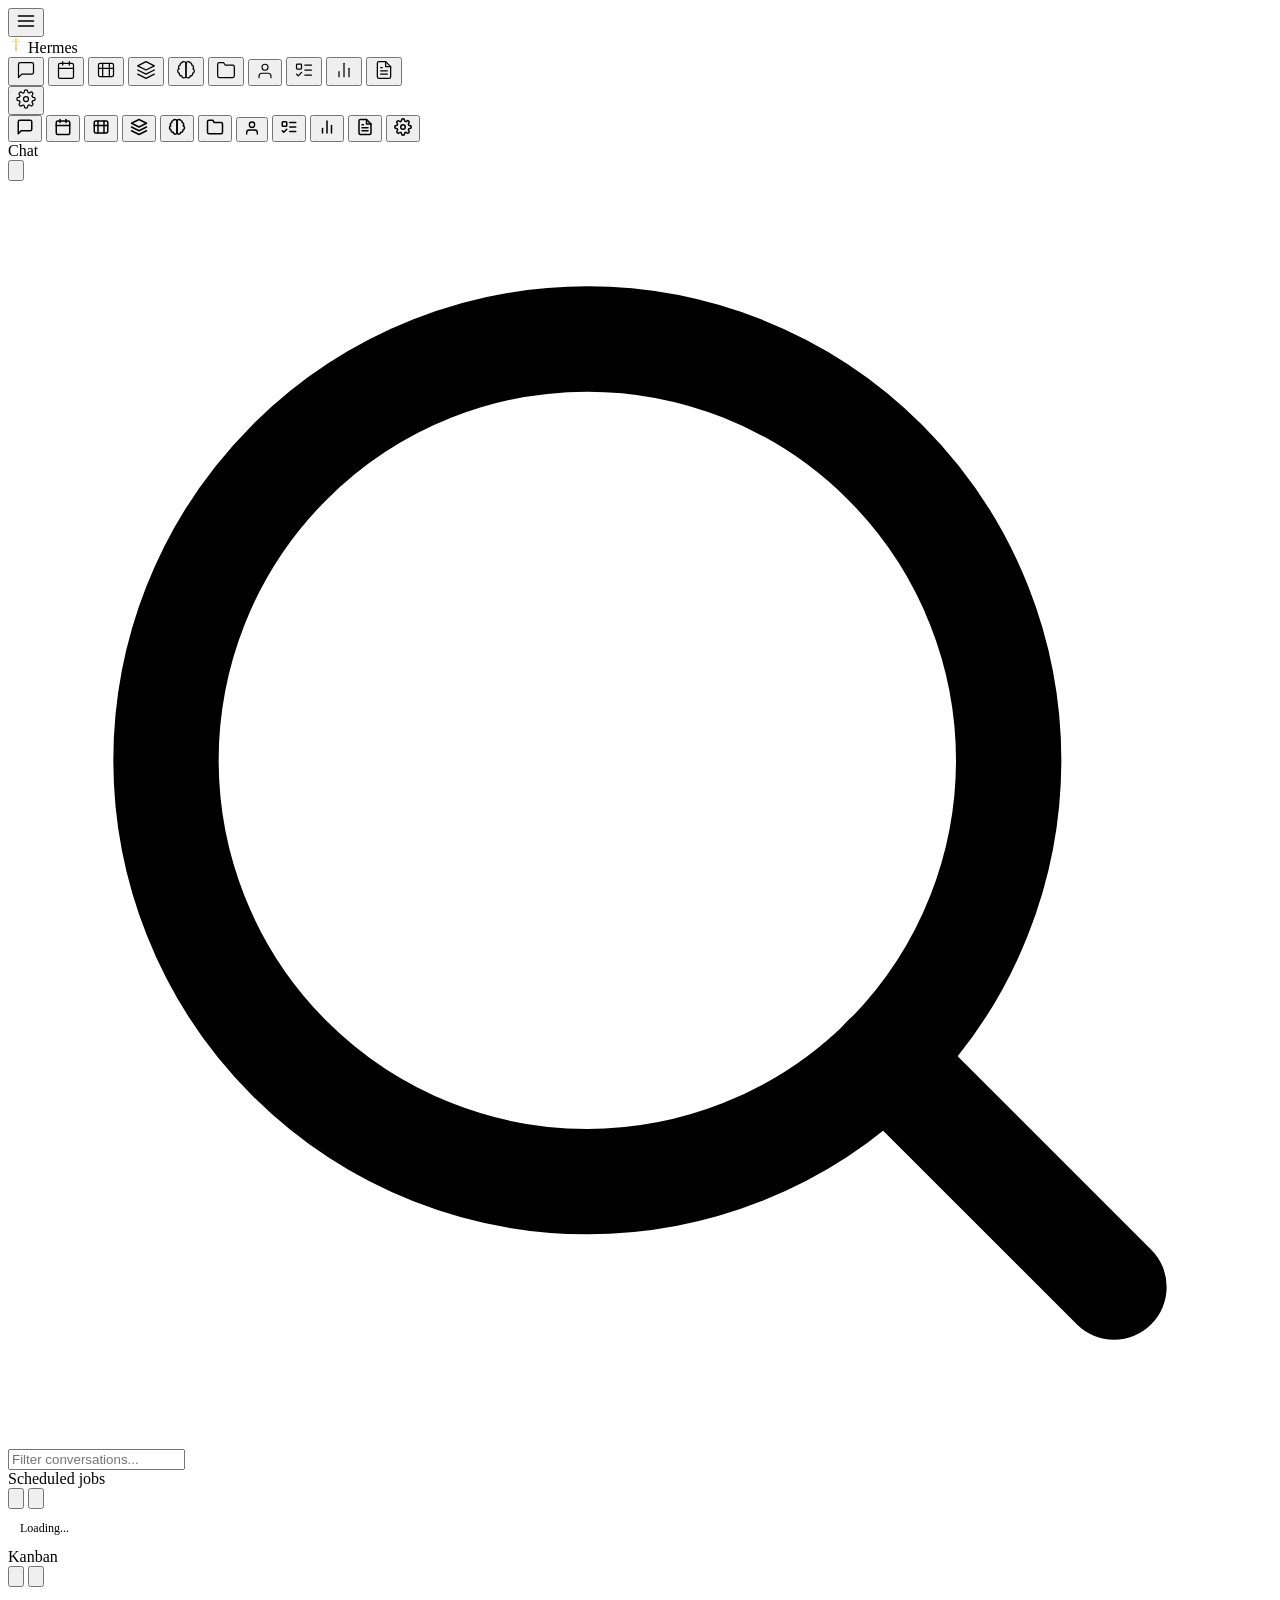
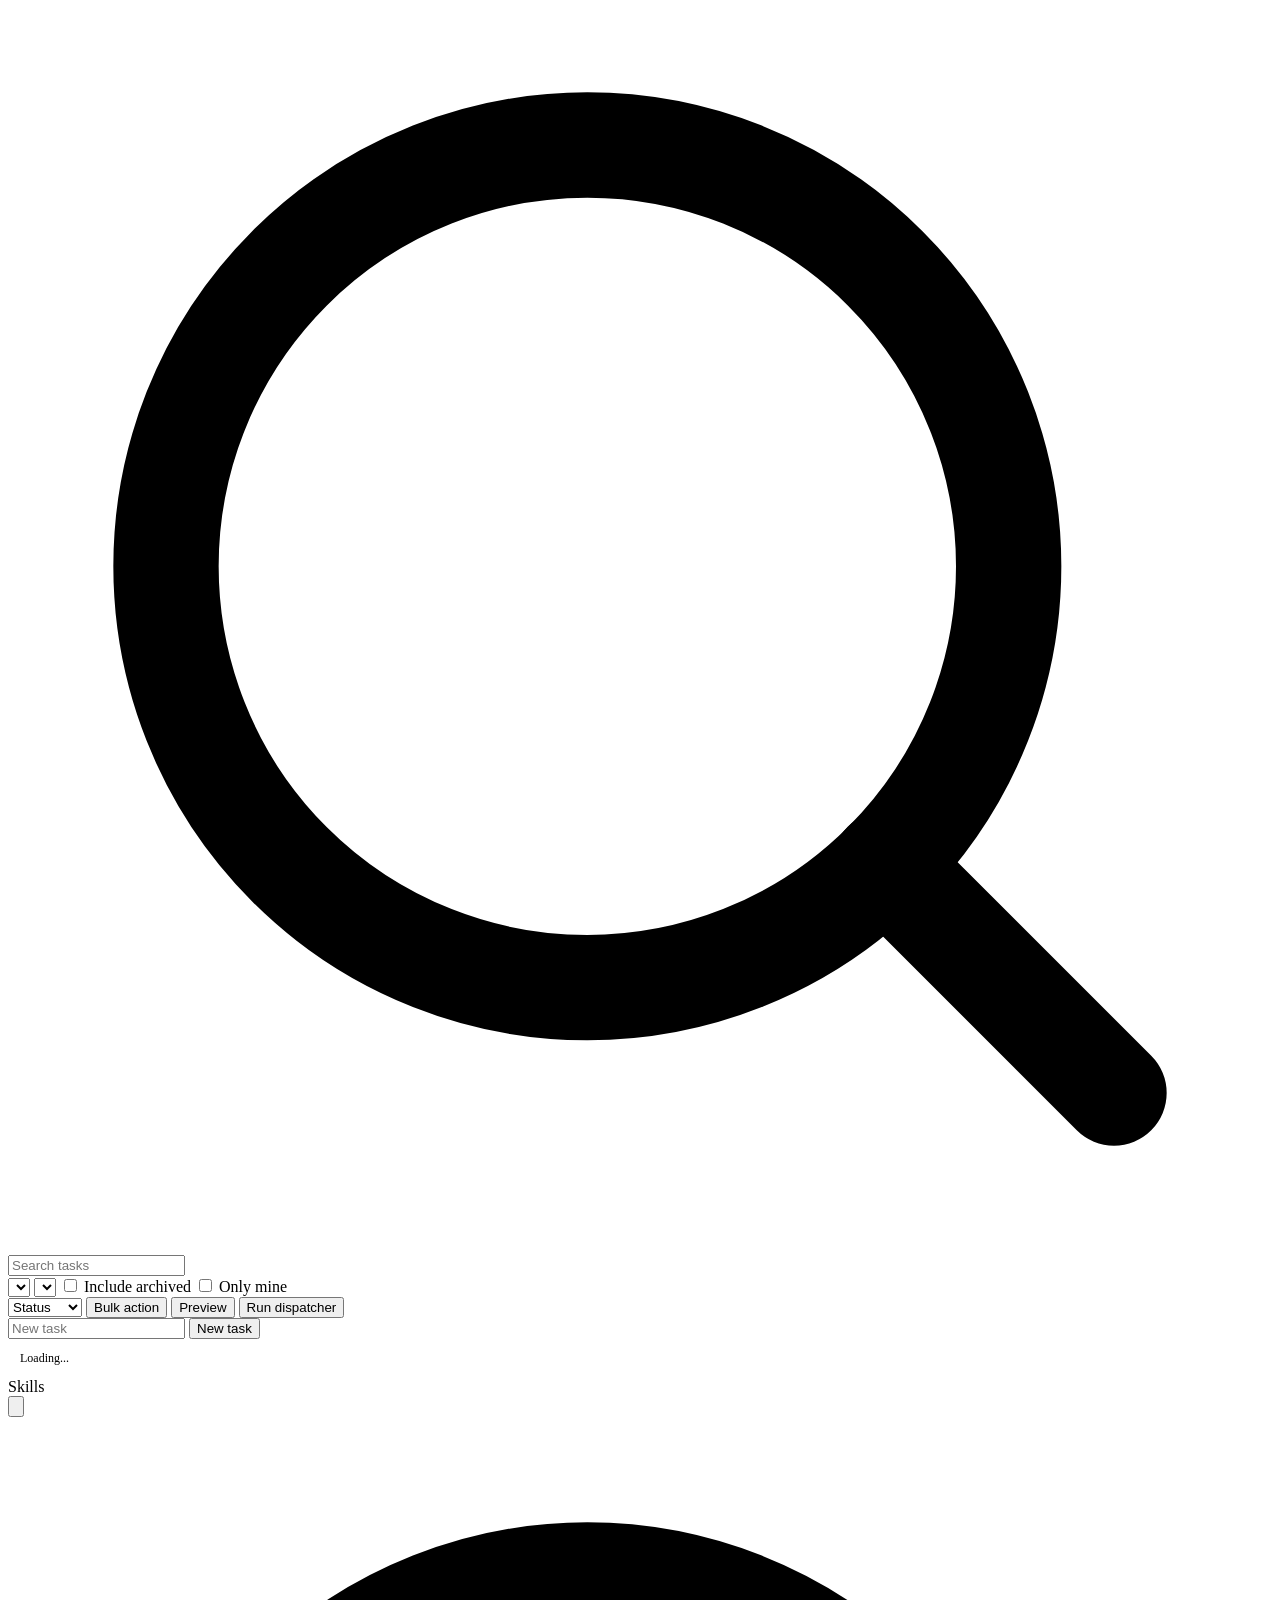
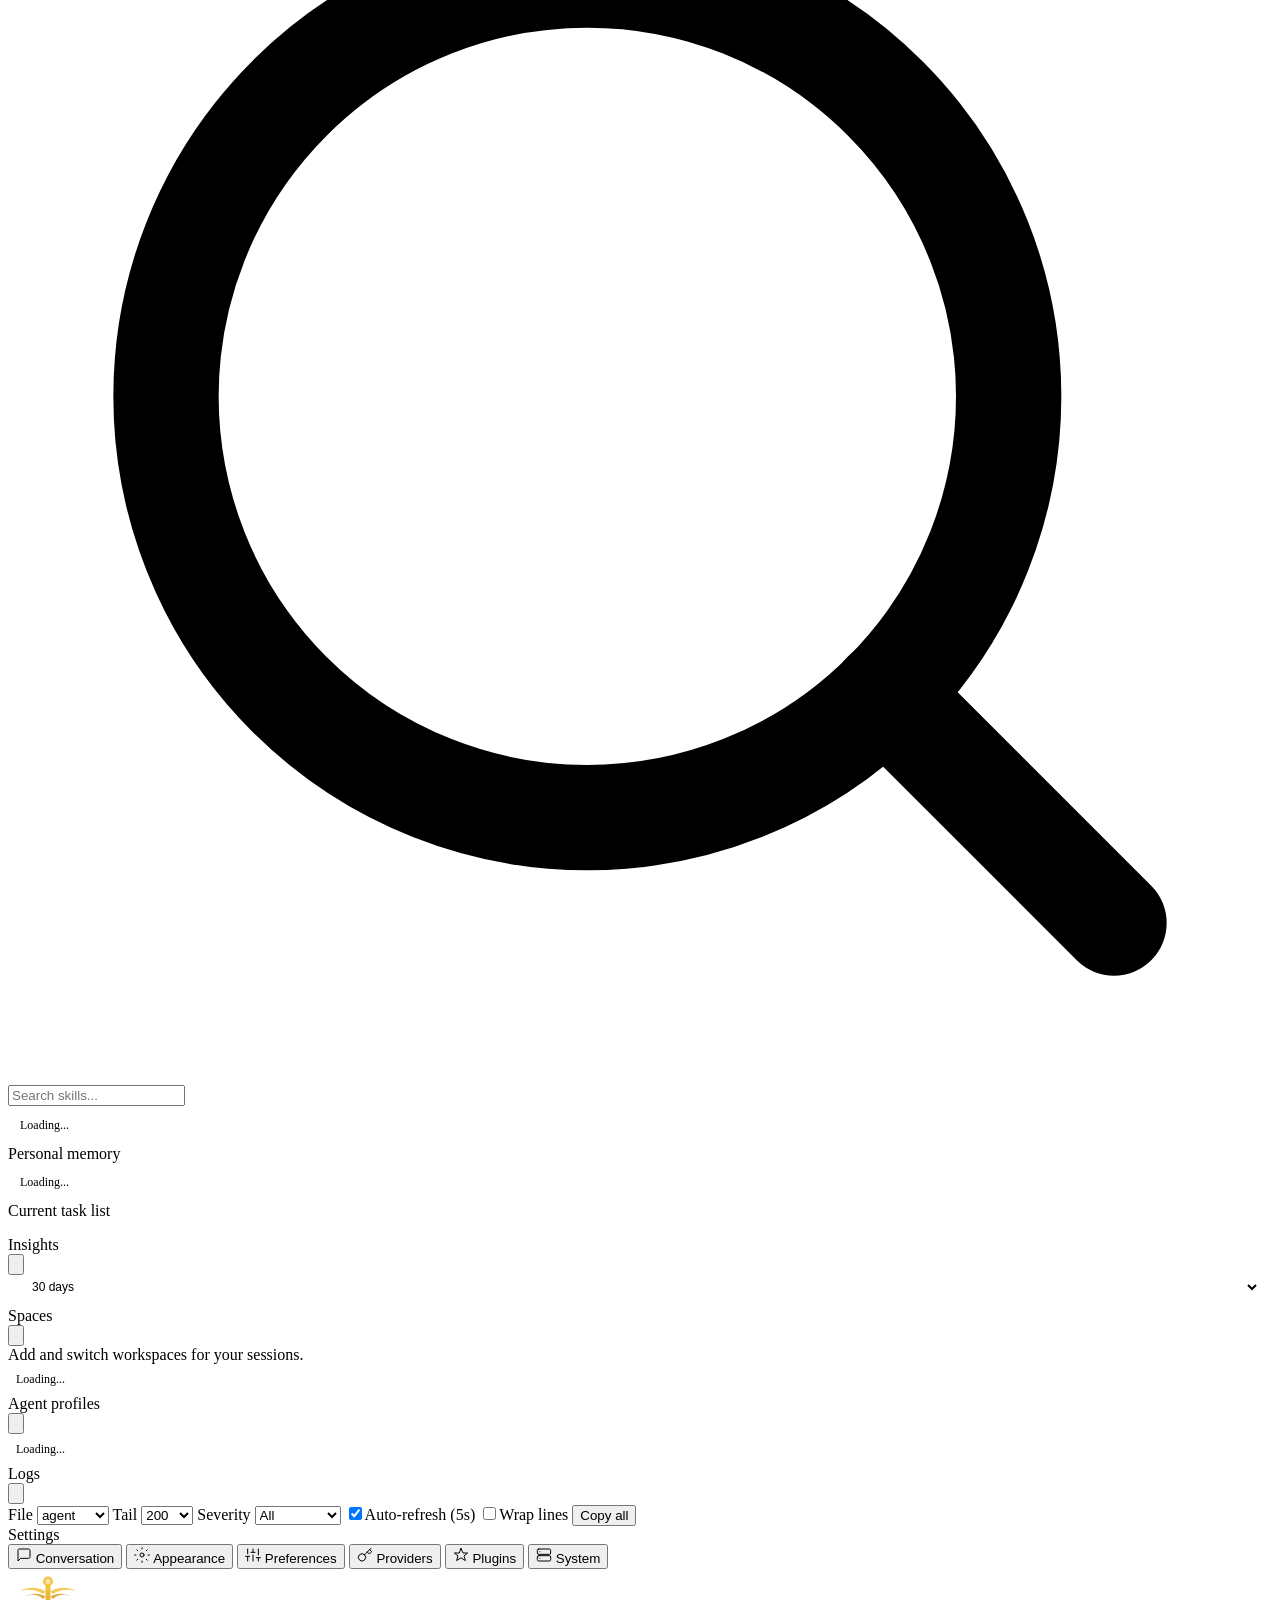
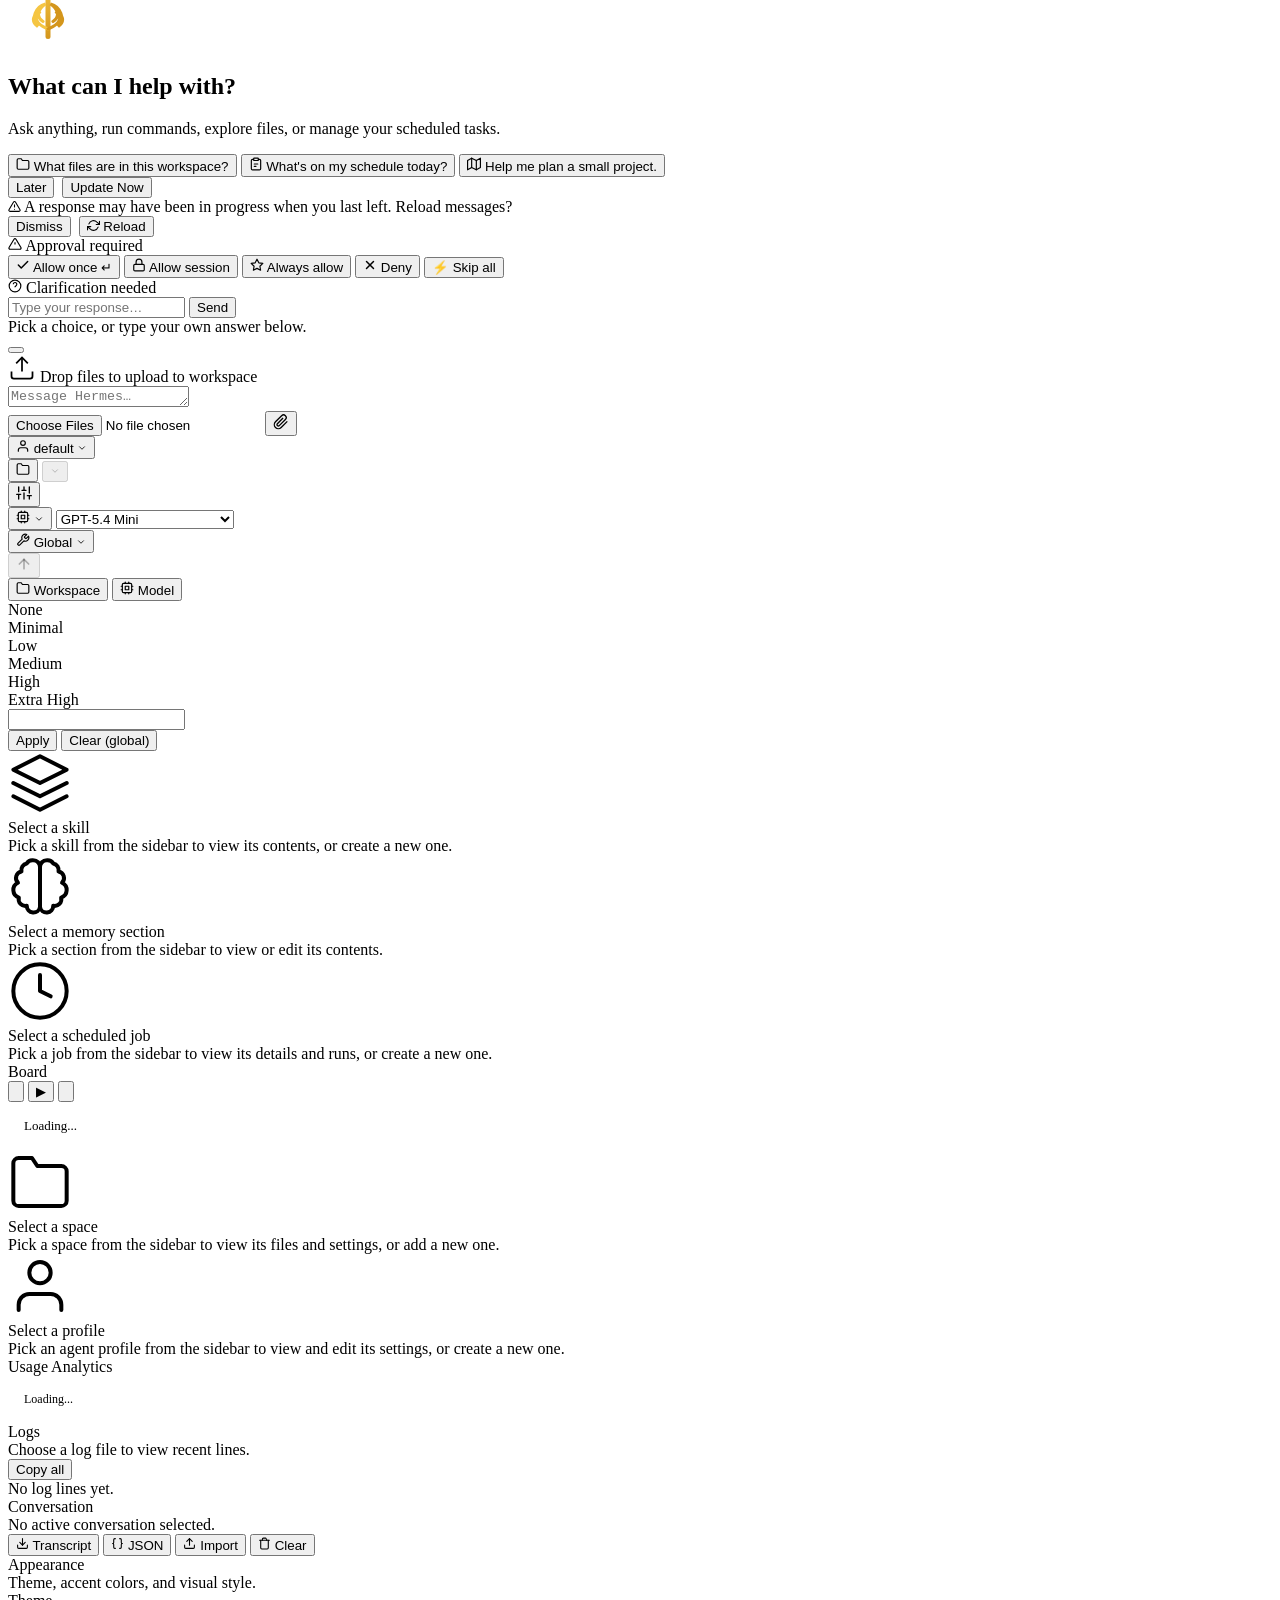
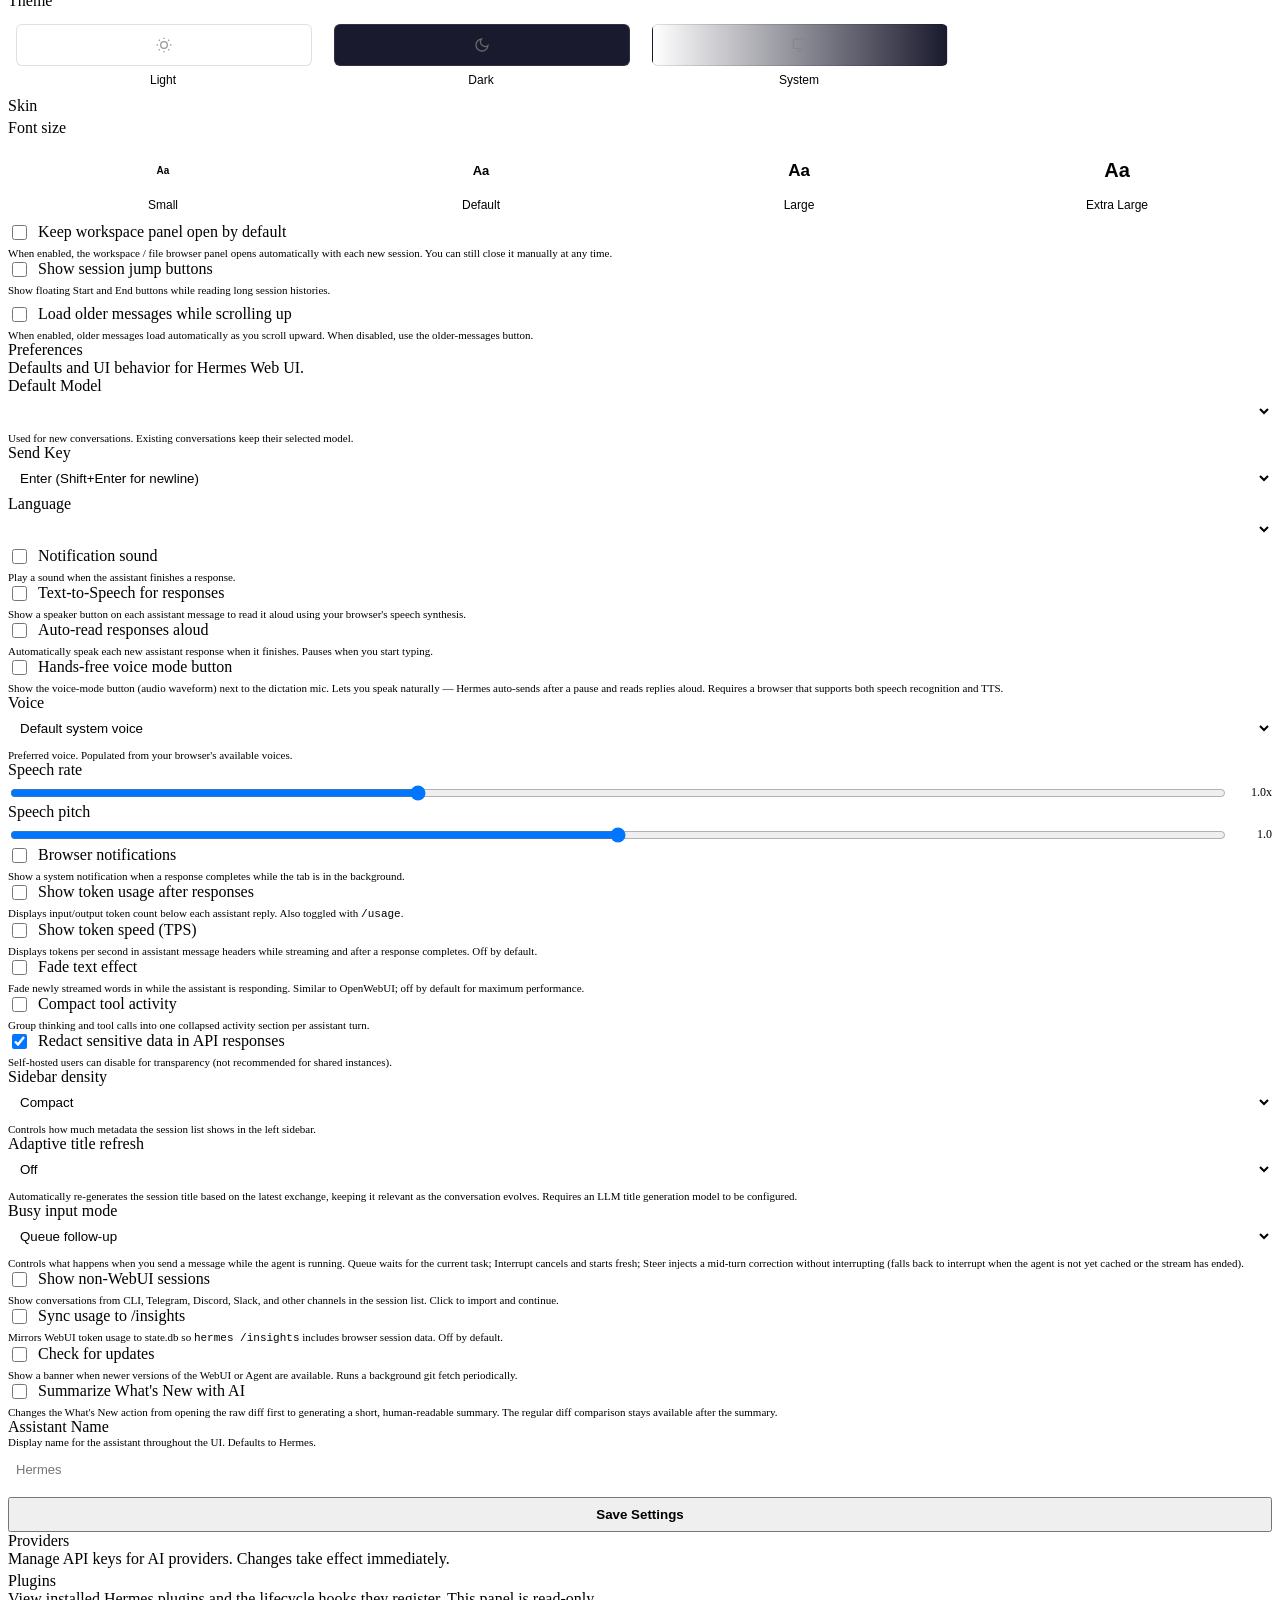
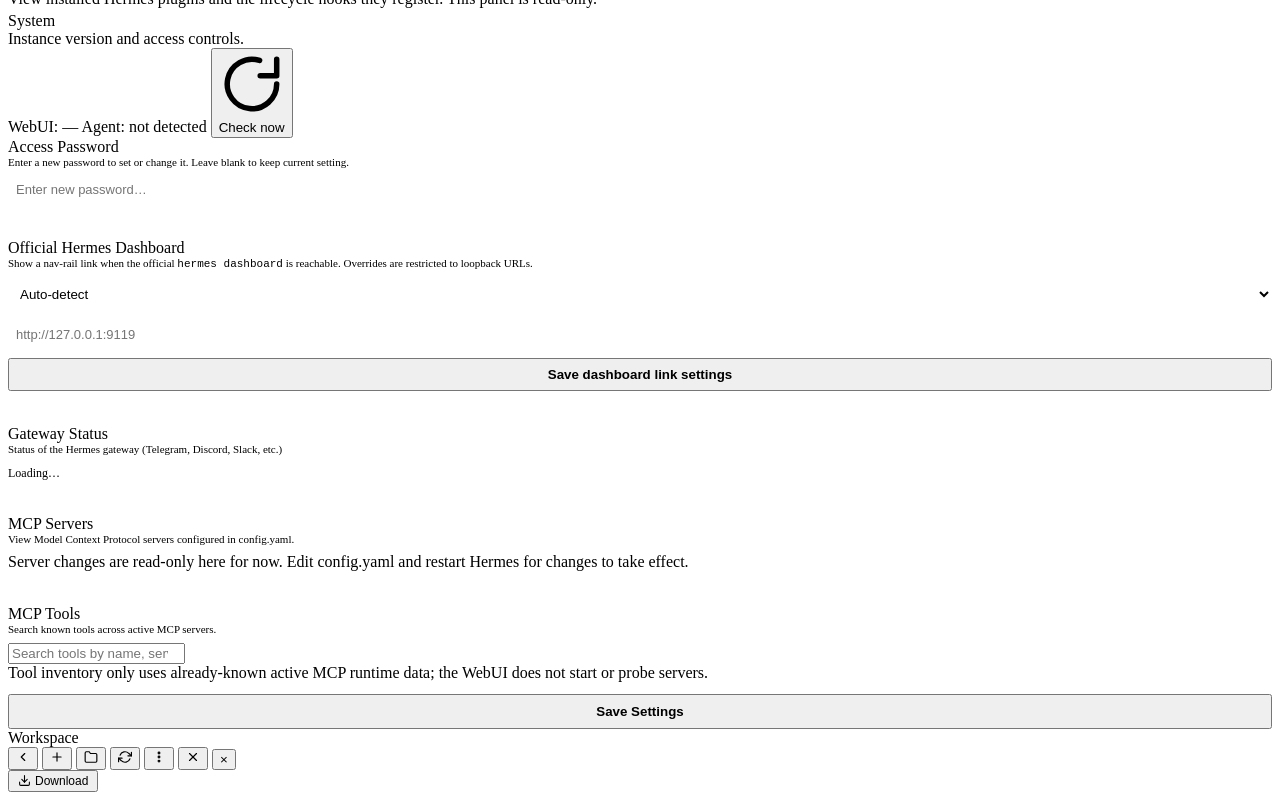
==== static/index.html @ 4365758a "Merge pull request #2287 into stage-359 feat: make upload size limit runtime-configurable (mslovy, r" ====
<!doctype html>
<html lang="en">
<head>
<meta charset="utf-8">
<meta name="viewport" content="width=device-width, initial-scale=1, viewport-fit=cover">
<title>Hermes</title>
<!-- base href enables subpath mount support; all static paths must stay relative (no leading slash).
     MUST appear before manifest/favicon links so browsers resolve relative URLs against the
     correct base when the page is served from /session/<id> routes. See #2226. -->
<script>(function(){var path=location.pathname,marker='/session/',i=path.indexOf(marker),p;i>=0?p=(path.slice(0,i+1)||'/'):p=(path.endsWith('/')?path:(path.replace(/\/[^\/]*$/,'/')||'/'));document.write('<base href="'+location.origin+p+'">');})()</script>
<link rel="icon" type="image/svg+xml" href="static/favicon.svg">
<link rel="icon" type="image/png" sizes="32x32" href="static/favicon-32.png">
<link rel="shortcut icon" href="static/favicon.ico">
<link rel="manifest" href="manifest.json" crossorigin="use-credentials">
<meta name="mobile-web-app-capable" content="yes">
<meta name="apple-mobile-web-app-capable" content="yes">
<meta name="apple-mobile-web-app-status-bar-style" content="default">
<meta name="apple-mobile-web-app-title" content="Hermes">
<link rel="apple-touch-icon" sizes="512x512" href="static/apple-touch-icon.png">
<script>(function(){var themes={light:1,dark:1,system:1},skins={default:1,ares:1,mono:1,slate:1,poseidon:1,sisyphus:1,charizard:1,sienna:1},legacy={slate:['dark','slate'],solarized:['dark','poseidon'],monokai:['dark','sisyphus'],nord:['dark','slate'],oled:['dark','default']},t=(localStorage.getItem('hermes-theme')||'dark').toLowerCase(),s=(localStorage.getItem('hermes-skin')||'').toLowerCase(),m=legacy[t],theme=m?m[0]:(themes[t]?t:'dark'),skin=skins[s]?s:(m?m[1]:'default');localStorage.setItem('hermes-theme',theme);localStorage.setItem('hermes-skin',skin);if(theme==='system')theme=window.matchMedia('(prefers-color-scheme:dark)').matches?'dark':'light';if(theme==='dark')document.documentElement.classList.add('dark');if(skin!=='default')document.documentElement.dataset.skin=skin;})()</script>
<script>(function(){var fs=localStorage.getItem('hermes-font-size');if(fs&&fs!=='default')document.documentElement.dataset.fontSize=fs;})()</script>
<!-- theme-color: surfaces the active app chrome color to native status bars (Safari status bar, PWA, native WKWebView wrappers). Updated dynamically by boot.js when theme/skin changes. The light/dark default values match style.css :root --sidebar / :root.dark --sidebar. -->
<meta name="theme-color" content="#FAF7F0" media="(prefers-color-scheme: light)">
<meta name="theme-color" content="#141425" media="(prefers-color-scheme: dark)">
<meta name="theme-color" id="hermes-theme-color" content="#0D0D1A">
<script>(function(){try{var t=localStorage.getItem('hermes-theme')||'dark';if(t==='system')t=window.matchMedia('(prefers-color-scheme:dark)').matches?'dark':'light';var c=t==='dark'?'#141425':'#FAF7F0';document.querySelectorAll('meta[name="theme-color"]').forEach(function(m){m.setAttribute('content',c);m.removeAttribute('media');});}catch(e){}})()</script>
<script>(function(){try{document.documentElement.dataset.workspacePanel=localStorage.getItem('hermes-webui-workspace-panel')==='open'?'open':'closed';}catch(e){document.documentElement.dataset.workspacePanel='closed';}})()</script>
<script>(function(){try{if(localStorage.getItem('hermes-webui-sidebar-collapsed')==='1')document.documentElement.dataset.sidebarCollapsed='1';}catch(e){}})()</script>
<script>window.__HERMES_CONFIG__={maxUploadBytes:__MAX_UPLOAD_BYTES__};</script>
<link rel="stylesheet" href="static/style.css?v=__WEBUI_VERSION__">
  <link rel="stylesheet" href="https://cdn.jsdelivr.net/npm/xterm@5.3.0/css/xterm.css" integrity="sha384-LJcOxlx9IMbNXDqJ2axpfEQKkAYbFjJfhXexLfiRJhjDU81mzgkiQq8rkV0j6dVh" crossorigin="anonymous">
  <!-- KaTeX math rendering CSS (loaded eagerly to prevent layout shift) -->
  <link rel="stylesheet" href="https://cdn.jsdelivr.net/npm/katex@0.16.22/dist/katex.min.css" integrity="sha384-5TcZemv2l/9On385z///+d7MSYlvIEw9FuZTIdZ14vJLqWphw7e7ZPuOiCHJcFCP" crossorigin="anonymous">
  <!-- streaming-markdown: incremental DOM-building markdown parser for live streams -->
  <!-- Self-hosted from npm:streaming-markdown@0.2.15 — no CDN dependency.           -->
  <!-- sha384 of smd.min.js @0.2.15: sha384-T6r95ocN9t3W8tUK2Fa6FPaO7bJryyjyW0WCalrUnpgtm2qXr5xcN4vwPYEJ6vHa -->
  <!-- ES module imports do not support the integrity= attribute (W3C limitation);    -->
  <!-- version is pinned in the vendored file path; hash documented above for audit. -->
  <script type="module">
    import * as smd from './static/vendor/smd.min.js';
    // SRI verification happens at the ES module level via importmap or SW; pinning version in URL.
    // sha384 of smd.min.js @0.2.15: sha384-T6r95ocN9t3W8tUK2Fa6FPaO7bJryyjyW0WCalrUnpgtm2qXr5xcN4vwPYEJ6vHa
    window.smd = smd;
  </script>
  <!-- Prism.js syntax highlighting (loaded async, non-blocking) -->
  <!-- SRI removed from prism-tomorrow.min.css — jsdelivr serves different digests across
       edge nodes causing intermittent integrity failures that block syntax highlighting (#1100).
       Version is pinned to @1.29.0 which is sufficient for supply-chain assurance. -->
  <link id="prism-theme" rel="stylesheet" href="https://cdn.jsdelivr.net/npm/prismjs@1.29.0/themes/prism-tomorrow.min.css" crossorigin="anonymous">
  <script src="https://cdn.jsdelivr.net/npm/prismjs@1.29.0/components/prism-core.min.js" integrity="sha384-MXybTpajaBV0AkcBaCPT4KIvo0FzoCiWXgcihYsw4FUkEz0Pv3JGV6tk2G8vJtDc" crossorigin="anonymous" defer></script>
  <script src="https://cdn.jsdelivr.net/npm/prismjs@1.29.0/plugins/autoloader/prism-autoloader.min.js" integrity="sha384-Uq05+JLko69eOiPr39ta9bh7kld5PKZoU+fF7g0EXTAriEollhZ+DrN8Q/Oi8J2Q" crossorigin="anonymous" defer></script>
  <script src="https://cdn.jsdelivr.net/npm/xterm@5.3.0/lib/xterm.js" integrity="sha384-/nfmYPUzWMS6v2atn8hbljz7NE0EI1iGx34lJaNzyVjWGDzMv+ciUZUeJpKA3Glc" crossorigin="anonymous" defer></script>
  <script src="https://cdn.jsdelivr.net/npm/xterm-addon-fit@0.8.0/lib/xterm-addon-fit.js" integrity="sha384-AQLWHRKAgdTxkolJcLOELg4E9rE89CPE2xMy3tIRFn08NcGKPTsELdvKomqji+DL" crossorigin="anonymous" defer></script>
  <script src="https://cdn.jsdelivr.net/npm/xterm-addon-web-links@0.9.0/lib/xterm-addon-web-links.js" integrity="sha384-U4fBROT3kCM582gaYiNaOSQiJbXPzd9SfR1598Y7yeGSYVBzikXrNg0XyuU+mOnl" crossorigin="anonymous" defer></script>
  <!-- PWA service worker registration -->
  <script>
    if ('serviceWorker' in navigator) {
      window.addEventListener('load', function() {
        navigator.serviceWorker.register('sw.js?v=__WEBUI_VERSION__').catch(function(err) {
          console.warn('[pwa] Service worker registration failed:', err);
        });
      });
    }
  </script>
</head>
<body>
<header class="app-titlebar" role="banner">
  <button class="app-titlebar-hamburger has-tooltip has-tooltip--bottom" id="btnHamburger" onclick="toggleMobileSidebar()" type="button" data-tooltip="Menu" aria-label="Menu">
    <svg width="20" height="20" viewBox="0 0 24 24" fill="none" stroke="currentColor" stroke-width="2" stroke-linecap="round" stroke-linejoin="round" aria-hidden="true"><line x1="3" y1="6" x2="21" y2="6"/><line x1="3" y1="12" x2="21" y2="12"/><line x1="3" y1="18" x2="21" y2="18"/></svg>
  </button>
  <div class="app-titlebar-inner">
    <span class="app-titlebar-icon" aria-hidden="true">
      <svg viewBox="0 0 64 64" width="16" height="16" aria-hidden="true">
        <defs>
          <linearGradient id="app-titlebar-gold" x1="0%" y1="0%" x2="0%" y2="100%">
            <stop offset="0%" style="stop-color:#F5C542"/>
            <stop offset="100%" style="stop-color:#D4961C"/>
          </linearGradient>
        </defs>
        <rect x="30" y="10" width="4" height="46" rx="2" fill="url(#app-titlebar-gold)"/>
        <path d="M30 18 C24 14, 14 14, 10 18 C14 16, 22 16, 28 20" fill="#F5C542" opacity="0.9"/>
        <path d="M34 18 C40 14, 50 14, 54 18 C50 16, 42 16, 36 20" fill="#F5C542" opacity="0.9"/>
        <circle cx="32" cy="10" r="4" fill="#F5C542"/>
      </svg>
    </span>
    <span class="app-titlebar-title" id="appTitlebarTitle">Hermes</span>
    <span class="app-titlebar-sub" id="appTitlebarSub" hidden></span>
  </div>
  <div class="app-titlebar-spacer" aria-hidden="true"></div>
</header>
<div class="layout">
  <nav class="rail" aria-label="Primary navigation">
    <button class="rail-btn nav-tab active has-tooltip" data-panel="chat" onclick="switchPanel('chat',{fromRailClick:true})" data-tooltip="Chat" data-i18n-title="tab_chat" aria-label="Chat"><svg width="20" height="20" viewBox="0 0 24 24" fill="none" stroke="currentColor" stroke-width="1.5" stroke-linecap="round" stroke-linejoin="round" aria-hidden="true"><path d="M21 15a2 2 0 0 1-2 2H7l-4 4V5a2 2 0 0 1 2-2h14a2 2 0 0 1 2 2z"/></svg></button>
    <button class="rail-btn nav-tab has-tooltip" data-panel="tasks" onclick="switchPanel('tasks',{fromRailClick:true})" data-tooltip="Tasks" data-i18n-title="tab_tasks" aria-label="Tasks"><svg width="20" height="20" viewBox="0 0 24 24" fill="none" stroke="currentColor" stroke-width="1.5" stroke-linecap="round" stroke-linejoin="round" aria-hidden="true"><rect x="3" y="4" width="18" height="18" rx="2"/><line x1="16" y1="2" x2="16" y2="6"/><line x1="8" y1="2" x2="8" y2="6"/><line x1="3" y1="10" x2="21" y2="10"/></svg></button>
    <button class="rail-btn nav-tab has-tooltip" data-panel="kanban" onclick="switchPanel('kanban',{fromRailClick:true})" data-tooltip="Kanban" data-i18n-title="tab_kanban" aria-label="Kanban"><svg width="20" height="20" viewBox="0 0 24 24" fill="none" stroke="currentColor" stroke-width="1.5" stroke-linecap="round" stroke-linejoin="round" aria-hidden="true"><rect x="3" y="4" width="18" height="16" rx="2"/><path d="M8 4v16"/><path d="M16 4v16"/><path d="M3 10h18"/></svg></button>
    <button class="rail-btn nav-tab has-tooltip" data-panel="skills" onclick="switchPanel('skills',{fromRailClick:true})" data-tooltip="Skills" data-i18n-title="tab_skills" aria-label="Skills"><svg width="20" height="20" viewBox="0 0 24 24" fill="none" stroke="currentColor" stroke-width="1.5" stroke-linecap="round" stroke-linejoin="round" aria-hidden="true"><path d="M12 2L2 7l10 5 10-5-10-5z"/><path d="M2 17l10 5 10-5"/><path d="M2 12l10 5 10-5"/></svg></button>
    <button class="rail-btn nav-tab has-tooltip" data-panel="memory" onclick="switchPanel('memory',{fromRailClick:true})" data-tooltip="Memory" data-i18n-title="tab_memory" aria-label="Memory"><svg width="20" height="20" viewBox="0 0 24 24" fill="none" stroke="currentColor" stroke-width="1.5" stroke-linecap="round" stroke-linejoin="round" aria-hidden="true"><path d="M9.5 2A2.5 2.5 0 0 1 12 4.5v15a2.5 2.5 0 0 1-4.96-.44 2.5 2.5 0 0 1-2.96-3.08 3 3 0 0 1-.34-5.58 2.5 2.5 0 0 1 1.32-4.24 2.5 2.5 0 0 1 1.98-3A2.5 2.5 0 0 1 9.5 2z"/><path d="M14.5 2A2.5 2.5 0 0 0 12 4.5v15a2.5 2.5 0 0 0 4.96-.44 2.5 2.5 0 0 0 2.96-3.08 3 3 0 0 0 .34-5.58 2.5 2.5 0 0 0-1.32-4.24 2.5 2.5 0 0 0-1.98-3A2.5 2.5 0 0 0 14.5 2z"/></svg></button>
    <button class="rail-btn nav-tab has-tooltip" data-panel="workspaces" onclick="switchPanel('workspaces',{fromRailClick:true})" data-tooltip="Spaces" data-i18n-title="tab_workspaces" aria-label="Spaces"><svg width="20" height="20" viewBox="0 0 24 24" fill="none" stroke="currentColor" stroke-width="1.5" stroke-linecap="round" stroke-linejoin="round" aria-hidden="true"><path d="M22 19a2 2 0 0 1-2 2H4a2 2 0 0 1-2-2V5a2 2 0 0 1 2-2h5l2 3h9a2 2 0 0 1 2 2z"/></svg></button>
    <button class="rail-btn nav-tab has-tooltip" data-panel="profiles" onclick="switchPanel('profiles',{fromRailClick:true})" data-tooltip="Agent profiles" data-i18n-title="tab_profiles" aria-label="Agent profiles"><svg width="18" height="18" viewBox="0 0 24 24" fill="none" stroke="currentColor" stroke-width="1.5" stroke-linecap="round" stroke-linejoin="round"><path d="M20 21v-2a4 4 0 0 0-4-4H8a4 4 0 0 0-4 4v2"/><circle cx="12" cy="7" r="4"/></svg></button>
    <button class="rail-btn nav-tab has-tooltip" data-panel="todos" onclick="switchPanel('todos',{fromRailClick:true})" data-tooltip="Current task list" data-i18n-title="tab_todos" aria-label="Todos"><svg width="20" height="20" viewBox="0 0 24 24" fill="none" stroke="currentColor" stroke-width="1.5" stroke-linecap="round" stroke-linejoin="round" aria-hidden="true"><rect x="3" y="5" width="6" height="6" rx="1"/><path d="m3 17 2 2 4-4"/><path d="M13 6h8"/><path d="M13 12h8"/><path d="M13 18h8"/></svg></button>
    <button class="rail-btn nav-tab has-tooltip" data-panel="insights" onclick="switchPanel('insights',{fromRailClick:true})" data-tooltip="Insights" data-i18n-title="tab_insights" aria-label="Insights"><svg width="20" height="20" viewBox="0 0 24 24" fill="none" stroke="currentColor" stroke-width="1.5" stroke-linecap="round" stroke-linejoin="round" aria-hidden="true"><path d="M18 20V10"/><path d="M12 20V4"/><path d="M6 20v-6"/></svg></button>
    <button class="rail-btn nav-tab dashboard-link has-tooltip" id="dashboardRailBtn" data-dashboard-link style="display:none" onclick="openHermesDashboard(event)" data-tooltip="Hermes Dashboard" data-i18n-title="tab_dashboard" aria-label="Hermes Dashboard"><svg width="20" height="20" viewBox="0 0 24 24" fill="none" stroke="currentColor" stroke-width="1.5" stroke-linecap="round" stroke-linejoin="round" aria-hidden="true"><rect x="3" y="3" width="18" height="18" rx="2"/><path d="M3 9h18"/><path d="M9 21V9"/></svg><span class="dashboard-external-badge" aria-hidden="true"></span></button>
    <button class="rail-btn nav-tab has-tooltip" data-panel="logs" onclick="switchPanel('logs',{fromRailClick:true})" data-tooltip="Logs" data-i18n-title="tab_logs" aria-label="Logs"><svg width="20" height="20" viewBox="0 0 24 24" fill="none" stroke="currentColor" stroke-width="1.5" stroke-linecap="round" stroke-linejoin="round" aria-hidden="true"><path d="M14 2H6a2 2 0 0 0-2 2v16a2 2 0 0 0 2 2h12a2 2 0 0 0 2-2V8z"/><path d="M14 2v6h6"/><path d="M8 13h8"/><path d="M8 17h8"/><path d="M8 9h2"/></svg></button>
    <div class="rail-spacer"></div>
    <button class="rail-btn nav-tab has-tooltip" data-panel="settings" onclick="switchPanel('settings',{fromRailClick:true})" data-tooltip="Settings" data-i18n-title="tab_settings" aria-label="Settings"><svg width="20" height="20" viewBox="0 0 24 24" fill="none" stroke="currentColor" stroke-width="1.5" stroke-linecap="round" stroke-linejoin="round" aria-hidden="true"><circle cx="12" cy="12" r="3"/><path d="M19.4 15a1.65 1.65 0 0 0 .33 1.82l.06.06a2 2 0 0 1-2.83 2.83l-.06-.06a1.65 1.65 0 0 0-1.82-.33 1.65 1.65 0 0 0-1 1.51V21a2 2 0 0 1-4 0v-.09A1.65 1.65 0 0 0 9 19.4a1.65 1.65 0 0 0-1.82.33l-.06.06a2 2 0 0 1-2.83-2.83l.06-.06a1.65 1.65 0 0 0 .33-1.82 1.65 1.65 0 0 0-1.51-1H3a2 2 0 0 1 0-4h.09A1.65 1.65 0 0 0 4.6 9a1.65 1.65 0 0 0-.33-1.82l-.06-.06a2 2 0 0 1 2.83-2.83l.06.06a1.65 1.65 0 0 0 1.82.33H9a1.65 1.65 0 0 0 1-1.51V3a2 2 0 0 1 4 0v.09a1.65 1.65 0 0 0 1 1.51 1.65 1.65 0 0 0 1.82-.33l.06-.06a2 2 0 0 1 2.83 2.83l-.06.06a1.65 1.65 0 0 0-.33 1.82V9a1.65 1.65 0 0 0 1.51 1H21a2 2 0 0 1 0 4h-.09a1.65 1.65 0 0 0-1.51 1z"/></svg></button>
  </nav>
  <aside class="sidebar">

    <div class="sidebar-nav">
      <button class="nav-tab active has-tooltip has-tooltip--bottom" data-panel="chat" data-label="Chat" onclick="switchPanel('chat',{fromRailClick:true})" data-tooltip="Chat" data-i18n-title="tab_chat"><svg width="18" height="18" viewBox="0 0 24 24" fill="none" stroke="currentColor" stroke-width="2" stroke-linecap="round" stroke-linejoin="round" aria-hidden="true"><path d="M21 15a2 2 0 0 1-2 2H7l-4 4V5a2 2 0 0 1 2-2h14a2 2 0 0 1 2 2z"/></svg></button>
      <button class="nav-tab has-tooltip has-tooltip--bottom" data-panel="tasks" data-label="Tasks" onclick="switchPanel('tasks',{fromRailClick:true})" data-tooltip="Tasks" data-i18n-title="tab_tasks"><svg width="18" height="18" viewBox="0 0 24 24" fill="none" stroke="currentColor" stroke-width="2" stroke-linecap="round" stroke-linejoin="round" aria-hidden="true"><rect x="3" y="4" width="18" height="18" rx="2"/><line x1="16" y1="2" x2="16" y2="6"/><line x1="8" y1="2" x2="8" y2="6"/><line x1="3" y1="10" x2="21" y2="10"/></svg></button>
      <button class="nav-tab has-tooltip has-tooltip--bottom" data-panel="kanban" data-label="Kanban" onclick="switchPanel('kanban',{fromRailClick:true})" data-tooltip="Kanban" data-i18n-title="tab_kanban"><svg width="18" height="18" viewBox="0 0 24 24" fill="none" stroke="currentColor" stroke-width="2" stroke-linecap="round" stroke-linejoin="round" aria-hidden="true"><rect x="3" y="4" width="18" height="16" rx="2"/><path d="M8 4v16"/><path d="M16 4v16"/><path d="M3 10h18"/></svg></button>
      <button class="nav-tab has-tooltip has-tooltip--bottom" data-panel="skills" data-label="Skills" onclick="switchPanel('skills',{fromRailClick:true})" data-tooltip="Skills" data-i18n-title="tab_skills"><svg width="18" height="18" viewBox="0 0 24 24" fill="none" stroke="currentColor" stroke-width="2" stroke-linecap="round" stroke-linejoin="round" aria-hidden="true"><path d="M12 2L2 7l10 5 10-5-10-5z"/><path d="M2 17l10 5 10-5"/><path d="M2 12l10 5 10-5"/></svg></button>
      <button class="nav-tab has-tooltip has-tooltip--bottom" data-panel="memory" data-label="Memory" onclick="switchPanel('memory',{fromRailClick:true})" data-tooltip="Memory" data-i18n-title="tab_memory"><svg width="18" height="18" viewBox="0 0 24 24" fill="none" stroke="currentColor" stroke-width="2" stroke-linecap="round" stroke-linejoin="round" aria-hidden="true"><path d="M9.5 2A2.5 2.5 0 0 1 12 4.5v15a2.5 2.5 0 0 1-4.96-.44 2.5 2.5 0 0 1-2.96-3.08 3 3 0 0 1-.34-5.58 2.5 2.5 0 0 1 1.32-4.24 2.5 2.5 0 0 1 1.98-3A2.5 2.5 0 0 1 9.5 2z"/><path d="M14.5 2A2.5 2.5 0 0 0 12 4.5v15a2.5 2.5 0 0 0 4.96-.44 2.5 2.5 0 0 0 2.96-3.08 3 3 0 0 0 .34-5.58 2.5 2.5 0 0 0-1.32-4.24 2.5 2.5 0 0 0-1.98-3A2.5 2.5 0 0 0 14.5 2z"/></svg></button>
      <button class="nav-tab has-tooltip has-tooltip--bottom" data-panel="workspaces" data-label="Spaces" onclick="switchPanel('workspaces',{fromRailClick:true})" data-tooltip="Spaces" data-i18n-title="tab_workspaces"><svg width="18" height="18" viewBox="0 0 24 24" fill="none" stroke="currentColor" stroke-width="2" stroke-linecap="round" stroke-linejoin="round" aria-hidden="true"><path d="M22 19a2 2 0 0 1-2 2H4a2 2 0 0 1-2-2V5a2 2 0 0 1 2-2h5l2 3h9a2 2 0 0 1 2 2z"/></svg></button>
      <button class="nav-tab has-tooltip has-tooltip--bottom" data-panel="profiles" data-label="Profiles" onclick="switchPanel('profiles',{fromRailClick:true})" data-tooltip="Agent profiles" data-i18n-title="tab_profiles"><svg width="16" height="16" viewBox="0 0 24 24" fill="none" stroke="currentColor" stroke-width="2" stroke-linecap="round" stroke-linejoin="round"><path d="M20 21v-2a4 4 0 0 0-4-4H8a4 4 0 0 0-4 4v2"/><circle cx="12" cy="7" r="4"/></svg></button>
      <button class="nav-tab has-tooltip has-tooltip--bottom" data-panel="todos" data-label="Todos" onclick="switchPanel('todos',{fromRailClick:true})" data-tooltip="Current task list" data-i18n-title="tab_todos"><svg width="18" height="18" viewBox="0 0 24 24" fill="none" stroke="currentColor" stroke-width="2" stroke-linecap="round" stroke-linejoin="round" aria-hidden="true"><rect x="3" y="5" width="6" height="6" rx="1"/><path d="m3 17 2 2 4-4"/><path d="M13 6h8"/><path d="M13 12h8"/><path d="M13 18h8"/></svg></button>
      <button class="nav-tab has-tooltip has-tooltip--bottom" data-panel="insights" data-label="Insights" onclick="switchPanel('insights',{fromRailClick:true})" data-tooltip="Insights" data-i18n-title="tab_insights"><svg width="18" height="18" viewBox="0 0 24 24" fill="none" stroke="currentColor" stroke-width="2" stroke-linecap="round" stroke-linejoin="round" aria-hidden="true"><path d="M18 20V10"/><path d="M12 20V4"/><path d="M6 20v-6"/></svg></button>
      <button class="nav-tab dashboard-link has-tooltip has-tooltip--bottom" id="dashboardMobileBtn" data-dashboard-link data-label="Dashboard" style="display:none" onclick="openHermesDashboard(event)" data-tooltip="Hermes Dashboard" data-i18n-title="tab_dashboard"><svg width="18" height="18" viewBox="0 0 24 24" fill="none" stroke="currentColor" stroke-width="2" stroke-linecap="round" stroke-linejoin="round" aria-hidden="true"><rect x="3" y="3" width="18" height="18" rx="2"/><path d="M3 9h18"/><path d="M9 21V9"/></svg><span class="dashboard-external-badge" aria-hidden="true"></span></button>
      <button class="nav-tab has-tooltip has-tooltip--bottom" data-panel="logs" data-label="Logs" onclick="switchPanel('logs',{fromRailClick:true})" data-tooltip="Logs" data-i18n-title="tab_logs"><svg width="18" height="18" viewBox="0 0 24 24" fill="none" stroke="currentColor" stroke-width="2" stroke-linecap="round" stroke-linejoin="round" aria-hidden="true"><path d="M14 2H6a2 2 0 0 0-2 2v16a2 2 0 0 0 2 2h12a2 2 0 0 0 2-2V8z"/><path d="M14 2v6h6"/><path d="M8 13h8"/><path d="M8 17h8"/><path d="M8 9h2"/></svg></button>
      <!-- Settings button mirrored here for mobile (rail is desktop-only via @media >=768px). Keep in sync with rail entry. -->
      <button class="nav-tab has-tooltip has-tooltip--bottom" data-panel="settings" onclick="switchPanel('settings',{fromRailClick:true})" data-tooltip="Settings" data-i18n-title="tab_settings"><svg width="18" height="18" viewBox="0 0 24 24" fill="none" stroke="currentColor" stroke-width="2" stroke-linecap="round" stroke-linejoin="round" aria-hidden="true"><circle cx="12" cy="12" r="3"/><path d="M19.4 15a1.65 1.65 0 0 0 .33 1.82l.06.06a2 2 0 0 1-2.83 2.83l-.06-.06a1.65 1.65 0 0 0-1.82-.33 1.65 1.65 0 0 0-1 1.51V21a2 2 0 0 1-4 0v-.09A1.65 1.65 0 0 0 9 19.4a1.65 1.65 0 0 0-1.82.33l-.06.06a2 2 0 0 1-2.83-2.83l.06-.06a1.65 1.65 0 0 0 .33-1.82 1.65 1.65 0 0 0-1.51-1H3a2 2 0 0 1 0-4h.09A1.65 1.65 0 0 0 4.6 9a1.65 1.65 0 0 0-.33-1.82l-.06-.06a2 2 0 0 1 2.83-2.83l.06.06a1.65 1.65 0 0 0 1.82.33H9a1.65 1.65 0 0 0 1-1.51V3a2 2 0 0 1 4 0v.09a1.65 1.65 0 0 0 1 1.51 1.65 1.65 0 0 0 1.82-.33l.06-.06a2 2 0 0 1 2.83 2.83l-.06.06a1.65 1.65 0 0 0-.33 1.82V9a1.65 1.65 0 0 0 1.51 1H21a2 2 0 0 1 0 4h-.09a1.65 1.65 0 0 0-1.51 1z"/></svg></button>
    </div>
    <!-- Chat panel -->
    <div class="panel-view active" id="panelChat">
      <div class="panel-head">
        <span data-i18n="tab_chat">Chat</span>
        <div class="panel-head-actions">
          <button class="panel-head-btn has-tooltip has-tooltip--bottom-right" id="btnNewChat" data-tooltip="New conversation (Cmd+K)" data-i18n-title="new_conversation" aria-label="New conversation">
            <svg viewBox="0 0 24 24" fill="none" stroke="currentColor" stroke-width="2" stroke-linecap="round" stroke-linejoin="round" aria-hidden="true"><line x1="12" y1="5" x2="12" y2="19"/><line x1="5" y1="12" x2="19" y2="12"/></svg>
          </button>
        </div>
      </div>
      <div class="session-search sidebar-search"><svg class="sidebar-search-icon" viewBox="0 0 24 24" fill="none" stroke="currentColor" stroke-width="2" stroke-linecap="round" stroke-linejoin="round" aria-hidden="true"><circle cx="11" cy="11" r="8"/><path d="M21 21l-4.35-4.35"/></svg><input id="sessionSearch" placeholder="Filter conversations..." data-i18n-placeholder="filter_conversations" oninput="filterSessions()" autocomplete="off"></div>
      <div class="session-list" id="sessionList"></div>
    </div>
    <!-- Tasks (cron) panel -->
    <div class="panel-view" id="panelTasks">
      <div class="panel-head">
        <span data-i18n="scheduled_jobs">Scheduled jobs</span>
        <div class="panel-head-actions">
          <button class="panel-head-btn has-tooltip has-tooltip--bottom" id="cronRefreshBtn" onclick="loadCrons(true)" data-tooltip="Refresh job list" aria-label="Refresh job list"><svg viewBox="0 0 24 24" fill="none" stroke="currentColor" stroke-width="2" stroke-linecap="round" stroke-linejoin="round" aria-hidden="true"><polyline points="23 4 23 10 17 10"/><path d="M20.49 15a9 9 0 1 1-2.12-9.36L23 10"/></svg></button>
          <button class="panel-head-btn has-tooltip has-tooltip--bottom" onclick="openCronCreate()" data-tooltip="New job" data-i18n-title="new_job" aria-label="New job"><svg viewBox="0 0 24 24" fill="none" stroke="currentColor" stroke-width="2" stroke-linecap="round" stroke-linejoin="round" aria-hidden="true"><line x1="12" y1="5" x2="12" y2="19"/><line x1="5" y1="12" x2="19" y2="12"/></svg></button>
        </div>
      </div>
      <div class="cron-list" id="cronList"><div style="padding:12px;color:var(--muted);font-size:12px" data-i18n="loading">Loading...</div></div>
    </div>
    <!-- Kanban panel -->
    <div class="panel-view" id="panelKanban">
      <div class="panel-head">
        <span data-i18n="tab_kanban">Kanban</span>
        <div class="panel-head-actions">
          <button class="panel-head-btn has-tooltip has-tooltip--bottom" id="kanbanNewTaskBtn" onclick="openKanbanCreate()" data-tooltip="New task" data-i18n-title="kanban_new_task" aria-label="New task"><svg viewBox="0 0 24 24" fill="none" stroke="currentColor" stroke-width="2" stroke-linecap="round" stroke-linejoin="round" aria-hidden="true"><line x1="12" y1="5" x2="12" y2="19"/><line x1="5" y1="12" x2="19" y2="12"/></svg></button>
          <button class="panel-head-btn has-tooltip has-tooltip--bottom" id="kanbanRefreshBtn" onclick="loadKanban(true)" data-tooltip="Refresh" data-i18n-title="kanban_refresh" aria-label="Refresh"><svg viewBox="0 0 24 24" fill="none" stroke="currentColor" stroke-width="2" stroke-linecap="round" stroke-linejoin="round" aria-hidden="true"><polyline points="23 4 23 10 17 10"/><path d="M20.49 15a9 9 0 1 1-2.12-9.36L23 10"/></svg></button>
        </div>
      </div>
      <div class="kanban-filter-stack">
        <div class="sidebar-search"><svg class="sidebar-search-icon" viewBox="0 0 24 24" fill="none" stroke="currentColor" stroke-width="2" stroke-linecap="round" stroke-linejoin="round" aria-hidden="true"><circle cx="11" cy="11" r="8"/><path d="M21 21l-4.35-4.35"/></svg><input id="kanbanSearch" placeholder="Search tasks" data-i18n-placeholder="kanban_search_tasks" oninput="filterKanban()"></div>
        <select id="kanbanAssigneeFilter" onchange="loadKanban(true)" aria-label="Assignee filter"></select>
        <select id="kanbanTenantFilter" onchange="loadKanban(true)" aria-label="Tenant filter"></select>
        <label class="kanban-check"><input id="kanbanIncludeArchived" type="checkbox" onchange="loadKanban(true)"> <span data-i18n="kanban_include_archived">Include archived</span></label>
        <label class="kanban-check"><input id="kanbanOnlyMine" type="checkbox" onchange="loadKanban(true)"> <span data-i18n="kanban_only_mine">Only mine</span></label>
        <div id="kanbanStats" class="kanban-stats" aria-live="polite"></div>
        <div id="kanbanBulkBar" class="kanban-bulk-bar">
          <select id="kanbanBulkStatus" aria-label="Bulk status"><option value="">Status</option><option value="ready">Ready</option><option value="blocked">Blocked</option><option value="done">Done</option><option value="archived">Archived</option></select>
          <button class="btn secondary" onclick="bulkUpdateKanban()" data-i18n="kanban_bulk_action">Bulk action</button>
          <button class="btn secondary kanban-nudge-dispatch-btn" onclick="nudgeKanbanDispatcher()" data-i18n="kanban_nudge_dispatcher" title="Dry-run: shows what would be claimed without spawning workers">Preview</button>
          <button class="btn primary kanban-run-dispatch-btn" onclick="runKanbanDispatcher()" data-i18n="kanban_run_dispatcher" title="Claims Ready tasks and spawns worker subprocesses">Run dispatcher</button>
        </div>
        <div class="kanban-new-task-row">
          <input id="kanbanNewTaskTitle" placeholder="New task" data-i18n-placeholder="kanban_new_task" onkeydown="if(event.key==='Enter')createKanbanTask()">
          <button class="btn secondary" onclick="createKanbanTask()" data-i18n="kanban_new_task">New task</button>
        </div>
      </div>
      <div class="kanban-summary" id="kanbanSummary"></div>
      <div class="kanban-list" id="kanbanList"><div style="padding:12px;color:var(--muted);font-size:12px" data-i18n="loading">Loading...</div></div>
    </div>
    <!-- Skills panel -->
    <div class="panel-view" id="panelSkills">
      <div class="panel-head">
        <span data-i18n="tab_skills">Skills</span>
        <div class="panel-head-actions">
          <button class="panel-head-btn has-tooltip has-tooltip--bottom" onclick="openSkillCreate()" data-tooltip="New skill" data-i18n-title="new_skill" aria-label="New skill"><svg viewBox="0 0 24 24" fill="none" stroke="currentColor" stroke-width="2" stroke-linecap="round" stroke-linejoin="round" aria-hidden="true"><line x1="12" y1="5" x2="12" y2="19"/><line x1="5" y1="12" x2="19" y2="12"/></svg></button>
        </div>
      </div>
      <div class="skills-search sidebar-search"><svg class="sidebar-search-icon" viewBox="0 0 24 24" fill="none" stroke="currentColor" stroke-width="2" stroke-linecap="round" stroke-linejoin="round" aria-hidden="true"><circle cx="11" cy="11" r="8"/><path d="M21 21l-4.35-4.35"/></svg><input id="skillsSearch" placeholder="Search skills..." data-i18n-placeholder="search_skills" oninput="filterSkills()"></div>
      <div class="skills-list" id="skillsList"><div style="padding:12px;color:var(--muted);font-size:12px" data-i18n="loading">Loading...</div></div>
    </div>
    <!-- Memory panel -->
    <div class="panel-view" id="panelMemory">
      <div class="panel-head">
        <span data-i18n="personal_memory">Personal memory</span>
      </div>
      <div class="side-menu" id="memoryPanel"><div style="padding:12px;color:var(--muted);font-size:12px" data-i18n="loading">Loading...</div></div>
    </div>
    <!-- Todo panel -->
    <div class="panel-view" id="panelTodos">
      <div class="panel-head">
        <span data-i18n="current_task_list">Current task list</span>
      </div>
      <div id="todoPanel" style="flex:1;overflow-y:auto;padding:8px 12px"></div>
    </div>
    <!-- Insights panel -->
    <div class="panel-view" id="panelInsights">
      <div class="panel-head">
        <span data-i18n="tab_insights">Insights</span>
        <div class="panel-head-actions">
          <button class="panel-head-btn has-tooltip has-tooltip--bottom" id="insightsRefreshBtn" onclick="loadInsights(true)" data-tooltip="Refresh" aria-label="Refresh"><svg viewBox="0 0 24 24" fill="none" stroke="currentColor" stroke-width="2" stroke-linecap="round" stroke-linejoin="round" aria-hidden="true"><polyline points="23 4 23 10 17 10"/><path d="M20.49 15a9 9 0 1 1-2.12-9.36L23 10"/></svg></button>
        </div>
      </div>
      <div class="panel-head-sub" style="padding:0 12px 8px">
        <select id="insightsPeriod" onchange="loadInsights()" style="width:100%;background:var(--input-bg);color:var(--text);border:1px solid var(--border);border-radius:6px;padding:4px 8px;font-size:12px">
          <option value="7">7 days</option>
          <option value="30" selected>30 days</option>
          <option value="90">90 days</option>
          <option value="365">365 days</option>
        </select>
      </div>
    </div>
    <!-- Workspaces panel -->
    <div class="panel-view" id="panelWorkspaces">
      <div class="panel-head">
        <span data-i18n="tab_workspaces">Spaces</span>
        <div class="panel-head-actions">
          <button class="panel-head-btn has-tooltip has-tooltip--bottom" onclick="openWorkspaceCreate()" data-tooltip="Add space" data-i18n-title="workspace_add_title" aria-label="Add space"><svg viewBox="0 0 24 24" fill="none" stroke="currentColor" stroke-width="2" stroke-linecap="round" stroke-linejoin="round" aria-hidden="true"><line x1="12" y1="5" x2="12" y2="19"/><line x1="5" y1="12" x2="19" y2="12"/></svg></button>
        </div>
      </div>
      <div class="panel-head-sub" data-i18n="workspace_desc">Add and switch workspaces for your sessions.</div>
      <div style="flex:1;overflow-y:auto;padding:8px" id="workspacesPanel"><div style="color:var(--muted);font-size:12px" data-i18n="loading">Loading...</div></div>
    </div>
    <!-- Profiles panel -->
    <div class="panel-view" id="panelProfiles">
      <div class="panel-head">
        <span data-i18n="tab_profiles">Agent profiles</span>
        <div class="panel-head-actions">
          <button class="panel-head-btn has-tooltip has-tooltip--bottom" onclick="openProfileCreate()" data-tooltip="New profile" data-i18n-title="new_profile" aria-label="New profile"><svg viewBox="0 0 24 24" fill="none" stroke="currentColor" stroke-width="2" stroke-linecap="round" stroke-linejoin="round" aria-hidden="true"><line x1="12" y1="5" x2="12" y2="19"/><line x1="5" y1="12" x2="19" y2="12"/></svg></button>
        </div>
      </div>
      <div style="flex:1;overflow-y:auto;padding:8px" id="profilesPanel"><div style="color:var(--muted);font-size:12px" data-i18n="loading">Loading...</div></div>
    </div>
    <!-- Logs panel -->
    <div class="panel-view" id="panelLogs">
      <div class="panel-head">
        <span data-i18n="tab_logs">Logs</span>
        <div class="panel-head-actions">
          <button class="panel-head-btn has-tooltip has-tooltip--bottom" id="logsRefreshBtn" onclick="loadLogs(true)" data-tooltip="Refresh" aria-label="Refresh"><svg viewBox="0 0 24 24" fill="none" stroke="currentColor" stroke-width="2" stroke-linecap="round" stroke-linejoin="round" aria-hidden="true"><polyline points="23 4 23 10 17 10"/><path d="M20.49 15a9 9 0 1 1-2.12-9.36L23 10"/></svg></button>
        </div>
      </div>
      <div class="logs-control-panel">
        <label class="logs-control-label" for="logsFile" data-i18n="logs_file">File</label>
        <select id="logsFile" onchange="loadLogs(true)">
          <option value="agent">agent</option>
          <option value="errors">errors</option>
          <option value="gateway">gateway</option>
        </select>
        <label class="logs-control-label" for="logsTail" data-i18n="logs_tail">Tail</label>
        <select id="logsTail" onchange="loadLogs(true)">
          <option value="100">100</option>
          <option value="200" selected>200</option>
          <option value="500">500</option>
          <option value="1000">1000</option>
        </select>
        <label class="logs-control-label" for="logsSeverityFilter" data-i18n="logs_severity">Severity</label>
        <select id="logsSeverityFilter" onchange="_applyLogsSeverityFilter()">
          <option value="all" data-i18n="logs_severity_all">All</option>
          <option value="errors" data-i18n="logs_severity_errors">Errors</option>
          <option value="warnings" data-i18n="logs_severity_warnings">Warnings+</option>
        </select>
        <label class="logs-check-row"><input id="logsAutoRefresh" type="checkbox" checked onchange="_syncLogsAutoRefresh()"><span data-i18n="logs_auto_refresh">Auto-refresh (5s)</span></label>
        <label class="logs-check-row"><input id="logsWrap" type="checkbox" onchange="_syncLogsWrap()"><span data-i18n="logs_wrap">Wrap lines</span></label>
        <button type="button" class="logs-copy" id="logsCopyAll" onclick="copyLogsAll()" data-i18n="logs_copy_all">Copy all</button>
      </div>
    </div>
    <!-- Settings panel (menu list; actual panes render in .main) -->
    <div class="panel-view" id="panelSettings">
      <div class="panel-head">
        <span data-i18n="tab_settings">Settings</span>
      </div>
      <div class="side-menu" id="settingsMenu">
        <button type="button" class="side-menu-item active" data-settings-section="conversation" onclick="switchSettingsSection('conversation')">
          <svg width="16" height="16" viewBox="0 0 24 24" fill="none" stroke="currentColor" stroke-width="1.5" stroke-linecap="round" stroke-linejoin="round" aria-hidden="true"><path d="M21 15a2 2 0 0 1-2 2H7l-4 4V5a2 2 0 0 1 2-2h14a2 2 0 0 1 2 2z"/></svg>
          <span>Conversation</span>
        </button>
        <button type="button" class="side-menu-item" data-settings-section="appearance" onclick="switchSettingsSection('appearance')">
          <svg width="16" height="16" viewBox="0 0 24 24" fill="none" stroke="currentColor" stroke-width="1.5" stroke-linecap="round" stroke-linejoin="round" aria-hidden="true"><circle cx="12" cy="12" r="3"/><path d="M12 1v2M12 21v2M4.22 4.22l1.42 1.42M18.36 18.36l1.42 1.42M1 12h2M21 12h2M4.22 19.78l1.42-1.42M18.36 5.64l1.42-1.42"/></svg>
          <span>Appearance</span>
        </button>
        <button type="button" class="side-menu-item" data-settings-section="preferences" onclick="switchSettingsSection('preferences')">
          <svg width="16" height="16" viewBox="0 0 24 24" fill="none" stroke="currentColor" stroke-width="1.5" stroke-linecap="round" stroke-linejoin="round" aria-hidden="true"><line x1="4" y1="21" x2="4" y2="14"/><line x1="4" y1="10" x2="4" y2="3"/><line x1="12" y1="21" x2="12" y2="12"/><line x1="12" y1="8" x2="12" y2="3"/><line x1="20" y1="21" x2="20" y2="16"/><line x1="20" y1="12" x2="20" y2="3"/><line x1="1" y1="14" x2="7" y2="14"/><line x1="9" y1="8" x2="15" y2="8"/><line x1="17" y1="16" x2="23" y2="16"/></svg>
          <span>Preferences</span>
        </button>
        <button type="button" class="side-menu-item" data-settings-section="providers" onclick="switchSettingsSection('providers')">
          <svg width="16" height="16" viewBox="0 0 24 24" fill="none" stroke="currentColor" stroke-width="1.5" stroke-linecap="round" stroke-linejoin="round" aria-hidden="true"><path d="M21 2l-2 2m-7.61 7.61a5.5 5.5 0 1 1-7.778 7.778 5.5 5.5 0 0 1 7.777-7.777zm0 0L15.5 7.5m0 0l3 3L22 7l-3-3m-3.5 3.5L19 4"/></svg>
          <span data-i18n="providers_tab_title">Providers</span>
        </button>
        <button type="button" class="side-menu-item" data-settings-section="plugins" onclick="switchSettingsSection('plugins')">
          <svg width="16" height="16" viewBox="0 0 24 24" fill="none" stroke="currentColor" stroke-width="1.5" stroke-linecap="round" stroke-linejoin="round" aria-hidden="true"><path d="M12 2l3 7h7l-5.5 4.3 2.1 7L12 16.2 5.4 20.3l2.1-7L2 9h7z"/></svg>
          <span>Plugins</span>
        </button>
        <button type="button" class="side-menu-item" data-settings-section="system" onclick="switchSettingsSection('system')">
          <svg width="16" height="16" viewBox="0 0 24 24" fill="none" stroke="currentColor" stroke-width="1.5" stroke-linecap="round" stroke-linejoin="round" aria-hidden="true"><rect x="2" y="3" width="20" height="8" rx="2"/><rect x="2" y="13" width="20" height="8" rx="2"/><line x1="6" y1="7" x2="6.01" y2="7"/><line x1="6" y1="17" x2="6.01" y2="17"/></svg>
          <span>System</span>
        </button>
      </div>
    </div>
  <div class="resize-handle" id="sidebarResize"></div>
  </aside>
  <main class="main">
    <div id="mainChat" class="main-view">
    <div class="messages-shell">
      <button id="jumpToSessionStartBtn" class="session-jump-btn session-jump-btn--start" aria-label="Jump to beginning of session" data-i18n-aria-label="session_jump_start_label" data-i18n-title="session_jump_start_label" onclick="jumpToSessionStart()" style="display:none"><span aria-hidden="true">↑</span><span data-i18n="session_jump_start">Start</span></button>
      <button id="scrollToBottomBtn" class="scroll-to-bottom-btn" style="display:none" onclick="scrollToBottom()" aria-label="Scroll to bottom" data-i18n-aria-label="session_jump_end_label" data-i18n-title="session_jump_end_label"><span aria-hidden="true">↓</span><span class="session-jump-btn__text" data-i18n="session_jump_end">End</span></button>
    <div class="messages" id="messages">
      <div class="empty-state" id="emptyState">
        <div class="empty-logo"><svg xmlns="http://www.w3.org/2000/svg" viewBox="0 0 64 64" width="80" height="80" aria-label="Hermes caduceus">
          <defs>
            <linearGradient id="hermes-gold" x1="0%" y1="0%" x2="0%" y2="100%">
              <stop offset="0%" style="stop-color:#F5C542;stop-opacity:1"/>
              <stop offset="100%" style="stop-color:#D4961C;stop-opacity:1"/>
            </linearGradient>
          </defs>
          <rect x="30" y="10" width="4" height="46" rx="2" fill="url(#hermes-gold)"/>
          <path d="M30 18 C24 14, 14 14, 10 18 C14 16, 22 16, 28 20" fill="#F5C542" opacity="0.9"/>
          <path d="M30 22 C26 19, 18 19, 14 22 C18 20, 24 20, 28 24" fill="#D4961C" opacity="0.8"/>
          <path d="M34 18 C40 14, 50 14, 54 18 C50 16, 42 16, 36 20" fill="#F5C542" opacity="0.9"/>
          <path d="M34 22 C38 19, 46 19, 50 22 C46 20, 40 20, 36 24" fill="#D4961C" opacity="0.8"/>
          <path d="M32 48 C22 44, 20 38, 26 34 C20 36, 18 42, 24 46 C18 40, 22 30, 30 28 C24 32, 22 38, 28 42" fill="none" stroke="#F5C542" stroke-width="2.5" stroke-linecap="round"/>
          <path d="M32 48 C42 44, 44 38, 38 34 C44 36, 46 42, 40 46 C46 40, 42 30, 34 28 C40 32, 42 38, 36 42" fill="none" stroke="#D4961C" stroke-width="2.5" stroke-linecap="round"/>
          <circle cx="32" cy="10" r="4" fill="#F5C542"/>
          <circle cx="32" cy="10" r="2" fill="#FFF8E1" opacity="0.7"/>
        </svg></div>
        <h2 data-i18n="empty_title">What can I help with?</h2>
        <p data-i18n="empty_subtitle">Ask anything, run commands, explore files, or manage your scheduled tasks.</p>
        <div class="suggestion-grid">
          <button class="suggestion" data-msg="What files are in this workspace?"><svg width="14" height="14" viewBox="0 0 24 24" fill="none" stroke="currentColor" stroke-width="2" stroke-linecap="round" stroke-linejoin="round" aria-hidden="true"><path d="M22 19a2 2 0 0 1-2 2H4a2 2 0 0 1-2-2V5a2 2 0 0 1 2-2h5l2 3h9a2 2 0 0 1 2 2z"/></svg> <span data-i18n="suggest_files">What files are in this workspace?</span></button>
          <button class="suggestion" data-msg="What's on my schedule today?"><svg width="14" height="14" viewBox="0 0 24 24" fill="none" stroke="currentColor" stroke-width="2" stroke-linecap="round" stroke-linejoin="round" aria-hidden="true"><path d="M16 4h2a2 2 0 0 1 2 2v14a2 2 0 0 1-2 2H6a2 2 0 0 1-2-2V6a2 2 0 0 1 2-2h2"/><rect x="8" y="2" width="8" height="4" rx="1" ry="1"/><line x1="9" y1="12" x2="15" y2="12"/><line x1="9" y1="16" x2="12" y2="16"/></svg> <span data-i18n="suggest_schedule">What's on my schedule today?</span></button>
          <button class="suggestion" data-msg="Help me plan a small project."><svg width="14" height="14" viewBox="0 0 24 24" fill="none" stroke="currentColor" stroke-width="2" stroke-linecap="round" stroke-linejoin="round" aria-hidden="true"><polygon points="1 6 1 22 8 18 16 22 23 18 23 2 16 6 8 2 1 6"/><line x1="8" y1="2" x2="8" y2="18"/><line x1="16" y1="6" x2="16" y2="22"/></svg> <span data-i18n="suggest_plan">Help me plan a small project.</span></button>
        </div>
      </div>
      <div class="messages-inner" id="msgInner"></div>
      <div id="liveCompressionCards" class="live-compression-cards"></div>
      <div id="liveToolCards" style="display:none;max-width:800px;margin:0 auto;width:100%;padding:0 24px;"></div>
    </div>
    </div>
    <div class="update-banner" id="updateBanner">
      <div style="display:flex;flex-direction:column;flex:1;min-width:0">
        <span id="updateMsg"></span>
        <div id="updateWhatsNewLinks" style="display:none;font-size:11px;margin-left:8px;white-space:nowrap"></div>
        <div id="updateSummaryPanel" style="display:none;font-size:12px;line-height:1.45;margin-top:6px;padding:8px 10px;border:1px solid var(--border2);border-radius:8px;background:rgba(255,255,255,.04);max-width:720px;white-space:normal">
          <div id="updateSummaryText"></div>
          <div id="updateSummaryDiffLinks" style="display:none;font-size:11px;margin-top:8px"></div>
        </div>
        <div id="updateError" style="display:none;font-size:12px;color:var(--error,#e05);margin-top:4px;word-break:break-word"></div>
      </div>
      <div style="display:flex;gap:8px;flex-shrink:0;flex-wrap:wrap">
        <button class="update-btn" onclick="dismissUpdate()">Later</button>
        <button class="update-btn update-primary" id="btnApplyUpdate" onclick="applyUpdates()">Update Now</button>
        <button class="update-btn" id="btnForceUpdate" style="display:none;background:var(--error,#e05);color:#fff;border-color:var(--error,#e05)" onclick="forceUpdate(this)">Force update</button>
      </div>
    </div>
    <div class="reconnect-banner" id="reconnectBanner">
      <span id="reconnectMsg"><svg width="13" height="13" viewBox="0 0 24 24" fill="none" stroke="currentColor" stroke-width="2" stroke-linecap="round" stroke-linejoin="round" aria-hidden="true" style="vertical-align:-1px"><path d="M10.29 3.86L1.82 18a2 2 0 0 0 1.71 3h16.94a2 2 0 0 0 1.71-3L13.71 3.86a2 2 0 0 0-3.42 0z"/><line x1="12" y1="9" x2="12" y2="13"/><line x1="12" y1="17" x2="12.01" y2="17"/></svg> A response may have been in progress when you last left. Reload messages?</span>
      <div style="display:flex;gap:8px;flex-shrink:0">
        <button class="reconnect-btn" onclick="dismissReconnect()">Dismiss</button>
        <button class="reconnect-btn" onclick="refreshSession()"><svg width="13" height="13" viewBox="0 0 24 24" fill="none" stroke="currentColor" stroke-width="2" stroke-linecap="round" stroke-linejoin="round" aria-hidden="true" style="vertical-align:-1px"><polyline points="23 4 23 10 17 10"/><polyline points="1 20 1 14 7 14"/><path d="M3.51 9a9 9 0 0 1 14.85-3.36L23 10M1 14l4.64 4.36A9 9 0 0 0 20.49 15"/></svg> Reload</button>
      </div>
    </div>
    <div class="offline-banner" id="offlineBanner" role="status" aria-live="assertive" hidden>
      <div class="offline-copy">
        <strong id="offlineTitle" data-i18n="offline_title">Connection lost</strong>
        <span id="offlineDetails" data-i18n="offline_browser_detail">Your browser reports that this device is offline.</span>
        <span id="offlineAutorefresh" data-i18n="offline_autorefresh">I will refresh this page automatically when Hermes is reachable again.</span>
      </div>
      <button class="offline-action" id="offlineCheckNow" type="button" onclick="checkOfflineRecoveryNow()" data-i18n="offline_check_now">Check now</button>
    </div>
    <div class="agent-health-banner" id="agentHealthBanner" role="alert" aria-live="assertive" hidden>
      <div class="agent-health-copy">
        <strong id="agentHealthTitle">Hermes agent is not responding</strong>
        <span id="agentHealthDetails">The gateway heartbeat failed. Messages may not be delivered until it comes back.</span>
      </div>
      <button class="agent-health-dismiss" id="agentHealthDismiss" type="button" onclick="dismissAgentHealthAlert()" aria-label="Dismiss Hermes agent heartbeat alert">Dismiss</button>
    </div>
    <div class="composer-wrap" id="composerWrap">
      <div class="composer-flyout">
      <!-- Queue flyout: slides up from behind composer, same pattern as approval-card -->
      <div id="queueCard" class="queue-card" role="region" aria-label="Queued messages" aria-live="polite">
        <div id="queueChips" class="queue-card-inner"></div>
      </div>
      <div class="approval-card" id="approvalCard" role="alertdialog" aria-labelledby="approvalHeading" aria-describedby="approvalDesc">
        <div class="approval-inner">
          <div class="approval-header">
            <svg width="14" height="14" viewBox="0 0 24 24" fill="none" stroke="currentColor" stroke-width="2"><path d="M10.29 3.86L1.82 18a2 2 0 0 0 1.71 3h16.94a2 2 0 0 0 1.71-3L13.71 3.86a2 2 0 0 0-3.42 0z"/><line x1="12" y1="9" x2="12" y2="13"/><line x1="12" y1="17" x2="12.01" y2="17"/></svg>
            <span id="approvalHeading" data-i18n="approval_heading">Approval required</span>
          </div>
          <div class="approval-desc" id="approvalDesc"></div>
          <div class="approval-cmd" id="approvalCmd"></div>
          <div class="approval-counter" id="approvalCounter" style="display:none;font-size:0.75em;opacity:0.6;margin-top:4px;"></div>
          <div class="approval-btns">
            <button class="approval-btn once" id="approvalBtnOnce" onclick="respondApproval('once')" title="Allow this one command (Enter)" data-i18n-title="approval_btn_once_title">
              <span class="approval-btn-icon"><svg width="14" height="14" viewBox="0 0 24 24" fill="none" stroke="currentColor" stroke-width="2.5" stroke-linecap="round" stroke-linejoin="round" aria-hidden="true"><polyline points="20 6 9 17 4 12"/></svg></span>
              <span class="approval-btn-label" data-i18n="approval_btn_once">Allow once</span>
              <kbd class="approval-kbd">↵</kbd>
            </button>
            <button class="approval-btn session" id="approvalBtnSession" onclick="respondApproval('session')" title="Allow for this session">
              <span class="approval-btn-icon"><svg width="14" height="14" viewBox="0 0 24 24" fill="none" stroke="currentColor" stroke-width="2" stroke-linecap="round" stroke-linejoin="round" aria-hidden="true"><rect x="3" y="11" width="18" height="11" rx="2" ry="2"/><path d="M7 11V7a5 5 0 0 1 10 0v4"/></svg></span>
              <span class="approval-btn-label" data-i18n="approval_btn_session">Allow session</span>
            </button>
            <button class="approval-btn always" id="approvalBtnAlways" onclick="respondApproval('always')" title="Always allow this command pattern">
              <span class="approval-btn-icon"><svg width="14" height="14" viewBox="0 0 24 24" fill="none" stroke="currentColor" stroke-width="2" stroke-linecap="round" stroke-linejoin="round" aria-hidden="true"><polygon points="12 2 15.09 8.26 22 9.27 17 14.14 18.18 21.02 12 17.77 5.82 21.02 7 14.14 2 9.27 8.91 8.26 12 2"/></svg></span>
              <span class="approval-btn-label" data-i18n="approval_btn_always">Always allow</span>
            </button>
            <button class="approval-btn deny" id="approvalBtnDeny" onclick="respondApproval('deny')" title="Deny — do not run this command">
              <span class="approval-btn-icon"><svg width="14" height="14" viewBox="0 0 24 24" fill="none" stroke="currentColor" stroke-width="2.5" stroke-linecap="round" stroke-linejoin="round" aria-hidden="true"><line x1="18" y1="6" x2="6" y2="18"/><line x1="6" y1="6" x2="18" y2="18"/></svg></span>
              <span class="approval-btn-label" data-i18n="approval_btn_deny">Deny</span>
            </button>
            <button class="approval-btn yolo" id="approvalSkipAll" onclick="toggleYoloFromApproval()" title="Skip all approvals this session" data-i18n-title="approval_skip_all_title">
              <span class="approval-btn-icon" aria-hidden="true">⚡</span>
              <span class="approval-btn-label" data-i18n="approval_skip_all">Skip all</span>
            </button>
          </div>
        </div>
      </div>
      <div class="clarify-card" id="clarifyCard" role="dialog" aria-labelledby="clarifyHeading" aria-describedby="clarifyQuestion clarifyHint">
        <div class="clarify-inner">
          <div class="clarify-header">
            <svg width="14" height="14" viewBox="0 0 24 24" fill="none" stroke="currentColor" stroke-width="2"><path d="M12 17h.01"/><path d="M9.09 9a3 3 0 1 1 5.82 1c0 2-3 2-3 4"/><circle cx="12" cy="12" r="10"/></svg>
            <span id="clarifyHeading" data-i18n="clarify_heading">Clarification needed</span>
            <span class="clarify-countdown" id="clarifyCountdown"></span>
          </div>
          <div class="clarify-question" id="clarifyQuestion"></div>
          <div class="clarify-choices" id="clarifyChoices"></div>
          <div class="clarify-response">
            <input class="clarify-input" id="clarifyInput" type="text" data-i18n-placeholder="clarify_input_placeholder" placeholder="Type your response…">
            <button class="clarify-submit" id="clarifySubmit" onclick="respondClarify()" data-i18n="clarify_send">Send</button>
          </div>
          <div class="clarify-hint" id="clarifyHint" data-i18n="clarify_hint">Pick a choice, or type your own answer below.</div>
        </div>
      </div>
      <div class="composer-terminal-panel" id="composerTerminalPanel" hidden>
        <div class="composer-terminal-inner">
          <div class="composer-terminal-resize-handle" id="terminalResizeHandle" role="separator" aria-orientation="horizontal" aria-label="Resize terminal" tabindex="0"></div>
          <div class="composer-terminal-header">
            <div class="composer-terminal-title">
              <span data-i18n="terminal_title">Terminal</span>
              <span class="composer-terminal-dot" aria-hidden="true">·</span>
              <span id="terminalWorkspaceLabel"></span>
            </div>
            <div class="composer-terminal-actions">
              <button type="button" class="composer-terminal-action" id="btnTerminalClear" onclick="clearComposerTerminal()" data-i18n="terminal_clear">Clear</button>
              <button type="button" class="composer-terminal-action" id="btnTerminalCopy" onclick="copyComposerTerminalOutput()" data-i18n="terminal_copy_output">Copy output</button>
              <button type="button" class="composer-terminal-action" id="btnTerminalRestart" onclick="restartComposerTerminal()" data-i18n="terminal_restart">Restart</button>
              <button type="button" class="composer-terminal-action" id="btnTerminalCollapse" onclick="collapseComposerTerminal()" data-i18n="terminal_collapse">Collapse</button>
              <button type="button" class="composer-terminal-action" id="btnTerminalClose" onclick="closeComposerTerminal()" data-i18n="terminal_close">Close</button>
            </div>
          </div>
          <div class="composer-terminal-viewport" id="terminalViewport" onclick="focusComposerTerminalInput()">
            <div class="composer-terminal-surface" id="terminalSurface" aria-label="Workspace terminal"></div>
          </div>
        </div>
        <div class="composer-terminal-dock" id="composerTerminalDock" hidden>
          <div class="composer-terminal-dock-title">
            <span class="composer-terminal-dock-dot" aria-hidden="true"></span>
            <span data-i18n="terminal_title">Terminal</span>
            <span class="composer-terminal-dot" aria-hidden="true">·</span>
            <span id="terminalDockWorkspaceLabel"></span>
          </div>
          <div class="composer-terminal-actions">
            <button type="button" class="composer-terminal-action" id="btnTerminalExpand" onclick="expandComposerTerminal()" data-i18n="terminal_expand">Expand</button>
            <button type="button" class="composer-terminal-action" id="btnTerminalDockClose" onclick="closeComposerTerminal()" data-i18n="terminal_close">Close</button>
          </div>
        </div>
      </div>
      <div id="handoffHintContainer" class="handoff-hint-container" style="display:none;"></div>
      </div>
      <!-- Queue pill outer: same positioning wrapper as .queue-card (max-width + padding) -->
      <div class="queue-pill-outer">
        <button id="queuePill" class="queue-pill" aria-label="Show queued messages" type="button"></button>
      </div>
      <div class="composer-box" id="composerBox">
        <div class="cmd-dropdown" id="cmdDropdown"></div>
        <div class="drop-hint" id="dropHint">
          <svg width="28" height="28" viewBox="0 0 24 24" fill="none" stroke="currentColor" stroke-width="1.5"><path d="M21 15v4a2 2 0 0 1-2 2H5a2 2 0 0 1-2-2v-4"/><polyline points="17 8 12 3 7 8"/><line x1="12" y1="3" x2="12" y2="15"/></svg>
          Drop files to upload to workspace
        </div>
        <div class="attach-tray" id="attachTray"></div>
        <div class="mic-status" id="micStatus" style="display:none"><span class="mic-dot"></span> Listening…</div>
        <div class="voice-mode-bar" id="voiceModeBar" style="display:none">
          <span class="voice-mode-indicator" id="voiceModeIndicator"></span>
          <span class="voice-mode-label" id="voiceModeLabel"></span>
        </div>
        <textarea id="msg" rows="1" placeholder="Message Hermes…"></textarea>
        <div class="composer-footer">
          <div class="composer-left">
            <input type="file" id="fileInput" class="file-input-visually-hidden" multiple accept="image/*,text/*,application/pdf,application/json,application/vnd.ms-excel,application/vnd.openxmlformats-officedocument.spreadsheetml.sheet,application/msword,application/vnd.openxmlformats-officedocument.wordprocessingml.document,.md,.py,.js,.ts,.yaml,.yml,.toml,.csv,.sh,.txt,.log,.env,.xls,.xlsx,.doc,.docx,.zip,.tar,.gz,.tgz,.bz2,.xz">
            <button type="button" class="icon-btn has-tooltip" id="btnAttach" data-tooltip="Attach files">
              <svg width="16" height="16" viewBox="0 0 24 24" fill="none" stroke="currentColor" stroke-width="2"><path d="M21.44 11.05l-9.19 9.19a6 6 0 0 1-8.49-8.49l9.19-9.19a4 4 0 0 1 5.66 5.66l-9.2 9.19a2 2 0 0 1-2.83-2.83l8.49-8.48"/></svg>
            </button>
            <button class="icon-btn mic-btn has-tooltip" id="btnMic" data-tooltip="Dictate" data-i18n-title="voice_dictate" style="display:none">
              <svg width="16" height="16" viewBox="0 0 24 24" fill="none" stroke="currentColor" stroke-width="2">
                <rect x="9" y="1" width="6" height="12" rx="3"/>
                <path d="M5 10a7 7 0 0 0 14 0"/>
                <line x1="12" y1="19" x2="12" y2="23"/>
                <line x1="8" y1="23" x2="16" y2="23"/>
              </svg>
            </button>
            <button class="icon-btn voice-mode-btn has-tooltip" id="btnVoiceMode" data-tooltip="Voice mode" data-i18n-title="voice_mode_toggle" style="display:none">
              <svg width="16" height="16" viewBox="0 0 24 24" fill="none" stroke="currentColor" stroke-width="2" stroke-linecap="round" stroke-linejoin="round">
                <!-- Lucide audio-lines: signals two-way voice conversation, matches ChatGPT/Gemini convention. -->
                <path d="M2 10v4"/>
                <path d="M6 6v12"/>
                <path d="M10 3v18"/>
                <path d="M14 8v8"/>
                <path d="M18 5v14"/>
                <path d="M22 10v4"/>
              </svg>
            </button>
            <div class="composer-divider" aria-hidden="true"></div>
            <button class="yolo-pill" id="yoloPill" type="button" onclick="cmdYolo()" style="display:none" title="YOLO mode — click to disable" data-i18n-title="yolo_pill_title_active">
              <span class="yolo-pill-icon" aria-hidden="true">⚡</span>
              <span class="yolo-pill-label" data-i18n="yolo_pill_label">YOLO</span>
            </button>
            <div id="profileChipWrap" class="composer-profile-wrap">
              <button class="composer-profile-chip profile-chip" id="profileChip" type="button" onclick="toggleProfileDropdown()" title="Switch profile">
                <span class="composer-profile-icon" aria-hidden="true"><svg width="14" height="14" viewBox="0 0 24 24" fill="none" stroke="currentColor" stroke-width="2" stroke-linecap="round" stroke-linejoin="round"><path d="M20 21v-2a4 4 0 0 0-4-4H8a4 4 0 0 0-4 4v2"/><circle cx="12" cy="7" r="4"/></svg></span>
                <span class="composer-profile-label" id="profileChipLabel">default</span>
                <span class="composer-profile-chevron" aria-hidden="true"><svg width="10" height="10" viewBox="0 0 24 24" fill="none" stroke="currentColor" stroke-width="2" stroke-linecap="round" stroke-linejoin="round"><polyline points="6 9 12 15 18 9"/></svg></span>
              </button>
            </div>
            <div class="composer-ws-wrap">
              <div class="composer-workspace-group ws-chip" id="composerWorkspaceGroup" role="group" aria-label="Workspace controls">
                <button class="composer-workspace-files-btn" id="btnWorkspacePanelToggle" type="button" onclick="toggleWorkspacePanel()" title="Show workspace panel" aria-pressed="false" aria-label="Toggle workspace files panel">
                  <span class="composer-workspace-icon" aria-hidden="true"><svg width="14" height="14" viewBox="0 0 24 24" fill="none" stroke="currentColor" stroke-width="2" stroke-linecap="round" stroke-linejoin="round"><path d="M22 19a2 2 0 0 1-2 2H4a2 2 0 0 1-2-2V5a2 2 0 0 1 2-2h5l2 3h9a2 2 0 0 1 2 2z"/></svg></span>
                </button>
                <button class="composer-workspace-chip" id="composerWorkspaceChip" type="button" onclick="toggleComposerWsDropdown()" title="Switch workspace" disabled>
                  <span class="composer-workspace-label" id="composerWorkspaceLabel"></span>
                  <span class="composer-workspace-chevron" aria-hidden="true"><svg width="10" height="10" viewBox="0 0 24 24" fill="none" stroke="currentColor" stroke-width="2" stroke-linecap="round" stroke-linejoin="round"><polyline points="6 9 12 15 18 9"/></svg></span>
                </button>
              </div>
            </div>
            <button class="icon-btn composer-mobile-config-btn" id="composerMobileConfigBtn" type="button" onclick="toggleMobileComposerConfig()" title="Workspace, model, reasoning, and context settings" aria-label="Workspace, model, reasoning, and context settings" aria-haspopup="true" aria-expanded="false" aria-controls="composerMobileConfigPanel">
              <svg width="16" height="16" viewBox="0 0 24 24" fill="none" stroke="currentColor" stroke-width="2" stroke-linecap="round" stroke-linejoin="round" aria-hidden="true"><line x1="4" y1="21" x2="4" y2="14"/><line x1="4" y1="10" x2="4" y2="3"/><line x1="12" y1="21" x2="12" y2="12"/><line x1="12" y1="8" x2="12" y2="3"/><line x1="20" y1="21" x2="20" y2="16"/><line x1="20" y1="12" x2="20" y2="3"/><line x1="1" y1="14" x2="7" y2="14"/><line x1="9" y1="8" x2="15" y2="8"/><line x1="17" y1="16" x2="23" y2="16"/></svg>
              <span class="composer-mobile-ctx-badge" id="composerMobileCtxBadge" aria-hidden="true" style="display:none">0</span>
            </button>
            <div class="composer-model-wrap">
              <button class="composer-model-chip" id="composerModelChip" type="button" onclick="toggleModelDropdown()" title="Conversation model">
                <span class="composer-model-icon" aria-hidden="true"><svg width="14" height="14" viewBox="0 0 24 24" fill="none" stroke="currentColor" stroke-width="2" stroke-linecap="round" stroke-linejoin="round"><rect x="4" y="4" width="16" height="16" rx="2"/><rect x="9" y="9" width="6" height="6"/><path d="M15 2v2"/><path d="M15 20v2"/><path d="M2 15h2"/><path d="M2 9h2"/><path d="M20 15h2"/><path d="M20 9h2"/><path d="M9 2v2"/><path d="M9 20v2"/></svg></span>
                <span class="composer-model-label" id="composerModelLabel"></span>
                <span class="composer-model-chevron" aria-hidden="true"><svg width="10" height="10" viewBox="0 0 24 24" fill="none" stroke="currentColor" stroke-width="2" stroke-linecap="round" stroke-linejoin="round"><polyline points="6 9 12 15 18 9"/></svg></span>
              </button>
              <select id="modelSelect" class="composer-model-select" title="Conversation model" aria-hidden="true" tabindex="-1">
              <optgroup label="OpenAI">
                <option value="openai/gpt-5.4-mini">GPT-5.4 Mini</option>
                <option value="openai/gpt-4o">GPT-4o</option>
                <option value="openai/o3">o3</option>
                <option value="openai/o4-mini">o4-mini</option>
              </optgroup>
              <optgroup label="Anthropic">
                <option value="anthropic/claude-sonnet-4.6">Claude Sonnet 4.6</option>
                <option value="anthropic/claude-sonnet-4-5">Claude Sonnet 4.5</option>
                <option value="anthropic/claude-haiku-3-5">Claude Haiku 3.5</option>
              </optgroup>
              <optgroup label="Other">
                <option value="google/gemini-3.1-pro-preview">Gemini 3.1 Pro Preview</option>
                <option value="google/gemini-3-flash-preview">Gemini 3 Flash Preview</option>
                <option value="deepseek/deepseek-v4-flash">DeepSeek V4 Flash</option>
                <option value="deepseek/deepseek-v4-pro">DeepSeek V4 Pro</option>
                <option value="deepseek/deepseek-chat-v3-0324">DeepSeek V3 (legacy)</option>
                <option value="meta-llama/llama-4-scout">Llama 4 Scout</option>
              </optgroup>
            </select>
            </div>
            <div class="composer-reasoning-wrap" id="composerReasoningWrap" style="display:none">
              <button class="composer-reasoning-chip" id="composerReasoningChip" type="button" onclick="toggleReasoningDropdown()" title="Reasoning effort level">
                <span class="composer-reasoning-icon" aria-hidden="true"><svg width="14" height="14" viewBox="0 0 24 24" fill="none" stroke="currentColor" stroke-width="2" stroke-linecap="round" stroke-linejoin="round"><path d="M9.5 2A2.5 2.5 0 0 1 12 4.5v15a2.5 2.5 0 0 1-4.96-.46 2.5 2.5 0 0 1-2.96-3.08 3 3 0 0 1-.34-5.58 2.5 2.5 0 0 1 1.32-4.24 2.5 2.5 0 0 1 1.98-3A2.5 2.5 0 0 1 9.5 2Z"/><path d="M14.5 2A2.5 2.5 0 0 0 12 4.5v15a2.5 2.5 0 0 0 4.96-.46 2.5 2.5 0 0 0 2.96-3.08 3 3 0 0 0 .34-5.58 2.5 2.5 0 0 0-1.32-4.24 2.5 2.5 0 0 0-1.98-3A2.5 2.5 0 0 0 14.5 2Z"/></svg></span>
                <span class="composer-reasoning-label" id="composerReasoningLabel"></span>
                <span class="composer-reasoning-chevron" aria-hidden="true"><svg width="10" height="10" viewBox="0 0 24 24" fill="none" stroke="currentColor" stroke-width="2" stroke-linecap="round" stroke-linejoin="round"><polyline points="6 9 12 15 18 9"/></svg></span>
              </button>
            </div>
            <div class="composer-toolsets-wrap" id="composerToolsetsWrap">
              <button class="composer-toolsets-chip" id="composerToolsetsChip" type="button" onclick="toggleToolsetsDropdown()" title="Session toolsets">
                <span class="composer-toolsets-icon" aria-hidden="true"><svg width="14" height="14" viewBox="0 0 24 24" fill="none" stroke="currentColor" stroke-width="2" stroke-linecap="round" stroke-linejoin="round"><path d="M14.7 6.3a1 1 0 0 0 0 1.4l1.6 1.6a1 1 0 0 0 1.4 0l3.77-3.77a6 6 0 0 1-7.94 7.94l-6.91 6.91a2.12 2.12 0 0 1-3-3l6.91-6.91a6 6 0 0 1 7.94-7.94l-3.76 3.76z"/></svg></span>
                <span class="composer-toolsets-label" id="composerToolsetsLabel">Global</span>
                <span class="composer-toolsets-chevron" aria-hidden="true"><svg width="10" height="10" viewBox="0 0 24 24" fill="none" stroke="currentColor" stroke-width="2" stroke-linecap="round" stroke-linejoin="round"><polyline points="6 9 12 15 18 9"/></svg></span>
              </button>
            </div>
          </div>
          <div class="composer-right">
            <span class="composer-status" id="composerStatus" style="display:none"></span>
            <div class="ctx-indicator-wrap" id="ctxIndicatorWrap" style="display:none">
              <button class="ctx-indicator" id="ctxIndicator" type="button" aria-label="Context window usage" aria-describedby="ctxTooltip">
                <span class="ctx-ring">
                  <svg class="ctx-ring-svg" viewBox="0 0 24 24" aria-hidden="true">
                    <circle class="ctx-ring-track" cx="12" cy="12" r="9.75"></circle>
                    <circle class="ctx-ring-value" id="ctxRingValue" cx="12" cy="12" r="9.75"></circle>
                  </svg>
                  <span class="ctx-ring-center" id="ctxPercent">0</span>
                </span>
              </button>
              <div class="ctx-tooltip" id="ctxTooltip" role="tooltip" aria-hidden="true">
                <div class="ctx-tooltip-title">Context window</div>
                <div class="ctx-tooltip-line" id="ctxTooltipUsage"></div>
                <div class="ctx-tooltip-line" id="ctxTooltipTokens"></div>
                <div class="ctx-tooltip-line" id="ctxTooltipThreshold"></div>
                <div class="ctx-tooltip-line" id="ctxTooltipCost" style="display:none"></div>
                <div class="ctx-tooltip-compress" id="ctxTooltipCompress" style="display:none">
                  <button class="ctx-compress-btn" id="ctxCompressBtn" type="button"></button>
                </div>
              </div>
            </div>
            <span class="bg-badge" id="bgBadge" style="display:none" title="Background tasks running">0</span>
            <button class="send-btn has-tooltip has-tooltip--left" id="btnSend" data-tooltip="Send message" disabled>
              <svg width="16" height="16" viewBox="0 0 24 24" fill="none" stroke="currentColor" stroke-width="2.5" stroke-linecap="round" stroke-linejoin="round"><line x1="12" y1="19" x2="12" y2="5"/><polyline points="5 12 12 5 19 12"/></svg>
            </button>
          </div>
          <div class="composer-mobile-config-panel" id="composerMobileConfigPanel" aria-label="Workspace, model, reasoning, and context settings">
            <button class="composer-mobile-config-action" id="composerMobileWorkspaceAction" type="button" onclick="toggleComposerWsDropdown()" title="Switch workspace">
              <span class="composer-workspace-icon" aria-hidden="true"><svg width="14" height="14" viewBox="0 0 24 24" fill="none" stroke="currentColor" stroke-width="2" stroke-linecap="round" stroke-linejoin="round"><path d="M22 19a2 2 0 0 1-2 2H4a2 2 0 0 1-2-2V5a2 2 0 0 1 2-2h5l2 3h9a2 2 0 0 1 2 2z"/></svg></span>
              <span class="composer-mobile-config-copy"><span class="composer-mobile-config-kicker" data-i18n="composer_mobile_workspace">Workspace</span><span class="composer-mobile-config-value" id="composerMobileWorkspaceLabel"></span></span>
            </button>
            <button class="composer-mobile-config-action" id="composerMobileModelAction" type="button" onclick="toggleModelDropdown()" title="Conversation model">
              <span class="composer-model-icon" aria-hidden="true"><svg width="14" height="14" viewBox="0 0 24 24" fill="none" stroke="currentColor" stroke-width="2" stroke-linecap="round" stroke-linejoin="round"><rect x="4" y="4" width="16" height="16" rx="2"/><rect x="9" y="9" width="6" height="6"/><path d="M15 2v2"/><path d="M15 20v2"/><path d="M2 15h2"/><path d="M2 9h2"/><path d="M20 15h2"/><path d="M20 9h2"/><path d="M9 2v2"/><path d="M9 20v2"/></svg></span>
              <span class="composer-mobile-config-copy"><span class="composer-mobile-config-kicker" data-i18n="composer_mobile_model">Model</span><span class="composer-mobile-config-value" id="composerMobileModelLabel"></span></span>
            </button>
            <button class="composer-mobile-config-action" id="composerMobileReasoningAction" type="button" onclick="toggleReasoningDropdown()" title="Reasoning effort level" style="display:none">
              <span class="composer-reasoning-icon" aria-hidden="true"><svg width="14" height="14" viewBox="0 0 24 24" fill="none" stroke="currentColor" stroke-width="2" stroke-linecap="round" stroke-linejoin="round"><path d="M9.5 2A2.5 2.5 0 0 1 12 4.5v15a2.5 2.5 0 0 1-4.96-.46 2.5 2.5 0 0 1-2.96-3.08 3 3 0 0 1-.34-5.58 2.5 2.5 0 0 1 1.32-4.24 2.5 2.5 0 0 1 1.98-3A2.5 2.5 0 0 1 9.5 2Z"/><path d="M14.5 2A2.5 2.5 0 0 0 12 4.5v15a2.5 2.5 0 0 0 4.96-.46 2.5 2.5 0 0 0 2.96-3.08 3 3 0 0 0 .34-5.58 2.5 2.5 0 0 0-1.32-4.24 2.5 2.5 0 0 0-1.98-3A2.5 2.5 0 0 0 14.5 2Z"/></svg></span>
              <span class="composer-mobile-config-copy"><span class="composer-mobile-config-kicker" data-i18n="composer_mobile_reasoning">Reasoning</span><span class="composer-mobile-config-value" id="composerMobileReasoningLabel"></span></span>
            </button>
            <div class="composer-mobile-config-action composer-mobile-context-action" id="composerMobileContextAction" role="group" aria-label="Context window" style="display:none">
              <span class="composer-mobile-config-copy composer-mobile-context-copy">
                <span class="composer-mobile-config-kicker" data-i18n="composer_mobile_context">Context</span>
                <span class="composer-mobile-config-value" id="composerMobileContextUsage"></span>
                <span class="composer-mobile-context-detail" id="composerMobileContextTokens"></span>
                <span class="composer-mobile-context-detail" id="composerMobileContextThreshold"></span>
                <span class="composer-mobile-context-detail" id="composerMobileContextCost" style="display:none"></span>
              </span>
              <button class="ctx-compress-btn composer-mobile-context-compress" id="composerMobileCtxCompressBtn" type="button" style="display:none"></button>
            </div>
          </div>
          <div class="profile-dropdown" id="profileDropdown"></div>
          <div class="ws-dropdown ws-dropdown-footer" id="composerWsDropdown"></div>
          <div class="composer-reasoning-dropdown" id="composerReasoningDropdown">
            <div class="reasoning-option" data-effort="none">None</div>
            <div class="reasoning-option" data-effort="minimal">Minimal</div>
            <div class="reasoning-option" data-effort="low">Low</div>
            <div class="reasoning-option" data-effort="medium">Medium</div>
            <div class="reasoning-option" data-effort="high">High</div>
            <div class="reasoning-option" data-effort="xhigh">Extra High</div>
          </div>
          <div class="composer-toolsets-dropdown" id="composerToolsetsDropdown">
            <div class="toolsets-dropdown-desc" id="toolsetsDropdownDesc"></div>
            <div class="toolsets-dropdown-state" id="toolsetsDropdownState"></div>
            <div class="toolsets-dropdown-input-row">
              <input type="text" id="toolsetsInput" class="toolsets-input" placeholder="" autocomplete="off">
            </div>
            <div class="toolsets-dropdown-actions">
              <button type="button" class="toolsets-action-btn toolsets-apply-btn" id="toolsetsApplyBtn">Apply</button>
              <button type="button" class="toolsets-action-btn toolsets-clear-btn" id="toolsetsClearBtn">Clear (global)</button>
            </div>
          </div>
          <div class="model-dropdown" id="composerModelDropdown"></div>
        </div>
        <div class="upload-bar-wrap" id="uploadBarWrap"><div class="upload-bar" id="uploadBar"></div></div>
      </div>
    </div>
    </div><!-- /#mainChat -->
    <div id="mainSkills" class="main-view">
      <div class="main-view-header">
        <div class="main-view-title" id="skillDetailTitle"></div>
        <div class="main-view-actions">
          <button id="btnEditSkillDetail" class="panel-head-btn has-tooltip has-tooltip--bottom" data-tooltip="Edit" data-i18n-title="skills_edit" onclick="editCurrentSkill()" style="display:none"><svg viewBox="0 0 24 24" fill="none" stroke="currentColor" stroke-width="2" stroke-linecap="round" stroke-linejoin="round" aria-hidden="true"><path d="M12 20h9"/><path d="M16.5 3.5a2.121 2.121 0 0 1 3 3L7 19l-4 1 1-4L16.5 3.5z"/></svg></button>
          <button id="btnDeleteSkillDetail" class="panel-head-btn has-tooltip has-tooltip--bottom" data-tooltip="Delete" data-i18n-title="skills_delete" onclick="deleteCurrentSkill()" style="display:none"><svg viewBox="0 0 24 24" fill="none" stroke="currentColor" stroke-width="2" stroke-linecap="round" stroke-linejoin="round" aria-hidden="true"><path d="M3 6h18"/><path d="M19 6v14a2 2 0 0 1-2 2H7a2 2 0 0 1-2-2V6"/><path d="M8 6V4a2 2 0 0 1 2-2h4a2 2 0 0 1 2 2v2"/></svg></button>
          <button id="btnCancelSkillDetail" class="panel-head-btn has-tooltip has-tooltip--bottom" data-tooltip="Cancel" data-i18n-title="cancel" onclick="cancelSkillForm()" style="display:none"><svg viewBox="0 0 24 24" fill="none" stroke="currentColor" stroke-width="2" stroke-linecap="round" stroke-linejoin="round" aria-hidden="true"><line x1="18" y1="6" x2="6" y2="18"/><line x1="6" y1="6" x2="18" y2="18"/></svg></button>
          <button id="btnSaveSkillDetail" class="panel-head-btn primary has-tooltip has-tooltip--bottom" data-tooltip="Save" data-i18n-title="save" onclick="saveSkillForm()" style="display:none"><svg viewBox="0 0 24 24" fill="none" stroke="currentColor" stroke-width="2" stroke-linecap="round" stroke-linejoin="round" aria-hidden="true"><polyline points="20 6 9 17 4 12"/></svg></button>
        </div>
      </div>
      <div class="main-view-body" id="skillDetailBody" style="display:none"></div>
      <div class="main-view-empty" id="skillDetailEmpty">
        <svg class="main-view-empty-icon" width="64" height="64" viewBox="0 0 24 24" fill="none" stroke="currentColor" stroke-width="1.5" stroke-linecap="round" stroke-linejoin="round" aria-hidden="true"><path d="M12 2L2 7l10 5 10-5-10-5z"/><path d="M2 17l10 5 10-5"/><path d="M2 12l10 5 10-5"/></svg>
        <div class="main-view-empty-title" data-i18n="skills_empty_title">Select a skill</div>
        <div class="main-view-empty-sub" data-i18n="skills_empty_sub">Pick a skill from the sidebar to view its contents, or create a new one.</div>
      </div>
    </div>
    <div id="mainMemory" class="main-view">
      <div class="main-view-header">
        <div class="main-view-title" id="memoryDetailTitle"></div>
        <div class="main-view-actions">
          <button id="btnEditMemoryDetail" class="panel-head-btn has-tooltip has-tooltip--bottom" data-tooltip="Edit" aria-label="Edit" data-i18n-title="edit" onclick="editCurrentMemory()" style="display:none"><svg viewBox="0 0 24 24" fill="none" stroke="currentColor" stroke-width="2" stroke-linecap="round" stroke-linejoin="round" aria-hidden="true"><path d="M12 20h9"/><path d="M16.5 3.5a2.121 2.121 0 0 1 3 3L7 19l-4 1 1-4L16.5 3.5z"/></svg></button>
          <button id="btnCancelMemoryDetail" class="panel-head-btn has-tooltip has-tooltip--bottom" data-tooltip="Cancel" data-i18n-title="cancel" onclick="cancelMemoryEdit()" style="display:none"><svg viewBox="0 0 24 24" fill="none" stroke="currentColor" stroke-width="2" stroke-linecap="round" stroke-linejoin="round" aria-hidden="true"><line x1="18" y1="6" x2="6" y2="18"/><line x1="6" y1="6" x2="18" y2="18"/></svg></button>
          <button id="btnSaveMemoryDetail" class="panel-head-btn primary has-tooltip has-tooltip--bottom" data-tooltip="Save" data-i18n-title="save" onclick="submitMemorySave()" style="display:none"><svg viewBox="0 0 24 24" fill="none" stroke="currentColor" stroke-width="2" stroke-linecap="round" stroke-linejoin="round" aria-hidden="true"><polyline points="20 6 9 17 4 12"/></svg></button>
        </div>
      </div>
      <div class="main-view-body" id="memoryDetailBody" style="display:none"></div>
      <div class="main-view-empty" id="memoryDetailEmpty">
        <svg class="main-view-empty-icon" width="64" height="64" viewBox="0 0 24 24" fill="none" stroke="currentColor" stroke-width="1.5" stroke-linecap="round" stroke-linejoin="round" aria-hidden="true"><path d="M9.5 2A2.5 2.5 0 0 1 12 4.5v15a2.5 2.5 0 0 1-4.96-.44 2.5 2.5 0 0 1-2.96-3.08 3 3 0 0 1-.34-5.58 2.5 2.5 0 0 1 1.32-4.24 2.5 2.5 0 0 1 1.98-3A2.5 2.5 0 0 1 9.5 2z"/><path d="M14.5 2A2.5 2.5 0 0 0 12 4.5v15a2.5 2.5 0 0 0 4.96-.44 2.5 2.5 0 0 0 2.96-3.08 3 3 0 0 0 .34-5.58 2.5 2.5 0 0 0-1.32-4.24 2.5 2.5 0 0 0-1.98-3A2.5 2.5 0 0 0 14.5 2z"/></svg>
        <div class="main-view-empty-title" data-i18n="memory_empty_title">Select a memory section</div>
        <div class="main-view-empty-sub" data-i18n="memory_empty_sub">Pick a section from the sidebar to view or edit its contents.</div>
      </div>
    </div>
    <div id="mainTasks" class="main-view">
      <div class="main-view-header">
        <div class="main-view-title" id="taskDetailTitle"></div>
        <div class="main-view-actions">
          <button id="btnRunTaskDetail" class="panel-head-btn has-tooltip has-tooltip--bottom" data-tooltip="Run now" data-i18n-title="cron_run_now" onclick="runCurrentCron()" style="display:none"><svg viewBox="0 0 24 24" fill="none" stroke="currentColor" stroke-width="2" stroke-linecap="round" stroke-linejoin="round" aria-hidden="true"><polygon points="5 3 19 12 5 21 5 3"/></svg></button>
          <button id="btnPauseTaskDetail" class="panel-head-btn has-tooltip has-tooltip--bottom" data-tooltip="Pause" data-i18n-title="cron_pause" onclick="pauseCurrentCron()" style="display:none"><svg viewBox="0 0 24 24" fill="none" stroke="currentColor" stroke-width="2" stroke-linecap="round" stroke-linejoin="round" aria-hidden="true"><rect x="6" y="4" width="4" height="16"/><rect x="14" y="4" width="4" height="16"/></svg></button>
          <button id="btnResumeTaskDetail" class="panel-head-btn has-tooltip has-tooltip--bottom" data-tooltip="Resume" data-i18n-title="cron_resume" onclick="resumeCurrentCron()" style="display:none"><svg viewBox="0 0 24 24" fill="none" stroke="currentColor" stroke-width="2" stroke-linecap="round" stroke-linejoin="round" aria-hidden="true"><polygon points="5 3 19 12 5 21 5 3"/><line x1="22" y1="4" x2="22" y2="20"/></svg></button>
          <button id="btnEditTaskDetail" class="panel-head-btn has-tooltip has-tooltip--bottom" data-tooltip="Edit" data-i18n-title="edit" onclick="editCurrentCron()" style="display:none"><svg viewBox="0 0 24 24" fill="none" stroke="currentColor" stroke-width="2" stroke-linecap="round" stroke-linejoin="round" aria-hidden="true"><path d="M12 20h9"/><path d="M16.5 3.5a2.121 2.121 0 0 1 3 3L7 19l-4 1 1-4L16.5 3.5z"/></svg></button>
          <button id="btnDuplicateTaskDetail" class="panel-head-btn has-tooltip has-tooltip--bottom" data-tooltip="Duplicate" data-i18n-title="cron_duplicate" onclick="duplicateCurrentCron()" style="display:none"><svg viewBox="0 0 24 24" fill="none" stroke="currentColor" stroke-width="2" stroke-linecap="round" stroke-linejoin="round" aria-hidden="true"><rect x="9" y="9" width="13" height="13" rx="2" ry="2"/><path d="M5 15H4a2 2 0 0 1-2-2V4a2 2 0 0 1 2-2h9a2 2 0 0 1 2 2v1"/></svg></button>
          <button id="btnDeleteTaskDetail" class="panel-head-btn has-tooltip has-tooltip--bottom" data-tooltip="Delete" data-i18n-title="delete_title" onclick="deleteCurrentCron()" style="display:none"><svg viewBox="0 0 24 24" fill="none" stroke="currentColor" stroke-width="2" stroke-linecap="round" stroke-linejoin="round" aria-hidden="true"><path d="M3 6h18"/><path d="M19 6v14a2 2 0 0 1-2 2H7a2 2 0 0 1-2-2V6"/><path d="M8 6V4a2 2 0 0 1 2-2h4a2 2 0 0 1 2 2v2"/></svg></button>
          <button id="btnCancelTaskDetail" class="panel-head-btn has-tooltip has-tooltip--bottom" data-tooltip="Cancel" data-i18n-title="cancel" onclick="cancelCronForm()" style="display:none"><svg viewBox="0 0 24 24" fill="none" stroke="currentColor" stroke-width="2" stroke-linecap="round" stroke-linejoin="round" aria-hidden="true"><line x1="18" y1="6" x2="6" y2="18"/><line x1="6" y1="6" x2="18" y2="18"/></svg></button>
          <button id="btnSaveTaskDetail" class="panel-head-btn primary has-tooltip has-tooltip--bottom" data-tooltip="Save" data-i18n-title="save" onclick="saveCronForm()" style="display:none"><svg viewBox="0 0 24 24" fill="none" stroke="currentColor" stroke-width="2" stroke-linecap="round" stroke-linejoin="round" aria-hidden="true"><polyline points="20 6 9 17 4 12"/></svg></button>
        </div>
      </div>
      <div class="main-view-body" id="taskDetailBody" style="display:none"></div>
      <div class="main-view-empty" id="taskDetailEmpty">
        <svg class="main-view-empty-icon" width="64" height="64" viewBox="0 0 24 24" fill="none" stroke="currentColor" stroke-width="1.5" stroke-linecap="round" stroke-linejoin="round" aria-hidden="true"><circle cx="12" cy="12" r="10"/><polyline points="12 6 12 12 16 14"/></svg>
        <div class="main-view-empty-title" data-i18n="tasks_empty_title">Select a scheduled job</div>
        <div class="main-view-empty-sub" data-i18n="tasks_empty_sub">Pick a job from the sidebar to view its details and runs, or create a new one.</div>
      </div>
    </div>
    <div id="mainKanban" class="main-view">
      <div class="main-view-header">
        <div>
          <div class="main-view-title-row">
            <div class="main-view-title" data-i18n="kanban_board">Board</div>
            <div class="kanban-board-switcher" id="kanbanBoardSwitcher" hidden>
              <button type="button" class="kanban-board-switcher-toggle" id="kanbanBoardSwitcherToggle" onclick="toggleKanbanBoardMenu(event)" aria-haspopup="menu" aria-expanded="false">
                <span class="kanban-board-switcher-icon" id="kanbanBoardSwitcherIcon" aria-hidden="true"></span>
                <span class="kanban-board-switcher-name" id="kanbanBoardSwitcherName">Default</span>
                <svg width="12" height="12" viewBox="0 0 24 24" fill="none" stroke="currentColor" stroke-width="2" stroke-linecap="round" stroke-linejoin="round" aria-hidden="true"><polyline points="6 9 12 15 18 9"/></svg>
              </button>
              <div class="kanban-board-switcher-menu" id="kanbanBoardSwitcherMenu" role="menu" hidden></div>
            </div>
          </div>
          <div class="kanban-readonly" data-i18n="kanban_read_only" style="display:none">Read-only view</div>
        </div>
        <div class="main-view-actions">
          <button class="panel-head-btn has-tooltip has-tooltip--bottom" id="btnKanbanCreateBoard" onclick="openKanbanCreateBoard()" data-tooltip="New board" data-i18n-title="kanban_new_board" aria-label="New board"><svg viewBox="0 0 24 24" fill="none" stroke="currentColor" stroke-width="2" stroke-linecap="round" stroke-linejoin="round" aria-hidden="true"><rect x="3" y="3" width="7" height="7"/><rect x="14" y="3" width="7" height="7"/><rect x="3" y="14" width="7" height="7"/><line x1="17.5" y1="14" x2="17.5" y2="21"/><line x1="14" y1="17.5" x2="21" y2="17.5"/></svg></button>
          <button class="panel-head-btn has-tooltip has-tooltip--bottom kanban-nudge-dispatch-btn" id="btnKanbanPreviewDispatcher" onclick="nudgeKanbanDispatcher()" data-tooltip="Preview dispatcher (dry-run)" data-i18n-title="kanban_nudge_dispatcher" aria-label="Preview dispatcher (dry-run)">▶</button>
          <button class="panel-head-btn has-tooltip has-tooltip--bottom kanban-run-dispatch-btn" id="btnKanbanRunDispatcher" onclick="runKanbanDispatcher()" data-tooltip="Run dispatcher — claim Ready tasks" data-i18n-title="kanban_run_dispatcher" aria-label="Run dispatcher"><svg viewBox="0 0 24 24" fill="none" stroke="currentColor" stroke-width="2" stroke-linecap="round" stroke-linejoin="round" aria-hidden="true"><path d="M13 2L3 14h7l-1 8 10-12h-7l1-8z"/></svg></button>
        </div>
      </div>
      <div class="kanban-task-preview" id="kanbanTaskPreview" style="display:none"></div>
      <div class="kanban-board-wrap">
        <div class="kanban-board" id="kanbanBoard"><div style="padding:16px;color:var(--muted);font-size:13px" data-i18n="loading">Loading...</div></div>
      </div>
    </div>
    <div id="mainWorkspaces" class="main-view">
      <div class="main-view-header">
        <div class="main-view-title" id="workspaceDetailTitle"></div>
        <div class="main-view-actions">
          <button id="btnActivateWorkspaceDetail" class="panel-head-btn has-tooltip has-tooltip--bottom" data-tooltip="Use this space" data-i18n-title="workspace_use_title" onclick="activateCurrentWorkspace()" style="display:none"><svg viewBox="0 0 24 24" fill="none" stroke="currentColor" stroke-width="2" stroke-linecap="round" stroke-linejoin="round" aria-hidden="true"><polyline points="20 6 9 17 4 12"/></svg></button>
          <button id="btnEditWorkspaceDetail" class="panel-head-btn has-tooltip has-tooltip--bottom" data-tooltip="Rename" data-i18n-title="edit" onclick="editCurrentWorkspace()" style="display:none"><svg viewBox="0 0 24 24" fill="none" stroke="currentColor" stroke-width="2" stroke-linecap="round" stroke-linejoin="round" aria-hidden="true"><path d="M12 20h9"/><path d="M16.5 3.5a2.121 2.121 0 0 1 3 3L7 19l-4 1 1-4L16.5 3.5z"/></svg></button>
          <button id="btnDeleteWorkspaceDetail" class="panel-head-btn has-tooltip has-tooltip--bottom" data-tooltip="Remove" data-i18n-title="remove" onclick="deleteCurrentWorkspace()" style="display:none"><svg viewBox="0 0 24 24" fill="none" stroke="currentColor" stroke-width="2" stroke-linecap="round" stroke-linejoin="round" aria-hidden="true"><path d="M3 6h18"/><path d="M19 6v14a2 2 0 0 1-2 2H7a2 2 0 0 1-2-2V6"/><path d="M8 6V4a2 2 0 0 1 2-2h4a2 2 0 0 1 2 2v2"/></svg></button>
          <button id="btnCancelWorkspaceDetail" class="panel-head-btn has-tooltip has-tooltip--bottom" data-tooltip="Cancel" data-i18n-title="cancel" onclick="cancelWorkspaceForm()" style="display:none"><svg viewBox="0 0 24 24" fill="none" stroke="currentColor" stroke-width="2" stroke-linecap="round" stroke-linejoin="round" aria-hidden="true"><line x1="18" y1="6" x2="6" y2="18"/><line x1="6" y1="6" x2="18" y2="18"/></svg></button>
          <button id="btnSaveWorkspaceDetail" class="panel-head-btn primary has-tooltip has-tooltip--bottom" data-tooltip="Save" data-i18n-title="save" onclick="saveWorkspaceForm()" style="display:none"><svg viewBox="0 0 24 24" fill="none" stroke="currentColor" stroke-width="2" stroke-linecap="round" stroke-linejoin="round" aria-hidden="true"><polyline points="20 6 9 17 4 12"/></svg></button>
        </div>
      </div>
      <div class="main-view-body" id="workspaceDetailBody" style="display:none"></div>
      <div class="main-view-empty" id="workspaceDetailEmpty">
        <svg class="main-view-empty-icon" width="64" height="64" viewBox="0 0 24 24" fill="none" stroke="currentColor" stroke-width="1.5" stroke-linecap="round" stroke-linejoin="round" aria-hidden="true"><path d="M22 19a2 2 0 0 1-2 2H4a2 2 0 0 1-2-2V5a2 2 0 0 1 2-2h5l2 3h9a2 2 0 0 1 2 2z"/></svg>
        <div class="main-view-empty-title" data-i18n="workspaces_empty_title">Select a space</div>
        <div class="main-view-empty-sub" data-i18n="workspaces_empty_sub">Pick a space from the sidebar to view its files and settings, or add a new one.</div>
      </div>
    </div>
    <div id="mainProfiles" class="main-view">
      <div class="main-view-header">
        <div class="main-view-title" id="profileDetailTitle"></div>
        <div class="main-view-actions">
          <button id="btnActivateProfileDetail" class="panel-head-btn has-tooltip has-tooltip--bottom" data-tooltip="Activate" data-i18n-title="profile_switch_title" onclick="activateCurrentProfile()" style="display:none"><svg viewBox="0 0 24 24" fill="none" stroke="currentColor" stroke-width="2" stroke-linecap="round" stroke-linejoin="round" aria-hidden="true"><polyline points="20 6 9 17 4 12"/></svg></button>
          <button id="btnDeleteProfileDetail" class="panel-head-btn has-tooltip has-tooltip--bottom" data-tooltip="Delete" data-i18n-title="profile_delete_title" onclick="deleteCurrentProfile()" style="display:none"><svg viewBox="0 0 24 24" fill="none" stroke="currentColor" stroke-width="2" stroke-linecap="round" stroke-linejoin="round" aria-hidden="true"><path d="M3 6h18"/><path d="M19 6v14a2 2 0 0 1-2 2H7a2 2 0 0 1-2-2V6"/><path d="M8 6V4a2 2 0 0 1 2-2h4a2 2 0 0 1 2 2v2"/></svg></button>
          <button id="btnCancelProfileDetail" class="panel-head-btn has-tooltip has-tooltip--bottom" data-tooltip="Cancel" data-i18n-title="cancel" onclick="cancelProfileForm()" style="display:none"><svg viewBox="0 0 24 24" fill="none" stroke="currentColor" stroke-width="2" stroke-linecap="round" stroke-linejoin="round" aria-hidden="true"><line x1="18" y1="6" x2="6" y2="18"/><line x1="6" y1="6" x2="18" y2="18"/></svg></button>
          <button id="btnSaveProfileDetail" class="panel-head-btn primary has-tooltip has-tooltip--bottom" data-tooltip="Save" data-i18n-title="save" onclick="saveProfileForm()" style="display:none"><svg viewBox="0 0 24 24" fill="none" stroke="currentColor" stroke-width="2" stroke-linecap="round" stroke-linejoin="round" aria-hidden="true"><polyline points="20 6 9 17 4 12"/></svg></button>
        </div>
      </div>
      <div class="main-view-body" id="profileDetailBody" style="display:none"></div>
      <div class="main-view-empty" id="profileDetailEmpty">
        <svg class="main-view-empty-icon" width="64" height="64" viewBox="0 0 24 24" fill="none" stroke="currentColor" stroke-width="1.5" stroke-linecap="round" stroke-linejoin="round" aria-hidden="true"><path d="M20 21v-2a4 4 0 0 0-4-4H8a4 4 0 0 0-4 4v2"/><circle cx="12" cy="7" r="4"/></svg>
        <div class="main-view-empty-title" data-i18n="profiles_empty_title">Select a profile</div>
        <div class="main-view-empty-sub" data-i18n="profiles_empty_sub">Pick an agent profile from the sidebar to view and edit its settings, or create a new one.</div>
      </div>
    </div>
    <div id="mainInsights" class="main-view">
      <div class="main-view-header">
        <div class="main-view-title" data-i18n="insights_title">Usage Analytics</div>
      </div>
      <div class="main-view-content" id="insightsContent" style="padding:16px;overflow-y:auto">
        <div class="insights-card wiki-status-card" id="llmWikiStatusCard">
          <div style="color:var(--muted);font-size:12px" data-i18n="loading">Loading...</div>
        </div>
      </div>
    </div>
    <div id="mainLogs" class="main-view">
      <div class="main-view-header">
        <div>
          <div class="main-view-title" data-i18n="logs_title">Logs</div>
          <div class="logs-status" id="logsStatus" data-i18n="logs_status_idle">Choose a log file to view recent lines.</div>
        </div>
        <div class="main-view-actions">
          <button type="button" class="logs-copy compact" onclick="copyLogsAll()" data-i18n="logs_copy_all">Copy all</button>
        </div>
      </div>
      <div class="main-view-body logs-main-body">
        <div class="main-view-content logs-content">
          <div class="logs-output" id="logsOutput"><div class="logs-empty" data-i18n="logs_empty">No log lines yet.</div></div>
        </div>
      </div>
    </div>
    <div id="mainSettings" class="main-view">
      <div class="settings-main">
          <div class="settings-pane active" id="settingsPaneConversation">
            <div class="settings-section-head">
              <div>
                <div class="settings-section-title" data-i18n="settings_section_conversation_title">Conversation</div>
                <div class="settings-section-meta" id="hermesSessionMeta" data-i18n="active_conversation_none">No active conversation selected.</div>
              </div>
            </div>
            <div class="hermes-action-grid">
              <button class="settings-action-btn" id="btnDownload" title="Download as Markdown" data-i18n-title="download_transcript"><svg width="13" height="13" viewBox="0 0 24 24" fill="none" stroke="currentColor" stroke-width="2" stroke-linecap="round" stroke-linejoin="round" aria-hidden="true"><path d="M21 15v4a2 2 0 0 1-2 2H5a2 2 0 0 1-2-2v-4"/><polyline points="7 10 12 15 17 10"/><line x1="12" y1="15" x2="12" y2="3"/></svg> <span data-i18n="transcript">Transcript</span></button>
              <button class="settings-action-btn" id="btnExportJSON" title="Export full session as JSON"><svg width="13" height="13" viewBox="0 0 24 24" fill="none" stroke="currentColor" stroke-width="2" stroke-linecap="round" stroke-linejoin="round" aria-hidden="true"><path d="M8 3H7a2 2 0 0 0-2 2v5a2 2 0 0 1-2 2 2 2 0 0 1 2 2v5c0 1.1.9 2 2 2h1"/><path d="M16 3h1a2 2 0 0 1 2 2v5a2 2 0 0 0 2 2 2 2 0 0 0-2 2v5a2 2 0 0 1-2 2h-1"/></svg> JSON</button>
              <button class="settings-action-btn" id="btnImportJSON" title="Import session from JSON"><svg width="13" height="13" viewBox="0 0 24 24" fill="none" stroke="currentColor" stroke-width="2" stroke-linecap="round" stroke-linejoin="round" aria-hidden="true"><path d="M21 15v4a2 2 0 0 1-2 2H5a2 2 0 0 1-2-2v-4"/><polyline points="17 8 12 3 7 8"/><line x1="12" y1="3" x2="12" y2="15"/></svg> <span data-i18n="import">Import</span></button>
              <button class="settings-action-btn danger" id="btnClearConvModal" onclick="clearConversation()" title="Clear all messages in this conversation"><svg width="13" height="13" viewBox="0 0 24 24" fill="none" stroke="currentColor" stroke-width="2" stroke-linecap="round" stroke-linejoin="round" aria-hidden="true"><path d="M3 6h18"/><path d="M19 6v14c0 1-1 2-2 2H7c-1 0-2-1-2-2V6"/><path d="M8 6V4c0-1 1-2 2-2h4c1 0 1 2 2 2v2"/></svg> Clear</button>
            </div>
            <input type="file" id="importFileInput" accept=".json" style="display:none">
          </div>
          <div class="settings-pane" id="settingsPaneAppearance">
            <div class="settings-section-head">
              <div>
                <div class="settings-section-title" data-i18n="settings_section_appearance_title">Appearance</div>
                <div class="settings-section-meta" data-i18n="settings_section_appearance_meta">Theme, accent colors, and visual style.</div>
              </div>
            </div>
            <div class="settings-field">
              <label data-i18n="settings_label_theme">Theme</label>
              <div id="themePickerGrid" style="display:grid;grid-template-columns:repeat(4,1fr);gap:8px;margin-top:4px">
                <button type="button" data-theme-val="light" onclick="_pickTheme('light')" class="theme-pick-btn" style="border:1px solid var(--border2);border-radius:10px;padding:10px 8px;text-align:center;cursor:pointer;background:none;transition:all .15s">
                  <div style="width:100%;height:40px;border-radius:6px;background:#fff;border:1px solid rgba(0,0,0,.12);margin-bottom:6px;display:flex;align-items:center;justify-content:center">
                    <svg width="16" height="16" fill="none" stroke="#999" stroke-width="2" viewBox="0 0 24 24"><circle cx="12" cy="12" r="5"/><path d="M12 1v2M12 21v2M4.22 4.22l1.42 1.42M18.36 18.36l1.42 1.42M1 12h2M21 12h2M4.22 19.78l1.42-1.42M18.36 5.64l1.42-1.42"/></svg>
                  </div>
                  <span style="font-size:12px;font-weight:500;color:var(--text)">Light</span>
                </button>
                <button type="button" data-theme-val="dark" onclick="_pickTheme('dark')" class="theme-pick-btn" style="border:1px solid var(--border2);border-radius:10px;padding:10px 8px;text-align:center;cursor:pointer;background:none;transition:all .15s">
                  <div style="width:100%;height:40px;border-radius:6px;background:#1a1a2e;border:1px solid rgba(255,255,255,.1);margin-bottom:6px;display:flex;align-items:center;justify-content:center">
                    <svg width="16" height="16" fill="none" stroke="#666" stroke-width="2" viewBox="0 0 24 24"><path d="M21 12.79A9 9 0 1111.21 3a7 7 0 009.79 9.79z"/></svg>
                  </div>
                  <span style="font-size:12px;font-weight:500;color:var(--text)">Dark</span>
                </button>
                <button type="button" data-theme-val="system" onclick="_pickTheme('system')" class="theme-pick-btn" style="border:1px solid var(--border2);border-radius:10px;padding:10px 8px;text-align:center;cursor:pointer;background:none;transition:all .15s">
                  <div style="width:100%;height:40px;border-radius:6px;background:linear-gradient(to right,#fff,#1a1a2e);border:1px solid rgba(0,0,0,.12);margin-bottom:6px;display:flex;align-items:center;justify-content:center">
                    <svg width="16" height="16" fill="none" stroke="#888" stroke-width="2" viewBox="0 0 24 24"><rect x="2" y="3" width="20" height="14" rx="2"/><path d="M8 21h8M12 17v4"/></svg>
                  </div>
                  <span style="font-size:12px;font-weight:500;color:var(--text)">System</span>
                </button>
              </div>
              <input type="hidden" id="settingsTheme" value="dark">
            </div>
            <div class="settings-field">
              <label data-i18n="settings_label_skin">Skin</label>
              <div id="skinPickerGrid" style="display:grid;grid-template-columns:repeat(4,1fr);gap:6px;margin-top:4px">
              </div>
              <input type="hidden" id="settingsSkin" value="default">
            </div>
                        <div class="settings-field">
              <label data-i18n="settings_label_font_size">Font size</label>
              <div id="fontSizePickerGrid" style="display:grid;grid-template-columns:repeat(auto-fit,minmax(96px,1fr));gap:8px;margin-top:4px">
                <button type="button" data-font-size-val="small" onclick="_pickFontSize('small')" class="font-size-pick-btn" style="border:1px solid var(--border2);border-radius:10px;padding:10px 8px;text-align:center;cursor:pointer;background:none;transition:all .15s">
                  <div style="width:100%;height:40px;border-radius:6px;background:var(--surface);border:1px solid var(--border);margin-bottom:6px;display:flex;align-items:center;justify-content:center">
                    <span style="font-size:10px;font-weight:600;color:var(--muted)">Aa</span>
                  </div>
                  <span style="font-size:12px;font-weight:500;color:var(--text)" data-i18n="font_size_small">Small</span>
                </button>
                <button type="button" data-font-size-val="default" onclick="_pickFontSize('default')" class="font-size-pick-btn" style="border:1px solid var(--border2);border-radius:10px;padding:10px 8px;text-align:center;cursor:pointer;background:none;transition:all .15s">
                  <div style="width:100%;height:40px;border-radius:6px;background:var(--surface);border:1px solid var(--border);margin-bottom:6px;display:flex;align-items:center;justify-content:center">
                    <span style="font-size:13px;font-weight:600;color:var(--muted)">Aa</span>
                  </div>
                  <span style="font-size:12px;font-weight:500;color:var(--text)" data-i18n="font_size_default">Default</span>
                </button>
                <button type="button" data-font-size-val="large" onclick="_pickFontSize('large')" class="font-size-pick-btn" style="border:1px solid var(--border2);border-radius:10px;padding:10px 8px;text-align:center;cursor:pointer;background:none;transition:all .15s">
                  <div style="width:100%;height:40px;border-radius:6px;background:var(--surface);border:1px solid var(--border);margin-bottom:6px;display:flex;align-items:center;justify-content:center">
                    <span style="font-size:17px;font-weight:600;color:var(--muted)">Aa</span>
                  </div>
                  <span style="font-size:12px;font-weight:500;color:var(--text)" data-i18n="font_size_large">Large</span>
                </button>
                <button type="button" data-font-size-val="xlarge" onclick="_pickFontSize('xlarge')" class="font-size-pick-btn" style="border:1px solid var(--border2);border-radius:10px;padding:10px 8px;text-align:center;cursor:pointer;background:none;transition:all .15s">
                  <div style="width:100%;height:40px;border-radius:6px;background:var(--surface);border:1px solid var(--border);margin-bottom:6px;display:flex;align-items:center;justify-content:center">
                    <span style="font-size:20px;font-weight:600;color:var(--muted)">Aa</span>
                  </div>
                  <span style="font-size:12px;font-weight:500;color:var(--text)" data-i18n="font_size_xlarge">Extra Large</span>
                </button>
              </div>
              <input type="hidden" id="settingsFontSize" value="default">
            </div>
            <div class="settings-field">
              <label style="display:flex;align-items:center;gap:8px;cursor:pointer">
                <input type="checkbox" id="settingsWorkspacePanelOpen" style="width:15px;height:15px;accent-color:var(--accent)">
                <span data-i18n="settings_label_workspace_panel_open">Keep workspace panel open by default</span>
              </label>
              <div style="font-size:11px;color:var(--muted);margin-top:4px" data-i18n="settings_desc_workspace_panel_open">When enabled, the workspace / file browser panel opens automatically with each new session. You can still close it manually at any time.</div>
            </div>
            <div class="settings-field">
              <label style="display:flex;align-items:center;gap:8px;cursor:pointer">
                <input type="checkbox" id="settingsSessionJumpButtons" style="width:15px;height:15px;accent-color:var(--accent)">
                <span data-i18n="settings_label_session_jump_buttons">Show session jump buttons</span>
              </label>
              <div style="font-size:11px;color:var(--muted);margin-top:4px" data-i18n="settings_desc_session_jump_buttons">Show floating Start and End buttons while reading long session histories.</div>
            </div>
            <div class="settings-field" style="margin-top:8px">
              <label style="display:flex;align-items:center;gap:8px;cursor:pointer">
                <input type="checkbox" id="settingsSessionEndlessScroll" style="width:15px;height:15px;accent-color:var(--accent)">
                <span data-i18n="settings_label_session_endless_scroll">Load older messages while scrolling up</span>
              </label>
              <div style="font-size:11px;color:var(--muted);margin-top:4px" data-i18n="settings_desc_session_endless_scroll">When enabled, older messages load automatically as you scroll upward. When disabled, use the older-messages button.</div>
            </div>
            <div id="settingsAppearanceAutosaveStatus" class="settings-autosave-status" aria-live="polite"></div>
          </div>
          <div class="settings-pane" id="settingsPanePreferences">
            <div class="settings-section-head">
              <div>
                <div class="settings-section-title" data-i18n="settings_section_preferences_title">Preferences</div>
                <div class="settings-section-meta" data-i18n="settings_section_preferences_meta">Defaults and UI behavior for Hermes Web UI.</div>
              </div>
            </div>
            <div class="settings-field">
              <label for="settingsModel" data-i18n="settings_label_model">Default Model</label>
              <select id="settingsModel" style="width:100%;padding:8px;background:var(--code-bg);color:var(--text);border:1px solid var(--border2);border-radius:6px"></select>
              <div style="font-size:11px;color:var(--muted);margin-top:4px" data-i18n="settings_desc_model">Used for new conversations. Existing conversations keep their selected model.</div>
            </div>
            <div class="settings-field">
              <label for="settingsSendKey" data-i18n="settings_label_send_key">Send Key</label>
              <select id="settingsSendKey" style="width:100%;padding:8px;background:var(--code-bg);color:var(--text);border:1px solid var(--border2);border-radius:6px">
                <option value="enter">Enter (Shift+Enter for newline)</option>
                <option value="ctrl+enter">Ctrl+Enter (Enter for newline)</option>
              </select>
            </div>
            <div class="settings-field">
              <label for="settingsLanguage" data-i18n="settings_label_language">Language</label>
              <select id="settingsLanguage" style="width:100%;padding:8px;background:var(--code-bg);color:var(--text);border:1px solid var(--border2);border-radius:6px"></select>
            </div>
            <div class="settings-field">
              <label style="display:flex;align-items:center;gap:8px;cursor:pointer">
                <input type="checkbox" id="settingsSoundEnabled" style="width:15px;height:15px;accent-color:var(--accent)">
                <span data-i18n="settings_label_sound">Notification sound</span>
              </label>
              <div style="font-size:11px;color:var(--muted);margin-top:4px" data-i18n="settings_desc_sound">Play a sound when the assistant finishes a response.</div>
            </div>
            <div class="settings-field">
              <label style="display:flex;align-items:center;gap:8px;cursor:pointer">
                <input type="checkbox" id="settingsTtsEnabled" style="width:15px;height:15px;accent-color:var(--accent)">
                <span data-i18n="settings_label_tts">Text-to-Speech for responses</span>
              </label>
              <div style="font-size:11px;color:var(--muted);margin-top:4px" data-i18n="settings_desc_tts">Show a speaker button on each assistant message to read it aloud using your browser's speech synthesis.</div>
            </div>
            <div class="settings-field">
              <label style="display:flex;align-items:center;gap:8px;cursor:pointer">
                <input type="checkbox" id="settingsTtsAutoRead" style="width:15px;height:15px;accent-color:var(--accent)">
                <span data-i18n="settings_label_tts_auto_read">Auto-read responses aloud</span>
              </label>
              <div style="font-size:11px;color:var(--muted);margin-top:4px" data-i18n="settings_desc_tts_auto_read">Automatically speak each new assistant response when it finishes. Pauses when you start typing.</div>
            </div>
            <div class="settings-field">
              <label style="display:flex;align-items:center;gap:8px;cursor:pointer">
                <input type="checkbox" id="settingsVoiceModeEnabled" style="width:15px;height:15px;accent-color:var(--accent)">
                <span data-i18n="settings_label_voice_mode">Hands-free voice mode button</span>
              </label>
              <div style="font-size:11px;color:var(--muted);margin-top:4px" data-i18n="settings_desc_voice_mode">Show the voice-mode button (audio waveform) next to the dictation mic. Lets you speak naturally — Hermes auto-sends after a pause and reads replies aloud. Requires a browser that supports both speech recognition and TTS.</div>
            </div>
            <div class="settings-field">
              <label for="settingsTtsVoice" data-i18n="settings_label_tts_voice">Voice</label>
              <select id="settingsTtsVoice" style="width:100%;padding:8px;background:var(--code-bg);color:var(--text);border:1px solid var(--border2);border-radius:6px">
                <option value="">Default system voice</option>
              </select>
              <div style="font-size:11px;color:var(--muted);margin-top:4px" data-i18n="settings_desc_tts_voice">Preferred voice. Populated from your browser's available voices.</div>
            </div>
            <div class="settings-field">
              <label for="settingsTtsRate" data-i18n="settings_label_tts_rate">Speech rate</label>
              <div style="display:flex;align-items:center;gap:12px;margin-top:4px">
                <input type="range" id="settingsTtsRate" min="0.5" max="2" step="0.1" value="1" style="flex:1;accent-color:var(--accent)">
                <span id="settingsTtsRateValue" style="font-size:12px;color:var(--muted);min-width:32px;text-align:right">1.0x</span>
              </div>
            </div>
            <div class="settings-field">
              <label for="settingsTtsPitch" data-i18n="settings_label_tts_pitch">Speech pitch</label>
              <div style="display:flex;align-items:center;gap:12px;margin-top:4px">
                <input type="range" id="settingsTtsPitch" min="0" max="2" step="0.1" value="1" style="flex:1;accent-color:var(--accent)">
                <span id="settingsTtsPitchValue" style="font-size:12px;color:var(--muted);min-width:32px;text-align:right">1.0</span>
              </div>
            </div>
            <div class="settings-field">
              <label style="display:flex;align-items:center;gap:8px;cursor:pointer">
                <input type="checkbox" id="settingsNotificationsEnabled" style="width:15px;height:15px;accent-color:var(--accent)">
                <span data-i18n="settings_label_notifications">Browser notifications</span>
              </label>
              <div style="font-size:11px;color:var(--muted);margin-top:4px" data-i18n="settings_desc_notifications">Show a system notification when a response completes while the tab is in the background.</div>
            </div>
            <div class="settings-field">
              <label style="display:flex;align-items:center;gap:8px;cursor:pointer">
                <input type="checkbox" id="settingsShowTokenUsage" style="width:15px;height:15px;accent-color:var(--accent)">
                <span data-i18n="settings_label_token_usage">Show token usage after responses</span>
              </label>
              <div style="font-size:11px;color:var(--muted);margin-top:4px" data-i18n="settings_desc_token_usage">Displays input/output token count below each assistant reply. Also toggled with <code>/usage</code>.</div>
            </div>
            <div class="settings-field">
              <label style="display:flex;align-items:center;gap:8px;cursor:pointer">
                <input type="checkbox" id="settingsShowTps" style="width:15px;height:15px;accent-color:var(--accent)">
                <span>Show token speed (TPS)</span>
              </label>
              <div style="font-size:11px;color:var(--muted);margin-top:4px">Displays tokens per second in assistant message headers while streaming and after a response completes. Off by default.</div>
            </div>
            <div class="settings-field">
              <label style="display:flex;align-items:center;gap:8px;cursor:pointer">
                <input type="checkbox" id="settingsFadeTextEffect" style="width:15px;height:15px;accent-color:var(--accent)">
                <span data-i18n="settings_label_fade_text_effect">Fade text effect</span>
              </label>
              <div style="font-size:11px;color:var(--muted);margin-top:4px" data-i18n="settings_desc_fade_text_effect">Fade newly streamed words in while the assistant is responding. Similar to OpenWebUI; off by default for maximum performance.</div>
            </div>
            <div class="settings-field">
              <label style="display:flex;align-items:center;gap:8px;cursor:pointer">
                <input type="checkbox" id="settingsSimplifiedToolCalling" style="width:15px;height:15px;accent-color:var(--accent)">
                <span>Compact tool activity</span>
              </label>
              <div style="font-size:11px;color:var(--muted);margin-top:4px">Group thinking and tool calls into one collapsed activity section per assistant turn.</div>
            </div>
            <div class="settings-field">
              <label style="display:flex;align-items:center;gap:8px;cursor:pointer">
                <input type="checkbox" id="settingsApiRedact" checked style="width:15px;height:15px;accent-color:var(--accent)">
                <span data-i18n="settings_label_api_redact">Redact sensitive data in API responses</span>
              </label>
              <div style="font-size:11px;color:var(--muted);margin-top:4px" data-i18n="settings_desc_api_redact">Self-hosted users can disable for transparency (not recommended for shared instances).</div>
            </div>
            <div class="settings-field">
              <label for="settingsSidebarDensity" data-i18n="settings_label_sidebar_density">Sidebar density</label>
              <select id="settingsSidebarDensity" style="width:100%;padding:8px;background:var(--code-bg);color:var(--text);border:1px solid var(--border2);border-radius:6px">
                <option value="compact" data-i18n="settings_sidebar_density_compact">Compact</option>
                <option value="detailed" data-i18n="settings_sidebar_density_detailed">Detailed</option>
              </select>
              <div style="font-size:11px;color:var(--muted);margin-top:4px" data-i18n="settings_desc_sidebar_density">Controls how much metadata the session list shows in the left sidebar.</div>
            </div>
            <div class="settings-field">
              <label for="settingsAutoTitleRefresh" data-i18n="settings_label_auto_title_refresh">Adaptive title refresh</label>
              <select id="settingsAutoTitleRefresh" style="width:100%;padding:8px;background:var(--code-bg);color:var(--text);border:1px solid var(--border2);border-radius:6px">
                <option value="0" data-i18n="settings_auto_title_refresh_off">Off</option>
                <option value="5" data-i18n="settings_auto_title_refresh_5">Every 5 exchanges</option>
                <option value="10" data-i18n="settings_auto_title_refresh_10">Every 10 exchanges</option>
                <option value="20" data-i18n="settings_auto_title_refresh_20">Every 20 exchanges</option>
              </select>
              <div style="font-size:11px;color:var(--muted);margin-top:4px" data-i18n="settings_desc_auto_title_refresh">Automatically re-generates the session title based on the latest exchange, keeping it relevant as the conversation evolves. Requires an LLM title generation model to be configured.</div>
            </div>
            <div class="settings-field">
              <label for="settingsBusyInputMode" data-i18n="settings_label_busy_input_mode">Busy input mode</label>
              <select id="settingsBusyInputMode" style="width:100%;padding:8px;background:var(--code-bg);color:var(--text);border:1px solid var(--border2);border-radius:6px">
                <option value="queue" data-i18n="settings_busy_input_mode_queue">Queue follow-up</option>
                <option value="interrupt" data-i18n="settings_busy_input_mode_interrupt">Interrupt current turn</option>
                <option value="steer" data-i18n="settings_busy_input_mode_steer">Steer (mid-turn correction)</option>
              </select>
              <div style="font-size:11px;color:var(--muted);margin-top:4px" data-i18n="settings_desc_busy_input_mode">Controls what happens when you send a message while the agent is running. Queue waits for the current task; Interrupt cancels and starts fresh; Steer injects a mid-turn correction without interrupting (falls back to interrupt when the agent is not yet cached or the stream has ended).</div>
            </div>
            <div class="settings-field">
              <label style="display:flex;align-items:center;gap:8px;cursor:pointer">
                <input type="checkbox" id="settingsShowCliSessions" style="width:15px;height:15px;accent-color:var(--accent)">
                <span data-i18n="settings_label_external_sessions">Show non-WebUI sessions</span>
              </label>
              <div style="font-size:11px;color:var(--muted);margin-top:4px" data-i18n="settings_desc_external_sessions">Show conversations from CLI, Telegram, Discord, Slack, and other channels in the session list. Click to import and continue.</div>
            </div>
            <div class="settings-field">
              <label style="display:flex;align-items:center;gap:8px;cursor:pointer">
                <input type="checkbox" id="settingsSyncInsights" style="width:15px;height:15px;accent-color:var(--accent)">
                <span data-i18n="settings_label_sync_insights">Sync usage to /insights</span>
              </label>
              <div style="font-size:11px;color:var(--muted);margin-top:4px" data-i18n="settings_desc_sync_insights">Mirrors WebUI token usage to state.db so <code>hermes /insights</code> includes browser session data. Off by default.</div>
            </div>
            <div class="settings-field">
              <label style="display:flex;align-items:center;gap:8px;cursor:pointer">
                <input type="checkbox" id="settingsCheckUpdates" style="width:15px;height:15px;accent-color:var(--accent)">
                <span data-i18n="settings_label_check_updates">Check for updates</span>
              </label>
              <div style="font-size:11px;color:var(--muted);margin-top:4px" data-i18n="settings_desc_check_updates">Show a banner when newer versions of the WebUI or Agent are available. Runs a background git fetch periodically.</div>
            </div>
            <div class="settings-field">
              <label style="display:flex;align-items:center;gap:8px;cursor:pointer">
                <input type="checkbox" id="settingsWhatsNewSummary" style="width:15px;height:15px;accent-color:var(--accent)">
                <span data-i18n="settings_label_whats_new_summary">Summarize What's New with AI</span>
              </label>
              <div style="font-size:11px;color:var(--muted);margin-top:4px" data-i18n="settings_desc_whats_new_summary">Changes the What's New action from opening the raw diff first to generating a short, human-readable summary. The regular diff comparison stays available after the summary.</div>
            </div>
            <div class="settings-field">
              <label for="settingsBotName" data-i18n="settings_label_bot_name">Assistant Name</label>
              <div style="font-size:11px;color:var(--muted);margin-bottom:6px" data-i18n="settings_desc_bot_name">Display name for the assistant throughout the UI. Defaults to Hermes.</div>
              <input type="text" id="settingsBotName" placeholder="Hermes" maxlength="64" style="width:100%;padding:8px;background:var(--code-bg);color:var(--text);border:1px solid var(--border2);border-radius:6px;font-size:13px">
            </div>
            <button class="sm-btn" onclick="saveSettings()" style="margin-top:12px;width:100%;padding:8px;font-weight:600" data-i18n="settings_save_btn">Save Settings</button>
            <div id="settingsPreferencesAutosaveStatus" class="settings-autosave-status" aria-live="polite"></div>
          </div>
          <div class="settings-pane" id="settingsPaneProviders">
            <div class="settings-section-head">
              <div>
                <div class="settings-section-title" data-i18n="providers_section_title">Providers</div>
                <div class="settings-section-meta" data-i18n="providers_section_meta">Manage API keys for AI providers. Changes take effect immediately.</div>
              </div>
            </div>
            <div id="providersList" style="display:flex;flex-direction:column;margin-top:4px">
              <!-- Populated dynamically by loadProvidersPanel() -->
            </div>
            <div id="providersEmpty" style="display:none;text-align:center;padding:32px 0;color:var(--muted);font-size:13px" data-i18n="providers_empty">
              No configurable providers found.
            </div>
          </div>
          <div class="settings-pane" id="settingsPanePlugins">
            <div class="settings-section-head">
              <div>
                <div class="settings-section-title">Plugins</div>
                <div class="settings-section-meta">View installed Hermes plugins and the lifecycle hooks they register. This panel is read-only.</div>
              </div>
            </div>
            <div id="pluginsList" style="display:flex;flex-direction:column;margin-top:4px">
              <!-- Populated dynamically by loadPluginsPanel() -->
            </div>
            <div id="pluginsEmpty" style="display:none;text-align:center;padding:32px 0;color:var(--muted);font-size:13px">
              No Hermes plugins are currently visible. Install or enable plugins from the Hermes CLI/config to see them here.
            </div>
          </div>
          <div class="settings-pane" id="settingsPaneSystem">
            <div class="settings-section-head">
              <div>
                <div class="settings-section-title" data-i18n="settings_section_system_title">System</div>
                <div class="settings-section-meta" data-i18n="settings_section_system_meta">Instance version and access controls.</div>
              </div>
              <div id="checkUpdatesBlock">
                <span class="settings-version-badge" id="settings-webui-version-badge">WebUI: —</span>
                <span class="settings-version-badge" id="settings-agent-version-badge">Agent: not detected</span>
                <button class="btn-tiny" id="btnCheckUpdatesNow" onclick="checkUpdatesNow()" title="Check for updates now" data-i18n-title="settings_check_now"><svg id="checkUpdatesSpinner" viewBox="0 0 24 24" fill="none" stroke="currentColor" stroke-width="2" stroke-linecap="round" stroke-linejoin="round" class="spinner-xs" aria-hidden="true"><path d="M21 12a9 9 0 1 1-6.219-8.56"/><polyline points="21 3 21 9 15 9"/></svg><span id="checkUpdatesLabel" data-i18n="settings_check_now">Check now</span></button>
                <span id="checkUpdatesStatus"></span>
              </div>
            </div>
            <div class="settings-field">
              <label for="settingsPassword" data-i18n="settings_label_password">Access Password</label>
              <div style="font-size:11px;color:var(--muted);margin-bottom:6px" data-i18n="settings_desc_password">Enter a new password to set or change it. Leave blank to keep current setting.</div>
              <input type="password" id="settingsPassword" placeholder="Enter new password…" data-i18n-placeholder="password_placeholder" style="width:100%;padding:8px;background:var(--code-bg);color:var(--text);border:1px solid var(--border2);border-radius:6px;font-size:13px">
              <div id="settingsPasswordEnvLock" data-i18n="password_env_var_locked" style="display:none;margin-top:6px;padding:8px 10px;font-size:11px;color:var(--muted);background:var(--code-bg);border:1px solid var(--border2);border-radius:6px;line-height:1.45">The HERMES_WEBUI_PASSWORD environment variable is currently set and takes precedence. Unset it and restart the server to manage the password from here.</div>
            </div>
            <button class="sm-btn" id="btnDisableAuth" onclick="disableAuth()" style="margin-top:6px;width:100%;padding:8px;font-weight:600;color:#e8a030;border-color:rgba(232,160,48,.3);display:none" data-i18n="disable_auth">Disable Auth</button>
            <button class="sm-btn" id="btnSignOut" onclick="signOut()" style="margin-top:6px;width:100%;padding:8px;font-weight:600;color:var(--accent);border-color:rgba(233,69,96,.3);display:none" data-i18n="sign_out">Sign Out</button>
            <div class="settings-field" style="margin-top:18px;padding-top:16px;border-top:1px solid var(--border)">
              <label for="settingsDashboardMode">Official Hermes Dashboard</label>
              <div style="font-size:11px;color:var(--muted);margin-bottom:8px">Show a nav-rail link when the official <code>hermes dashboard</code> is reachable. Overrides are restricted to loopback URLs.</div>
              <select id="settingsDashboardMode" style="width:100%;padding:8px;background:var(--code-bg);color:var(--text);border:1px solid var(--border2);border-radius:6px">
                <option value="auto">Auto-detect</option>
                <option value="always">Always show</option>
                <option value="never">Never show</option>
              </select>
              <input type="text" id="settingsDashboardUrl" placeholder="http://127.0.0.1:9119" style="margin-top:8px;width:100%;padding:8px;background:var(--code-bg);color:var(--text);border:1px solid var(--border2);border-radius:6px;font-size:13px">
              <button class="sm-btn" onclick="saveDashboardSettings()" style="margin-top:8px;width:100%;padding:7px;font-weight:600">Save dashboard link settings</button>
              <div id="settingsDashboardStatus" class="settings-autosave-status" aria-live="polite"></div>
            </div>
            <!-- Gateway Status Section -->
            <div class="settings-field" style="margin-top:18px;padding-top:16px;border-top:1px solid var(--border)">
              <label>Gateway Status</label>
              <div style="font-size:11px;color:var(--muted);margin-bottom:8px">Status of the Hermes gateway (Telegram, Discord, Slack, etc.)</div>
              <div id="gatewayStatusCard"><span style="color:var(--muted);font-size:12px">Loading…</span></div>
            </div>
            <!-- MCP Servers Section -->
            <div class="settings-field" style="margin-top:18px;padding-top:16px;border-top:1px solid var(--border)">
              <label data-i18n="mcp_servers_title">MCP Servers</label>
              <div style="font-size:11px;color:var(--muted);margin-bottom:8px" data-i18n="mcp_servers_desc">View Model Context Protocol servers configured in config.yaml.</div>
              <div id="mcpServerList"></div>
              <div class="mcp-restart-hint" data-i18n="mcp_restart_hint">Server changes are read-only here for now. Edit config.yaml and restart Hermes for changes to take effect.</div>
            </div>
            <!-- MCP Tools Section -->
            <div class="settings-field" style="margin-top:18px;padding-top:16px;border-top:1px solid var(--border)">
              <label data-i18n="mcp_tools_title">MCP Tools</label>
              <div style="font-size:11px;color:var(--muted);margin-bottom:8px" data-i18n="mcp_tools_desc">Search known tools across active MCP servers.</div>
              <input type="search" id="mcpToolSearch" class="mcp-tool-search" data-i18n-placeholder="mcp_tools_search_placeholder" placeholder="Search tools by name, server, or description…" oninput="filterMcpTools()" autocomplete="off">
              <div class="mcp-tool-toolbar" id="mcpToolToolbar" aria-live="polite"></div>
              <div id="mcpToolList" class="mcp-tool-list"></div>
              <div id="mcpToolPager" class="mcp-tool-pager" aria-label="MCP tools pagination" data-i18n-aria-label="mcp_tools_pagination_label"></div>
              <div class="mcp-restart-hint" data-i18n="mcp_tools_runtime_note">Tool inventory only uses already-known active MCP runtime data; the WebUI does not start or probe servers.</div>
            </div>
            <button class="sm-btn" onclick="saveSettings()" style="margin-top:12px;width:100%;padding:8px;font-weight:600" data-i18n="settings_save_btn">Save Settings</button>
          </div>
      </div>
    </div>
  </main>
  <aside class="rightpanel">
    <div class="resize-handle" id="rightpanelResize"></div>
    <div class="panel-header">
      <span id="workspacePanelHeading" class="workspace-panel-heading" title="Workspace">Workspace</span><span id="workspaceHiddenIndicator" class="workspace-hidden-indicator" data-i18n-title="workspace_hidden_files_visible_title" title="Hidden files are visible — click for options" hidden onclick="toggleWorkspacePrefsMenu(event)"><svg width="11" height="11" viewBox="0 0 24 24" fill="none" stroke="currentColor" stroke-width="2.4" stroke-linecap="round" stroke-linejoin="round" aria-hidden="true"><path d="M1 12s4-8 11-8 11 8 11 8-4 8-11 8-11-8-11-8z"/><circle cx="12" cy="12" r="3"/></svg><span data-i18n="workspace_hidden_files_visible">hidden visible</span></span>
      <span class="git-badge" id="gitBadge" style="display:none"></span>
      <div class="panel-actions">
        <button class="panel-icon-btn has-tooltip has-tooltip--bottom" id="btnCollapseWorkspacePanel" data-tooltip="Hide workspace panel" onclick="toggleWorkspacePanel(false)"><svg width="14" height="14" viewBox="0 0 24 24" fill="none" stroke="currentColor" stroke-width="2" stroke-linecap="round" stroke-linejoin="round" aria-hidden="true"><polyline points="15 18 9 12 15 6"/></svg></button>
        <button class="panel-icon-btn has-tooltip has-tooltip--bottom" id="btnUpDir" data-tooltip="Parent directory" onclick="navigateUp()" style="display:none"><svg width="14" height="14" viewBox="0 0 24 24" fill="none" stroke="currentColor" stroke-width="2" stroke-linecap="round" stroke-linejoin="round" aria-hidden="true"><line x1="12" y1="19" x2="12" y2="5"/><polyline points="5 12 12 5 19 12"/></svg></button>
        <button class="panel-icon-btn has-tooltip has-tooltip--bottom" id="btnNewFile" data-tooltip="New file" onclick="promptNewFile()"><svg width="14" height="14" viewBox="0 0 24 24" fill="none" stroke="currentColor" stroke-width="2" stroke-linecap="round" stroke-linejoin="round" aria-hidden="true"><line x1="12" y1="5" x2="12" y2="19"/><line x1="5" y1="12" x2="19" y2="12"/></svg></button>
        <button class="panel-icon-btn has-tooltip has-tooltip--bottom" id="btnNewFolder" data-tooltip="New folder" onclick="promptNewFolder()"><svg width="14" height="14" viewBox="0 0 24 24" fill="none" stroke="currentColor" stroke-width="2" stroke-linecap="round" stroke-linejoin="round" aria-hidden="true"><path d="M22 19a2 2 0 0 1-2 2H4a2 2 0 0 1-2-2V5a2 2 0 0 1 2-2h5l2 3h9a2 2 0 0 1 2 2z"/></svg></button>
        <button class="panel-icon-btn has-tooltip has-tooltip--bottom" id="btnRefreshPanel" data-tooltip="Refresh" onclick="if(S.session)loadDir(S.currentDir)"><svg width="14" height="14" viewBox="0 0 24 24" fill="none" stroke="currentColor" stroke-width="2" stroke-linecap="round" stroke-linejoin="round" aria-hidden="true"><polyline points="23 4 23 10 17 10"/><polyline points="1 20 1 14 7 14"/><path d="M3.51 9a9 9 0 0 1 14.85-3.36L23 10M1 14l4.64 4.36A9 9 0 0 0 20.49 15"/></svg></button>
        <button class="panel-icon-btn has-tooltip has-tooltip--bottom" id="btnWorkspacePrefs" data-tooltip="Workspace options" data-i18n-title="workspace_options" aria-haspopup="true" aria-expanded="false" onclick="toggleWorkspacePrefsMenu(event)"><svg width="14" height="14" viewBox="0 0 24 24" fill="none" stroke="currentColor" stroke-width="2" stroke-linecap="round" stroke-linejoin="round" aria-hidden="true"><circle cx="12" cy="5" r="1.5"/><circle cx="12" cy="12" r="1.5"/><circle cx="12" cy="19" r="1.5"/></svg><span class="workspace-prefs-dot" id="workspacePrefsDot" hidden></span></button>
        <button class="panel-icon-btn close-preview has-tooltip has-tooltip--bottom" id="btnClearPreview" data-tooltip="Close preview"><svg width="14" height="14" viewBox="0 0 24 24" fill="none" stroke="currentColor" stroke-width="2" stroke-linecap="round" stroke-linejoin="round" aria-hidden="true"><line x1="18" y1="6" x2="6" y2="18"/><line x1="6" y1="6" x2="18" y2="18"/></svg></button>
        <button class="panel-icon-btn mobile-close-btn" onclick="handleWorkspaceClose()" title="Close" aria-label="Close workspace panel">×</button>
      </div>
    </div>
    <div class="breadcrumb-bar" id="breadcrumbBar" style="display:none"></div>
    <div class="file-tree" id="fileTree"></div>
    <div id="wsEmptyState" style="display:none;flex:1;align-items:center;justify-content:center;padding:24px 16px;text-align:center;color:var(--muted);font-size:12px;line-height:1.6"></div>
    <div class="preview-area" id="previewArea">
      <div class="preview-path" id="previewPath">
        <span id="previewPathText"></span>
        <span class="preview-badge" id="previewBadge"></span>
        <button id="btnOpenInBrowser" class="panel-icon-btn" style="margin-left:auto;font-size:12px;width:auto;padding:2px 8px;display:none;align-items:center;gap:4px" onclick="openInBrowser()" title="Open in new browser tab"><svg width="13" height="13" viewBox="0 0 24 24" fill="none" stroke="currentColor" stroke-width="2" stroke-linecap="round" stroke-linejoin="round" aria-hidden="true"><path d="M18 13v6a2 2 0 0 1-2 2H5a2 2 0 0 1-2-2V8a2 2 0 0 1 2-2h6"/><polyline points="15 3 21 3 21 9"/><line x1="10" y1="14" x2="21" y2="3"/></svg> <span data-i18n="open_in_browser">Open in browser</span></button>
        <button id="btnDownloadFile" class="panel-icon-btn" style="margin-left:auto;font-size:12px;width:auto;padding:2px 8px;display:inline-flex;align-items:center;gap:4px" onclick="downloadFile(_previewCurrentPath)" title="Download file to your computer"><svg width="13" height="13" viewBox="0 0 24 24" fill="none" stroke="currentColor" stroke-width="2" stroke-linecap="round" stroke-linejoin="round" aria-hidden="true"><path d="M21 15v4a2 2 0 0 1-2 2H5a2 2 0 0 1-2-2v-4"/><polyline points="7 10 12 15 17 10"/><line x1="12" y1="15" x2="12" y2="3"/></svg> Download</button>
        <button id="btnEditFile" class="panel-icon-btn" style="font-size:12px;width:auto;padding:2px 8px;display:none;align-items:center;gap:4px" onclick="toggleEditMode()"><svg width="13" height="13" viewBox="0 0 24 24" fill="none" stroke="currentColor" stroke-width="2" stroke-linecap="round" stroke-linejoin="round" aria-hidden="true"><path d="M17 3a2.85 2.83 0 1 1 4 4L7.5 20.5 2 22l1.5-5.5Z"/></svg> Edit</button>
      </div>
      <pre class="preview-code" id="previewCode"></pre>
      <div class="preview-img-wrap" id="previewImgWrap" style="display:none"><img class="preview-img" id="previewImg" src="" alt=""></div>
      <div class="preview-media-wrap" id="previewMediaWrap" style="display:none"></div>
      <div class="preview-pdf-wrap" id="previewPdfWrap" style="display:none">
        <iframe class="preview-pdf-frame" id="previewPdfFrame" src="" title="PDF preview"></iframe>
      </div>
      <div class="preview-md" id="previewMd" style="display:none"></div>
      <div class="preview-html-wrap" id="previewHtmlWrap" style="display:none;flex:1;border-radius:8px;overflow:hidden;border:1px solid var(--border2)">
        <iframe id="previewHtmlIframe" style="width:100%;height:100%;border:none;background:#fff" sandbox="allow-scripts" title="HTML preview"></iframe>
      </div>
      <textarea id="previewEditArea" style="display:none;flex:1;width:100%;background:var(--code-bg);color:var(--pre-text);border:1px solid var(--border2);border-radius:8px;padding:12px;font-family:'SF Mono',ui-monospace,monospace;font-size:12px;line-height:1.6;resize:none;outline:none" oninput="_previewDirty=true;updateEditBtn()"></textarea>
    </div>
  </aside>
</div>
<div class="onboarding-overlay" id="onboardingOverlay" style="display:none" role="dialog" aria-modal="true" aria-labelledby="onboardingTitle">
  <div class="onboarding-card">
    <div class="onboarding-shell">
      <div class="onboarding-sidebar">
        <div class="onboarding-badge" data-i18n="onboarding_badge">FIRST RUN</div>
        <h2 id="onboardingTitle" data-i18n="onboarding_title">Welcome to Hermes Web UI</h2>
        <p id="onboardingLead" data-i18n="onboarding_lead">A quick guided setup will check your Hermes install, choose a workspace and model, and optionally protect the app with a password.</p>
        <div class="onboarding-steps" id="onboardingSteps"></div>
      </div>
      <div class="onboarding-main">
        <div class="onboarding-status" id="onboardingNotice"></div>
        <div class="onboarding-body" id="onboardingBody"></div>
        <div class="onboarding-actions">
          <button class="sm-btn" id="onboardingBackBtn" onclick="prevOnboardingStep()" style="display:none" data-i18n="onboarding_back">Back</button>
          <button class="sm-btn" id="onboardingSkipBtn" onclick="skipOnboarding()" style="margin-right:auto;opacity:.7" data-i18n="onboarding_skip">Skip setup</button>
          <button class="sm-btn" id="onboardingNextBtn" onclick="nextOnboardingStep()" style="font-weight:700;color:var(--blue);border-color:rgba(124,185,255,.32)" data-i18n="onboarding_continue">Continue</button>
        </div>
      </div>
    </div>
  </div>
</div>
<div class="mobile-overlay" id="mobileOverlay" onclick="closeMobileSidebar()"></div>
<div class="app-dialog-overlay" id="appDialogOverlay" style="display:none" aria-hidden="true">
  <div class="app-dialog" id="appDialog" role="dialog" aria-modal="true" aria-labelledby="appDialogTitle" aria-describedby="appDialogDesc">
    <div class="app-dialog-header">
      <div class="app-dialog-title" id="appDialogTitle">Confirm action</div>
      <button class="app-dialog-close" id="appDialogClose" type="button" aria-label="Close dialog">
        <svg width="14" height="14" viewBox="0 0 24 24" fill="none" stroke="currentColor" stroke-width="2" stroke-linecap="round" stroke-linejoin="round" aria-hidden="true"><line x1="18" y1="6" x2="6" y2="18"/><line x1="6" y1="6" x2="18" y2="18"/></svg>
      </button>
    </div>
    <div class="app-dialog-desc" id="appDialogDesc"></div>
    <input class="app-dialog-input" id="appDialogInput" type="text" style="display:none">
    <div class="app-dialog-actions">
      <button class="app-dialog-btn" id="appDialogCancel" type="button" data-i18n="cancel">Cancel</button>
      <button class="app-dialog-btn confirm" id="appDialogConfirm" type="button">Confirm</button>
    </div>
  </div>
</div>
<div class="toast" id="toast"></div>
<script src="static/i18n.js?v=__WEBUI_VERSION__" defer></script>
<script src="static/icons.js?v=__WEBUI_VERSION__" defer></script>
<script src="static/ui.js?v=__WEBUI_VERSION__" defer></script>
<script src="static/workspace.js?v=__WEBUI_VERSION__" defer></script>
<script src="static/terminal.js?v=__WEBUI_VERSION__" defer></script>
<script src="static/sessions.js?v=__WEBUI_VERSION__" defer></script>
<script src="static/commands.js?v=__WEBUI_VERSION__" defer></script>
<script src="static/messages.js?v=__WEBUI_VERSION__" defer></script>
<script src="static/panels.js?v=__WEBUI_VERSION__" defer></script>
<script src="static/onboarding.js?v=__WEBUI_VERSION__" defer></script>
<script src="static/boot.js?v=__WEBUI_VERSION__" defer></script>

<!-- Kanban: create/rename board modal — used for both flows. -->
<div class="kanban-modal-overlay" id="kanbanBoardModal" hidden onclick="if(event.target===this)closeKanbanBoardModal()">
  <div class="kanban-modal" role="dialog" aria-modal="true" aria-labelledby="kanbanBoardModalTitle">
    <h3 id="kanbanBoardModalTitle" data-i18n="kanban_new_board">New board</h3>
    <input type="hidden" id="kanbanBoardModalMode" value="create">
    <input type="hidden" id="kanbanBoardModalSlug" value="">
    <div class="kanban-modal-row">
      <label for="kanbanBoardModalName" data-i18n="kanban_board_name">Name</label>
      <input type="text" id="kanbanBoardModalName" maxlength="64" placeholder="e.g. Experiments" autocomplete="off">
    </div>
    <div class="kanban-modal-row" id="kanbanBoardModalSlugRow">
      <label for="kanbanBoardModalSlugInput" data-i18n="kanban_board_slug">Slug (lowercase, hyphens)</label>
      <input type="text" id="kanbanBoardModalSlugInput" maxlength="48" placeholder="experiments" autocomplete="off">
    </div>
    <div class="kanban-modal-row">
      <label for="kanbanBoardModalDesc" data-i18n="kanban_board_description">Description (optional)</label>
      <textarea id="kanbanBoardModalDesc" maxlength="200"></textarea>
    </div>
    <div class="kanban-modal-row-inline">
      <div class="kanban-modal-row">
        <label for="kanbanBoardModalIcon" data-i18n="kanban_board_icon">Icon (emoji, optional)</label>
        <input type="text" id="kanbanBoardModalIcon" maxlength="4" placeholder="📋" autocomplete="off">
      </div>
      <div class="kanban-modal-row">
        <label for="kanbanBoardModalColor" data-i18n="kanban_board_color">Color (optional)</label>
        <input type="color" id="kanbanBoardModalColor" value="#7aa2ff">
      </div>
    </div>
    <div class="kanban-modal-error" id="kanbanBoardModalError" aria-live="polite"></div>
    <div class="kanban-modal-actions">
      <button type="button" class="btn secondary" onclick="closeKanbanBoardModal()" data-i18n="cancel">Cancel</button>
      <button type="button" class="btn primary" id="kanbanBoardModalSubmit" onclick="submitKanbanBoardModal()" data-i18n="save">Save</button>
    </div>
  </div>
</div>
<!-- Kanban: create-task modal — same overlay pattern as the create-board modal above. -->
<div class="kanban-modal-overlay" id="kanbanTaskModal" hidden onclick="if(event.target===this)closeKanbanTaskModal()">
  <div class="kanban-modal" role="dialog" aria-modal="true" aria-labelledby="kanbanTaskModalTitle">
    <h3 id="kanbanTaskModalTitle" data-i18n="kanban_new_task">New task</h3>
    <div class="kanban-modal-row">
      <label for="kanbanTaskModalTitleInput" data-i18n="kanban_title">Title</label>
      <input type="text" id="kanbanTaskModalTitleInput" maxlength="500" autocomplete="off" required>
    </div>
    <div class="kanban-modal-row">
      <label for="kanbanTaskModalBody" data-i18n="kanban_description">Description</label>
      <textarea id="kanbanTaskModalBody" rows="4" data-i18n-placeholder="kanban_description_placeholder" placeholder="Optional — what needs to happen, acceptance criteria, links"></textarea>
    </div>
    <div class="kanban-modal-row-inline">
      <div class="kanban-modal-row">
        <label for="kanbanTaskModalStatus" data-i18n="kanban_status">Status</label>
        <span id="kanbanTaskModalStatusOriginalHint" class="kanban-status-original-hint" hidden></span>
        <select id="kanbanTaskModalStatus">
          <option value="triage" data-i18n="kanban_status_triage">Triage</option>
          <option value="todo" data-i18n="kanban_status_todo">Todo</option>
          <option value="ready" data-i18n="kanban_status_ready">Ready</option>
        </select>
      </div>
      <div class="kanban-modal-row">
        <label for="kanbanTaskModalPriority" data-i18n="kanban_priority">Priority</label>
        <input type="number" id="kanbanTaskModalPriority" value="0" min="-100" max="100" step="1">
      </div>
    </div>
    <div class="kanban-modal-row">
      <label for="kanbanTaskModalAssignee" data-i18n="kanban_assignee">Assignee</label>
      <select id="kanbanTaskModalAssignee">
        <!-- Options populated by _kanbanPopulateAssigneeSelect() at modal open time. -->
      </select>
      <div class="kanban-modal-hint" id="kanbanTaskModalAssigneeHint" data-i18n="kanban_assignee_hint">Pick a Hermes profile so the dispatcher can claim and run this task. Tasks left as <em>Unassigned</em> will sit in Ready forever.</div>
    </div>
    <div class="kanban-modal-row">
      <label for="kanbanTaskModalTenant" data-i18n="kanban_tenant">Tenant</label>
      <input type="text" id="kanbanTaskModalTenant" list="kanbanTaskModalTenantList" maxlength="64" autocomplete="off" data-i18n-placeholder="kanban_tenant_placeholder" placeholder="Optional — project or team slug">
      <datalist id="kanbanTaskModalTenantList"></datalist>
    </div>
    <div class="kanban-modal-error" id="kanbanTaskModalError" aria-live="polite"></div>
    <div class="kanban-modal-actions">
      <button type="button" class="btn secondary" onclick="closeKanbanTaskModal()" data-i18n="cancel">Cancel</button>
      <button type="button" class="btn primary" id="kanbanTaskModalSubmit" onclick="submitKanbanTaskModal()" data-i18n="create">Create</button>
    </div>
  </div>
</div>
</body>
</html>
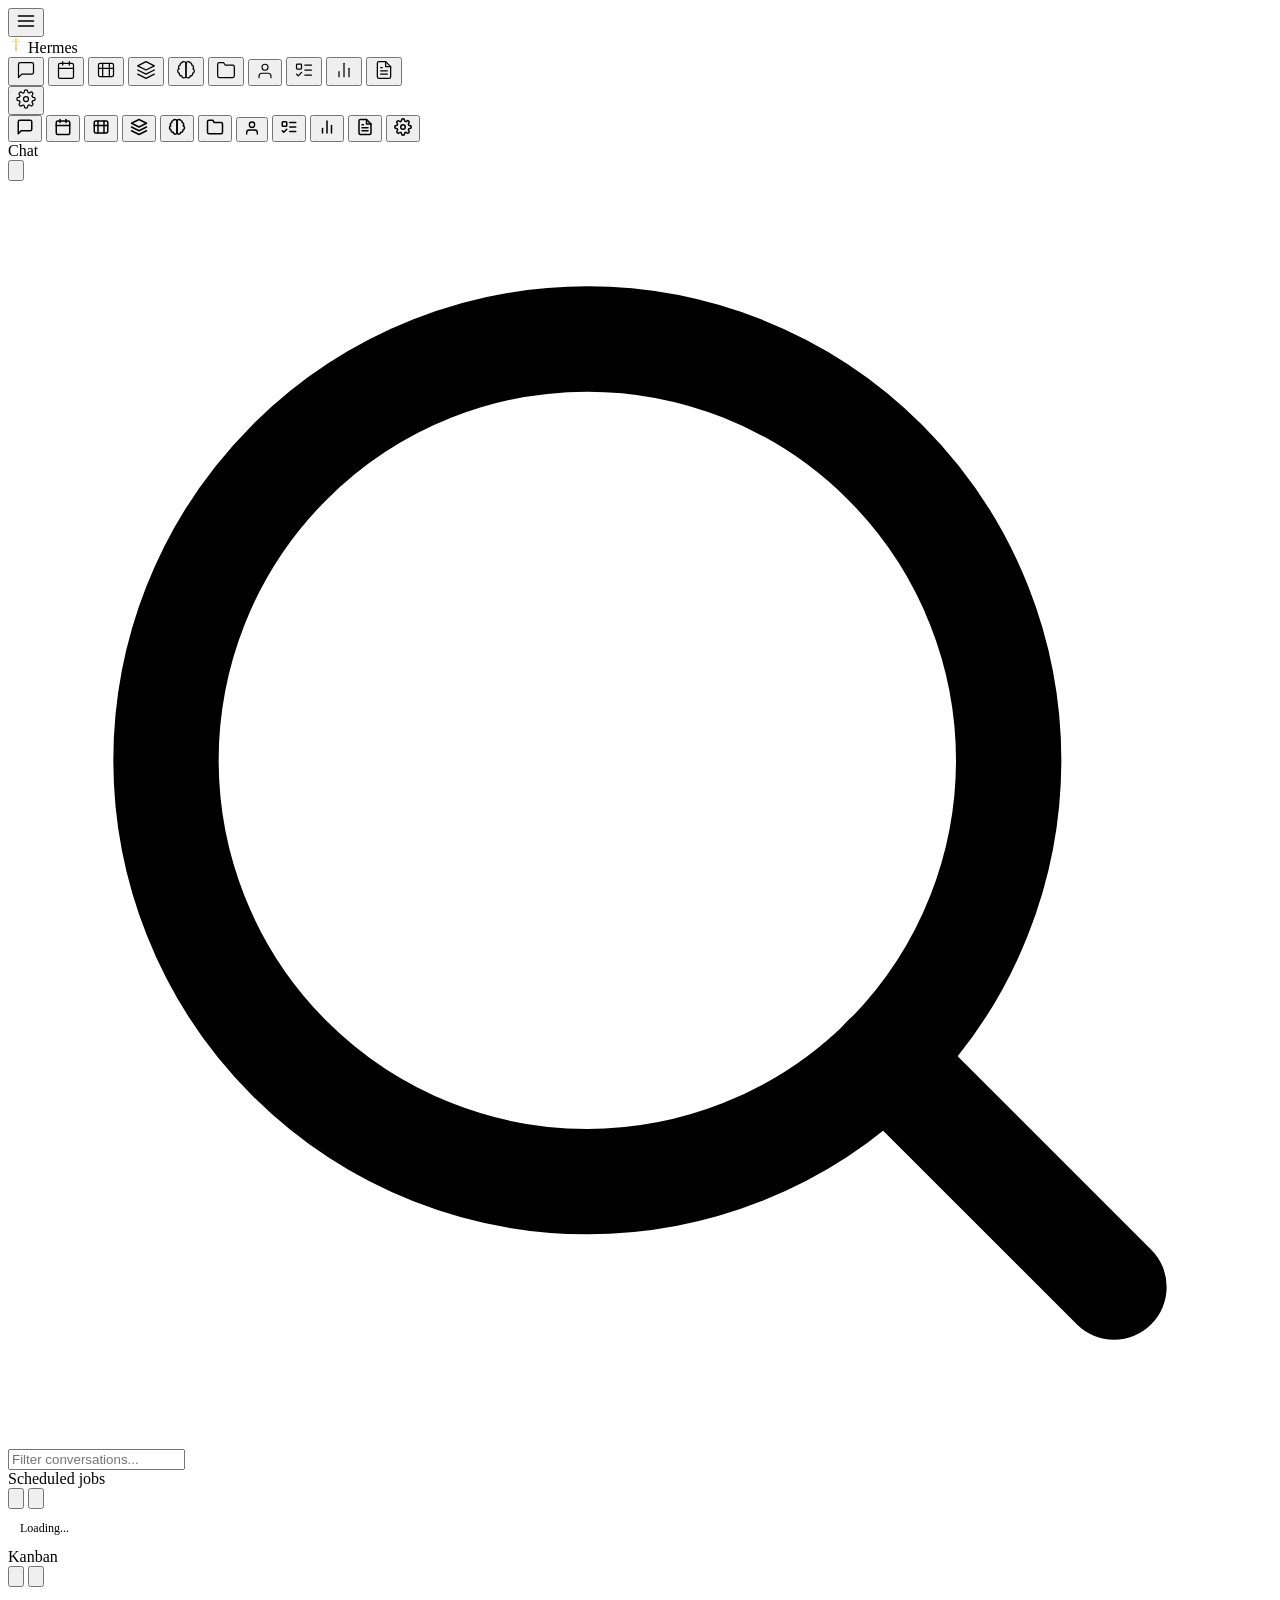
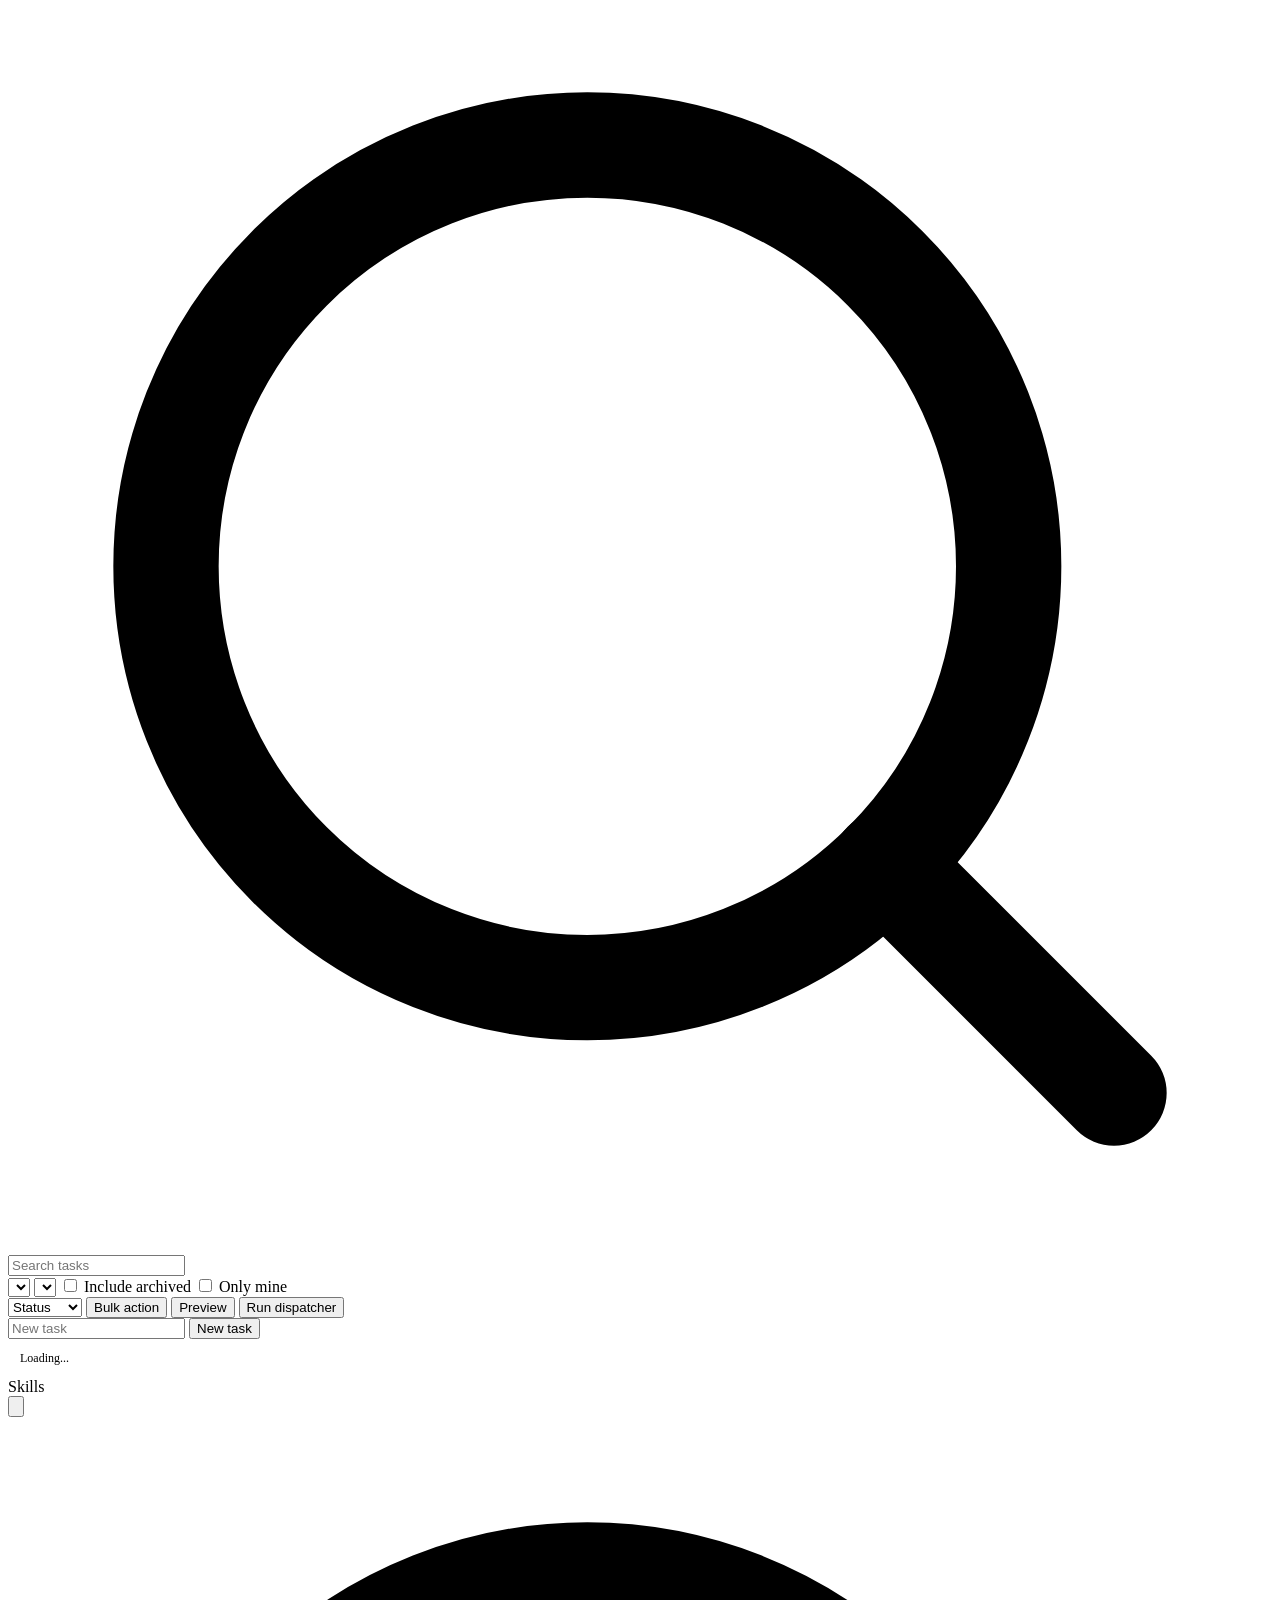
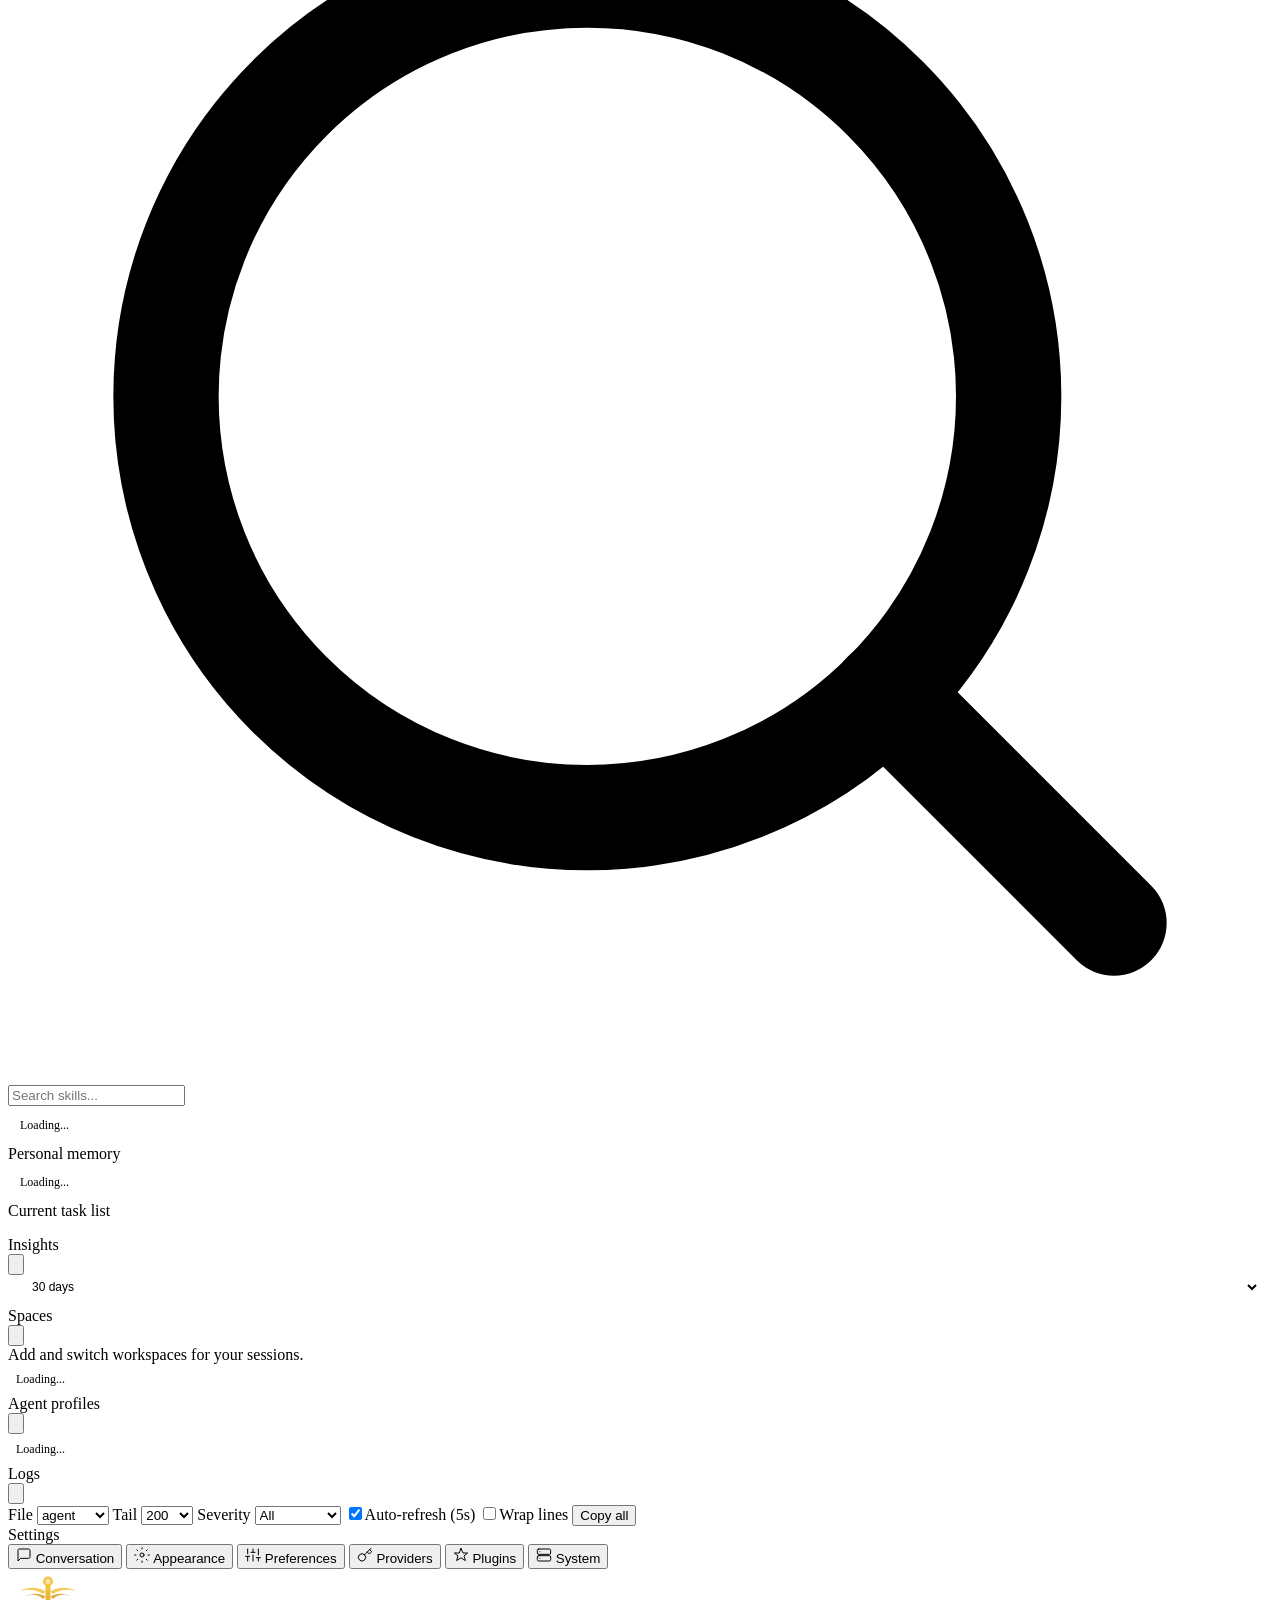
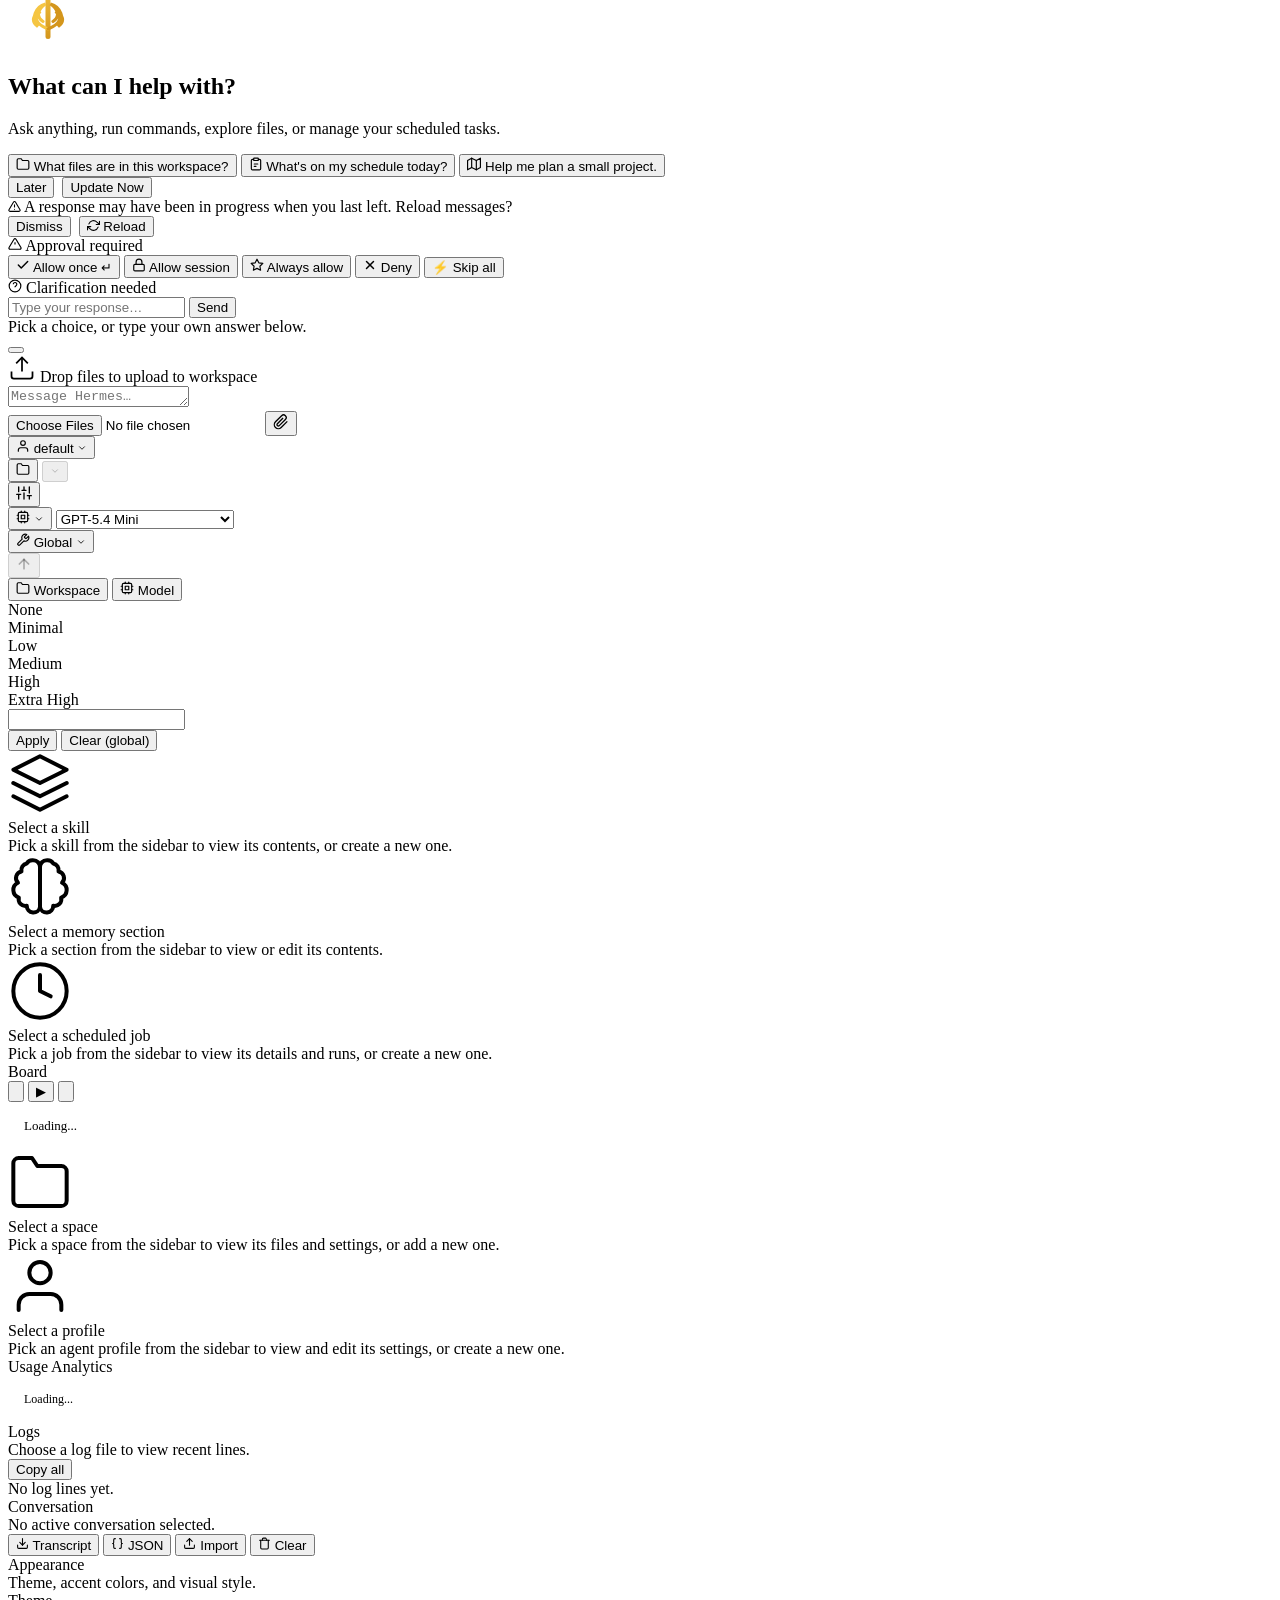
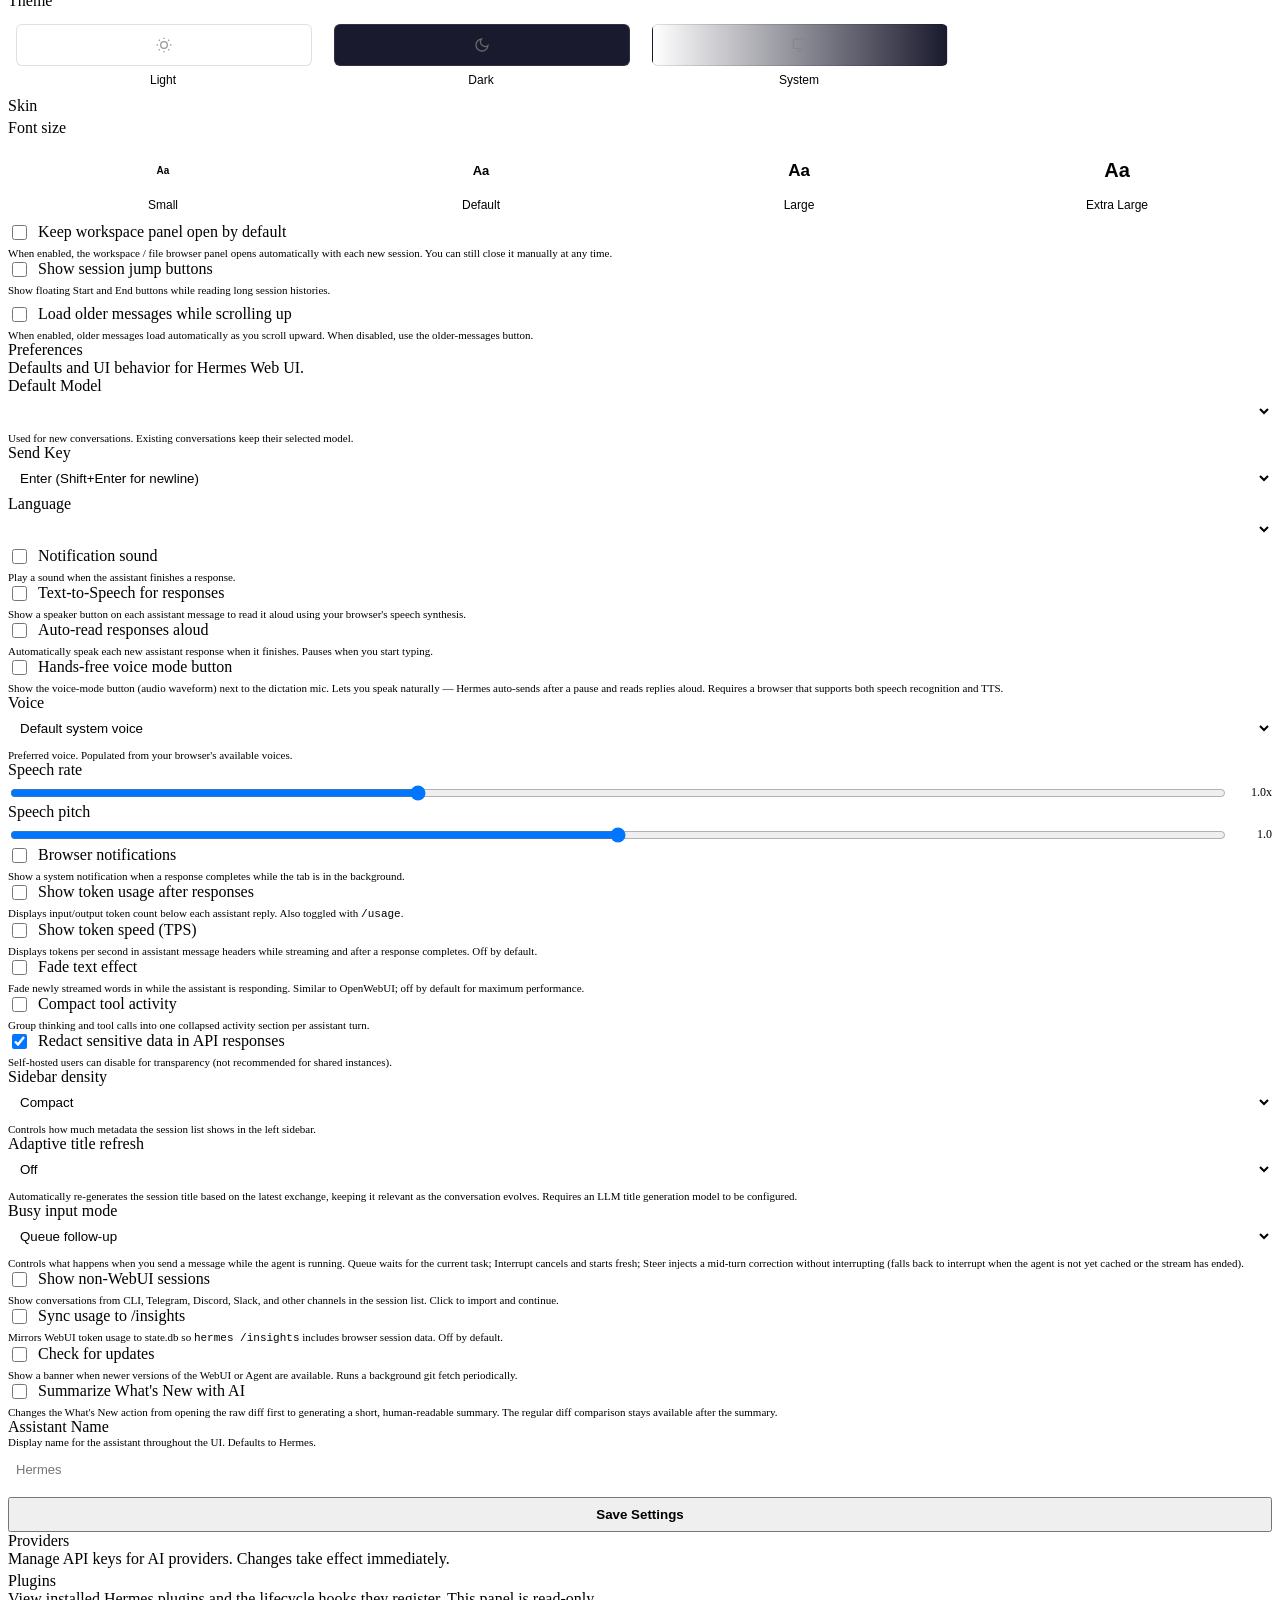
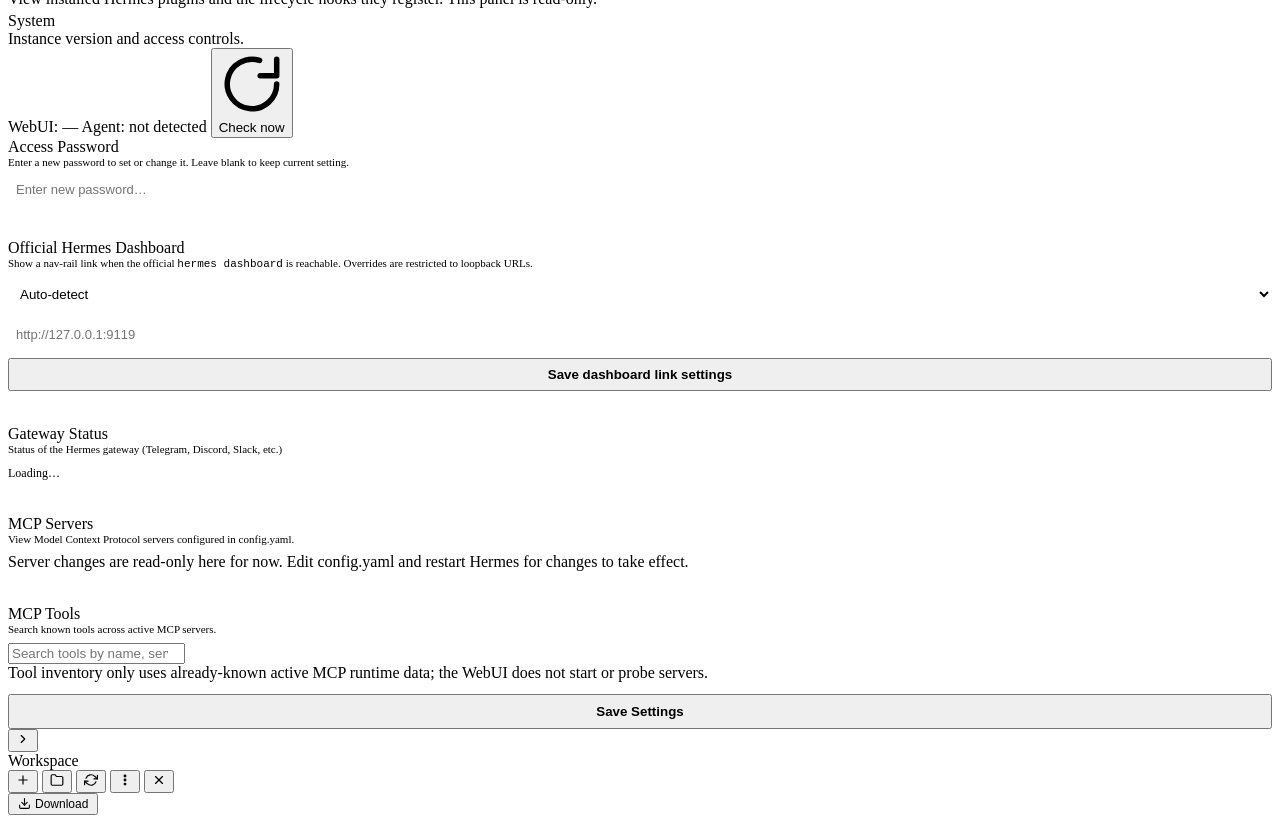
==== commit 8399a1ad: "Stage 363: PR #2339 — feat: add workspace panel edge reopen toggle by @Michaelyklam" ====
--- a/static/index.html
+++ b/static/index.html
@@ -2,7 +2,7 @@
 <html lang="en">
 <head>
 <meta charset="utf-8">
-<meta name="viewport" content="width=device-width, initial-scale=1, viewport-fit=cover">
+<meta name="viewport" content="width=device-width, initial-scale=1">
 <title>Hermes</title>
 <!-- base href enables subpath mount support; all static paths must stay relative (no leading slash).
      MUST appear before manifest/favicon links so browsers resolve relative URLs against the
@@ -14,10 +14,10 @@
 <link rel="manifest" href="manifest.json" crossorigin="use-credentials">
 <meta name="mobile-web-app-capable" content="yes">
 <meta name="apple-mobile-web-app-capable" content="yes">
-<meta name="apple-mobile-web-app-status-bar-style" content="default">
+<meta name="apple-mobile-web-app-status-bar-style" content="black-translucent">
 <meta name="apple-mobile-web-app-title" content="Hermes">
 <link rel="apple-touch-icon" sizes="512x512" href="static/apple-touch-icon.png">
-<script>(function(){var themes={light:1,dark:1,system:1},skins={default:1,ares:1,mono:1,slate:1,poseidon:1,sisyphus:1,charizard:1,sienna:1},legacy={slate:['dark','slate'],solarized:['dark','poseidon'],monokai:['dark','sisyphus'],nord:['dark','slate'],oled:['dark','default']},t=(localStorage.getItem('hermes-theme')||'dark').toLowerCase(),s=(localStorage.getItem('hermes-skin')||'').toLowerCase(),m=legacy[t],theme=m?m[0]:(themes[t]?t:'dark'),skin=skins[s]?s:(m?m[1]:'default');localStorage.setItem('hermes-theme',theme);localStorage.setItem('hermes-skin',skin);if(theme==='system')theme=window.matchMedia('(prefers-color-scheme:dark)').matches?'dark':'light';if(theme==='dark')document.documentElement.classList.add('dark');if(skin!=='default')document.documentElement.dataset.skin=skin;})()</script>
+<script>(function(){var themes={light:1,dark:1,system:1},skins={default:1,ares:1,mono:1,slate:1,poseidon:1,sisyphus:1,charizard:1,sienna:1,nous:1},legacy={slate:['dark','slate'],solarized:['dark','poseidon'],monokai:['dark','sisyphus'],nord:['dark','slate'],oled:['dark','default']},t=(localStorage.getItem('hermes-theme')||'dark').toLowerCase(),s=(localStorage.getItem('hermes-skin')||'').toLowerCase(),m=legacy[t],theme=m?m[0]:(themes[t]?t:'dark'),skin=skins[s]?s:(m?m[1]:'default');localStorage.setItem('hermes-theme',theme);localStorage.setItem('hermes-skin',skin);if(theme==='system')theme=window.matchMedia('(prefers-color-scheme:dark)').matches?'dark':'light';if(theme==='dark')document.documentElement.classList.add('dark');if(skin!=='default')document.documentElement.dataset.skin=skin;})()</script>
 <script>(function(){var fs=localStorage.getItem('hermes-font-size');if(fs&&fs!=='default')document.documentElement.dataset.fontSize=fs;})()</script>
 <!-- theme-color: surfaces the active app chrome color to native status bars (Safari status bar, PWA, native WKWebView wrappers). Updated dynamically by boot.js when theme/skin changes. The light/dark default values match style.css :root --sidebar / :root.dark --sidebar. -->
 <meta name="theme-color" content="#FAF7F0" media="(prefers-color-scheme: light)">
@@ -1178,20 +1178,21 @@
       </div>
     </div>
   </main>
+  <button class="workspace-panel-edge-toggle has-tooltip has-tooltip--left" id="btnWorkspacePanelEdgeToggle" type="button" onclick="toggleWorkspacePanel(true)" data-tooltip="Show workspace panel" aria-label="Show workspace panel" aria-expanded="false">
+    <svg width="14" height="14" viewBox="0 0 24 24" fill="none" stroke="currentColor" stroke-width="2" stroke-linecap="round" stroke-linejoin="round" aria-hidden="true"><polyline points="9 18 15 12 9 6"/></svg>
+  </button>
   <aside class="rightpanel">
     <div class="resize-handle" id="rightpanelResize"></div>
     <div class="panel-header">
-      <span id="workspacePanelHeading" class="workspace-panel-heading" title="Workspace">Workspace</span><span id="workspaceHiddenIndicator" class="workspace-hidden-indicator" data-i18n-title="workspace_hidden_files_visible_title" title="Hidden files are visible — click for options" hidden onclick="toggleWorkspacePrefsMenu(event)"><svg width="11" height="11" viewBox="0 0 24 24" fill="none" stroke="currentColor" stroke-width="2.4" stroke-linecap="round" stroke-linejoin="round" aria-hidden="true"><path d="M1 12s4-8 11-8 11 8 11 8-4 8-11 8-11-8-11-8z"/><circle cx="12" cy="12" r="3"/></svg><span data-i18n="workspace_hidden_files_visible">hidden visible</span></span>
+      <div class="workspace-panel-title-group"><span id="workspacePanelHeading" class="workspace-panel-heading" title="Workspace">Workspace</span><span id="workspaceHiddenIndicator" class="workspace-hidden-indicator" data-i18n-title="workspace_hidden_files_visible_title" title="Hidden files are visible — click for options" hidden onclick="toggleWorkspacePrefsMenu(event)"><svg width="11" height="11" viewBox="0 0 24 24" fill="none" stroke="currentColor" stroke-width="2.4" stroke-linecap="round" stroke-linejoin="round" aria-hidden="true"><path d="M1 12s4-8 11-8 11 8 11 8-4 8-11 8-11-8-11-8z"/><circle cx="12" cy="12" r="3"/></svg><span data-i18n="workspace_hidden_files_visible">hidden visible</span></span></div>
       <span class="git-badge" id="gitBadge" style="display:none"></span>
       <div class="panel-actions">
-        <button class="panel-icon-btn has-tooltip has-tooltip--bottom" id="btnCollapseWorkspacePanel" data-tooltip="Hide workspace panel" onclick="toggleWorkspacePanel(false)"><svg width="14" height="14" viewBox="0 0 24 24" fill="none" stroke="currentColor" stroke-width="2" stroke-linecap="round" stroke-linejoin="round" aria-hidden="true"><polyline points="15 18 9 12 15 6"/></svg></button>
         <button class="panel-icon-btn has-tooltip has-tooltip--bottom" id="btnUpDir" data-tooltip="Parent directory" onclick="navigateUp()" style="display:none"><svg width="14" height="14" viewBox="0 0 24 24" fill="none" stroke="currentColor" stroke-width="2" stroke-linecap="round" stroke-linejoin="round" aria-hidden="true"><line x1="12" y1="19" x2="12" y2="5"/><polyline points="5 12 12 5 19 12"/></svg></button>
         <button class="panel-icon-btn has-tooltip has-tooltip--bottom" id="btnNewFile" data-tooltip="New file" onclick="promptNewFile()"><svg width="14" height="14" viewBox="0 0 24 24" fill="none" stroke="currentColor" stroke-width="2" stroke-linecap="round" stroke-linejoin="round" aria-hidden="true"><line x1="12" y1="5" x2="12" y2="19"/><line x1="5" y1="12" x2="19" y2="12"/></svg></button>
         <button class="panel-icon-btn has-tooltip has-tooltip--bottom" id="btnNewFolder" data-tooltip="New folder" onclick="promptNewFolder()"><svg width="14" height="14" viewBox="0 0 24 24" fill="none" stroke="currentColor" stroke-width="2" stroke-linecap="round" stroke-linejoin="round" aria-hidden="true"><path d="M22 19a2 2 0 0 1-2 2H4a2 2 0 0 1-2-2V5a2 2 0 0 1 2-2h5l2 3h9a2 2 0 0 1 2 2z"/></svg></button>
         <button class="panel-icon-btn has-tooltip has-tooltip--bottom" id="btnRefreshPanel" data-tooltip="Refresh" onclick="if(S.session)loadDir(S.currentDir)"><svg width="14" height="14" viewBox="0 0 24 24" fill="none" stroke="currentColor" stroke-width="2" stroke-linecap="round" stroke-linejoin="round" aria-hidden="true"><polyline points="23 4 23 10 17 10"/><polyline points="1 20 1 14 7 14"/><path d="M3.51 9a9 9 0 0 1 14.85-3.36L23 10M1 14l4.64 4.36A9 9 0 0 0 20.49 15"/></svg></button>
         <button class="panel-icon-btn has-tooltip has-tooltip--bottom" id="btnWorkspacePrefs" data-tooltip="Workspace options" data-i18n-title="workspace_options" aria-haspopup="true" aria-expanded="false" onclick="toggleWorkspacePrefsMenu(event)"><svg width="14" height="14" viewBox="0 0 24 24" fill="none" stroke="currentColor" stroke-width="2" stroke-linecap="round" stroke-linejoin="round" aria-hidden="true"><circle cx="12" cy="5" r="1.5"/><circle cx="12" cy="12" r="1.5"/><circle cx="12" cy="19" r="1.5"/></svg><span class="workspace-prefs-dot" id="workspacePrefsDot" hidden></span></button>
         <button class="panel-icon-btn close-preview has-tooltip has-tooltip--bottom" id="btnClearPreview" data-tooltip="Close preview"><svg width="14" height="14" viewBox="0 0 24 24" fill="none" stroke="currentColor" stroke-width="2" stroke-linecap="round" stroke-linejoin="round" aria-hidden="true"><line x1="18" y1="6" x2="6" y2="18"/><line x1="6" y1="6" x2="18" y2="18"/></svg></button>
-        <button class="panel-icon-btn mobile-close-btn" onclick="handleWorkspaceClose()" title="Close" aria-label="Close workspace panel">×</button>
       </div>
     </div>
     <div class="breadcrumb-bar" id="breadcrumbBar" style="display:none"></div>
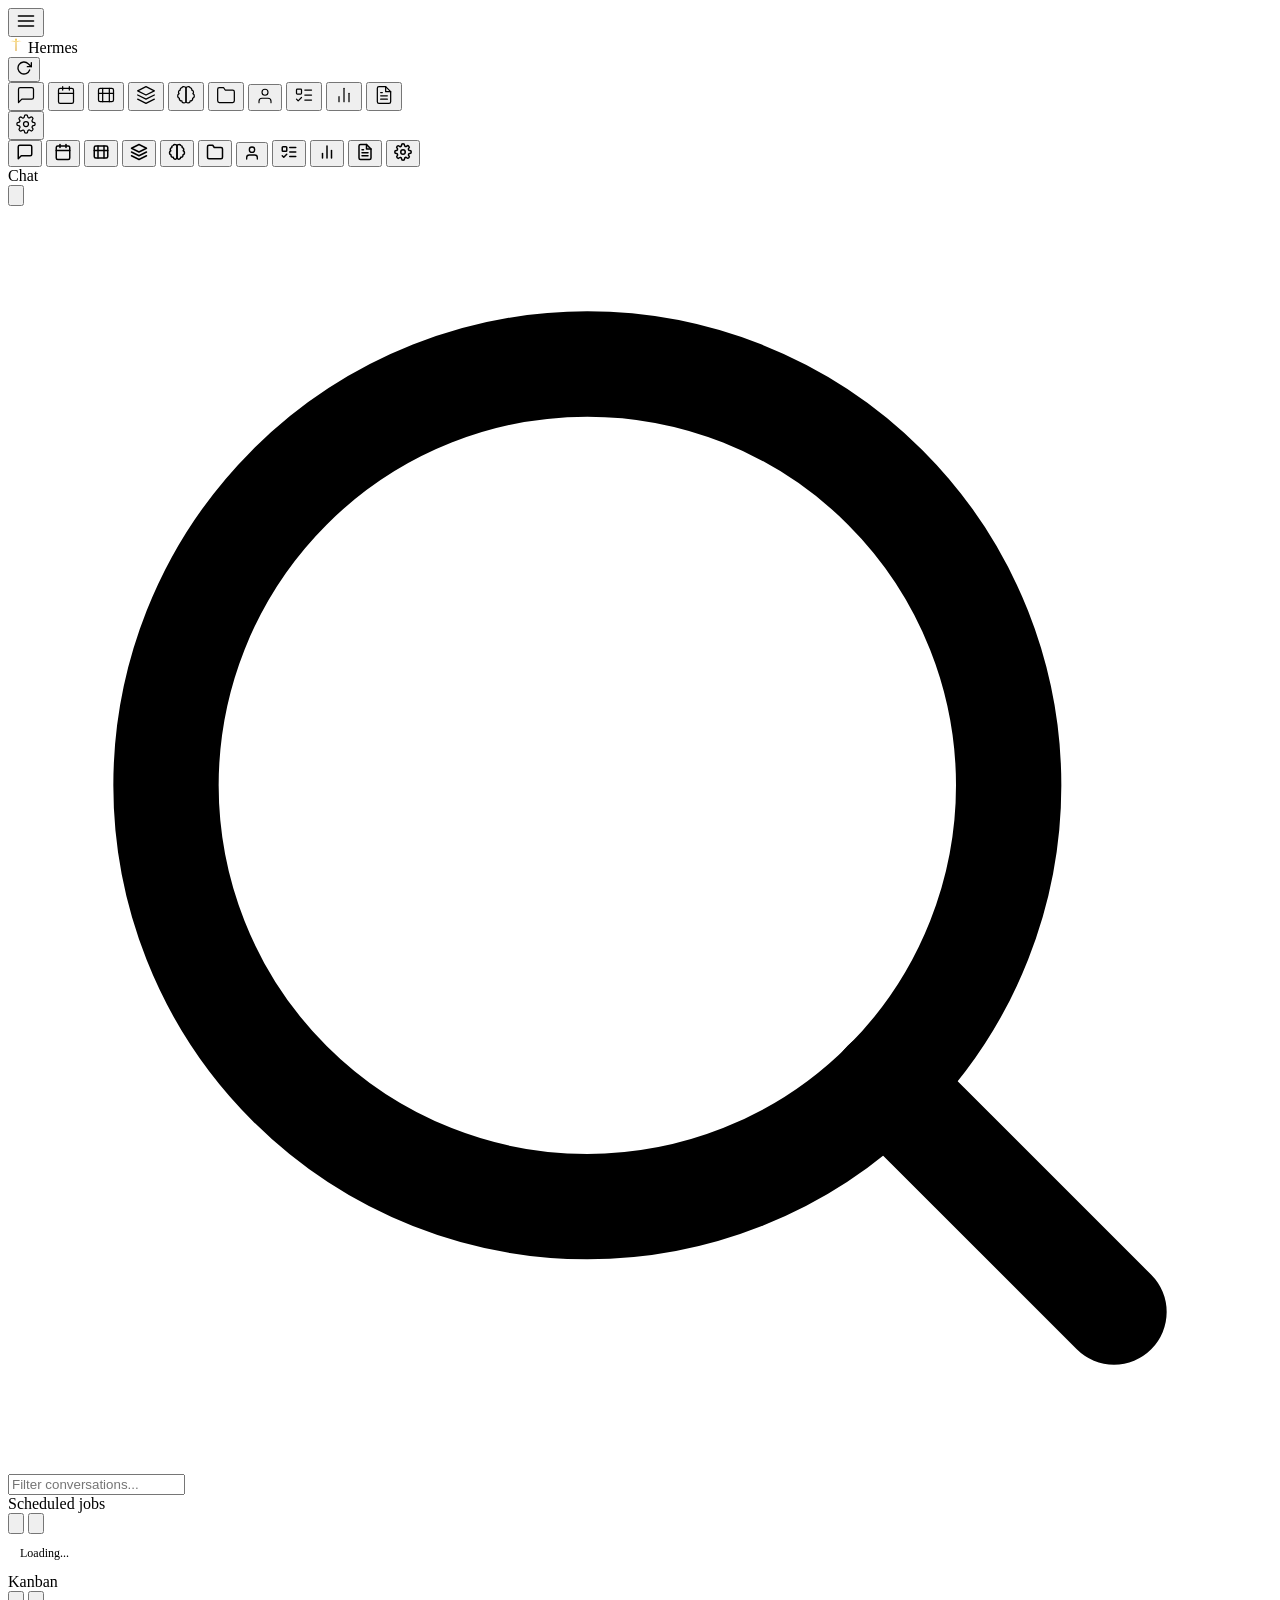
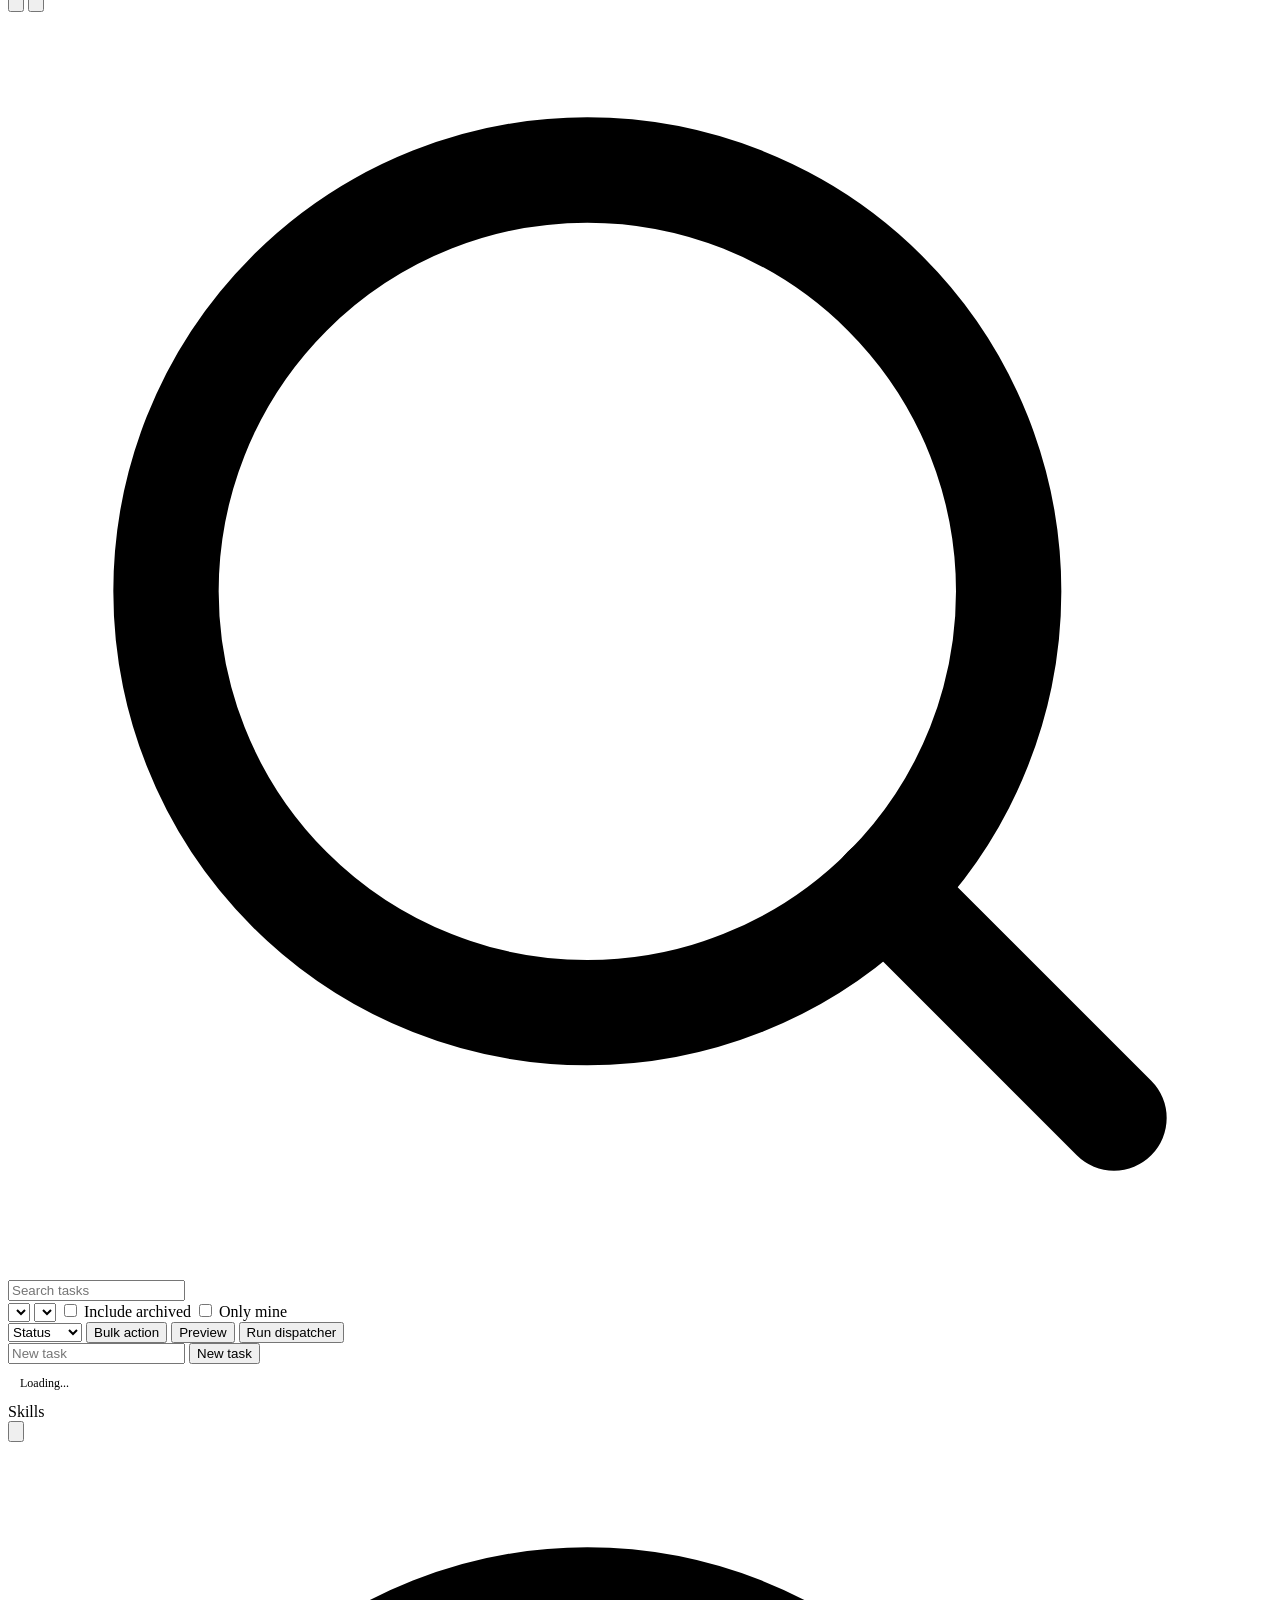
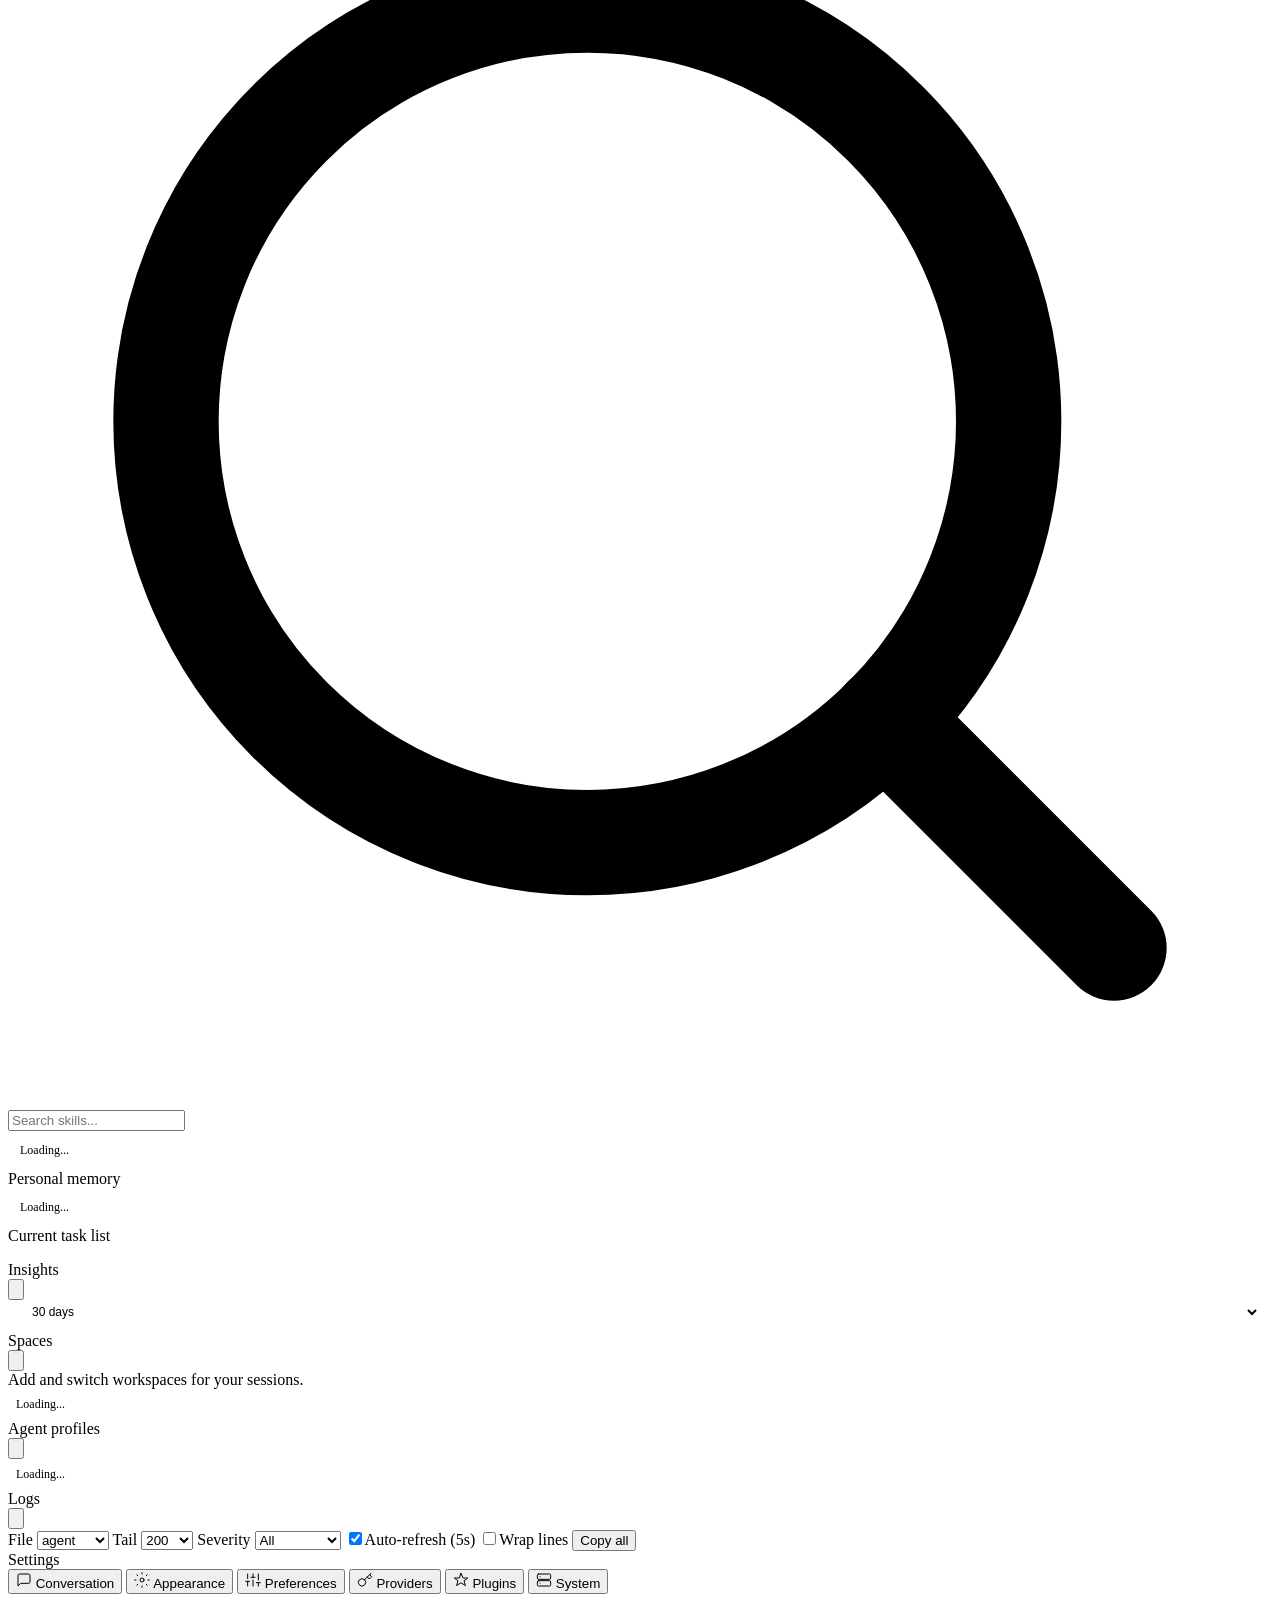
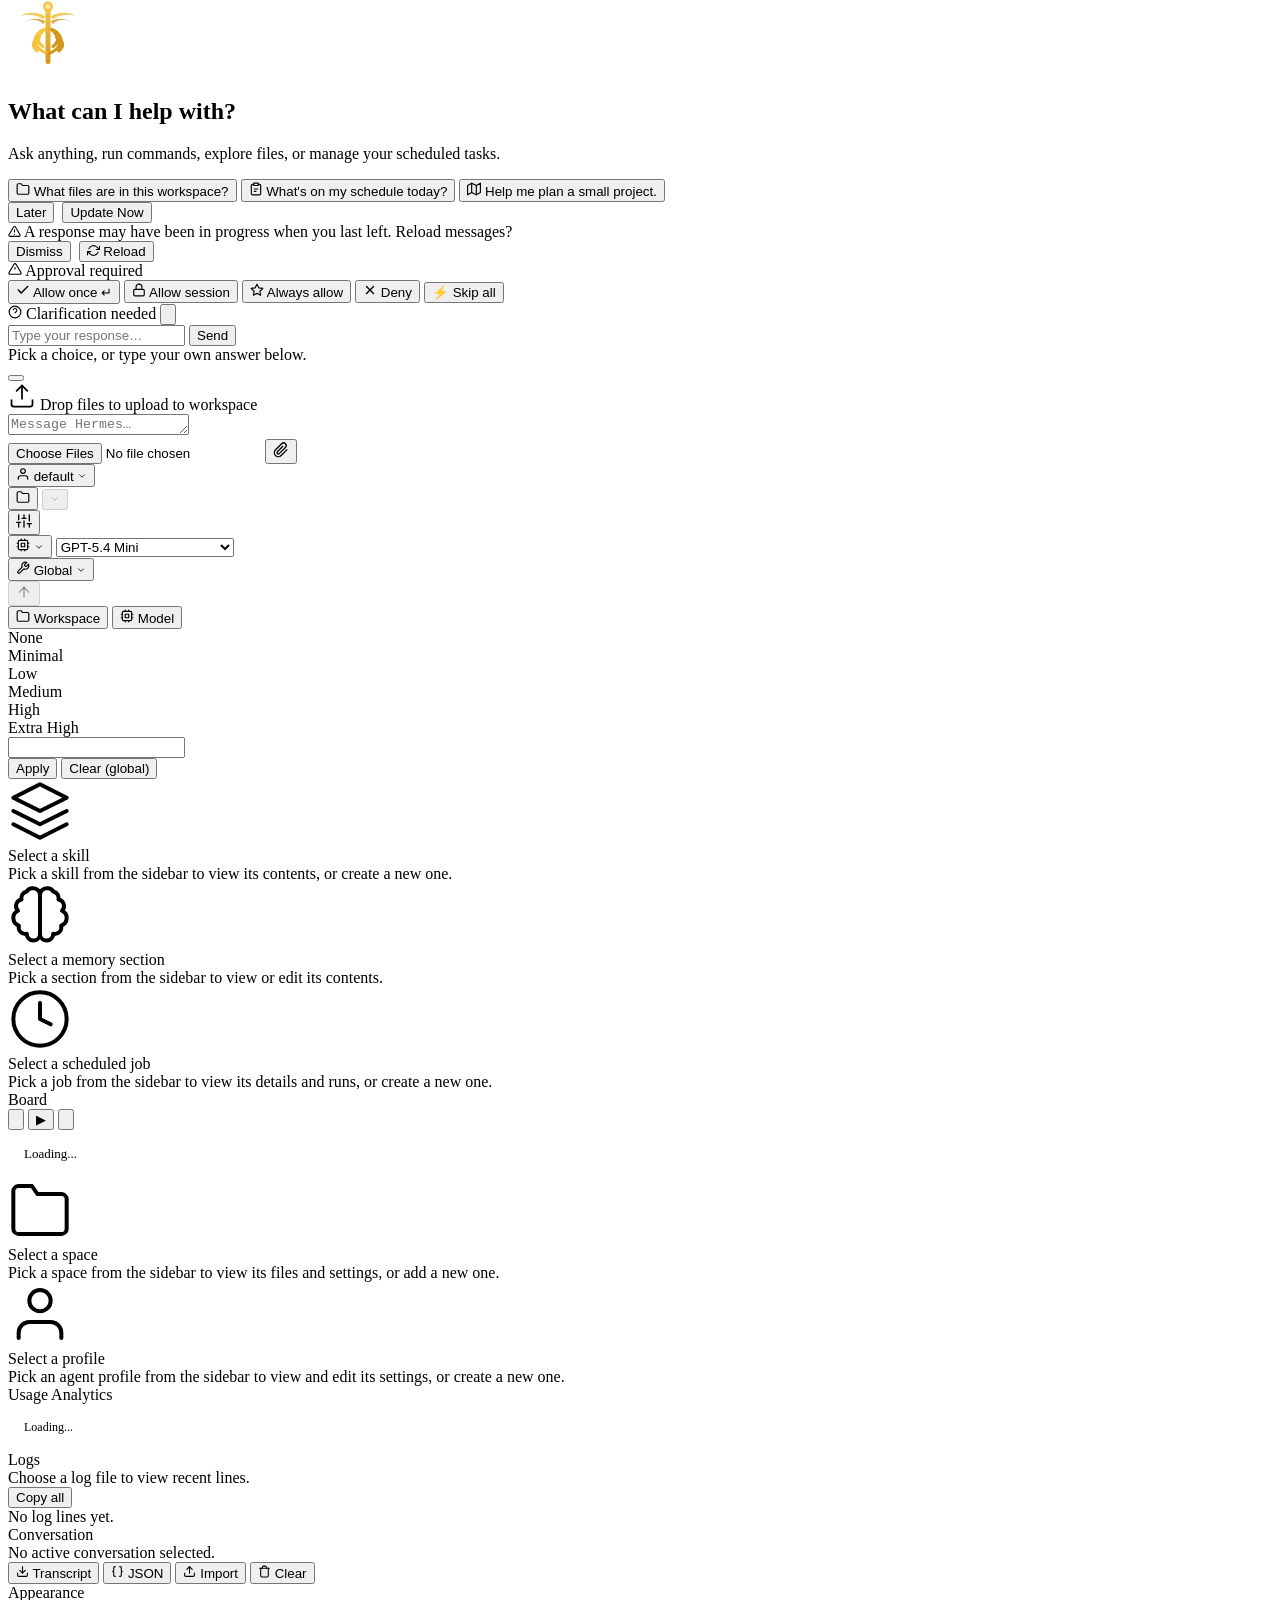
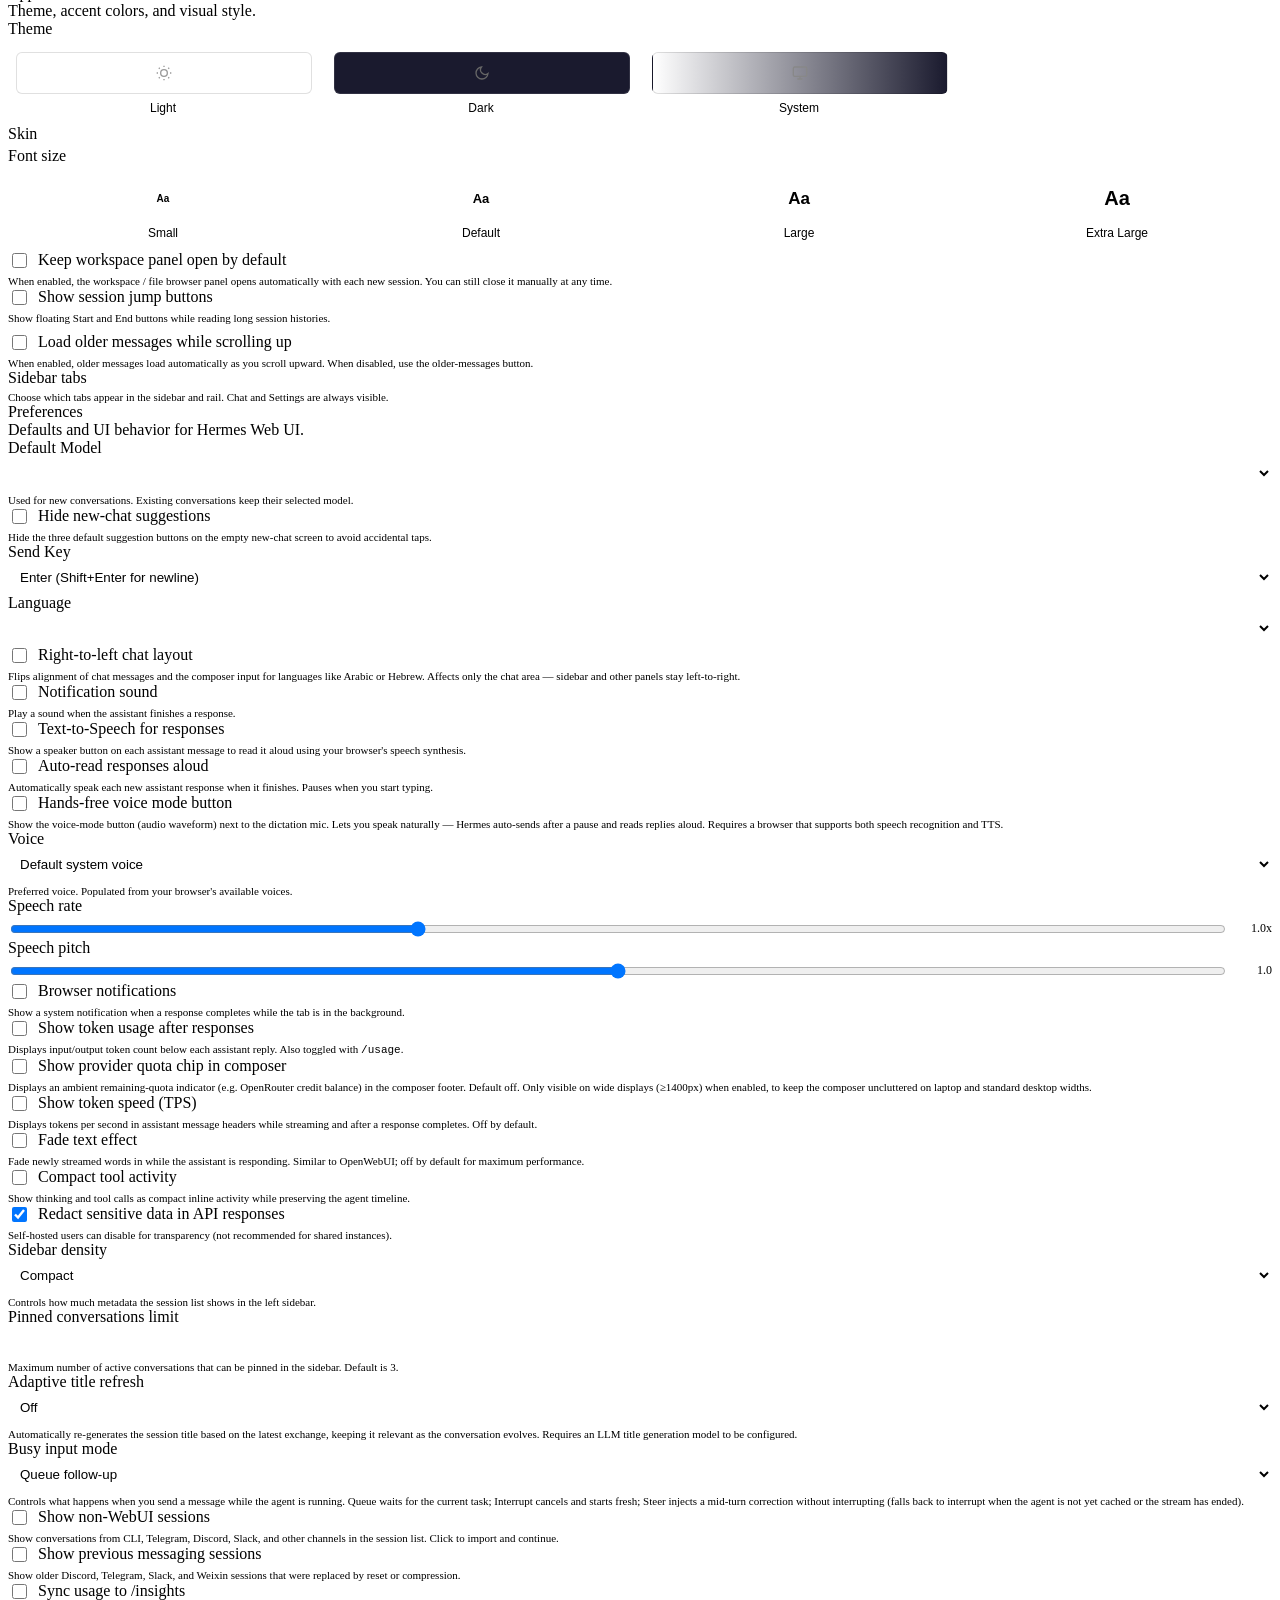
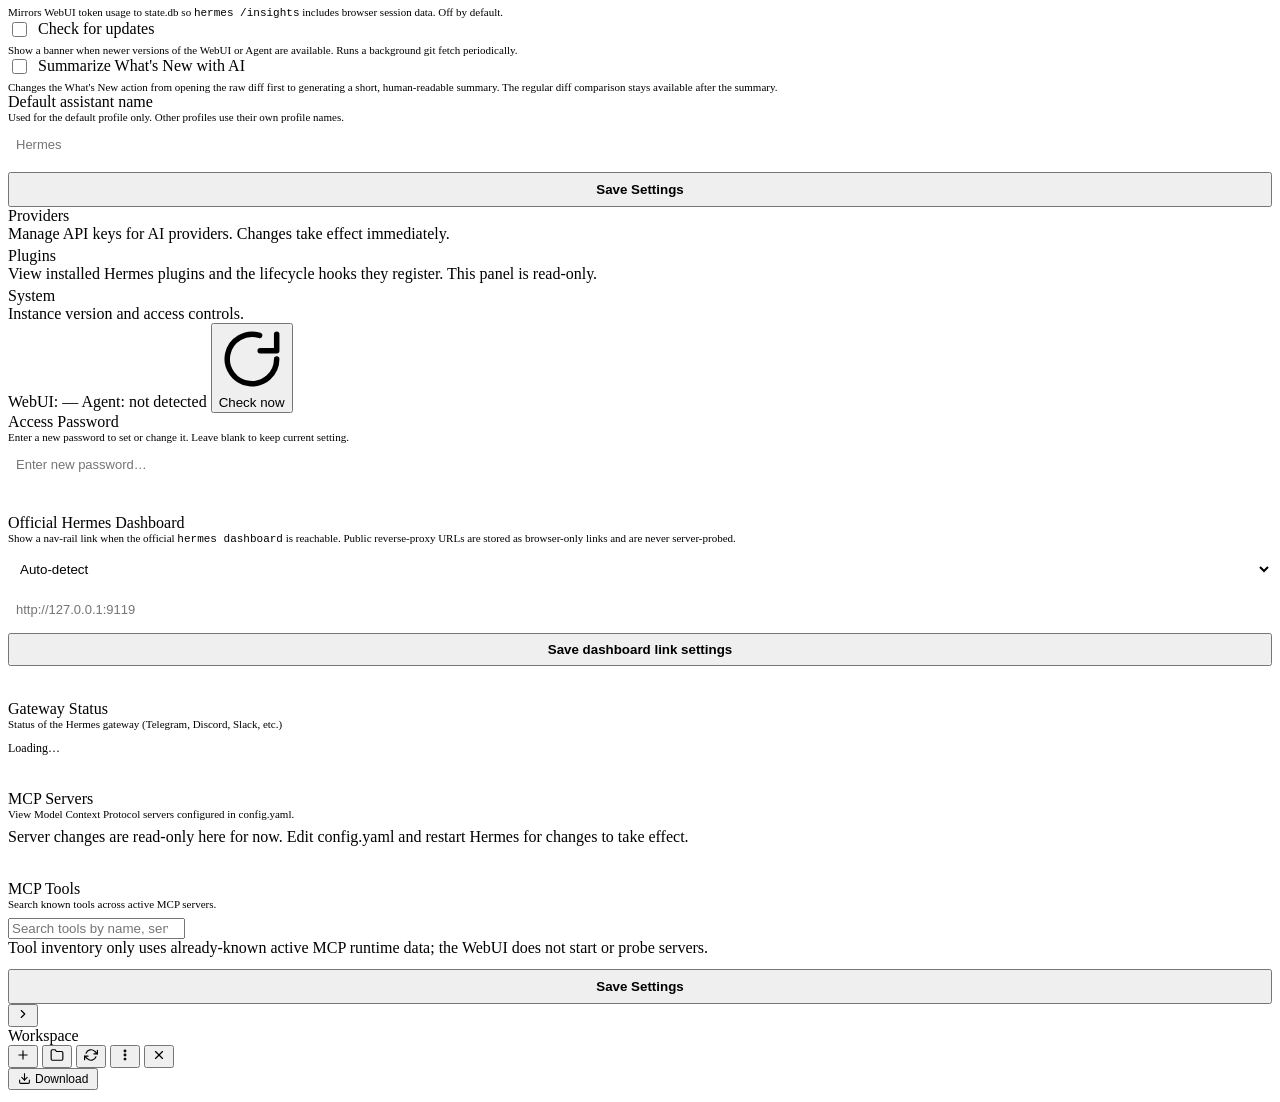
==== commit 75fdadd4: "feat: add Hepburn skin (magenta-rose palette) Add Hepburn skin with full light/dark palette derived " ====
--- a/static/index.html
+++ b/static/index.html
@@ -17,7 +17,7 @@
 <meta name="apple-mobile-web-app-status-bar-style" content="black-translucent">
 <meta name="apple-mobile-web-app-title" content="Hermes">
 <link rel="apple-touch-icon" sizes="512x512" href="static/apple-touch-icon.png">
-<script>(function(){var themes={light:1,dark:1,system:1},skins={default:1,ares:1,mono:1,slate:1,poseidon:1,sisyphus:1,charizard:1,sienna:1,nous:1},legacy={slate:['dark','slate'],solarized:['dark','poseidon'],monokai:['dark','sisyphus'],nord:['dark','slate'],oled:['dark','default']},t=(localStorage.getItem('hermes-theme')||'dark').toLowerCase(),s=(localStorage.getItem('hermes-skin')||'').toLowerCase(),m=legacy[t],theme=m?m[0]:(themes[t]?t:'dark'),skin=skins[s]?s:(m?m[1]:'default');localStorage.setItem('hermes-theme',theme);localStorage.setItem('hermes-skin',skin);if(theme==='system')theme=window.matchMedia('(prefers-color-scheme:dark)').matches?'dark':'light';if(theme==='dark')document.documentElement.classList.add('dark');if(skin!=='default')document.documentElement.dataset.skin=skin;})()</script>
+<script>(function(){var themes={light:1,dark:1,system:1},skins={default:1,ares:1,mono:1,slate:1,poseidon:1,sisyphus:1,charizard:1,sienna:1,catppuccin:1,hepburn:1,nous:1,'geist-contrast':1},legacy={slate:['dark','slate'],solarized:['dark','poseidon'],monokai:['dark','sisyphus'],nord:['dark','slate'],oled:['dark','default']},t=(localStorage.getItem('hermes-theme')||'dark').toLowerCase(),s=(localStorage.getItem('hermes-skin')||'').toLowerCase(),m=legacy[t],theme=m?m[0]:(themes[t]?t:'dark'),skin=skins[s]?s:(m?m[1]:'default');localStorage.setItem('hermes-theme',theme);localStorage.setItem('hermes-skin',skin);if(theme==='system')theme=window.matchMedia('(prefers-color-scheme:dark)').matches?'dark':'light';if(theme==='dark')document.documentElement.classList.add('dark');if(skin!=='default')document.documentElement.dataset.skin=skin;})()</script>
 <script>(function(){var fs=localStorage.getItem('hermes-font-size');if(fs&&fs!=='default')document.documentElement.dataset.fontSize=fs;})()</script>
 <!-- theme-color: surfaces the active app chrome color to native status bars (Safari status bar, PWA, native WKWebView wrappers). Updated dynamically by boot.js when theme/skin changes. The light/dark default values match style.css :root --sidebar / :root.dark --sidebar. -->
 <meta name="theme-color" content="#FAF7F0" media="(prefers-color-scheme: light)">
@@ -26,7 +26,46 @@
 <script>(function(){try{var t=localStorage.getItem('hermes-theme')||'dark';if(t==='system')t=window.matchMedia('(prefers-color-scheme:dark)').matches?'dark':'light';var c=t==='dark'?'#141425':'#FAF7F0';document.querySelectorAll('meta[name="theme-color"]').forEach(function(m){m.setAttribute('content',c);m.removeAttribute('media');});}catch(e){}})()</script>
 <script>(function(){try{document.documentElement.dataset.workspacePanel=localStorage.getItem('hermes-webui-workspace-panel')==='open'?'open':'closed';}catch(e){document.documentElement.dataset.workspacePanel='closed';}})()</script>
 <script>(function(){try{if(localStorage.getItem('hermes-webui-sidebar-collapsed')==='1')document.documentElement.dataset.sidebarCollapsed='1';}catch(e){}})()</script>
-<script>window.__HERMES_CONFIG__={maxUploadBytes:__MAX_UPLOAD_BYTES__};</script>
+<script>window.__HERMES_CONFIG__={maxUploadBytes:__MAX_UPLOAD_BYTES__,csrfToken:__CSRF_TOKEN_JSON__};</script>
+<script>(function(){
+  var cfg=window.__HERMES_CONFIG__||{},token=cfg.csrfToken||'';
+  if(!token||!window.fetch)return;
+  var originalFetch=window.fetch.bind(window);
+  function sameOriginUnsafe(input,init){
+    var method=((init&&init.method)||(input&&input.method)||'GET').toUpperCase();
+    if(!/^(POST|PUT|PATCH|DELETE)$/.test(method))return false;
+    try{
+      var raw=(typeof input==='string'||input instanceof URL)?input:(input&&input.url)||'';
+      var url=new URL(raw,document.baseURI||location.href);
+      if(url.origin!==location.origin)return false;
+      return !/\/api\/(auth\/login|csp-report)$/.test(url.pathname);
+    }catch(_){return false;}
+  }
+  window.fetch=function(input,init){
+    if(sameOriginUnsafe(input,init)){
+      var opts=init?Object.assign({},init):{};
+      var headers=new Headers(opts.headers!==undefined?opts.headers:((input&&input.headers)||{}));
+      if(!headers.has('X-Hermes-CSRF-Token'))headers.set('X-Hermes-CSRF-Token',token);
+      opts.headers=headers;
+      return originalFetch(input,opts);
+    }
+    return originalFetch(input,init);
+  };
+  if(navigator.sendBeacon){
+    var originalBeacon=navigator.sendBeacon.bind(navigator);
+    navigator.sendBeacon=function(url,data){
+      try{
+        if(sameOriginUnsafe(url,{method:'POST'})){
+          var headers={'X-Hermes-CSRF-Token':token};
+          if(data&&data.type)headers['Content-Type']=data.type;
+          originalFetch(url,{method:'POST',credentials:'include',headers:headers,body:data,keepalive:true});
+          return true;
+        }
+      }catch(_){}
+      return originalBeacon(url,data);
+    };
+  }
+})()</script>
 <link rel="stylesheet" href="static/style.css?v=__WEBUI_VERSION__">
   <link rel="stylesheet" href="https://cdn.jsdelivr.net/npm/xterm@5.3.0/css/xterm.css" integrity="sha384-LJcOxlx9IMbNXDqJ2axpfEQKkAYbFjJfhXexLfiRJhjDU81mzgkiQq8rkV0j6dVh" crossorigin="anonymous">
   <!-- KaTeX math rendering CSS (loaded eagerly to prevent layout shift) -->
@@ -62,6 +101,18 @@
       });
     }
   </script>
+  <script>
+    // Salvaged from PR #1721 (@malulian) — RTL bootstrap.
+    // Apply saved RTL state synchronously before any chat content paints, so
+    // RTL users don't see an LTR flash on initial load.
+    (function(){
+      try{
+        if(localStorage.getItem('hermes-rtl')==='true'){
+          document.documentElement.classList.add('chat-content-rtl');
+        }
+      }catch(_){}
+    })();
+  </script>
 </head>
 <body>
 <header class="app-titlebar" role="banner">
@@ -87,6 +138,12 @@
     <span class="app-titlebar-sub" id="appTitlebarSub" hidden></span>
   </div>
   <div class="app-titlebar-spacer" aria-hidden="true"></div>
+  <button class="app-titlebar-reload" id="btnReload" onclick="window.location.reload()" type="button" aria-label="Reload" title="Reload page">
+    <svg viewBox="0 0 24 24" fill="none" stroke="currentColor" stroke-width="2" stroke-linecap="round" stroke-linejoin="round" aria-hidden="true" width="16" height="16">
+      <polyline points="23 4 23 10 17 10"/>
+      <path d="M20.49 15a9 9 0 1 1-2.12-9.36L23 10"/>
+    </svg>
+  </button>
 </header>
 <div class="layout">
   <nav class="rail" aria-label="Primary navigation">
@@ -121,6 +178,11 @@
       <!-- Settings button mirrored here for mobile (rail is desktop-only via @media >=768px). Keep in sync with rail entry. -->
       <button class="nav-tab has-tooltip has-tooltip--bottom" data-panel="settings" onclick="switchPanel('settings',{fromRailClick:true})" data-tooltip="Settings" data-i18n-title="tab_settings"><svg width="18" height="18" viewBox="0 0 24 24" fill="none" stroke="currentColor" stroke-width="2" stroke-linecap="round" stroke-linejoin="round" aria-hidden="true"><circle cx="12" cy="12" r="3"/><path d="M19.4 15a1.65 1.65 0 0 0 .33 1.82l.06.06a2 2 0 0 1-2.83 2.83l-.06-.06a1.65 1.65 0 0 0-1.82-.33 1.65 1.65 0 0 0-1 1.51V21a2 2 0 0 1-4 0v-.09A1.65 1.65 0 0 0 9 19.4a1.65 1.65 0 0 0-1.82.33l-.06.06a2 2 0 0 1-2.83-2.83l.06-.06a1.65 1.65 0 0 0 .33-1.82 1.65 1.65 0 0 0-1.51-1H3a2 2 0 0 1 0-4h.09A1.65 1.65 0 0 0 4.6 9a1.65 1.65 0 0 0-.33-1.82l-.06-.06a2 2 0 0 1 2.83-2.83l.06.06a1.65 1.65 0 0 0 1.82.33H9a1.65 1.65 0 0 0 1-1.51V3a2 2 0 0 1 4 0v.09a1.65 1.65 0 0 0 1 1.51 1.65 1.65 0 0 0 1.82-.33l.06-.06a2 2 0 0 1 2.83 2.83l-.06.06a1.65 1.65 0 0 0-.33 1.82V9a1.65 1.65 0 0 0 1.51 1H21a2 2 0 0 1 0 4h-.09a1.65 1.65 0 0 0-1.51 1z"/></svg></button>
     </div>
+    <!-- Flash-prevention: apply hidden tab visibility from localStorage synchronously
+         before any paint. Mirrors the theme/skin/font-size inline scripts in <head>.
+         The boot.js _restoreTabVisibility IIFE is a secondary fallback that also
+         handles the active-tab switch. -->
+    <script>(function(){try{var h=localStorage.getItem('hermes-webui-hidden-tabs');if(!h)return;var p=JSON.parse(h);if(!Array.isArray(p))return;var a=new Set(['chat','settings']);p.forEach(function(id){if(a.has(id))return;document.querySelectorAll('[data-panel="'+id+'"]').forEach(function(el){el.classList.add('nav-tab-hidden');});});try{var ac=document.querySelector('.rail .rail-btn.nav-tab.active[data-panel]')||document.querySelector('.sidebar-nav .nav-tab.active[data-panel]');if(ac&&ac.classList.contains('nav-tab-hidden')){ac.classList.remove('active');var c=document.querySelector('.rail .rail-btn.nav-tab[data-panel="chat"]')||document.querySelector('.sidebar-nav .nav-tab[data-panel="chat"]');if(c)c.classList.add('active');}}catch(_){}}catch(e){}})();</script>
     <!-- Chat panel -->
     <div class="panel-view active" id="panelChat">
       <div class="panel-head">
@@ -279,15 +341,15 @@
       <div class="side-menu" id="settingsMenu">
         <button type="button" class="side-menu-item active" data-settings-section="conversation" onclick="switchSettingsSection('conversation')">
           <svg width="16" height="16" viewBox="0 0 24 24" fill="none" stroke="currentColor" stroke-width="1.5" stroke-linecap="round" stroke-linejoin="round" aria-hidden="true"><path d="M21 15a2 2 0 0 1-2 2H7l-4 4V5a2 2 0 0 1 2-2h14a2 2 0 0 1 2 2z"/></svg>
-          <span>Conversation</span>
+          <span data-i18n="settings_tab_conversation">Conversation</span>
         </button>
         <button type="button" class="side-menu-item" data-settings-section="appearance" onclick="switchSettingsSection('appearance')">
           <svg width="16" height="16" viewBox="0 0 24 24" fill="none" stroke="currentColor" stroke-width="1.5" stroke-linecap="round" stroke-linejoin="round" aria-hidden="true"><circle cx="12" cy="12" r="3"/><path d="M12 1v2M12 21v2M4.22 4.22l1.42 1.42M18.36 18.36l1.42 1.42M1 12h2M21 12h2M4.22 19.78l1.42-1.42M18.36 5.64l1.42-1.42"/></svg>
-          <span>Appearance</span>
+          <span data-i18n="settings_tab_appearance">Appearance</span>
         </button>
         <button type="button" class="side-menu-item" data-settings-section="preferences" onclick="switchSettingsSection('preferences')">
           <svg width="16" height="16" viewBox="0 0 24 24" fill="none" stroke="currentColor" stroke-width="1.5" stroke-linecap="round" stroke-linejoin="round" aria-hidden="true"><line x1="4" y1="21" x2="4" y2="14"/><line x1="4" y1="10" x2="4" y2="3"/><line x1="12" y1="21" x2="12" y2="12"/><line x1="12" y1="8" x2="12" y2="3"/><line x1="20" y1="21" x2="20" y2="16"/><line x1="20" y1="12" x2="20" y2="3"/><line x1="1" y1="14" x2="7" y2="14"/><line x1="9" y1="8" x2="15" y2="8"/><line x1="17" y1="16" x2="23" y2="16"/></svg>
-          <span>Preferences</span>
+          <span data-i18n="settings_tab_preferences">Preferences</span>
         </button>
         <button type="button" class="side-menu-item" data-settings-section="providers" onclick="switchSettingsSection('providers')">
           <svg width="16" height="16" viewBox="0 0 24 24" fill="none" stroke="currentColor" stroke-width="1.5" stroke-linecap="round" stroke-linejoin="round" aria-hidden="true"><path d="M21 2l-2 2m-7.61 7.61a5.5 5.5 0 1 1-7.778 7.778 5.5 5.5 0 0 1 7.777-7.777zm0 0L15.5 7.5m0 0l3 3L22 7l-3-3m-3.5 3.5L19 4"/></svg>
@@ -295,11 +357,11 @@
         </button>
         <button type="button" class="side-menu-item" data-settings-section="plugins" onclick="switchSettingsSection('plugins')">
           <svg width="16" height="16" viewBox="0 0 24 24" fill="none" stroke="currentColor" stroke-width="1.5" stroke-linecap="round" stroke-linejoin="round" aria-hidden="true"><path d="M12 2l3 7h7l-5.5 4.3 2.1 7L12 16.2 5.4 20.3l2.1-7L2 9h7z"/></svg>
-          <span>Plugins</span>
+          <span data-i18n="settings_tab_plugins">Plugins</span>
         </button>
         <button type="button" class="side-menu-item" data-settings-section="system" onclick="switchSettingsSection('system')">
           <svg width="16" height="16" viewBox="0 0 24 24" fill="none" stroke="currentColor" stroke-width="1.5" stroke-linecap="round" stroke-linejoin="round" aria-hidden="true"><rect x="2" y="3" width="20" height="8" rx="2"/><rect x="2" y="13" width="20" height="8" rx="2"/><line x1="6" y1="7" x2="6.01" y2="7"/><line x1="6" y1="17" x2="6.01" y2="17"/></svg>
-          <span>System</span>
+          <span data-i18n="settings_tab_system">System</span>
         </button>
       </div>
     </div>
@@ -426,6 +488,7 @@
             <svg width="14" height="14" viewBox="0 0 24 24" fill="none" stroke="currentColor" stroke-width="2"><path d="M12 17h.01"/><path d="M9.09 9a3 3 0 1 1 5.82 1c0 2-3 2-3 4"/><circle cx="12" cy="12" r="10"/></svg>
             <span id="clarifyHeading" data-i18n="clarify_heading">Clarification needed</span>
             <span class="clarify-countdown" id="clarifyCountdown"></span>
+            <button type="button" class="clarify-collapse" id="clarifyCollapse" aria-expanded="true" aria-label="Collapse clarification" aria-controls="clarifyQuestion clarifyChoices clarifyInput clarifyHint" onclick="toggleClarifyCardCollapsed()" title="Collapse clarification"><svg viewBox="0 0 24 24" fill="none" stroke="currentColor" stroke-width="2" stroke-linecap="round" stroke-linejoin="round" aria-hidden="true"><polyline points="6 9 12 15 18 9"></polyline></svg></button>
           </div>
           <div class="clarify-question" id="clarifyQuestion"></div>
           <div class="clarify-choices" id="clarifyChoices"></div>
@@ -569,6 +632,10 @@
               </optgroup>
             </select>
             </div>
+            <button class="provider-quota-chip" id="providerQuotaChip" type="button" title="Provider quota" onclick="switchPanel('settings');switchSettingsSection('providers')" hidden>
+              <span class="provider-quota-chip-dot" aria-hidden="true"></span>
+              <span class="provider-quota-chip-label" id="providerQuotaChipLabel"></span>
+            </button>
             <div class="composer-reasoning-wrap" id="composerReasoningWrap" style="display:none">
               <button class="composer-reasoning-chip" id="composerReasoningChip" type="button" onclick="toggleReasoningDropdown()" title="Reasoning effort level">
                 <span class="composer-reasoning-icon" aria-hidden="true"><svg width="14" height="14" viewBox="0 0 24 24" fill="none" stroke="currentColor" stroke-width="2" stroke-linecap="round" stroke-linejoin="round"><path d="M9.5 2A2.5 2.5 0 0 1 12 4.5v15a2.5 2.5 0 0 1-4.96-.46 2.5 2.5 0 0 1-2.96-3.08 3 3 0 0 1-.34-5.58 2.5 2.5 0 0 1 1.32-4.24 2.5 2.5 0 0 1 1.98-3A2.5 2.5 0 0 1 9.5 2Z"/><path d="M14.5 2A2.5 2.5 0 0 0 12 4.5v15a2.5 2.5 0 0 0 4.96-.46 2.5 2.5 0 0 0 2.96-3.08 3 3 0 0 0 .34-5.58 2.5 2.5 0 0 0-1.32-4.24 2.5 2.5 0 0 0-1.98-3A2.5 2.5 0 0 0 14.5 2Z"/></svg></span>
@@ -816,9 +883,9 @@
             </div>
             <div class="hermes-action-grid">
               <button class="settings-action-btn" id="btnDownload" title="Download as Markdown" data-i18n-title="download_transcript"><svg width="13" height="13" viewBox="0 0 24 24" fill="none" stroke="currentColor" stroke-width="2" stroke-linecap="round" stroke-linejoin="round" aria-hidden="true"><path d="M21 15v4a2 2 0 0 1-2 2H5a2 2 0 0 1-2-2v-4"/><polyline points="7 10 12 15 17 10"/><line x1="12" y1="15" x2="12" y2="3"/></svg> <span data-i18n="transcript">Transcript</span></button>
-              <button class="settings-action-btn" id="btnExportJSON" title="Export full session as JSON"><svg width="13" height="13" viewBox="0 0 24 24" fill="none" stroke="currentColor" stroke-width="2" stroke-linecap="round" stroke-linejoin="round" aria-hidden="true"><path d="M8 3H7a2 2 0 0 0-2 2v5a2 2 0 0 1-2 2 2 2 0 0 1 2 2v5c0 1.1.9 2 2 2h1"/><path d="M16 3h1a2 2 0 0 1 2 2v5a2 2 0 0 0 2 2 2 2 0 0 0-2 2v5a2 2 0 0 1-2 2h-1"/></svg> JSON</button>
-              <button class="settings-action-btn" id="btnImportJSON" title="Import session from JSON"><svg width="13" height="13" viewBox="0 0 24 24" fill="none" stroke="currentColor" stroke-width="2" stroke-linecap="round" stroke-linejoin="round" aria-hidden="true"><path d="M21 15v4a2 2 0 0 1-2 2H5a2 2 0 0 1-2-2v-4"/><polyline points="17 8 12 3 7 8"/><line x1="12" y1="3" x2="12" y2="15"/></svg> <span data-i18n="import">Import</span></button>
-              <button class="settings-action-btn danger" id="btnClearConvModal" onclick="clearConversation()" title="Clear all messages in this conversation"><svg width="13" height="13" viewBox="0 0 24 24" fill="none" stroke="currentColor" stroke-width="2" stroke-linecap="round" stroke-linejoin="round" aria-hidden="true"><path d="M3 6h18"/><path d="M19 6v14c0 1-1 2-2 2H7c-1 0-2-1-2-2V6"/><path d="M8 6V4c0-1 1-2 2-2h4c1 0 1 2 2 2v2"/></svg> Clear</button>
+              <button class="settings-action-btn" id="btnExportJSON" title="Export full session as JSON" data-i18n-title="export_session_json_tooltip"><svg width="13" height="13" viewBox="0 0 24 24" fill="none" stroke="currentColor" stroke-width="2" stroke-linecap="round" stroke-linejoin="round" aria-hidden="true"><path d="M8 3H7a2 2 0 0 0-2 2v5a2 2 0 0 1-2 2 2 2 0 0 1 2 2v5c0 1.1.9 2 2 2h1"/><path d="M16 3h1a2 2 0 0 1 2 2v5a2 2 0 0 0 2 2 2 2 0 0 0-2 2v5a2 2 0 0 1-2 2h-1"/></svg> <span data-i18n="export_session_json">JSON</span></button>
+              <button class="settings-action-btn" id="btnImportJSON" title="Import session from JSON" data-i18n-title="import_session_json_tooltip"><svg width="13" height="13" viewBox="0 0 24 24" fill="none" stroke="currentColor" stroke-width="2" stroke-linecap="round" stroke-linejoin="round" aria-hidden="true"><path d="M21 15v4a2 2 0 0 1-2 2H5a2 2 0 0 1-2-2v-4"/><polyline points="17 8 12 3 7 8"/><line x1="12" y1="3" x2="12" y2="15"/></svg> <span data-i18n="import">Import</span></button>
+              <button class="settings-action-btn danger" id="btnClearConvModal" onclick="clearConversation()" title="Clear all messages in this conversation" data-i18n-title="clear_conversation_btn_tooltip"><svg width="13" height="13" viewBox="0 0 24 24" fill="none" stroke="currentColor" stroke-width="2" stroke-linecap="round" stroke-linejoin="round" aria-hidden="true"><path d="M3 6h18"/><path d="M19 6v14c0 1-1 2-2 2H7c-1 0-2-1-2-2V6"/><path d="M8 6V4c0-1 1-2 2-2h4c1 0 1 2 2 2v2"/></svg> <span data-i18n="clear">Clear</span></button>
             </div>
             <input type="file" id="importFileInput" accept=".json" style="display:none">
           </div>
@@ -910,6 +977,11 @@
               </label>
               <div style="font-size:11px;color:var(--muted);margin-top:4px" data-i18n="settings_desc_session_endless_scroll">When enabled, older messages load automatically as you scroll upward. When disabled, use the older-messages button.</div>
             </div>
+            <div class="settings-field">
+              <label id="tabVisibilityLabel" data-i18n="settings_label_tab_visibility">Sidebar tabs</label>
+              <div id="tabVisibilityChips" class="tab-visibility-chips" role="group" aria-labelledby="tabVisibilityLabel"></div>
+              <div style="font-size:11px;color:var(--muted);margin-top:4px" data-i18n="settings_desc_tab_visibility">Choose which tabs appear in the sidebar and rail. Chat and Settings are always visible.</div>
+            </div>
             <div id="settingsAppearanceAutosaveStatus" class="settings-autosave-status" aria-live="polite"></div>
           </div>
           <div class="settings-pane" id="settingsPanePreferences">
@@ -925,6 +997,13 @@
               <div style="font-size:11px;color:var(--muted);margin-top:4px" data-i18n="settings_desc_model">Used for new conversations. Existing conversations keep their selected model.</div>
             </div>
             <div class="settings-field">
+              <label style="display:flex;align-items:center;gap:8px;cursor:pointer">
+                <input type="checkbox" id="settingsHideSuggestions" style="width:15px;height:15px;accent-color:var(--accent)">
+                <span data-i18n="settings_label_hide_suggestions">Hide new-chat suggestions</span>
+              </label>
+              <div style="font-size:11px;color:var(--muted);margin-top:4px" data-i18n="settings_desc_hide_suggestions">Hide the three default suggestion buttons on the empty new-chat screen to avoid accidental taps.</div>
+            </div>
+            <div class="settings-field">
               <label for="settingsSendKey" data-i18n="settings_label_send_key">Send Key</label>
               <select id="settingsSendKey" style="width:100%;padding:8px;background:var(--code-bg);color:var(--text);border:1px solid var(--border2);border-radius:6px">
                 <option value="enter">Enter (Shift+Enter for newline)</option>
@@ -937,6 +1016,13 @@
             </div>
             <div class="settings-field">
               <label style="display:flex;align-items:center;gap:8px;cursor:pointer">
+                <input type="checkbox" id="settingsRtl" style="width:15px;height:15px;accent-color:var(--accent)">
+                <span data-i18n="settings_label_rtl">Right-to-left chat layout</span>
+              </label>
+              <div style="font-size:11px;color:var(--muted);margin-top:4px" data-i18n="settings_desc_rtl">Flips alignment of chat messages and the composer input for languages like Arabic or Hebrew. Affects only the chat area — sidebar and other panels stay left-to-right.</div>
+            </div>
+            <div class="settings-field">
+              <label style="display:flex;align-items:center;gap:8px;cursor:pointer">
                 <input type="checkbox" id="settingsSoundEnabled" style="width:15px;height:15px;accent-color:var(--accent)">
                 <span data-i18n="settings_label_sound">Notification sound</span>
               </label>
@@ -1000,6 +1086,13 @@
             </div>
             <div class="settings-field">
               <label style="display:flex;align-items:center;gap:8px;cursor:pointer">
+                <input type="checkbox" id="settingsShowQuotaChip" style="width:15px;height:15px;accent-color:var(--accent)">
+                <span data-i18n="settings_label_quota_chip">Show provider quota chip in composer</span>
+              </label>
+              <div style="font-size:11px;color:var(--muted);margin-top:4px" data-i18n="settings_desc_quota_chip">Displays an ambient remaining-quota indicator (e.g. OpenRouter credit balance) in the composer footer. Default off. Only visible on wide displays (≥1400px) when enabled, to keep the composer uncluttered on laptop and standard desktop widths.</div>
+            </div>
+            <div class="settings-field">
+              <label style="display:flex;align-items:center;gap:8px;cursor:pointer">
                 <input type="checkbox" id="settingsShowTps" style="width:15px;height:15px;accent-color:var(--accent)">
                 <span>Show token speed (TPS)</span>
               </label>
@@ -1017,7 +1110,7 @@
                 <input type="checkbox" id="settingsSimplifiedToolCalling" style="width:15px;height:15px;accent-color:var(--accent)">
                 <span>Compact tool activity</span>
               </label>
-              <div style="font-size:11px;color:var(--muted);margin-top:4px">Group thinking and tool calls into one collapsed activity section per assistant turn.</div>
+              <div style="font-size:11px;color:var(--muted);margin-top:4px">Show thinking and tool calls as compact inline activity while preserving the agent timeline.</div>
             </div>
             <div class="settings-field">
               <label style="display:flex;align-items:center;gap:8px;cursor:pointer">
@@ -1033,6 +1126,11 @@
                 <option value="detailed" data-i18n="settings_sidebar_density_detailed">Detailed</option>
               </select>
               <div style="font-size:11px;color:var(--muted);margin-top:4px" data-i18n="settings_desc_sidebar_density">Controls how much metadata the session list shows in the left sidebar.</div>
+            </div>
+            <div class="settings-field">
+              <label for="settingsPinnedSessionsLimit">Pinned conversations limit</label>
+              <input type="number" id="settingsPinnedSessionsLimit" min="1" max="99" step="1" inputmode="numeric" style="width:100%;padding:8px;background:var(--code-bg);color:var(--text);border:1px solid var(--border2);border-radius:6px;font-size:13px">
+              <div style="font-size:11px;color:var(--muted);margin-top:4px">Maximum number of active conversations that can be pinned in the sidebar. Default is 3.</div>
             </div>
             <div class="settings-field">
               <label for="settingsAutoTitleRefresh" data-i18n="settings_label_auto_title_refresh">Adaptive title refresh</label>
@@ -1062,6 +1160,13 @@
             </div>
             <div class="settings-field">
               <label style="display:flex;align-items:center;gap:8px;cursor:pointer">
+                <input type="checkbox" id="settingsShowPreviousMessagingSessions" style="width:15px;height:15px;accent-color:var(--accent)">
+                <span data-i18n="settings_label_previous_messaging_sessions">Show previous messaging sessions</span>
+              </label>
+              <div style="font-size:11px;color:var(--muted);margin-top:4px" data-i18n="settings_desc_previous_messaging_sessions">Show older Discord, Telegram, Slack, and Weixin sessions that were replaced by reset or compression.</div>
+            </div>
+            <div class="settings-field">
+              <label style="display:flex;align-items:center;gap:8px;cursor:pointer">
                 <input type="checkbox" id="settingsSyncInsights" style="width:15px;height:15px;accent-color:var(--accent)">
                 <span data-i18n="settings_label_sync_insights">Sync usage to /insights</span>
               </label>
@@ -1082,8 +1187,8 @@
               <div style="font-size:11px;color:var(--muted);margin-top:4px" data-i18n="settings_desc_whats_new_summary">Changes the What's New action from opening the raw diff first to generating a short, human-readable summary. The regular diff comparison stays available after the summary.</div>
             </div>
             <div class="settings-field">
-              <label for="settingsBotName" data-i18n="settings_label_bot_name">Assistant Name</label>
-              <div style="font-size:11px;color:var(--muted);margin-bottom:6px" data-i18n="settings_desc_bot_name">Display name for the assistant throughout the UI. Defaults to Hermes.</div>
+              <label for="settingsBotName" data-i18n="settings_label_bot_name">Default assistant name</label>
+              <div style="font-size:11px;color:var(--muted);margin-bottom:6px" data-i18n="settings_desc_bot_name">Used for the default profile only. Other profiles use their own profile names.</div>
               <input type="text" id="settingsBotName" placeholder="Hermes" maxlength="64" style="width:100%;padding:8px;background:var(--code-bg);color:var(--text);border:1px solid var(--border2);border-radius:6px;font-size:13px">
             </div>
             <button class="sm-btn" onclick="saveSettings()" style="margin-top:12px;width:100%;padding:8px;font-weight:600" data-i18n="settings_save_btn">Save Settings</button>
@@ -1106,14 +1211,14 @@
           <div class="settings-pane" id="settingsPanePlugins">
             <div class="settings-section-head">
               <div>
-                <div class="settings-section-title">Plugins</div>
-                <div class="settings-section-meta">View installed Hermes plugins and the lifecycle hooks they register. This panel is read-only.</div>
+                <div class="settings-section-title" data-i18n="settings_plugins_title">Plugins</div>
+                <div class="settings-section-meta" data-i18n="settings_plugins_meta">View installed Hermes plugins and the lifecycle hooks they register. This panel is read-only.</div>
               </div>
             </div>
             <div id="pluginsList" style="display:flex;flex-direction:column;margin-top:4px">
               <!-- Populated dynamically by loadPluginsPanel() -->
             </div>
-            <div id="pluginsEmpty" style="display:none;text-align:center;padding:32px 0;color:var(--muted);font-size:13px">
+            <div id="pluginsEmpty" style="display:none;text-align:center;padding:32px 0;color:var(--muted);font-size:13px" data-i18n="settings_plugins_empty">
               No Hermes plugins are currently visible. Install or enable plugins from the Hermes CLI/config to see them here.
             </div>
           </div>
@@ -1140,7 +1245,7 @@
             <button class="sm-btn" id="btnSignOut" onclick="signOut()" style="margin-top:6px;width:100%;padding:8px;font-weight:600;color:var(--accent);border-color:rgba(233,69,96,.3);display:none" data-i18n="sign_out">Sign Out</button>
             <div class="settings-field" style="margin-top:18px;padding-top:16px;border-top:1px solid var(--border)">
               <label for="settingsDashboardMode">Official Hermes Dashboard</label>
-              <div style="font-size:11px;color:var(--muted);margin-bottom:8px">Show a nav-rail link when the official <code>hermes dashboard</code> is reachable. Overrides are restricted to loopback URLs.</div>
+              <div style="font-size:11px;color:var(--muted);margin-bottom:8px">Show a nav-rail link when the official <code>hermes dashboard</code> is reachable. Public reverse-proxy URLs are stored as browser-only links and are never server-probed.</div>
               <select id="settingsDashboardMode" style="width:100%;padding:8px;background:var(--code-bg);color:var(--text);border:1px solid var(--border2);border-radius:6px">
                 <option value="auto">Auto-detect</option>
                 <option value="always">Always show</option>
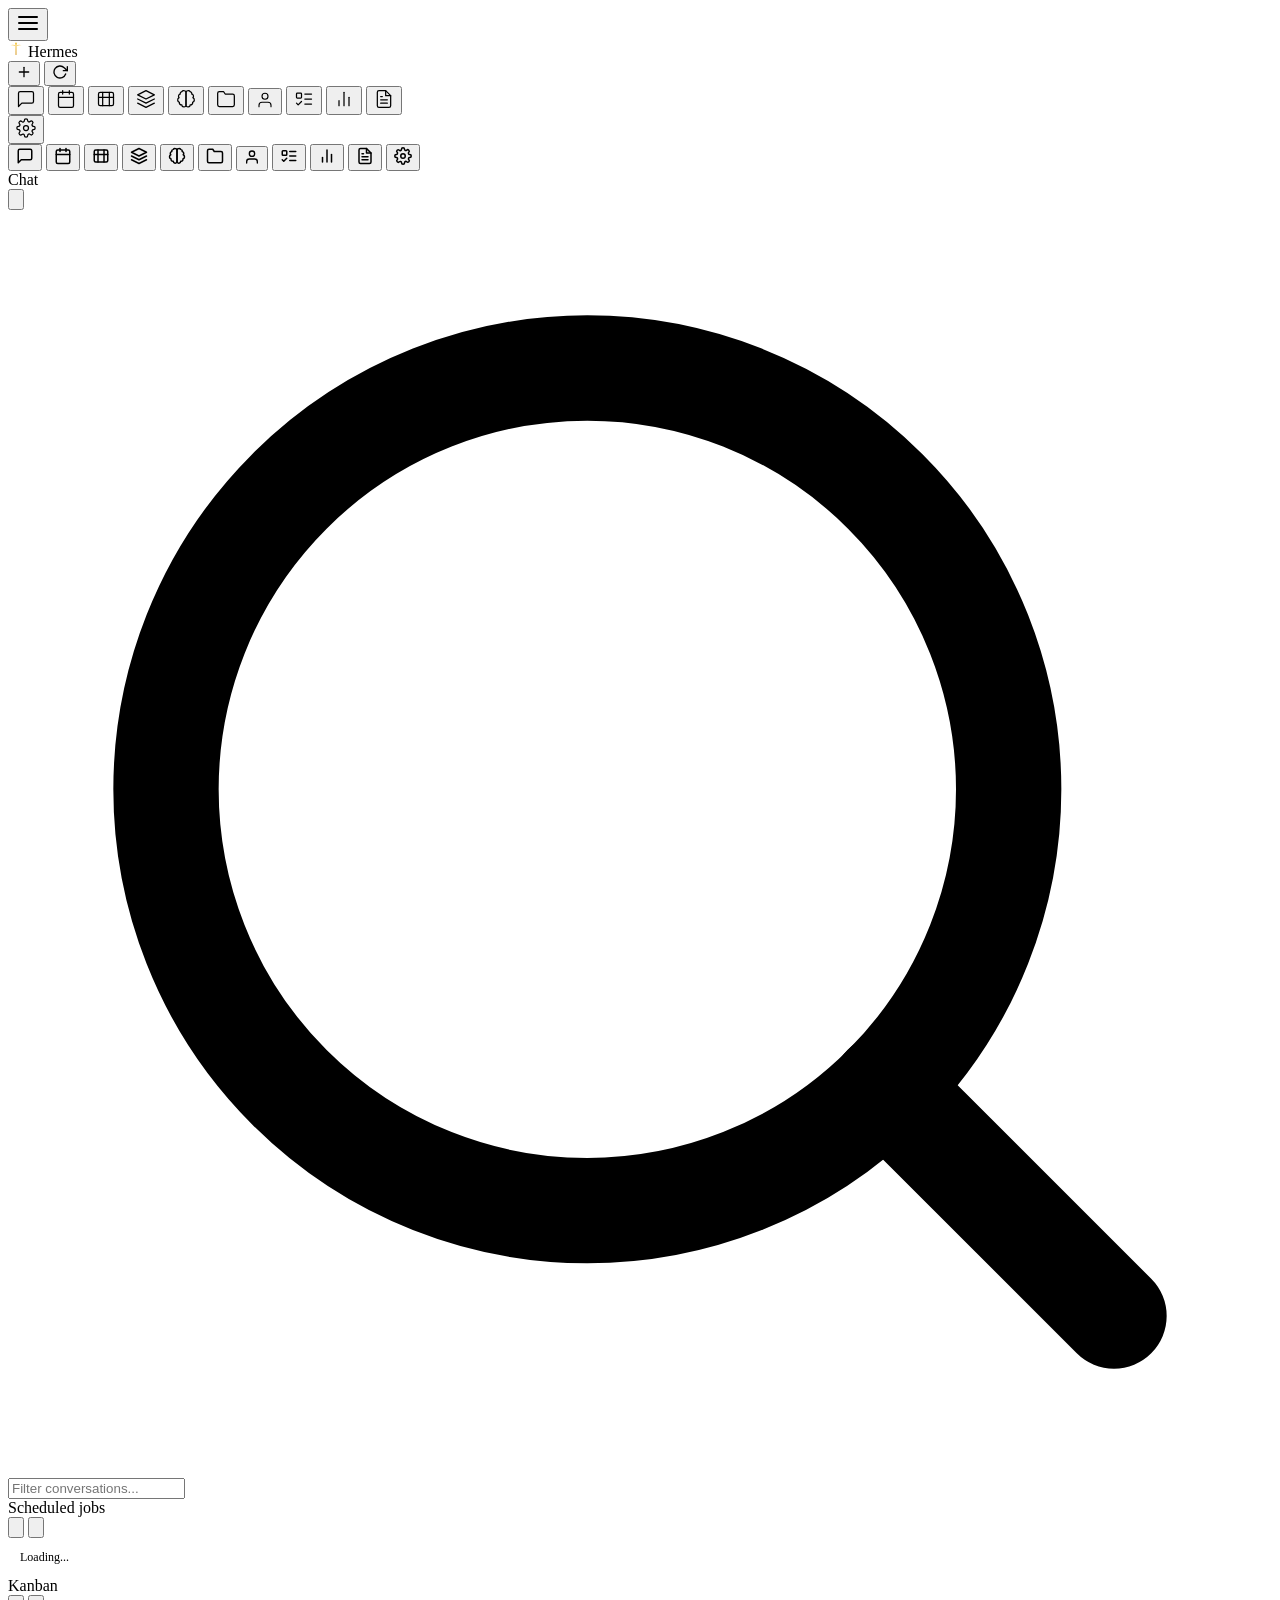
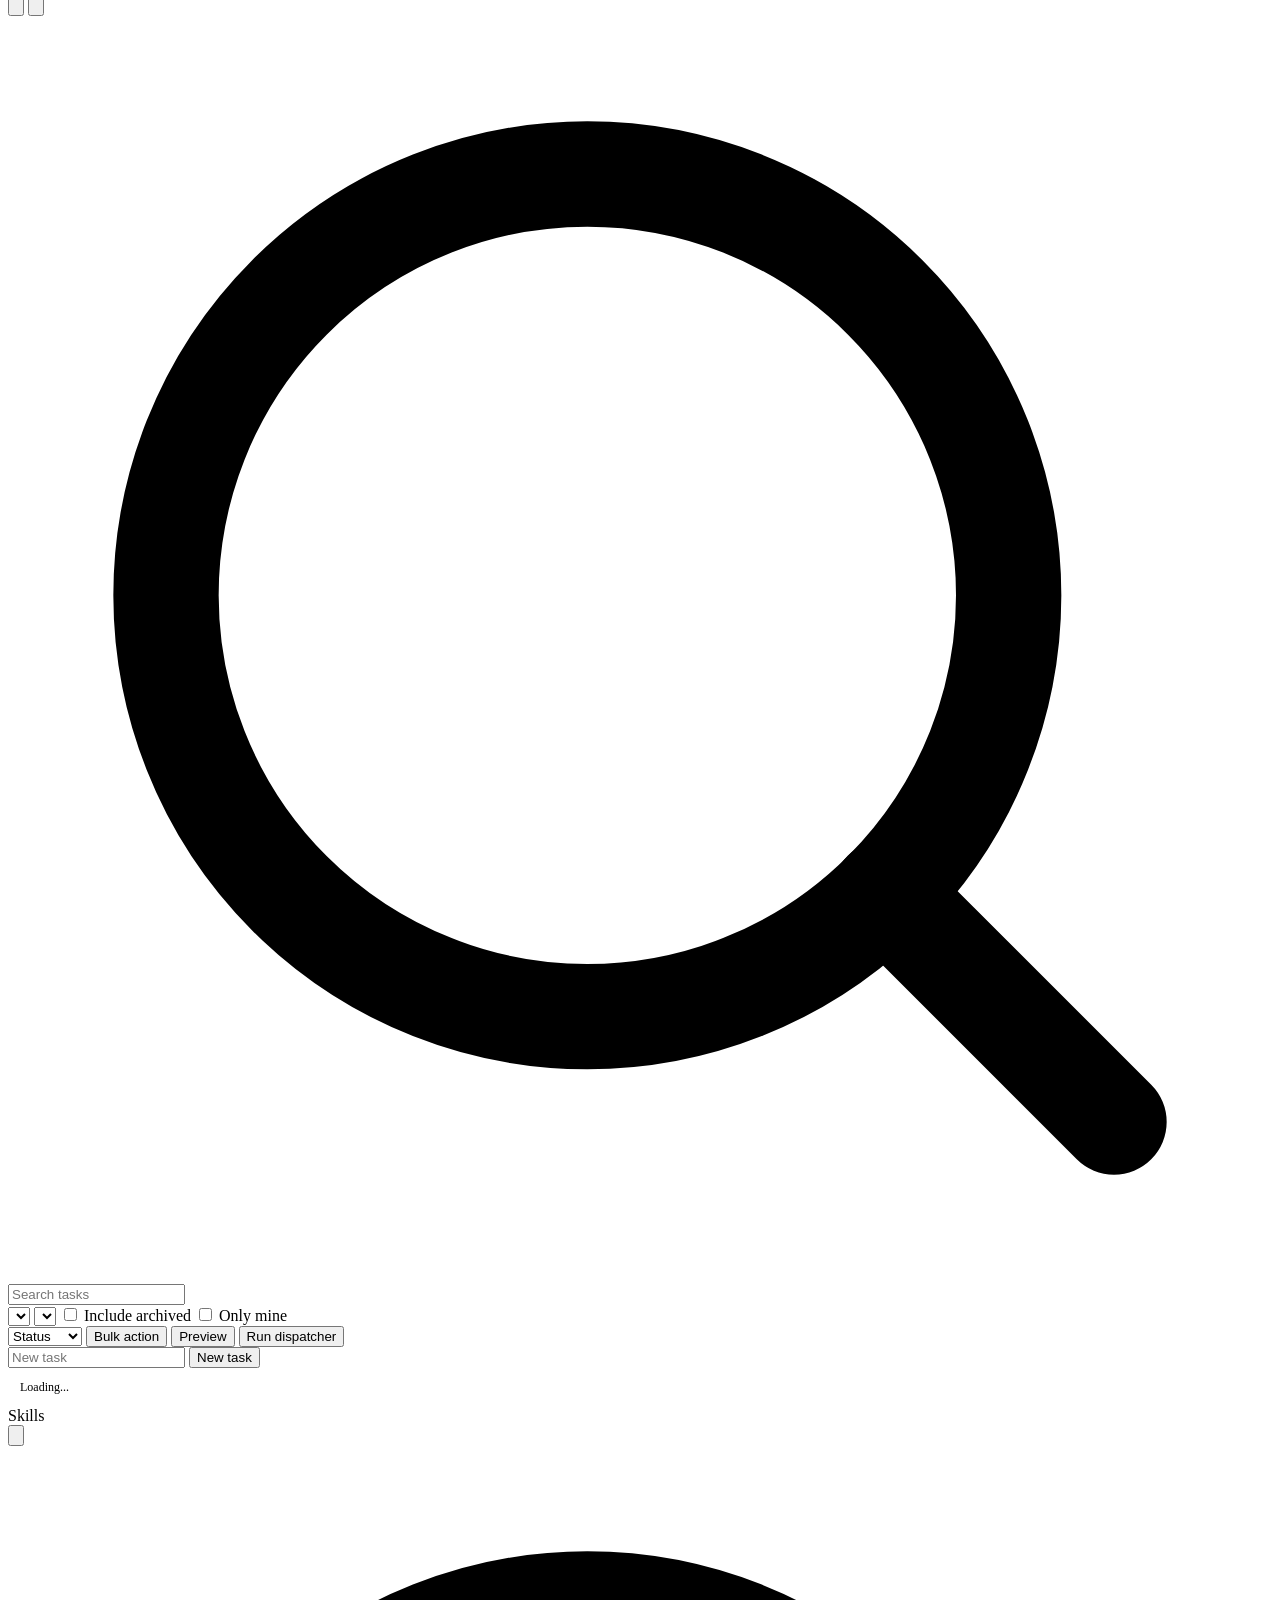
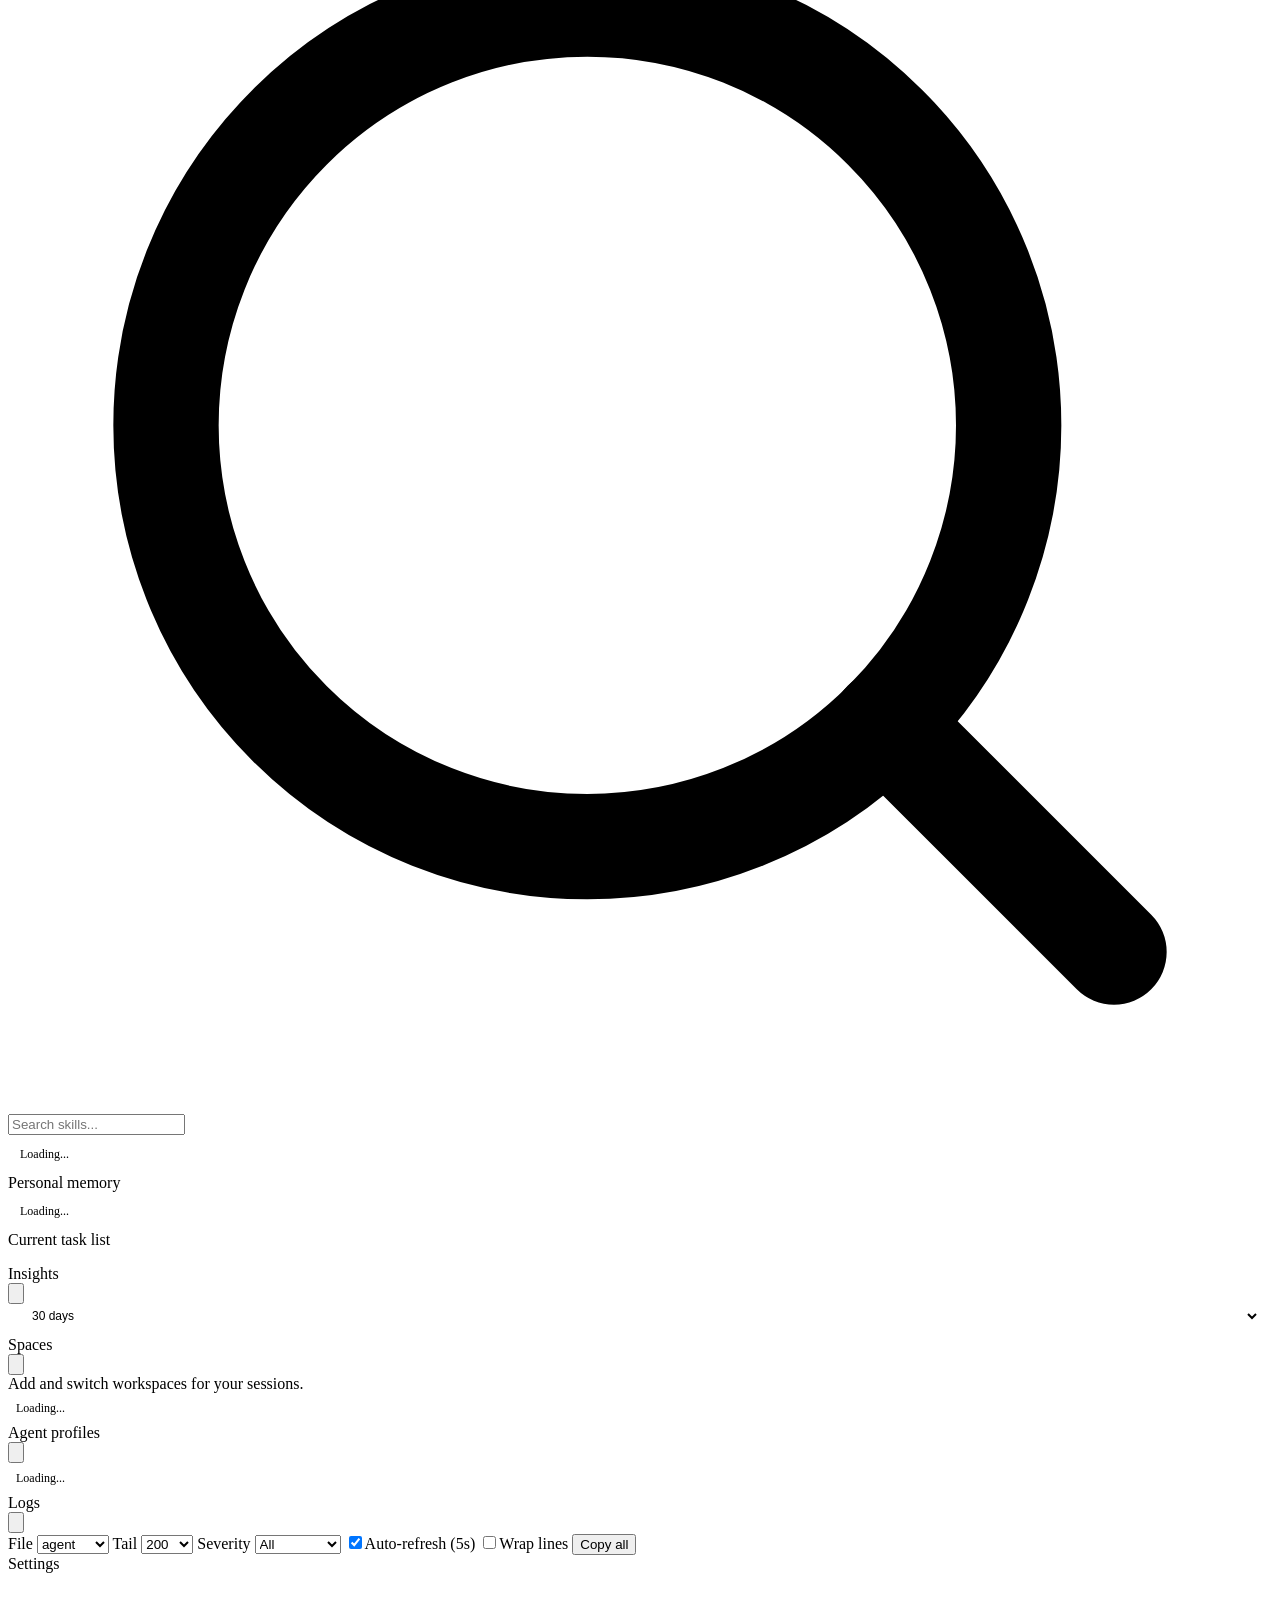
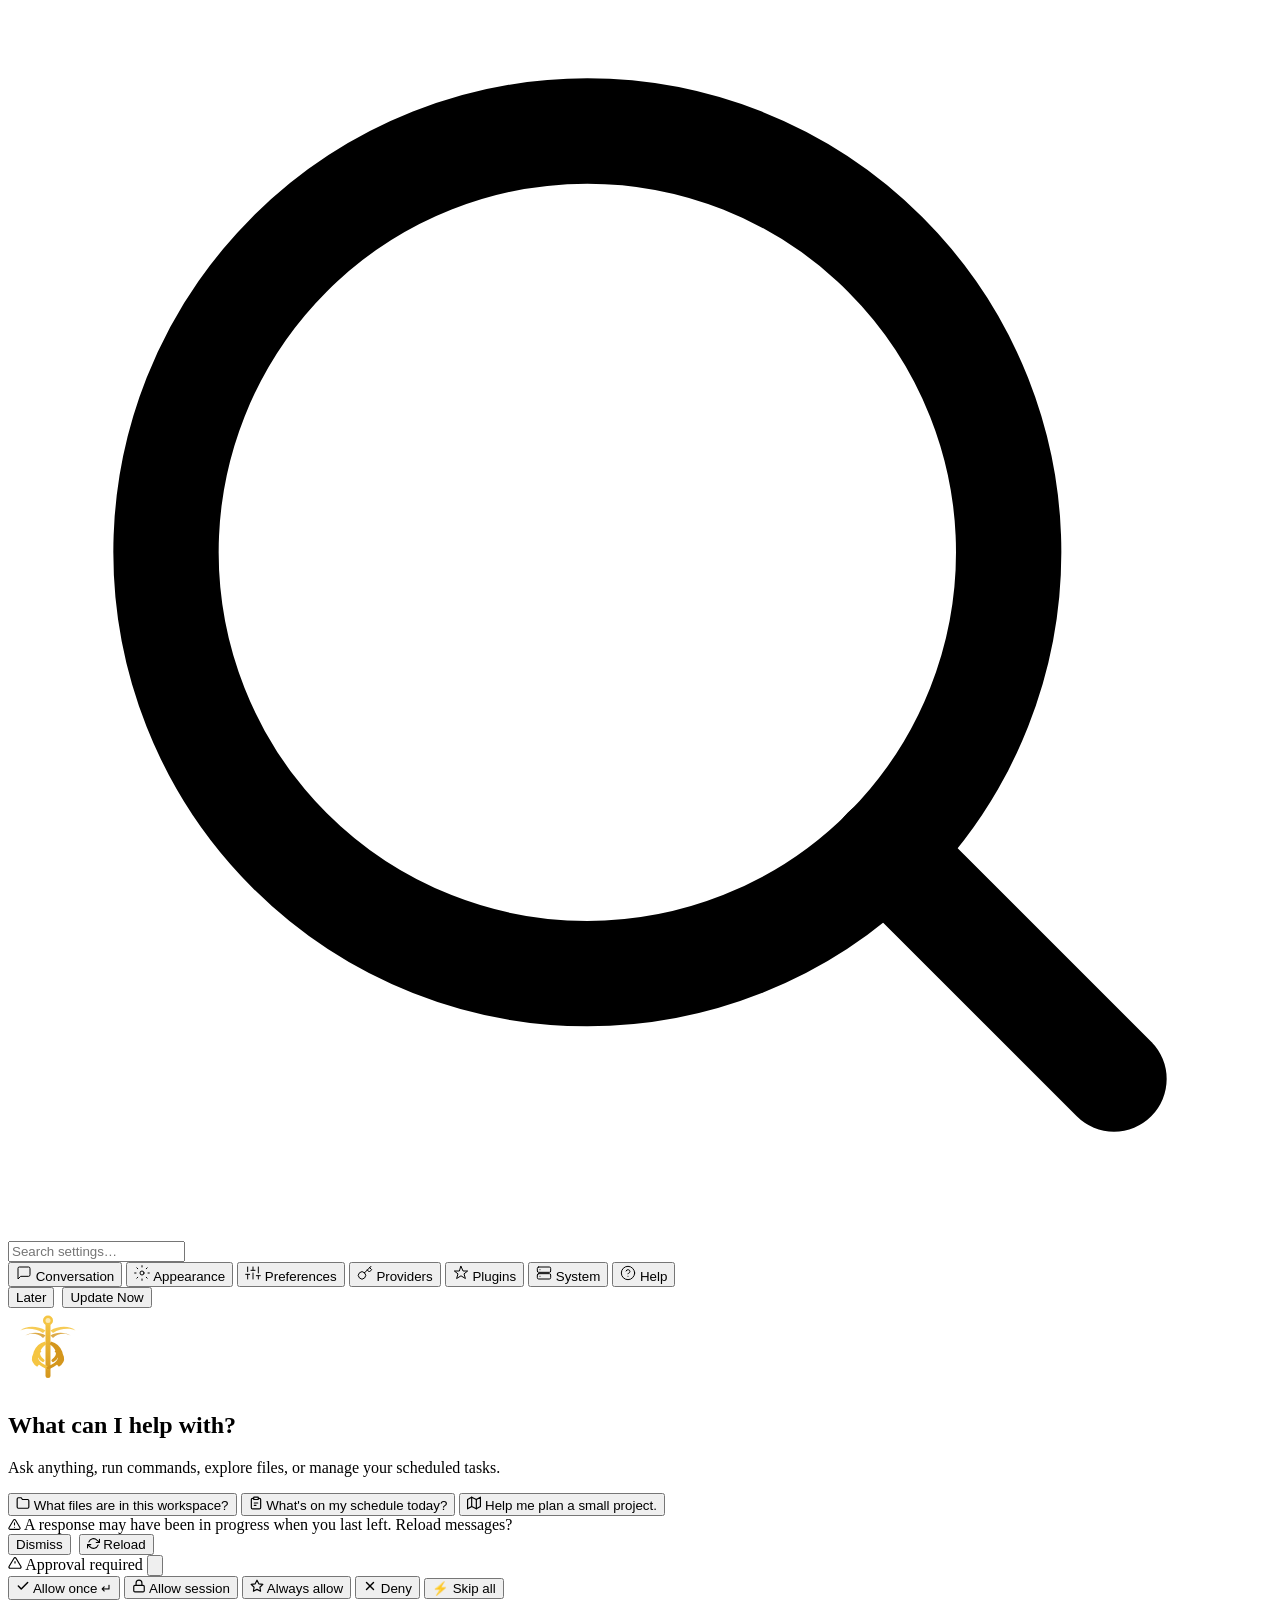
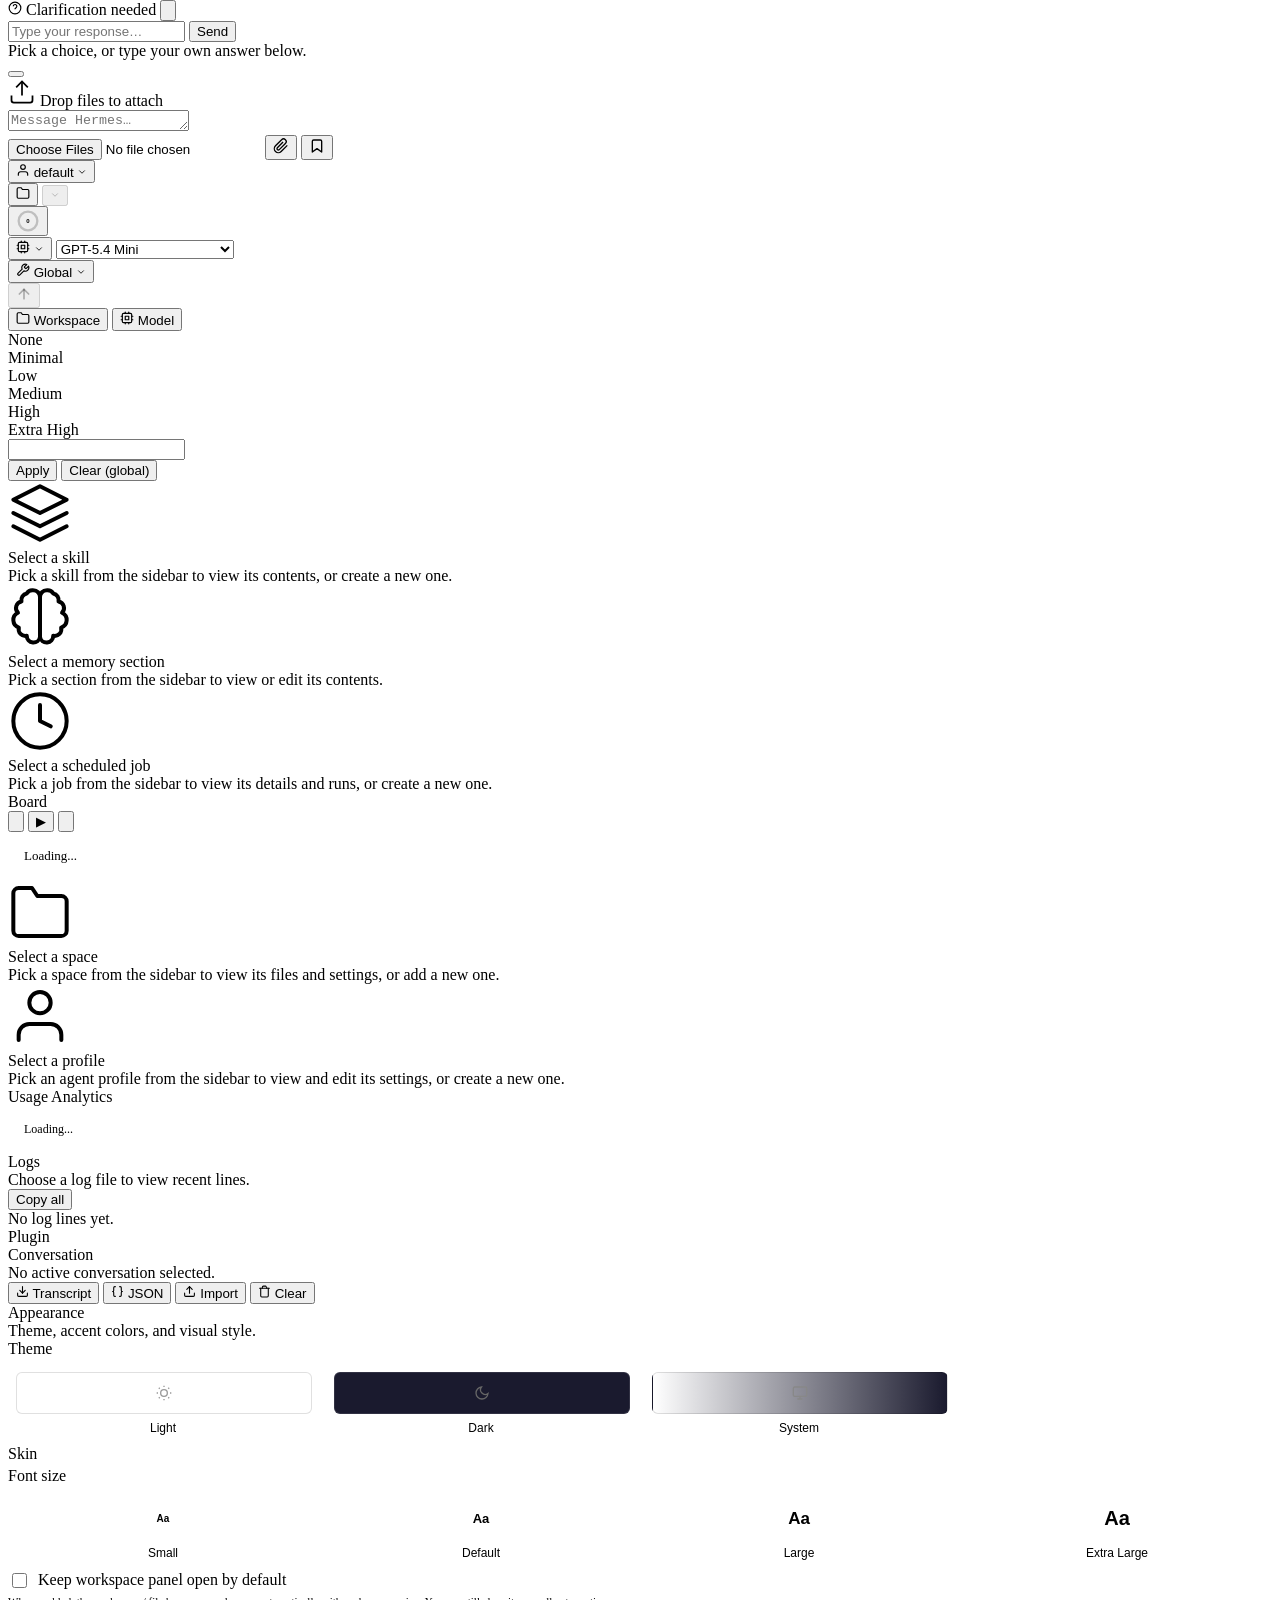
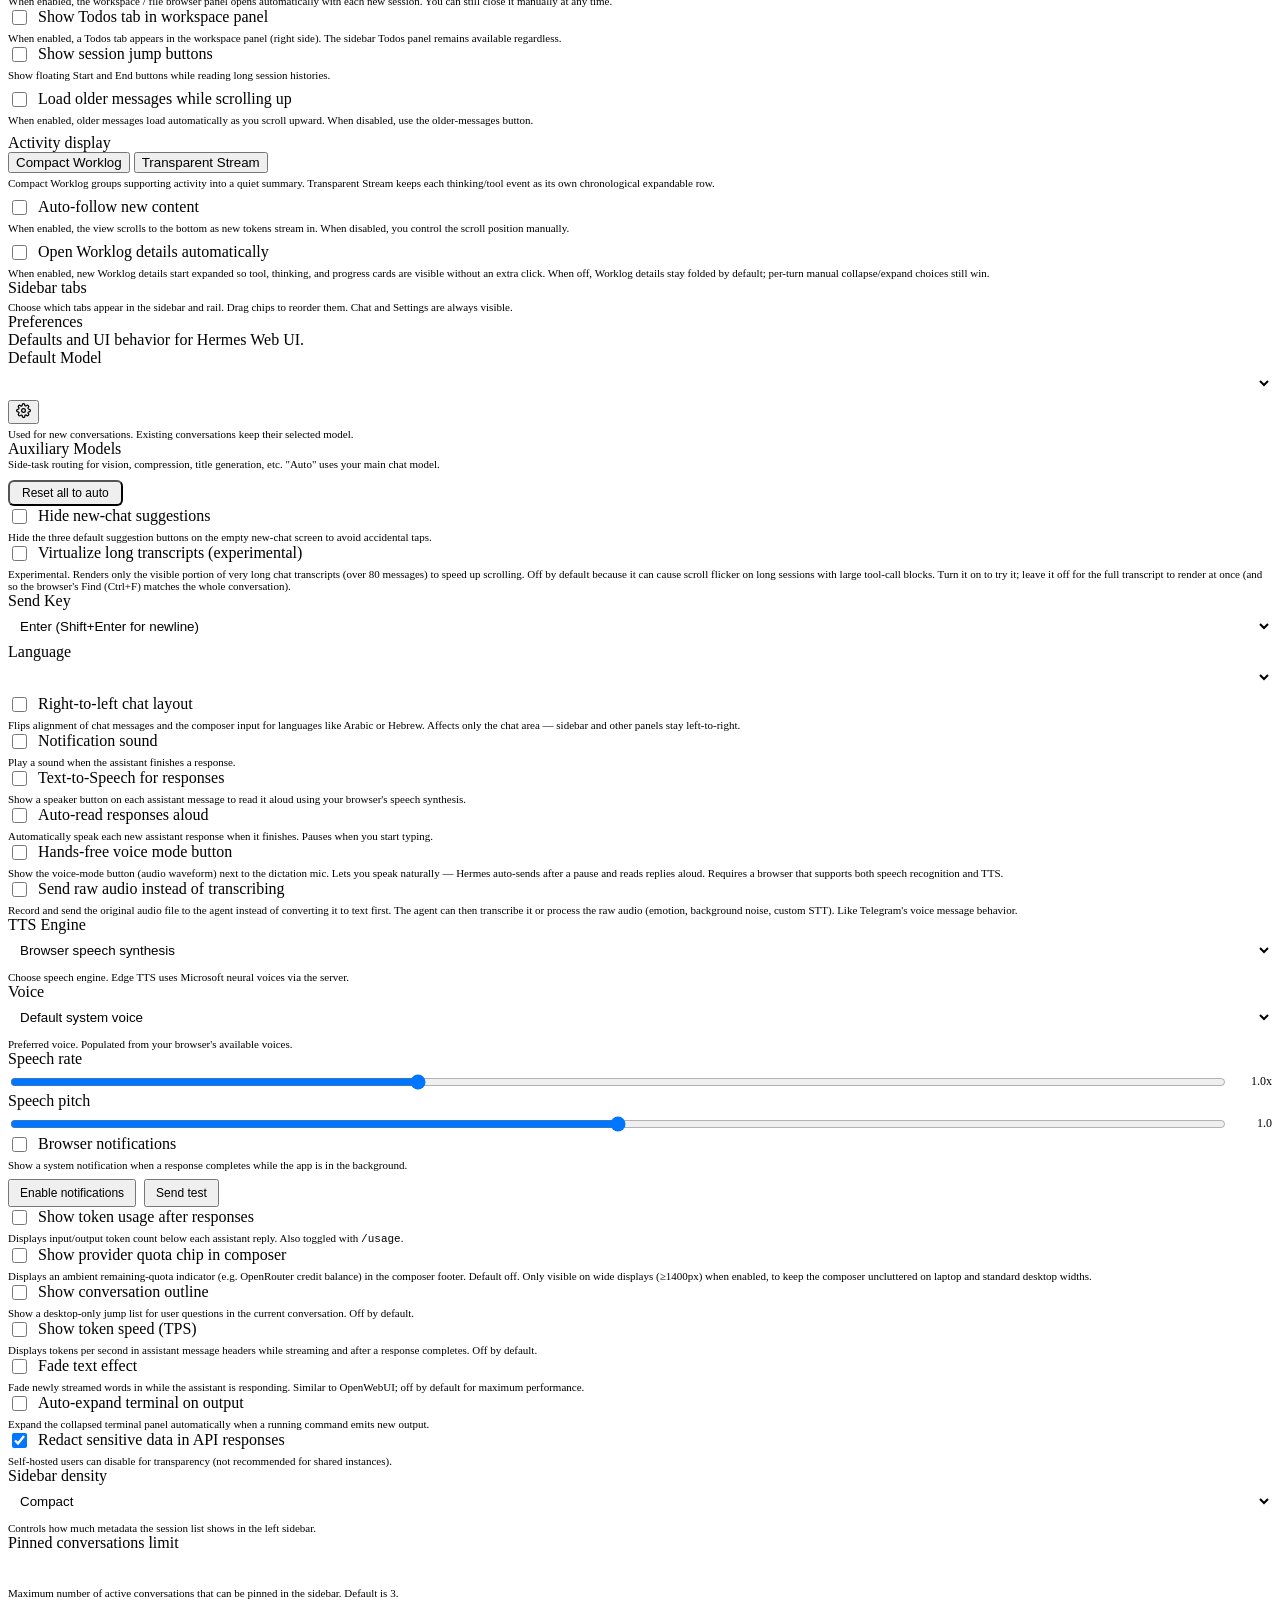
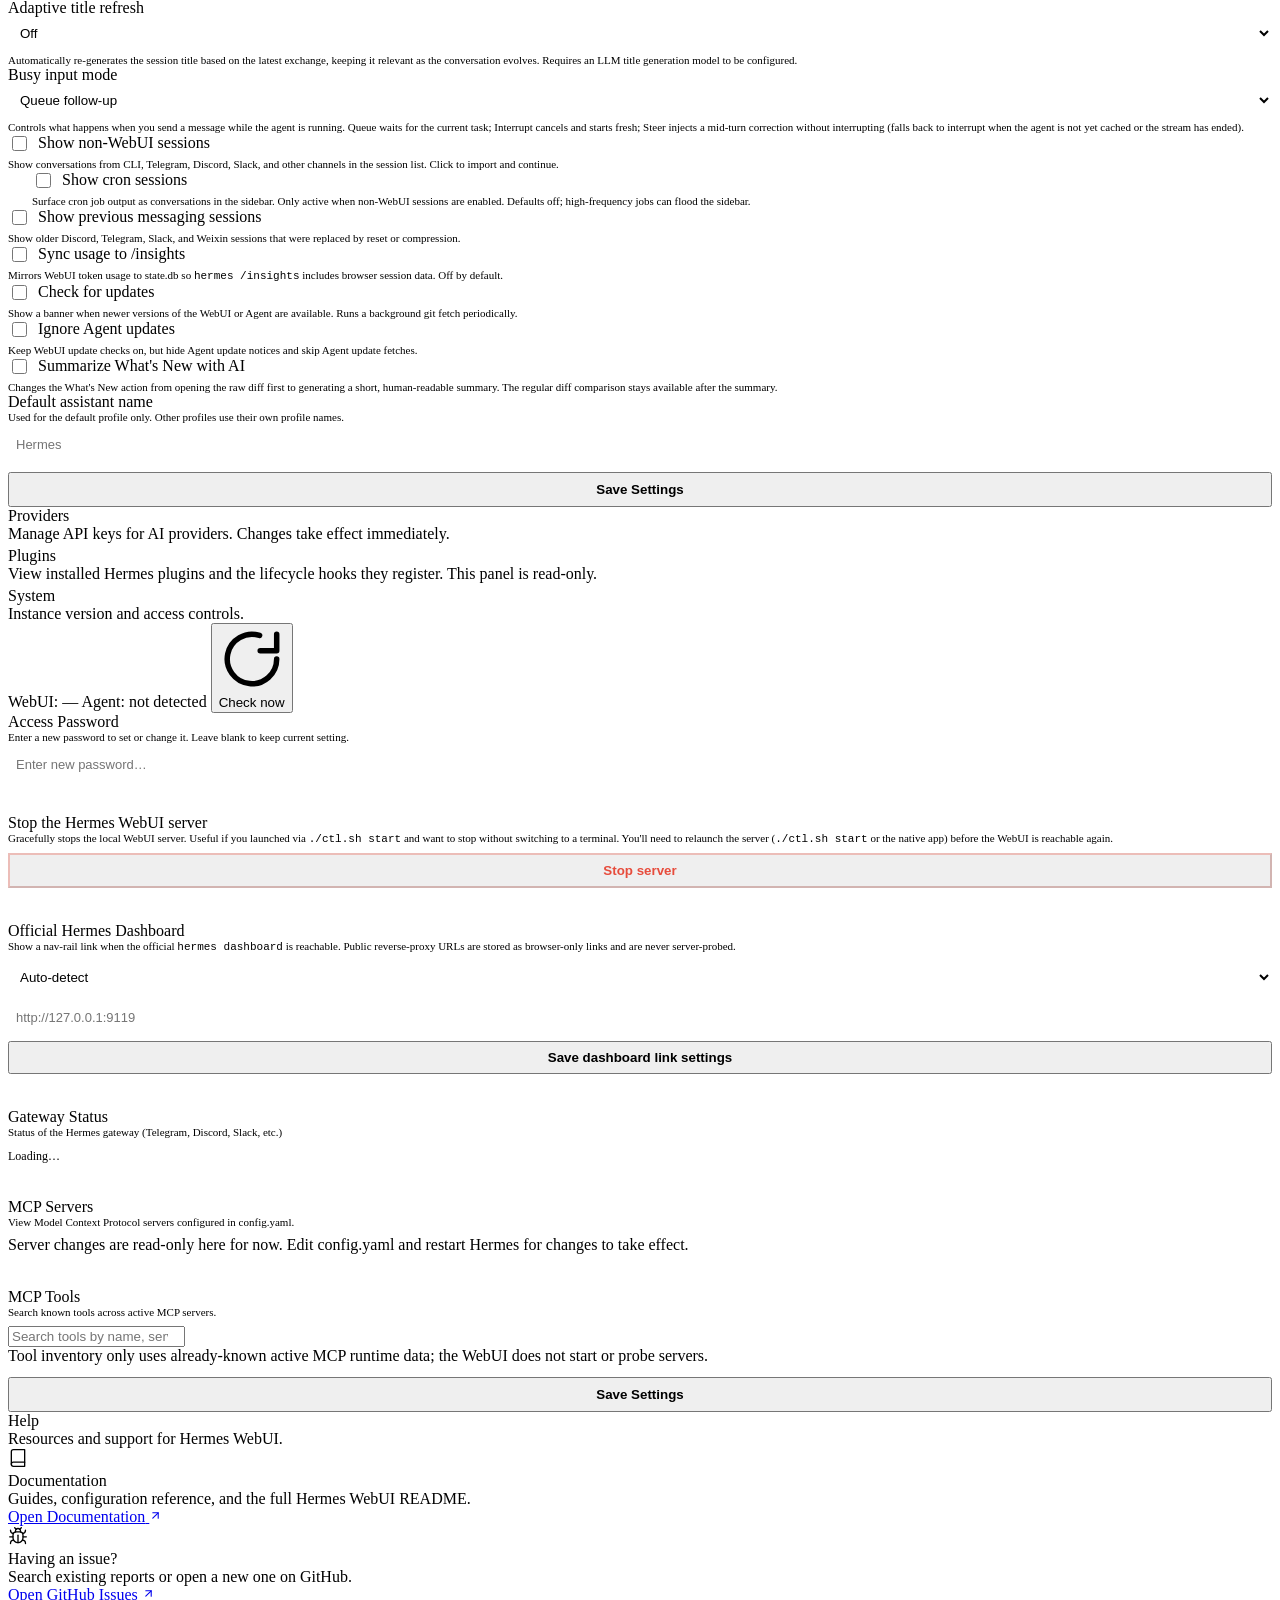
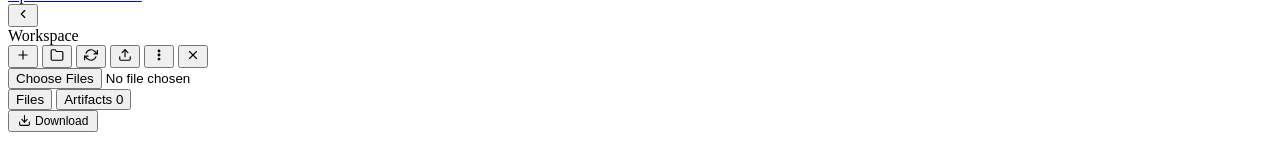
==== commit 6f7afe7e: "Merge branch 'nesquena:master' into master" ====
--- a/static/index.html
+++ b/static/index.html
@@ -2,7 +2,7 @@
 <html lang="en">
 <head>
 <meta charset="utf-8">
-<meta name="viewport" content="width=device-width, initial-scale=1">
+<meta name="viewport" content="width=device-width, initial-scale=1, maximum-scale=1, user-scalable=no">
 <title>Hermes</title>
 <!-- base href enables subpath mount support; all static paths must stay relative (no leading slash).
      MUST appear before manifest/favicon links so browsers resolve relative URLs against the
@@ -17,8 +17,8 @@
 <meta name="apple-mobile-web-app-status-bar-style" content="black-translucent">
 <meta name="apple-mobile-web-app-title" content="Hermes">
 <link rel="apple-touch-icon" sizes="512x512" href="static/apple-touch-icon.png">
-<script>(function(){var themes={light:1,dark:1,system:1},skins={default:1,ares:1,mono:1,slate:1,poseidon:1,sisyphus:1,charizard:1,sienna:1,catppuccin:1,hepburn:1,nous:1,'geist-contrast':1},legacy={slate:['dark','slate'],solarized:['dark','poseidon'],monokai:['dark','sisyphus'],nord:['dark','slate'],oled:['dark','default']},t=(localStorage.getItem('hermes-theme')||'dark').toLowerCase(),s=(localStorage.getItem('hermes-skin')||'').toLowerCase(),m=legacy[t],theme=m?m[0]:(themes[t]?t:'dark'),skin=skins[s]?s:(m?m[1]:'default');localStorage.setItem('hermes-theme',theme);localStorage.setItem('hermes-skin',skin);if(theme==='system')theme=window.matchMedia('(prefers-color-scheme:dark)').matches?'dark':'light';if(theme==='dark')document.documentElement.classList.add('dark');if(skin!=='default')document.documentElement.dataset.skin=skin;})()</script>
-<script>(function(){var fs=localStorage.getItem('hermes-font-size');if(fs&&fs!=='default')document.documentElement.dataset.fontSize=fs;})()</script>
+<script>(function(){try{var themes={light:1,dark:1,system:1},skins={default:1,ares:1,mono:1,graphite:1,slate:1,poseidon:1,sisyphus:1,charizard:1,sienna:1,catppuccin:1,hepburn:1,nous:1,'geist-contrast':1,neon:1,zeus:1,'verdigris':1},legacy={slate:['dark','slate'],solarized:['dark','poseidon'],monokai:['dark','sisyphus'],nord:['dark','slate'],oled:['dark','default']},t=(localStorage.getItem('hermes-theme')||'dark').toLowerCase(),s=(localStorage.getItem('hermes-skin')||'').toLowerCase(),m=legacy[t],theme=m?m[0]:(themes[t]?t:'dark'),skin=skins[s]?s:(m?m[1]:'default');localStorage.setItem('hermes-theme',theme);localStorage.setItem('hermes-skin',skin);if(theme==='system')theme=window.matchMedia('(prefers-color-scheme:dark)').matches?'dark':'light';if(theme==='dark')document.documentElement.classList.add('dark');if(skin!=='default')document.documentElement.dataset.skin=skin;}catch(e){document.documentElement.classList.add('dark');}})()</script>
+<script>(function(){try{var fs=localStorage.getItem('hermes-font-size');if(fs&&fs!=='default')document.documentElement.dataset.fontSize=fs;}catch(e){}})()</script>
 <!-- theme-color: surfaces the active app chrome color to native status bars (Safari status bar, PWA, native WKWebView wrappers). Updated dynamically by boot.js when theme/skin changes. The light/dark default values match style.css :root --sidebar / :root.dark --sidebar. -->
 <meta name="theme-color" content="#FAF7F0" media="(prefers-color-scheme: light)">
 <meta name="theme-color" content="#141425" media="(prefers-color-scheme: dark)">
@@ -26,6 +26,8 @@
 <script>(function(){try{var t=localStorage.getItem('hermes-theme')||'dark';if(t==='system')t=window.matchMedia('(prefers-color-scheme:dark)').matches?'dark':'light';var c=t==='dark'?'#141425':'#FAF7F0';document.querySelectorAll('meta[name="theme-color"]').forEach(function(m){m.setAttribute('content',c);m.removeAttribute('media');});}catch(e){}})()</script>
 <script>(function(){try{document.documentElement.dataset.workspacePanel=localStorage.getItem('hermes-webui-workspace-panel')==='open'?'open':'closed';}catch(e){document.documentElement.dataset.workspacePanel='closed';}})()</script>
 <script>(function(){try{if(localStorage.getItem('hermes-webui-sidebar-collapsed')==='1')document.documentElement.dataset.sidebarCollapsed='1';}catch(e){}})()</script>
+<link rel="preload" href="static/pwa-startup.js?v=__WEBUI_VERSION__" as="script">
+<script src="static/pwa-startup.js?v=__WEBUI_VERSION__"></script>
 <script>window.__HERMES_CONFIG__={maxUploadBytes:__MAX_UPLOAD_BYTES__,csrfToken:__CSRF_TOKEN_JSON__};</script>
 <script>(function(){
   var cfg=window.__HERMES_CONFIG__||{},token=cfg.csrfToken||'';
@@ -68,8 +70,8 @@
 })()</script>
 <link rel="stylesheet" href="static/style.css?v=__WEBUI_VERSION__">
   <link rel="stylesheet" href="https://cdn.jsdelivr.net/npm/xterm@5.3.0/css/xterm.css" integrity="sha384-LJcOxlx9IMbNXDqJ2axpfEQKkAYbFjJfhXexLfiRJhjDU81mzgkiQq8rkV0j6dVh" crossorigin="anonymous">
-  <!-- KaTeX math rendering CSS (loaded eagerly to prevent layout shift) -->
-  <link rel="stylesheet" href="https://cdn.jsdelivr.net/npm/katex@0.16.22/dist/katex.min.css" integrity="sha384-5TcZemv2l/9On385z///+d7MSYlvIEw9FuZTIdZ14vJLqWphw7e7ZPuOiCHJcFCP" crossorigin="anonymous">
+  <!-- KaTeX math rendering CSS (loaded eagerly from vendored assets to prevent font CSP noise) -->
+  <link rel="stylesheet" href="static/vendor/katex/0.16.22/katex.min.css">
   <!-- streaming-markdown: incremental DOM-building markdown parser for live streams -->
   <!-- Self-hosted from npm:streaming-markdown@0.2.15 — no CDN dependency.           -->
   <!-- sha384 of smd.min.js @0.2.15: sha384-T6r95ocN9t3W8tUK2Fa6FPaO7bJryyjyW0WCalrUnpgtm2qXr5xcN4vwPYEJ6vHa -->
@@ -117,7 +119,7 @@
 <body>
 <header class="app-titlebar" role="banner">
   <button class="app-titlebar-hamburger has-tooltip has-tooltip--bottom" id="btnHamburger" onclick="toggleMobileSidebar()" type="button" data-tooltip="Menu" aria-label="Menu">
-    <svg width="20" height="20" viewBox="0 0 24 24" fill="none" stroke="currentColor" stroke-width="2" stroke-linecap="round" stroke-linejoin="round" aria-hidden="true"><line x1="3" y1="6" x2="21" y2="6"/><line x1="3" y1="12" x2="21" y2="12"/><line x1="3" y1="18" x2="21" y2="18"/></svg>
+    <svg width="24" height="24" viewBox="0 0 24 24" fill="none" stroke="currentColor" stroke-width="2" stroke-linecap="round" stroke-linejoin="round" aria-hidden="true"><line x1="3" y1="6" x2="21" y2="6"/><line x1="3" y1="12" x2="21" y2="12"/><line x1="3" y1="18" x2="21" y2="18"/></svg>
   </button>
   <div class="app-titlebar-inner">
     <span class="app-titlebar-icon" aria-hidden="true">
@@ -138,6 +140,12 @@
     <span class="app-titlebar-sub" id="appTitlebarSub" hidden></span>
   </div>
   <div class="app-titlebar-spacer" aria-hidden="true"></div>
+  <button class="app-titlebar-new-chat" id="btnTitlebarNewChat" onclick="$('btnNewChat') && $('btnNewChat').click()" type="button" aria-label="New conversation" data-i18n-title="new_conversation" data-i18n-aria-label="new_conversation" title="New conversation">
+    <svg viewBox="0 0 24 24" fill="none" stroke="currentColor" stroke-width="2" stroke-linecap="round" stroke-linejoin="round" aria-hidden="true" width="16" height="16">
+      <line x1="12" y1="5" x2="12" y2="19"/>
+      <line x1="5" y1="12" x2="19" y2="12"/>
+    </svg>
+  </button>
   <button class="app-titlebar-reload" id="btnReload" onclick="window.location.reload()" type="button" aria-label="Reload" title="Reload page">
     <svg viewBox="0 0 24 24" fill="none" stroke="currentColor" stroke-width="2" stroke-linecap="round" stroke-linejoin="round" aria-hidden="true" width="16" height="16">
       <polyline points="23 4 23 10 17 10"/>
@@ -182,7 +190,7 @@
          before any paint. Mirrors the theme/skin/font-size inline scripts in <head>.
          The boot.js _restoreTabVisibility IIFE is a secondary fallback that also
          handles the active-tab switch. -->
-    <script>(function(){try{var h=localStorage.getItem('hermes-webui-hidden-tabs');if(!h)return;var p=JSON.parse(h);if(!Array.isArray(p))return;var a=new Set(['chat','settings']);p.forEach(function(id){if(a.has(id))return;document.querySelectorAll('[data-panel="'+id+'"]').forEach(function(el){el.classList.add('nav-tab-hidden');});});try{var ac=document.querySelector('.rail .rail-btn.nav-tab.active[data-panel]')||document.querySelector('.sidebar-nav .nav-tab.active[data-panel]');if(ac&&ac.classList.contains('nav-tab-hidden')){ac.classList.remove('active');var c=document.querySelector('.rail .rail-btn.nav-tab[data-panel="chat"]')||document.querySelector('.sidebar-nav .nav-tab[data-panel="chat"]');if(c)c.classList.add('active');}}catch(_){}}catch(e){}})();</script>
+    <script>(function(){try{var fixed=new Set(['chat','settings']);var clean=function(v){var o=[];if(!Array.isArray(v))return o;v.forEach(function(id){if(typeof id!=='string')return;id=id.trim();if(!id||fixed.has(id)||o.indexOf(id)!==-1)return;o.push(id);});return o;};var reorder=function(order){order=clean(order);if(!order.length)return;['.rail','.sidebar-nav'].forEach(function(sel){var c=document.querySelector(sel);if(!c)return;var available=[];c.querySelectorAll('.nav-tab[data-panel]').forEach(function(el){var id=el.dataset.panel;if(!id||fixed.has(id)||el.classList.contains('dashboard-link')||el.hasAttribute('data-dashboard-link'))return;if(available.indexOf(id)===-1)available.push(id);});var final=[];order.forEach(function(id){if(available.indexOf(id)!==-1&&final.indexOf(id)===-1)final.push(id);});available.forEach(function(id){if(final.indexOf(id)===-1)final.push(id);});var anchor=Array.prototype.find.call(c.children,function(el){if(el.classList&&el.classList.contains('rail-spacer'))return true;if(el.classList&&el.classList.contains('dashboard-link'))return true;if(el.hasAttribute&&el.hasAttribute('data-dashboard-link'))return true;return el.dataset&&el.dataset.panel==='settings';});final.forEach(function(id){var el=c.querySelector('.nav-tab[data-panel="'+id+'"]');if(el)c.insertBefore(el,anchor||null);});});};var o=localStorage.getItem('hermes-webui-tab-order');if(o)reorder(JSON.parse(o));var h=localStorage.getItem('hermes-webui-hidden-tabs');if(!h)return;var p=clean(JSON.parse(h));p.forEach(function(id){document.querySelectorAll('[data-panel="'+id+'"]').forEach(function(el){el.classList.add('nav-tab-hidden');});});try{var ac=document.querySelector('.rail .rail-btn.nav-tab.active[data-panel]')||document.querySelector('.sidebar-nav .nav-tab.active[data-panel]');if(ac&&ac.classList.contains('nav-tab-hidden')){ac.classList.remove('active');var c=document.querySelector('.rail .rail-btn.nav-tab[data-panel="chat"]')||document.querySelector('.sidebar-nav .nav-tab[data-panel="chat"]');if(c)c.classList.add('active');}}catch(_){}}catch(e){}})();</script>
     <!-- Chat panel -->
     <div class="panel-view active" id="panelChat">
       <div class="panel-head">
@@ -193,7 +201,7 @@
           </button>
         </div>
       </div>
-      <div class="session-search sidebar-search"><svg class="sidebar-search-icon" viewBox="0 0 24 24" fill="none" stroke="currentColor" stroke-width="2" stroke-linecap="round" stroke-linejoin="round" aria-hidden="true"><circle cx="11" cy="11" r="8"/><path d="M21 21l-4.35-4.35"/></svg><input id="sessionSearch" placeholder="Filter conversations..." data-i18n-placeholder="filter_conversations" oninput="filterSessions()" autocomplete="off"></div>
+      <div class="session-search sidebar-search"><div class="session-search-field"><svg class="sidebar-search-icon" viewBox="0 0 24 24" fill="none" stroke="currentColor" stroke-width="2" stroke-linecap="round" stroke-linejoin="round" aria-hidden="true"><circle cx="11" cy="11" r="8"/><path d="M21 21l-4.35-4.35"/></svg><input id="sessionSearch" placeholder="Filter conversations..." data-i18n-placeholder="filter_conversations" oninput="filterSessions()" autocomplete="off"><button type="button" id="sessionSearchClear" class="session-search-clear has-tooltip has-tooltip--bottom-right" aria-label="Clear conversation filter" data-tooltip="Clear conversation filter" onclick="clearSessionSearch()" hidden><svg viewBox="0 0 24 24" fill="none" stroke="currentColor" stroke-width="2.4" stroke-linecap="round" stroke-linejoin="round" aria-hidden="true"><line x1="18" y1="6" x2="6" y2="18"/><line x1="6" y1="6" x2="18" y2="18"/></svg></button></div></div>
       <div class="session-list" id="sessionList"></div>
     </div>
     <!-- Tasks (cron) panel -->
@@ -205,6 +213,7 @@
           <button class="panel-head-btn has-tooltip has-tooltip--bottom" onclick="openCronCreate()" data-tooltip="New job" data-i18n-title="new_job" aria-label="New job"><svg viewBox="0 0 24 24" fill="none" stroke="currentColor" stroke-width="2" stroke-linecap="round" stroke-linejoin="round" aria-hidden="true"><line x1="12" y1="5" x2="12" y2="19"/><line x1="5" y1="12" x2="19" y2="12"/></svg></button>
         </div>
       </div>
+      <div id="cronGatewayNotice" class="detail-alert cron-gateway-notice" style="display:none"></div>
       <div class="cron-list" id="cronList"><div style="padding:12px;color:var(--muted);font-size:12px" data-i18n="loading">Loading...</div></div>
     </div>
     <!-- Kanban panel -->
@@ -339,6 +348,16 @@
         <span data-i18n="tab_settings">Settings</span>
       </div>
       <div class="side-menu" id="settingsMenu">
+        <div class="settings-search sidebar-search">
+          <svg class="sidebar-search-icon" viewBox="0 0 24 24" fill="none" stroke="currentColor"
+            stroke-width="2" stroke-linecap="round" stroke-linejoin="round" aria-hidden="true">
+            <circle cx="11" cy="11" r="8"/>
+            <path d="M21 21l-4.35-4.35"/>
+          </svg>
+          <input id="settingsSearch" data-i18n-placeholder="settings_search_placeholder"
+            placeholder="Search settings…" oninput="filterSettings(this.value)" autocomplete="off">
+          <div id="settingsSearchResults" class="settings-search-results" style="display:none"></div>
+        </div>
         <button type="button" class="side-menu-item active" data-settings-section="conversation" onclick="switchSettingsSection('conversation')">
           <svg width="16" height="16" viewBox="0 0 24 24" fill="none" stroke="currentColor" stroke-width="1.5" stroke-linecap="round" stroke-linejoin="round" aria-hidden="true"><path d="M21 15a2 2 0 0 1-2 2H7l-4 4V5a2 2 0 0 1 2-2h14a2 2 0 0 1 2 2z"/></svg>
           <span data-i18n="settings_tab_conversation">Conversation</span>
@@ -363,15 +382,40 @@
           <svg width="16" height="16" viewBox="0 0 24 24" fill="none" stroke="currentColor" stroke-width="1.5" stroke-linecap="round" stroke-linejoin="round" aria-hidden="true"><rect x="2" y="3" width="20" height="8" rx="2"/><rect x="2" y="13" width="20" height="8" rx="2"/><line x1="6" y1="7" x2="6.01" y2="7"/><line x1="6" y1="17" x2="6.01" y2="17"/></svg>
           <span data-i18n="settings_tab_system">System</span>
         </button>
+        <button type="button" class="side-menu-item" data-settings-section="help" onclick="switchSettingsSection('help')">
+          <svg width="16" height="16" viewBox="0 0 24 24" fill="none" stroke="currentColor" stroke-width="1.5" stroke-linecap="round" stroke-linejoin="round" aria-hidden="true"><circle cx="12" cy="12" r="10"/><path d="M9.09 9a3 3 0 0 1 5.83 1c0 2-3 3-3 3"/><line x1="12" y1="17" x2="12.01" y2="17"/></svg>
+          <span data-i18n="settings_tab_help">Help</span>
+        </button>
       </div>
     </div>
   <div class="resize-handle" id="sidebarResize"></div>
   </aside>
   <main class="main">
+    <div class="update-banner" id="updateBanner">
+      <div style="display:flex;flex-direction:column;flex:1;min-width:0">
+        <span id="updateMsg"></span>
+        <div id="updateWhatsNewLinks" style="display:none;font-size:11px;margin-left:8px;white-space:nowrap"></div>
+        <div id="updateSummaryPanel" style="display:none;font-size:12px;line-height:1.45;margin-top:6px;padding:8px 10px;border:1px solid var(--border2);border-radius:8px;background:rgba(255,255,255,.04);max-width:720px;white-space:normal">
+          <div id="updateSummaryText"></div>
+          <div id="updateSummaryDiffLinks" style="display:none;font-size:11px;margin-top:8px"></div>
+        </div>
+        <div id="updateError" style="display:none;font-size:12px;color:var(--error,#e05);margin-top:4px;word-break:break-word"></div>
+      </div>
+      <div style="display:flex;gap:8px;flex-shrink:0;flex-wrap:wrap">
+        <button class="update-btn" onclick="dismissUpdate()">Later</button>
+        <button class="update-btn update-primary" id="btnApplyUpdate" onclick="applyUpdates()">Update Now</button>
+        <button class="update-btn" id="btnForceUpdate" style="display:none;background:var(--error,#e05);color:#fff;border-color:var(--error,#e05)" onclick="forceUpdate(this)">Force update</button>
+      </div>
+    </div>
     <div id="mainChat" class="main-view">
     <div class="messages-shell">
       <button id="jumpToSessionStartBtn" class="session-jump-btn session-jump-btn--start" aria-label="Jump to beginning of session" data-i18n-aria-label="session_jump_start_label" data-i18n-title="session_jump_start_label" onclick="jumpToSessionStart()" style="display:none"><span aria-hidden="true">↑</span><span data-i18n="session_jump_start">Start</span></button>
       <button id="scrollToBottomBtn" class="scroll-to-bottom-btn" style="display:none" onclick="scrollToBottom()" aria-label="Scroll to bottom" data-i18n-aria-label="session_jump_end_label" data-i18n-title="session_jump_end_label"><span aria-hidden="true">↓</span><span class="session-jump-btn__text" data-i18n="session_jump_end">End</span></button>
+      <button id="outlineToggleBtn" type="button" hidden
+        onclick="toggleOutlinePanel()"
+        title="Conversation outline"
+        aria-label="Toggle conversation outline"
+        aria-controls="outlinePanelWrapper">&#9776;</button>
     <div class="messages" id="messages">
       <div class="empty-state" id="emptyState">
         <div class="empty-logo"><svg xmlns="http://www.w3.org/2000/svg" viewBox="0 0 64 64" width="80" height="80" aria-label="Hermes caduceus">
@@ -400,25 +444,10 @@
         </div>
       </div>
       <div class="messages-inner" id="msgInner"></div>
+      <div id="liveRunStatus" hidden></div>
       <div id="liveCompressionCards" class="live-compression-cards"></div>
       <div id="liveToolCards" style="display:none;max-width:800px;margin:0 auto;width:100%;padding:0 24px;"></div>
     </div>
-    </div>
-    <div class="update-banner" id="updateBanner">
-      <div style="display:flex;flex-direction:column;flex:1;min-width:0">
-        <span id="updateMsg"></span>
-        <div id="updateWhatsNewLinks" style="display:none;font-size:11px;margin-left:8px;white-space:nowrap"></div>
-        <div id="updateSummaryPanel" style="display:none;font-size:12px;line-height:1.45;margin-top:6px;padding:8px 10px;border:1px solid var(--border2);border-radius:8px;background:rgba(255,255,255,.04);max-width:720px;white-space:normal">
-          <div id="updateSummaryText"></div>
-          <div id="updateSummaryDiffLinks" style="display:none;font-size:11px;margin-top:8px"></div>
-        </div>
-        <div id="updateError" style="display:none;font-size:12px;color:var(--error,#e05);margin-top:4px;word-break:break-word"></div>
-      </div>
-      <div style="display:flex;gap:8px;flex-shrink:0;flex-wrap:wrap">
-        <button class="update-btn" onclick="dismissUpdate()">Later</button>
-        <button class="update-btn update-primary" id="btnApplyUpdate" onclick="applyUpdates()">Update Now</button>
-        <button class="update-btn" id="btnForceUpdate" style="display:none;background:var(--error,#e05);color:#fff;border-color:var(--error,#e05)" onclick="forceUpdate(this)">Force update</button>
-      </div>
     </div>
     <div class="reconnect-banner" id="reconnectBanner">
       <span id="reconnectMsg"><svg width="13" height="13" viewBox="0 0 24 24" fill="none" stroke="currentColor" stroke-width="2" stroke-linecap="round" stroke-linejoin="round" aria-hidden="true" style="vertical-align:-1px"><path d="M10.29 3.86L1.82 18a2 2 0 0 0 1.71 3h16.94a2 2 0 0 0 1.71-3L13.71 3.86a2 2 0 0 0-3.42 0z"/><line x1="12" y1="9" x2="12" y2="13"/><line x1="12" y1="17" x2="12.01" y2="17"/></svg> A response may have been in progress when you last left. Reload messages?</span>
@@ -440,7 +469,10 @@
         <strong id="agentHealthTitle">Hermes agent is not responding</strong>
         <span id="agentHealthDetails">The gateway heartbeat failed. Messages may not be delivered until it comes back.</span>
       </div>
-      <button class="agent-health-dismiss" id="agentHealthDismiss" type="button" onclick="dismissAgentHealthAlert()" aria-label="Dismiss Hermes agent heartbeat alert">Dismiss</button>
+      <div class="agent-health-actions">
+        <button class="agent-health-restart" id="btnRestartGateway" type="button" onclick="restartGatewayService()">Restart Service</button>
+        <button class="agent-health-dismiss" id="agentHealthDismiss" type="button" onclick="dismissAgentHealthAlert()" aria-label="Dismiss Hermes agent heartbeat alert">Dismiss</button>
+      </div>
     </div>
     <div class="composer-wrap" id="composerWrap">
       <div class="composer-flyout">
@@ -453,11 +485,12 @@
           <div class="approval-header">
             <svg width="14" height="14" viewBox="0 0 24 24" fill="none" stroke="currentColor" stroke-width="2"><path d="M10.29 3.86L1.82 18a2 2 0 0 0 1.71 3h16.94a2 2 0 0 0 1.71-3L13.71 3.86a2 2 0 0 0-3.42 0z"/><line x1="12" y1="9" x2="12" y2="13"/><line x1="12" y1="17" x2="12.01" y2="17"/></svg>
             <span id="approvalHeading" data-i18n="approval_heading">Approval required</span>
+            <button type="button" class="approval-collapse" id="approvalCollapse" aria-expanded="true" aria-label="Collapse approval" aria-controls="approvalDesc approvalCmd approvalCounter approvalBtns" onclick="toggleApprovalCardCollapsed()" title="Collapse approval"><svg viewBox="0 0 24 24" fill="none" stroke="currentColor" stroke-width="2" stroke-linecap="round" stroke-linejoin="round" aria-hidden="true"><polyline points="6 9 12 15 18 9"></polyline></svg></button>
           </div>
           <div class="approval-desc" id="approvalDesc"></div>
           <div class="approval-cmd" id="approvalCmd"></div>
           <div class="approval-counter" id="approvalCounter" style="display:none;font-size:0.75em;opacity:0.6;margin-top:4px;"></div>
-          <div class="approval-btns">
+          <div class="approval-btns" id="approvalBtns">
             <button class="approval-btn once" id="approvalBtnOnce" onclick="respondApproval('once')" title="Allow this one command (Enter)" data-i18n-title="approval_btn_once_title">
               <span class="approval-btn-icon"><svg width="14" height="14" viewBox="0 0 24 24" fill="none" stroke="currentColor" stroke-width="2.5" stroke-linecap="round" stroke-linejoin="round" aria-hidden="true"><polyline points="20 6 9 17 4 12"/></svg></span>
               <span class="approval-btn-label" data-i18n="approval_btn_once">Allow once</span>
@@ -493,7 +526,7 @@
           <div class="clarify-question" id="clarifyQuestion"></div>
           <div class="clarify-choices" id="clarifyChoices"></div>
           <div class="clarify-response">
-            <input class="clarify-input" id="clarifyInput" type="text" data-i18n-placeholder="clarify_input_placeholder" placeholder="Type your response…">
+            <input class="clarify-input" id="clarifyInput" type="text" autocomplete="off" readonly onfocus="this.removeAttribute('readonly')" data-i18n-placeholder="clarify_input_placeholder" placeholder="Type your response…">
             <button class="clarify-submit" id="clarifySubmit" onclick="respondClarify()" data-i18n="clarify_send">Send</button>
           </div>
           <div class="clarify-hint" id="clarifyHint" data-i18n="clarify_hint">Pick a choice, or type your own answer below.</div>
@@ -539,11 +572,12 @@
       <div class="queue-pill-outer">
         <button id="queuePill" class="queue-pill" aria-label="Show queued messages" type="button"></button>
       </div>
+      <div id="composerSelectionChips" class="composer-selection-chips" hidden aria-live="polite"></div>
       <div class="composer-box" id="composerBox">
         <div class="cmd-dropdown" id="cmdDropdown"></div>
         <div class="drop-hint" id="dropHint">
           <svg width="28" height="28" viewBox="0 0 24 24" fill="none" stroke="currentColor" stroke-width="1.5"><path d="M21 15v4a2 2 0 0 1-2 2H5a2 2 0 0 1-2-2v-4"/><polyline points="17 8 12 3 7 8"/><line x1="12" y1="3" x2="12" y2="15"/></svg>
-          Drop files to upload to workspace
+          <span id="dropHintText">Drop files to attach</span>
         </div>
         <div class="attach-tray" id="attachTray"></div>
         <div class="mic-status" id="micStatus" style="display:none"><span class="mic-dot"></span> Listening…</div>
@@ -557,6 +591,9 @@
             <input type="file" id="fileInput" class="file-input-visually-hidden" multiple accept="image/*,text/*,application/pdf,application/json,application/vnd.ms-excel,application/vnd.openxmlformats-officedocument.spreadsheetml.sheet,application/msword,application/vnd.openxmlformats-officedocument.wordprocessingml.document,.md,.py,.js,.ts,.yaml,.yml,.toml,.csv,.sh,.txt,.log,.env,.xls,.xlsx,.doc,.docx,.zip,.tar,.gz,.tgz,.bz2,.xz">
             <button type="button" class="icon-btn has-tooltip" id="btnAttach" data-tooltip="Attach files">
               <svg width="16" height="16" viewBox="0 0 24 24" fill="none" stroke="currentColor" stroke-width="2"><path d="M21.44 11.05l-9.19 9.19a6 6 0 0 1-8.49-8.49l9.19-9.19a4 4 0 0 1 5.66 5.66l-9.2 9.19a2 2 0 0 1-2.83-2.83l8.49-8.48"/></svg>
+            </button>
+            <button type="button" class="icon-btn has-tooltip" id="btnSavedPrompts" data-tooltip="Saved prompts" onclick="toggleSavedPromptsPopup()" aria-haspopup="menu" aria-expanded="false" aria-controls="savedPromptsPopup">
+              <svg width="16" height="16" viewBox="0 0 24 24" fill="none" stroke="currentColor" stroke-width="2" stroke-linecap="round" stroke-linejoin="round"><path d="M19 21l-7-5-7 5V5a2 2 0 0 1 2-2h10a2 2 0 0 1 2 2z"/></svg>
             </button>
             <button class="icon-btn mic-btn has-tooltip" id="btnMic" data-tooltip="Dictate" data-i18n-title="voice_dictate" style="display:none">
               <svg width="16" height="16" viewBox="0 0 24 24" fill="none" stroke="currentColor" stroke-width="2">
@@ -601,8 +638,7 @@
               </div>
             </div>
             <button class="icon-btn composer-mobile-config-btn" id="composerMobileConfigBtn" type="button" onclick="toggleMobileComposerConfig()" title="Workspace, model, reasoning, and context settings" aria-label="Workspace, model, reasoning, and context settings" aria-haspopup="true" aria-expanded="false" aria-controls="composerMobileConfigPanel">
-              <svg width="16" height="16" viewBox="0 0 24 24" fill="none" stroke="currentColor" stroke-width="2" stroke-linecap="round" stroke-linejoin="round" aria-hidden="true"><line x1="4" y1="21" x2="4" y2="14"/><line x1="4" y1="10" x2="4" y2="3"/><line x1="12" y1="21" x2="12" y2="12"/><line x1="12" y1="8" x2="12" y2="3"/><line x1="20" y1="21" x2="20" y2="16"/><line x1="20" y1="12" x2="20" y2="3"/><line x1="1" y1="14" x2="7" y2="14"/><line x1="9" y1="8" x2="15" y2="8"/><line x1="17" y1="16" x2="23" y2="16"/></svg>
-              <span class="composer-mobile-ctx-badge" id="composerMobileCtxBadge" aria-hidden="true" style="display:none">0</span>
+              <svg id="composerMobileCtxRing" viewBox="0 0 36 36" width="24" height="24" style="display:block;overflow:visible;transform:rotate(-90deg)" aria-hidden="true"><circle cx="18" cy="18" r="14" fill="none" stroke="currentColor" stroke-width="3.5" opacity="0.2"/><circle id="ctx-arc" cx="18" cy="18" r="14" fill="none" stroke="#22c55e" stroke-width="3.5" stroke-dasharray="87.96 87.96" stroke-dashoffset="87.96" stroke-linecap="round"/><text id="ctx-num" x="18" y="18" text-anchor="middle" dominant-baseline="middle" style="transform:rotate(90deg);transform-origin:18px 18px;font-size:9px;font-weight:700;fill:currentColor;stroke:none">0</text></svg>
             </button>
             <div class="composer-model-wrap">
               <button class="composer-model-chip" id="composerModelChip" type="button" onclick="toggleModelDropdown()" title="Conversation model">
@@ -651,6 +687,7 @@
               </button>
             </div>
           </div>
+          <div id="savedPromptsPopup" class="saved-prompts-popup" style="display:none" role="menu" aria-label="Saved prompts"></div>
           <div class="composer-right">
             <span class="composer-status" id="composerStatus" style="display:none"></span>
             <div class="ctx-indicator-wrap" id="ctxIndicatorWrap" style="display:none">
@@ -870,6 +907,14 @@
         <div class="main-view-content logs-content">
           <div class="logs-output" id="logsOutput"><div class="logs-empty" data-i18n="logs_empty">No log lines yet.</div></div>
         </div>
+      </div>
+    </div>
+    <div id="mainPlugin" class="main-view">
+      <div class="main-view-header">
+        <div class="main-view-title" id="pluginPageTitle">Plugin</div>
+      </div>
+      <div class="main-view-body">
+        <div id="pluginPageContainer"></div>
       </div>
     </div>
     <div id="mainSettings" class="main-view">
@@ -965,6 +1010,13 @@
             </div>
             <div class="settings-field">
               <label style="display:flex;align-items:center;gap:8px;cursor:pointer">
+                <input type="checkbox" id="settingsWorkspaceTodosTab" style="width:15px;height:15px;accent-color:var(--accent)">
+                <span data-i18n="settings_label_workspace_todos_tab">Show Todos tab in workspace panel</span>
+              </label>
+              <div style="font-size:11px;color:var(--muted);margin-top:4px" data-i18n="settings_desc_workspace_todos_tab">When enabled, a Todos tab appears in the workspace panel (right side). The sidebar Todos panel remains available regardless.</div>
+            </div>
+            <div class="settings-field">
+              <label style="display:flex;align-items:center;gap:8px;cursor:pointer">
                 <input type="checkbox" id="settingsSessionJumpButtons" style="width:15px;height:15px;accent-color:var(--accent)">
                 <span data-i18n="settings_label_session_jump_buttons">Show session jump buttons</span>
               </label>
@@ -977,10 +1029,40 @@
               </label>
               <div style="font-size:11px;color:var(--muted);margin-top:4px" data-i18n="settings_desc_session_endless_scroll">When enabled, older messages load automatically as you scroll upward. When disabled, use the older-messages button.</div>
             </div>
+            <div class="settings-field" style="margin-top:8px">
+              <label id="settingsChatActivityDisplayModeLabel" for="settingsChatActivityDisplayMode" data-i18n="settings_label_chat_activity_display_mode">Activity display</label>
+              <div class="chat-activity-mode-toggle" role="group" aria-labelledby="settingsChatActivityDisplayModeLabel">
+                <button type="button" class="chat-activity-mode-btn active" data-chat-activity-mode="compact_worklog" onclick="_pickChatActivityDisplayMode('compact_worklog')">
+                  <span data-i18n="settings_option_compact_worklog">Compact Worklog</span>
+                </button>
+                <button type="button" class="chat-activity-mode-btn" data-chat-activity-mode="transparent_stream" onclick="_pickChatActivityDisplayMode('transparent_stream')">
+                  <span data-i18n="settings_option_transparent_stream">Transparent Stream</span>
+                </button>
+              </div>
+              <select id="settingsChatActivityDisplayMode" style="display:none">
+                <option value="compact_worklog" data-i18n="settings_option_compact_worklog">Compact Worklog</option>
+                <option value="transparent_stream" data-i18n="settings_option_transparent_stream">Transparent Stream</option>
+              </select>
+              <div style="font-size:11px;color:var(--muted);margin-top:4px" data-i18n="settings_desc_chat_activity_display_mode">Compact Worklog groups supporting activity into a quiet summary. Transparent Stream keeps each thinking/tool event as its own chronological expandable row.</div>
+            </div>
+            <div class="settings-field" style="margin-top:8px">
+              <label style="display:flex;align-items:center;gap:8px;cursor:pointer">
+                <input type="checkbox" id="settingsAutoScrollFollow" style="width:15px;height:15px;accent-color:var(--accent)">
+                <span data-i18n="settings_label_auto_scroll_follow">Auto-follow new content</span>
+              </label>
+              <div style="font-size:11px;color:var(--muted);margin-top:4px" data-i18n="settings_desc_auto_scroll_follow">When enabled, the view scrolls to the bottom as new tokens stream in. When disabled, you control the scroll position manually.</div>
+            </div>
+            <div class="settings-field" style="margin-top:8px">
+              <label style="display:flex;align-items:center;gap:8px;cursor:pointer">
+                <input type="checkbox" id="settingsWorklogDetailsExpandedDefault" style="width:15px;height:15px;accent-color:var(--accent)">
+                <span data-i18n="settings_label_worklog_details_expanded_default">Open Worklog details automatically</span>
+              </label>
+              <div style="font-size:11px;color:var(--muted);margin-top:4px" data-i18n="settings_desc_worklog_details_expanded_default">When enabled, new Worklog details start expanded so tool, thinking, and progress cards are visible without an extra click. When off, Worklog details stay folded by default; per-turn manual collapse/expand choices still win.</div>
+            </div>
             <div class="settings-field">
               <label id="tabVisibilityLabel" data-i18n="settings_label_tab_visibility">Sidebar tabs</label>
               <div id="tabVisibilityChips" class="tab-visibility-chips" role="group" aria-labelledby="tabVisibilityLabel"></div>
-              <div style="font-size:11px;color:var(--muted);margin-top:4px" data-i18n="settings_desc_tab_visibility">Choose which tabs appear in the sidebar and rail. Chat and Settings are always visible.</div>
+              <div style="font-size:11px;color:var(--muted);margin-top:4px" data-i18n="settings_desc_tab_visibility">Choose which tabs appear in the sidebar and rail. Drag chips to reorder them. Chat and Settings are always visible.</div>
             </div>
             <div id="settingsAppearanceAutosaveStatus" class="settings-autosave-status" aria-live="polite"></div>
           </div>
@@ -993,8 +1075,20 @@
             </div>
             <div class="settings-field">
               <label for="settingsModel" data-i18n="settings_label_model">Default Model</label>
-              <select id="settingsModel" style="width:100%;padding:8px;background:var(--code-bg);color:var(--text);border:1px solid var(--border2);border-radius:6px"></select>
+              <div class="model-advanced-row">
+                <select id="settingsModel" style="width:100%;padding:8px;background:var(--code-bg);color:var(--text);border:1px solid var(--border2);border-radius:6px"></select>
+                <button type="button" id="mainAdvancedBtn" class="model-advanced-btn" title="Advanced options" aria-label="Advanced options for main model"><svg width="15" height="15" viewBox="0 0 24 24" fill="none" stroke="currentColor" stroke-width="2" stroke-linecap="round" stroke-linejoin="round" aria-hidden="true"><circle cx="12" cy="12" r="3"/><path d="M19.4 15a1.65 1.65 0 0 0 .33 1.82l.06.06a2 2 0 0 1-2.83 2.83l-.06-.06a1.65 1.65 0 0 0-1.82-.33 1.65 1.65 0 0 0-1 1.51V21a2 2 0 0 1-4 0v-.09A1.65 1.65 0 0 0 9 19.4a1.65 1.65 0 0 0-1.82.33l-.06.06a2 2 0 0 1-2.83-2.83l.06-.06A1.65 1.65 0 0 0 4.68 15a1.65 1.65 0 0 0-1.51-1H3a2 2 0 0 1 0-4h.09A1.65 1.65 0 0 0 4.6 9a1.65 1.65 0 0 0-.33-1.82l-.06-.06a2 2 0 0 1 2.83-2.83l.06.06A1.65 1.65 0 0 0 9 4.68a1.65 1.65 0 0 0 1-1.51V3a2 2 0 0 1 4 0v.09a1.65 1.65 0 0 0 1 1.51 1.65 1.65 0 0 0 1.82-.33l.06-.06a2 2 0 0 1 2.83 2.83l-.06.06A1.65 1.65 0 0 0 19.4 9a1.65 1.65 0 0 0 1.51 1H21a2 2 0 0 1 0 4h-.09a1.65 1.65 0 0 0-1.51 1z"/></svg></button>
+              </div>
               <div style="font-size:11px;color:var(--muted);margin-top:4px" data-i18n="settings_desc_model">Used for new conversations. Existing conversations keep their selected model.</div>
+            </div>
+            <div class="settings-field">
+              <label data-i18n="settings_label_auxiliary_models">Auxiliary Models</label>
+              <div style="font-size:11px;color:var(--muted);margin-bottom:10px" data-i18n="settings_desc_auxiliary_models">Side-task routing for vision, compression, title generation, etc. "Auto" uses your main chat model.</div>
+              <div id="auxModelsContainer"></div>
+              <div style="margin-top:8px;display:flex;gap:8px">
+                <button type="button" id="btnResetAuxModels" class="settings-btn" style="font-size:12px;padding:4px 12px;border-radius:6px" data-i18n="settings_btn_reset_aux_models">Reset all to auto</button>
+                <button type="button" id="btnApplyAuxModels" class="settings-btn" style="font-size:12px;padding:4px 12px;border-radius:6px;display:none" data-i18n="settings_btn_apply_aux_models">Apply changes</button>
+              </div>
             </div>
             <div class="settings-field">
               <label style="display:flex;align-items:center;gap:8px;cursor:pointer">
@@ -1002,6 +1096,13 @@
                 <span data-i18n="settings_label_hide_suggestions">Hide new-chat suggestions</span>
               </label>
               <div style="font-size:11px;color:var(--muted);margin-top:4px" data-i18n="settings_desc_hide_suggestions">Hide the three default suggestion buttons on the empty new-chat screen to avoid accidental taps.</div>
+            </div>
+            <div class="settings-field">
+              <label style="display:flex;align-items:center;gap:8px;cursor:pointer">
+                <input type="checkbox" id="settingsVirtualizeTranscript" style="width:15px;height:15px;accent-color:var(--accent)">
+                <span data-i18n="settings_label_virtualize_transcript">Virtualize long transcripts (experimental)</span>
+              </label>
+              <div style="font-size:11px;color:var(--muted);margin-top:4px" data-i18n="settings_desc_virtualize_transcript">Experimental. Renders only the visible portion of very long chat transcripts (over 80 messages) to speed up scrolling. Off by default because it can cause scroll flicker on long sessions with large tool-call blocks. Turn it on to try it; leave it off for the full transcript to render at once (and so the browser's Find (Ctrl+F) matches the whole conversation).</div>
             </div>
             <div class="settings-field">
               <label for="settingsSendKey" data-i18n="settings_label_send_key">Send Key</label>
@@ -1050,7 +1151,14 @@
               <div style="font-size:11px;color:var(--muted);margin-top:4px" data-i18n="settings_desc_voice_mode">Show the voice-mode button (audio waveform) next to the dictation mic. Lets you speak naturally — Hermes auto-sends after a pause and reads replies aloud. Requires a browser that supports both speech recognition and TTS.</div>
             </div>
             <div class="settings-field">
-              <label for="settingsTtsVoice" data-i18n="settings_label_tts_voice">Voice</label>
+              <label style="display:flex;align-items:center;gap:8px;cursor:pointer">
+                <input type="checkbox" id="settingsRawAudio" style="width:15px;height:15px;accent-color:var(--accent)">
+                <span data-i18n="settings_label_raw_audio">Send raw audio instead of transcribing</span>
+              </label>
+              <div style="font-size:11px;color:var(--muted);margin-top:4px" data-i18n="settings_desc_raw_audio">Record and send the original audio file to the agent instead of converting it to text first. The agent can then transcribe it or process the raw audio (emotion, background noise, custom STT). Like Telegram's voice message behavior.</div>
+            </div>
+            <div class="settings-field">
+              <label for="settingsTtsEngine" data-i18n="settings_label_tts_engine">TTS Engine</label><select id="settingsTtsEngine" style="width:100%;padding:8px;background:var(--code-bg);color:var(--text);border:1px solid var(--border2);border-radius:6px"><option value="browser">Browser speech synthesis</option><option value="edge">Edge TTS (server)</option><option value="elevenlabs">ElevenLabs (server)</option></select><div style="font-size:11px;color:var(--muted);margin-top:4px" data-i18n="settings_desc_tts_engine">Choose speech engine. Edge TTS uses Microsoft neural voices via the server.</div></div><div class="settings-field"><label for="settingsTtsVoice" data-i18n="settings_label_tts_voice">Voice</label>
               <select id="settingsTtsVoice" style="width:100%;padding:8px;background:var(--code-bg);color:var(--text);border:1px solid var(--border2);border-radius:6px">
                 <option value="">Default system voice</option>
               </select>
@@ -1075,7 +1183,14 @@
                 <input type="checkbox" id="settingsNotificationsEnabled" style="width:15px;height:15px;accent-color:var(--accent)">
                 <span data-i18n="settings_label_notifications">Browser notifications</span>
               </label>
-              <div style="font-size:11px;color:var(--muted);margin-top:4px" data-i18n="settings_desc_notifications">Show a system notification when a response completes while the tab is in the background.</div>
+              <div style="font-size:11px;color:var(--muted);margin-top:4px" data-i18n="settings_desc_notifications">Show a system notification when a response completes while the app is in the background.</div>
+              <div style="display:flex;gap:8px;align-items:center;margin-top:8px;flex-wrap:wrap">
+                <span id="notificationPermissionButtonWrap" style="display:inline-flex">
+                  <button type="button" class="sm-btn" id="notificationPermissionButton" onclick="requestNotificationPermission()" style="padding:5px 10px;font-size:12px" data-i18n="notifications_enable_btn">Enable notifications</button>
+                </span>
+                <button type="button" class="sm-btn" onclick="sendBrowserNotification('Hermes test','Notifications are ready.',{force:true});" style="padding:5px 10px;font-size:12px" data-i18n="notifications_test_btn">Send test</button>
+                <span id="notificationPermissionStatus" style="font-size:11px;color:var(--muted)"></span>
+              </div>
             </div>
             <div class="settings-field">
               <label style="display:flex;align-items:center;gap:8px;cursor:pointer">
@@ -1093,10 +1208,17 @@
             </div>
             <div class="settings-field">
               <label style="display:flex;align-items:center;gap:8px;cursor:pointer">
+                <input type="checkbox" id="settingsShowConversationOutline" style="width:15px;height:15px;accent-color:var(--accent)">
+                <span data-i18n="settings_label_conversation_outline">Show conversation outline</span>
+              </label>
+              <div style="font-size:11px;color:var(--muted);margin-top:4px" data-i18n="settings_desc_conversation_outline">Show a desktop-only jump list for user questions in the current conversation. Off by default.</div>
+            </div>
+            <div class="settings-field">
+              <label style="display:flex;align-items:center;gap:8px;cursor:pointer">
                 <input type="checkbox" id="settingsShowTps" style="width:15px;height:15px;accent-color:var(--accent)">
-                <span>Show token speed (TPS)</span>
-              </label>
-              <div style="font-size:11px;color:var(--muted);margin-top:4px">Displays tokens per second in assistant message headers while streaming and after a response completes. Off by default.</div>
+                <span data-i18n="settings_label_token_speed">Show token speed (TPS)</span>
+              </label>
+              <div style="font-size:11px;color:var(--muted);margin-top:4px" data-i18n="settings_desc_token_speed">Displays tokens per second in assistant message headers while streaming and after a response completes. Off by default.</div>
             </div>
             <div class="settings-field">
               <label style="display:flex;align-items:center;gap:8px;cursor:pointer">
@@ -1107,10 +1229,10 @@
             </div>
             <div class="settings-field">
               <label style="display:flex;align-items:center;gap:8px;cursor:pointer">
-                <input type="checkbox" id="settingsSimplifiedToolCalling" style="width:15px;height:15px;accent-color:var(--accent)">
-                <span>Compact tool activity</span>
-              </label>
-              <div style="font-size:11px;color:var(--muted);margin-top:4px">Show thinking and tool calls as compact inline activity while preserving the agent timeline.</div>
+                <input type="checkbox" id="settingsTerminalAutoExpand" style="width:15px;height:15px;accent-color:var(--accent)">
+                <span data-i18n="settings_label_terminal_auto_expand">Auto-expand terminal on output</span>
+              </label>
+              <div style="font-size:11px;color:var(--muted);margin-top:4px" data-i18n="settings_desc_terminal_auto_expand">Expand the collapsed terminal panel automatically when a running command emits new output.</div>
             </div>
             <div class="settings-field">
               <label style="display:flex;align-items:center;gap:8px;cursor:pointer">
@@ -1128,9 +1250,9 @@
               <div style="font-size:11px;color:var(--muted);margin-top:4px" data-i18n="settings_desc_sidebar_density">Controls how much metadata the session list shows in the left sidebar.</div>
             </div>
             <div class="settings-field">
-              <label for="settingsPinnedSessionsLimit">Pinned conversations limit</label>
+              <label for="settingsPinnedSessionsLimit" data-i18n="settings_label_pinned_limit">Pinned conversations limit</label>
               <input type="number" id="settingsPinnedSessionsLimit" min="1" max="99" step="1" inputmode="numeric" style="width:100%;padding:8px;background:var(--code-bg);color:var(--text);border:1px solid var(--border2);border-radius:6px;font-size:13px">
-              <div style="font-size:11px;color:var(--muted);margin-top:4px">Maximum number of active conversations that can be pinned in the sidebar. Default is 3.</div>
+              <div style="font-size:11px;color:var(--muted);margin-top:4px" data-i18n="settings_desc_pinned_limit">Maximum number of active conversations that can be pinned in the sidebar. Default is 3.</div>
             </div>
             <div class="settings-field">
               <label for="settingsAutoTitleRefresh" data-i18n="settings_label_auto_title_refresh">Adaptive title refresh</label>
@@ -1158,6 +1280,13 @@
               </label>
               <div style="font-size:11px;color:var(--muted);margin-top:4px" data-i18n="settings_desc_external_sessions">Show conversations from CLI, Telegram, Discord, Slack, and other channels in the session list. Click to import and continue.</div>
             </div>
+            <div class="settings-field" id="settingsShowCronSessionsField" style="margin-left:24px">
+              <label style="display:flex;align-items:center;gap:8px;cursor:pointer">
+                <input type="checkbox" id="settingsShowCronSessions" style="width:15px;height:15px;accent-color:var(--accent)">
+                <span data-i18n="settings_label_cron_sessions">Show cron sessions</span>
+              </label>
+              <div style="font-size:11px;color:var(--muted);margin-top:4px" data-i18n="settings_desc_cron_sessions">Surface cron job output as conversations in the sidebar. Only active when non-WebUI sessions are enabled. Defaults off; high-frequency jobs can flood the sidebar.</div>
+            </div>
             <div class="settings-field">
               <label style="display:flex;align-items:center;gap:8px;cursor:pointer">
                 <input type="checkbox" id="settingsShowPreviousMessagingSessions" style="width:15px;height:15px;accent-color:var(--accent)">
@@ -1178,6 +1307,13 @@
                 <span data-i18n="settings_label_check_updates">Check for updates</span>
               </label>
               <div style="font-size:11px;color:var(--muted);margin-top:4px" data-i18n="settings_desc_check_updates">Show a banner when newer versions of the WebUI or Agent are available. Runs a background git fetch periodically.</div>
+            </div>
+            <div class="settings-field">
+              <label style="display:flex;align-items:center;gap:8px;cursor:pointer">
+                <input type="checkbox" id="settingsIgnoreAgentUpdates" style="width:15px;height:15px;accent-color:var(--accent)">
+                <span data-i18n="settings_label_ignore_agent_updates">Ignore Agent updates</span>
+              </label>
+              <div style="font-size:11px;color:var(--muted);margin-top:4px" data-i18n="settings_desc_ignore_agent_updates">Keep WebUI update checks on, but hide Agent update notices and skip Agent update fetches.</div>
             </div>
             <div class="settings-field">
               <label style="display:flex;align-items:center;gap:8px;cursor:pointer">
@@ -1243,22 +1379,34 @@
             </div>
             <button class="sm-btn" id="btnDisableAuth" onclick="disableAuth()" style="margin-top:6px;width:100%;padding:8px;font-weight:600;color:#e8a030;border-color:rgba(232,160,48,.3);display:none" data-i18n="disable_auth">Disable Auth</button>
             <button class="sm-btn" id="btnSignOut" onclick="signOut()" style="margin-top:6px;width:100%;padding:8px;font-weight:600;color:var(--accent);border-color:rgba(233,69,96,.3);display:none" data-i18n="sign_out">Sign Out</button>
+            <div class="settings-field" id="shutdownServerBlock" style="margin-top:18px;padding-top:16px;border-top:1px solid var(--border)">
+              <label data-i18n="settings_label_shutdown">Stop the Hermes WebUI server</label>
+              <div style="font-size:11px;color:var(--muted);margin-bottom:8px"><span data-i18n="settings_desc_shutdown_before_cmd">Gracefully stops the local WebUI server. Useful if you launched via </span><code>./ctl.sh start</code><span data-i18n="settings_desc_shutdown_between_cmds"> and want to stop without switching to a terminal. You'll need to relaunch the server (</span><code>./ctl.sh start</code><span data-i18n="settings_desc_shutdown_after_cmd"> or the native app) before the WebUI is reachable again.</span></div>
+              <button class="sm-btn" id="btnShutdownServer" onclick="shutdownServer()" style="width:100%;padding:8px;font-weight:600;color:#e74c3c;border-color:rgba(231,76,60,.3)" data-i18n="settings_btn_shutdown">Stop server</button>
+            </div>
+            <div class="settings-field" id="passkeysSettingsBlock" style="display:none;margin-top:18px;padding-top:16px;border-top:1px solid var(--border)">
+              <label>Passkeys</label>
+              <div style="font-size:11px;color:var(--muted);margin-bottom:8px">Register this browser or device for passwordless sign-in. Once at least one passkey exists, you can remove the password and sign in with passkeys only.</div>
+              <button class="sm-btn" id="btnRegisterPasskey" onclick="registerPasskey()" style="width:100%;padding:8px;font-weight:600">Add passkey</button>
+              <button class="sm-btn" id="btnGoPasswordless" onclick="goPasswordless()" style="display:none;margin-top:8px;width:100%;padding:8px;font-weight:600;color:#e8a030;border-color:rgba(232,160,48,.3)">Go passwordless</button>
+              <div id="passkeyList" style="margin-top:8px;font-size:12px;color:var(--muted)">No passkeys registered.</div>
+            </div>
             <div class="settings-field" style="margin-top:18px;padding-top:16px;border-top:1px solid var(--border)">
-              <label for="settingsDashboardMode">Official Hermes Dashboard</label>
-              <div style="font-size:11px;color:var(--muted);margin-bottom:8px">Show a nav-rail link when the official <code>hermes dashboard</code> is reachable. Public reverse-proxy URLs are stored as browser-only links and are never server-probed.</div>
+              <label for="settingsDashboardMode" data-i18n="settings_label_dashboard_mode">Official Hermes Dashboard</label>
+              <div style="font-size:11px;color:var(--muted);margin-bottom:8px" data-i18n="settings_desc_dashboard_mode">Show a nav-rail link when the official <code>hermes dashboard</code> is reachable. Public reverse-proxy URLs are stored as browser-only links and are never server-probed.</div>
               <select id="settingsDashboardMode" style="width:100%;padding:8px;background:var(--code-bg);color:var(--text);border:1px solid var(--border2);border-radius:6px">
-                <option value="auto">Auto-detect</option>
-                <option value="always">Always show</option>
-                <option value="never">Never show</option>
+                <option value="auto" data-i18n="settings_dashboard_mode_auto">Auto-detect</option>
+                <option value="always" data-i18n="settings_dashboard_mode_always">Always show</option>
+                <option value="never" data-i18n="settings_dashboard_mode_never">Never show</option>
               </select>
               <input type="text" id="settingsDashboardUrl" placeholder="http://127.0.0.1:9119" style="margin-top:8px;width:100%;padding:8px;background:var(--code-bg);color:var(--text);border:1px solid var(--border2);border-radius:6px;font-size:13px">
-              <button class="sm-btn" onclick="saveDashboardSettings()" style="margin-top:8px;width:100%;padding:7px;font-weight:600">Save dashboard link settings</button>
+              <button class="sm-btn" onclick="saveDashboardSettings()" data-i18n="settings_dashboard_save" style="margin-top:8px;width:100%;padding:7px;font-weight:600">Save dashboard link settings</button>
               <div id="settingsDashboardStatus" class="settings-autosave-status" aria-live="polite"></div>
             </div>
             <!-- Gateway Status Section -->
             <div class="settings-field" style="margin-top:18px;padding-top:16px;border-top:1px solid var(--border)">
-              <label>Gateway Status</label>
-              <div style="font-size:11px;color:var(--muted);margin-bottom:8px">Status of the Hermes gateway (Telegram, Discord, Slack, etc.)</div>
+              <label data-i18n="settings_label_gateway_status">Gateway Status</label>
+              <div style="font-size:11px;color:var(--muted);margin-bottom:8px" data-i18n="settings_desc_gateway_status">Status of the Hermes gateway (Telegram, Discord, Slack, etc.)</div>
               <div id="gatewayStatusCard"><span style="color:var(--muted);font-size:12px">Loading…</span></div>
             </div>
             <!-- MCP Servers Section -->
@@ -1280,11 +1428,47 @@
             </div>
             <button class="sm-btn" onclick="saveSettings()" style="margin-top:12px;width:100%;padding:8px;font-weight:600" data-i18n="settings_save_btn">Save Settings</button>
           </div>
+          <div class="settings-pane" id="settingsPaneHelp">
+            <div class="settings-section-head">
+              <div>
+                <div class="settings-section-title" data-i18n="settings_tab_help">Help</div>
+                <div class="settings-section-meta" data-i18n="settings_help_meta">Resources and support for Hermes WebUI.</div>
+              </div>
+            </div>
+            <div class="help-cards">
+              <div class="help-card">
+                <div class="help-card-icon" aria-hidden="true">
+                  <svg width="20" height="20" viewBox="0 0 24 24" fill="none" stroke="currentColor" stroke-width="1.6" stroke-linecap="round" stroke-linejoin="round"><path d="M4 19.5A2.5 2.5 0 0 1 6.5 17H20"/><path d="M6.5 2H20v20H6.5A2.5 2.5 0 0 1 4 19.5v-15A2.5 2.5 0 0 1 6.5 2z"/></svg>
+                </div>
+                <div class="help-card-body">
+                  <div class="help-card-title" data-i18n="settings_help_docs_label">Documentation</div>
+                  <div class="help-card-desc" data-i18n="settings_help_docs_desc">Guides, configuration reference, and the full Hermes WebUI README.</div>
+                  <a href="https://get-hermes.ai/" target="_blank" rel="noopener noreferrer" class="help-card-link">
+                    <span data-i18n="settings_help_docs_link">Open Documentation</span>
+                    <svg width="13" height="13" viewBox="0 0 24 24" fill="none" stroke="currentColor" stroke-width="2" stroke-linecap="round" stroke-linejoin="round" aria-hidden="true"><path d="M7 17 17 7"/><path d="M7 7h10v10"/></svg>
+                  </a>
+                </div>
+              </div>
+              <div class="help-card">
+                <div class="help-card-icon" aria-hidden="true">
+                  <svg width="20" height="20" viewBox="0 0 24 24" fill="none" stroke="currentColor" stroke-width="1.6" stroke-linecap="round" stroke-linejoin="round"><path d="m8 2 1.88 1.88"/><path d="M14.12 3.88 16 2"/><path d="M9 7.13v-1a3.003 3.003 0 1 1 6 0v1"/><path d="M12 20c-3.3 0-6-2.7-6-6v-3a4 4 0 0 1 4-4h4a4 4 0 0 1 4 4v3c0 3.3-2.7 6-6 6"/><path d="M12 20v-9"/><path d="M6.53 9C4.6 8.8 3 7.1 3 5"/><path d="M6 13H2"/><path d="M3 21c0-2.1 1.7-3.9 3.8-4"/><path d="M20.97 5c0 2.1-1.6 3.8-3.5 4"/><path d="M22 13h-4"/><path d="M17.2 17c2.1.1 3.8 1.9 3.8 4"/></svg>
+                </div>
+                <div class="help-card-body">
+                  <div class="help-card-title" data-i18n="settings_help_issue_label">Having an issue?</div>
+                  <div class="help-card-desc" data-i18n="settings_help_issue_desc">Search existing reports or open a new one on GitHub.</div>
+                  <a href="https://github.com/nesquena/hermes-webui/issues" target="_blank" rel="noopener noreferrer" class="help-card-link">
+                    <span data-i18n="settings_help_issue_link">Open GitHub Issues</span>
+                    <svg width="13" height="13" viewBox="0 0 24 24" fill="none" stroke="currentColor" stroke-width="2" stroke-linecap="round" stroke-linejoin="round" aria-hidden="true"><path d="M7 17 17 7"/><path d="M7 7h10v10"/></svg>
+                  </a>
+                </div>
+              </div>
+            </div>
+          </div>
       </div>
     </div>
   </main>
   <button class="workspace-panel-edge-toggle has-tooltip has-tooltip--left" id="btnWorkspacePanelEdgeToggle" type="button" onclick="toggleWorkspacePanel(true)" data-tooltip="Show workspace panel" aria-label="Show workspace panel" aria-expanded="false">
-    <svg width="14" height="14" viewBox="0 0 24 24" fill="none" stroke="currentColor" stroke-width="2" stroke-linecap="round" stroke-linejoin="round" aria-hidden="true"><polyline points="9 18 15 12 9 6"/></svg>
+    <svg width="14" height="14" viewBox="0 0 24 24" fill="none" stroke="currentColor" stroke-width="2" stroke-linecap="round" stroke-linejoin="round" aria-hidden="true"><polyline points="15 18 9 12 15 6"/></svg>
   </button>
   <aside class="rightpanel">
     <div class="resize-handle" id="rightpanelResize"></div>
@@ -1295,19 +1479,29 @@
         <button class="panel-icon-btn has-tooltip has-tooltip--bottom" id="btnUpDir" data-tooltip="Parent directory" onclick="navigateUp()" style="display:none"><svg width="14" height="14" viewBox="0 0 24 24" fill="none" stroke="currentColor" stroke-width="2" stroke-linecap="round" stroke-linejoin="round" aria-hidden="true"><line x1="12" y1="19" x2="12" y2="5"/><polyline points="5 12 12 5 19 12"/></svg></button>
         <button class="panel-icon-btn has-tooltip has-tooltip--bottom" id="btnNewFile" data-tooltip="New file" onclick="promptNewFile()"><svg width="14" height="14" viewBox="0 0 24 24" fill="none" stroke="currentColor" stroke-width="2" stroke-linecap="round" stroke-linejoin="round" aria-hidden="true"><line x1="12" y1="5" x2="12" y2="19"/><line x1="5" y1="12" x2="19" y2="12"/></svg></button>
         <button class="panel-icon-btn has-tooltip has-tooltip--bottom" id="btnNewFolder" data-tooltip="New folder" onclick="promptNewFolder()"><svg width="14" height="14" viewBox="0 0 24 24" fill="none" stroke="currentColor" stroke-width="2" stroke-linecap="round" stroke-linejoin="round" aria-hidden="true"><path d="M22 19a2 2 0 0 1-2 2H4a2 2 0 0 1-2-2V5a2 2 0 0 1 2-2h5l2 3h9a2 2 0 0 1 2 2z"/></svg></button>
-        <button class="panel-icon-btn has-tooltip has-tooltip--bottom" id="btnRefreshPanel" data-tooltip="Refresh" onclick="if(S.session)loadDir(S.currentDir)"><svg width="14" height="14" viewBox="0 0 24 24" fill="none" stroke="currentColor" stroke-width="2" stroke-linecap="round" stroke-linejoin="round" aria-hidden="true"><polyline points="23 4 23 10 17 10"/><polyline points="1 20 1 14 7 14"/><path d="M3.51 9a9 9 0 0 1 14.85-3.36L23 10M1 14l4.64 4.36A9 9 0 0 0 20.49 15"/></svg></button>
+        <button class="panel-icon-btn has-tooltip has-tooltip--bottom" id="btnRefreshPanel" data-tooltip="Refresh" onclick="if(S.session)refreshWorkspacePanel()"><svg width="14" height="14" viewBox="0 0 24 24" fill="none" stroke="currentColor" stroke-width="2" stroke-linecap="round" stroke-linejoin="round" aria-hidden="true"><polyline points="23 4 23 10 17 10" /><polyline points="1 20 1 14 7 14" /><path d="M3.51 9a9 9 0 0 1 14.85-3.36L23 10M1 14l4.64 4.36A9 9 0 0 0 20.49 15" /></svg></button>
+        <button class="panel-icon-btn has-tooltip has-tooltip--bottom" id="btnUploadWorkspace" data-tooltip="Upload file" onclick="triggerWorkspaceUpload()"><svg width="14" height="14" viewBox="0 0 24 24" fill="none" stroke="currentColor" stroke-width="2" stroke-linecap="round" stroke-linejoin="round" aria-hidden="true"><path d="M21 15v4a2 2 0 0 1-2 2H5a2 2 0 0 1-2-2v-4"/><polyline points="17 8 12 3 7 8"/><line x1="12" y1="3" x2="12" y2="15"/></svg></button>
         <button class="panel-icon-btn has-tooltip has-tooltip--bottom" id="btnWorkspacePrefs" data-tooltip="Workspace options" data-i18n-title="workspace_options" aria-haspopup="true" aria-expanded="false" onclick="toggleWorkspacePrefsMenu(event)"><svg width="14" height="14" viewBox="0 0 24 24" fill="none" stroke="currentColor" stroke-width="2" stroke-linecap="round" stroke-linejoin="round" aria-hidden="true"><circle cx="12" cy="5" r="1.5"/><circle cx="12" cy="12" r="1.5"/><circle cx="12" cy="19" r="1.5"/></svg><span class="workspace-prefs-dot" id="workspacePrefsDot" hidden></span></button>
         <button class="panel-icon-btn close-preview has-tooltip has-tooltip--bottom" id="btnClearPreview" data-tooltip="Close preview"><svg width="14" height="14" viewBox="0 0 24 24" fill="none" stroke="currentColor" stroke-width="2" stroke-linecap="round" stroke-linejoin="round" aria-hidden="true"><line x1="18" y1="6" x2="6" y2="18"/><line x1="6" y1="6" x2="18" y2="18"/></svg></button>
       </div>
     </div>
+    <input type="file" id="workspaceFileInput" class="file-input-visually-hidden" multiple accept="image/*,text/*,.pdf,.json,.csv,.md,.py,.js,.ts,.yaml,.yml,.toml,.zip,.tar,.gz,.tgz,.bz2,.xz">
+    <div class="workspace-panel-tabs" role="tablist" aria-label="Workspace panel views">
+      <button class="workspace-panel-tab active" id="workspaceFilesTab" type="button" onclick="switchWorkspacePanelTab('files')" role="tab" aria-selected="true">Files</button>
+      <button class="workspace-panel-tab" id="workspaceArtifactsTab" type="button" onclick="switchWorkspacePanelTab('artifacts')" role="tab" aria-selected="false">Artifacts <span id="workspaceArtifactsCount" class="workspace-artifacts-count">0</span></button>
+      <button class="workspace-panel-tab" id="workspaceTodosTab" type="button" onclick="switchWorkspacePanelTab('todos')" role="tab" aria-selected="false" hidden data-i18n="tab_todos">Todos</button>
+    </div>
     <div class="breadcrumb-bar" id="breadcrumbBar" style="display:none"></div>
     <div class="file-tree" id="fileTree"></div>
+    <div class="workspace-artifacts" id="workspaceArtifacts" hidden></div>
+    <div class="workspace-todos" id="workspaceTodosPanel" hidden style="flex:1;overflow-y:auto;padding:8px 12px"></div>
     <div id="wsEmptyState" style="display:none;flex:1;align-items:center;justify-content:center;padding:24px 16px;text-align:center;color:var(--muted);font-size:12px;line-height:1.6"></div>
     <div class="preview-area" id="previewArea">
       <div class="preview-path" id="previewPath">
         <span id="previewPathText"></span>
         <span class="preview-badge" id="previewBadge"></span>
         <button id="btnOpenInBrowser" class="panel-icon-btn" style="margin-left:auto;font-size:12px;width:auto;padding:2px 8px;display:none;align-items:center;gap:4px" onclick="openInBrowser()" title="Open in new browser tab"><svg width="13" height="13" viewBox="0 0 24 24" fill="none" stroke="currentColor" stroke-width="2" stroke-linecap="round" stroke-linejoin="round" aria-hidden="true"><path d="M18 13v6a2 2 0 0 1-2 2H5a2 2 0 0 1-2-2V8a2 2 0 0 1 2-2h6"/><polyline points="15 3 21 3 21 9"/><line x1="10" y1="14" x2="21" y2="3"/></svg> <span data-i18n="open_in_browser">Open in browser</span></button>
+        <button id="btnRenderMarkdownAnyway" class="panel-icon-btn" style="font-size:12px;width:auto;padding:2px 8px;display:none;align-items:center;gap:4px" onclick="forceRenderMarkdownPreview()" title="Render this large file as rich Markdown"><svg width="13" height="13" viewBox="0 0 24 24" fill="none" stroke="currentColor" stroke-width="2" stroke-linecap="round" stroke-linejoin="round" aria-hidden="true"><path d="M8 3H5a2 2 0 0 0-2 2v3"/><path d="M16 3h3a2 2 0 0 1 2 2v3"/><path d="M8 21H5a2 2 0 0 1-2-2v-3"/><path d="M16 21h3a2 2 0 0 0 2-2v-3"/><path d="M7 8h10"/><path d="M7 12h10"/><path d="M7 16h6"/></svg> Render as markdown anyway</button>
         <button id="btnDownloadFile" class="panel-icon-btn" style="margin-left:auto;font-size:12px;width:auto;padding:2px 8px;display:inline-flex;align-items:center;gap:4px" onclick="downloadFile(_previewCurrentPath)" title="Download file to your computer"><svg width="13" height="13" viewBox="0 0 24 24" fill="none" stroke="currentColor" stroke-width="2" stroke-linecap="round" stroke-linejoin="round" aria-hidden="true"><path d="M21 15v4a2 2 0 0 1-2 2H5a2 2 0 0 1-2-2v-4"/><polyline points="7 10 12 15 17 10"/><line x1="12" y1="15" x2="12" y2="3"/></svg> Download</button>
         <button id="btnEditFile" class="panel-icon-btn" style="font-size:12px;width:auto;padding:2px 8px;display:none;align-items:center;gap:4px" onclick="toggleEditMode()"><svg width="13" height="13" viewBox="0 0 24 24" fill="none" stroke="currentColor" stroke-width="2" stroke-linecap="round" stroke-linejoin="round" aria-hidden="true"><path d="M17 3a2.85 2.83 0 1 1 4 4L7.5 20.5 2 22l1.5-5.5Z"/></svg> Edit</button>
       </div>
@@ -1319,7 +1513,7 @@
       </div>
       <div class="preview-md" id="previewMd" style="display:none"></div>
       <div class="preview-html-wrap" id="previewHtmlWrap" style="display:none;flex:1;border-radius:8px;overflow:hidden;border:1px solid var(--border2)">
-        <iframe id="previewHtmlIframe" style="width:100%;height:100%;border:none;background:#fff" sandbox="allow-scripts" title="HTML preview"></iframe>
+        <iframe id="previewHtmlIframe" style="width:100%;height:100%;border:none;background:#fff" sandbox="allow-scripts allow-popups allow-popups-to-escape-sandbox" title="HTML preview"></iframe>
       </div>
       <textarea id="previewEditArea" style="display:none;flex:1;width:100%;background:var(--code-bg);color:var(--pre-text);border:1px solid var(--border2);border-radius:8px;padding:12px;font-family:'SF Mono',ui-monospace,monospace;font-size:12px;line-height:1.6;resize:none;outline:none" oninput="_previewDirty=true;updateEditBtn()"></textarea>
     </div>
@@ -1366,6 +1560,7 @@
 <div class="toast" id="toast"></div>
 <script src="static/i18n.js?v=__WEBUI_VERSION__" defer></script>
 <script src="static/icons.js?v=__WEBUI_VERSION__" defer></script>
+<script src="static/assistant_turn_anchors.js?v=__WEBUI_VERSION__" defer></script>
 <script src="static/ui.js?v=__WEBUI_VERSION__" defer></script>
 <script src="static/workspace.js?v=__WEBUI_VERSION__" defer></script>
 <script src="static/terminal.js?v=__WEBUI_VERSION__" defer></script>
@@ -1375,6 +1570,7 @@
 <script src="static/panels.js?v=__WEBUI_VERSION__" defer></script>
 <script src="static/onboarding.js?v=__WEBUI_VERSION__" defer></script>
 <script src="static/boot.js?v=__WEBUI_VERSION__" defer></script>
+<script src="static/outline.js?v=__WEBUI_VERSION__" defer></script>
 
 <!-- Kanban: create/rename board modal — used for both flows. -->
 <div class="kanban-modal-overlay" id="kanbanBoardModal" hidden onclick="if(event.target===this)closeKanbanBoardModal()">
@@ -1450,6 +1646,18 @@
       <input type="text" id="kanbanTaskModalTenant" list="kanbanTaskModalTenantList" maxlength="64" autocomplete="off" data-i18n-placeholder="kanban_tenant_placeholder" placeholder="Optional — project or team slug">
       <datalist id="kanbanTaskModalTenantList"></datalist>
     </div>
+    <div class="kanban-modal-row">
+      <label for="kanbanTaskModalWorkspaceKind" data-i18n="kanban_workspace_kind">Workspace kind</label>
+      <select id="kanbanTaskModalWorkspaceKind" onchange="_kanbanOnWorkspaceKindChange()">
+        <option value="scratch" data-i18n="kanban_workspace_scratch">Scratch</option>
+        <option value="worktree" data-i18n="kanban_workspace_worktree">Worktree</option>
+        <option value="dir" data-i18n="kanban_workspace_dir">Directory</option>
+      </select>
+    </div>
+    <div class="kanban-modal-row" id="kanbanTaskModalWorkspacePathRow" style="display:none">
+      <label for="kanbanTaskModalWorkspacePath" data-i18n="kanban_workspace_path">Workspace path</label>
+      <input type="text" id="kanbanTaskModalWorkspacePath" maxlength="255" autocomplete="off" data-i18n-placeholder="kanban_workspace_path_placeholder" placeholder="Path to workspace">
+    </div>
     <div class="kanban-modal-error" id="kanbanTaskModalError" aria-live="polite"></div>
     <div class="kanban-modal-actions">
       <button type="button" class="btn secondary" onclick="closeKanbanTaskModal()" data-i18n="cancel">Cancel</button>
@@ -1457,5 +1665,15 @@
     </div>
   </div>
 </div>
+<div id="outlinePanelWrapper" hidden
+  role="navigation" aria-label="Conversation outline">
+  <div class="outline-header">
+    <span data-i18n="outline_title">Outline</span>
+    <button class="outline-close-btn" type="button"
+      onclick="toggleOutlinePanel()"
+      aria-label="Close outline">&#215;</button>
+  </div>
+  <div id="outlinePanel"></div>
+</div>
 </body>
 </html>
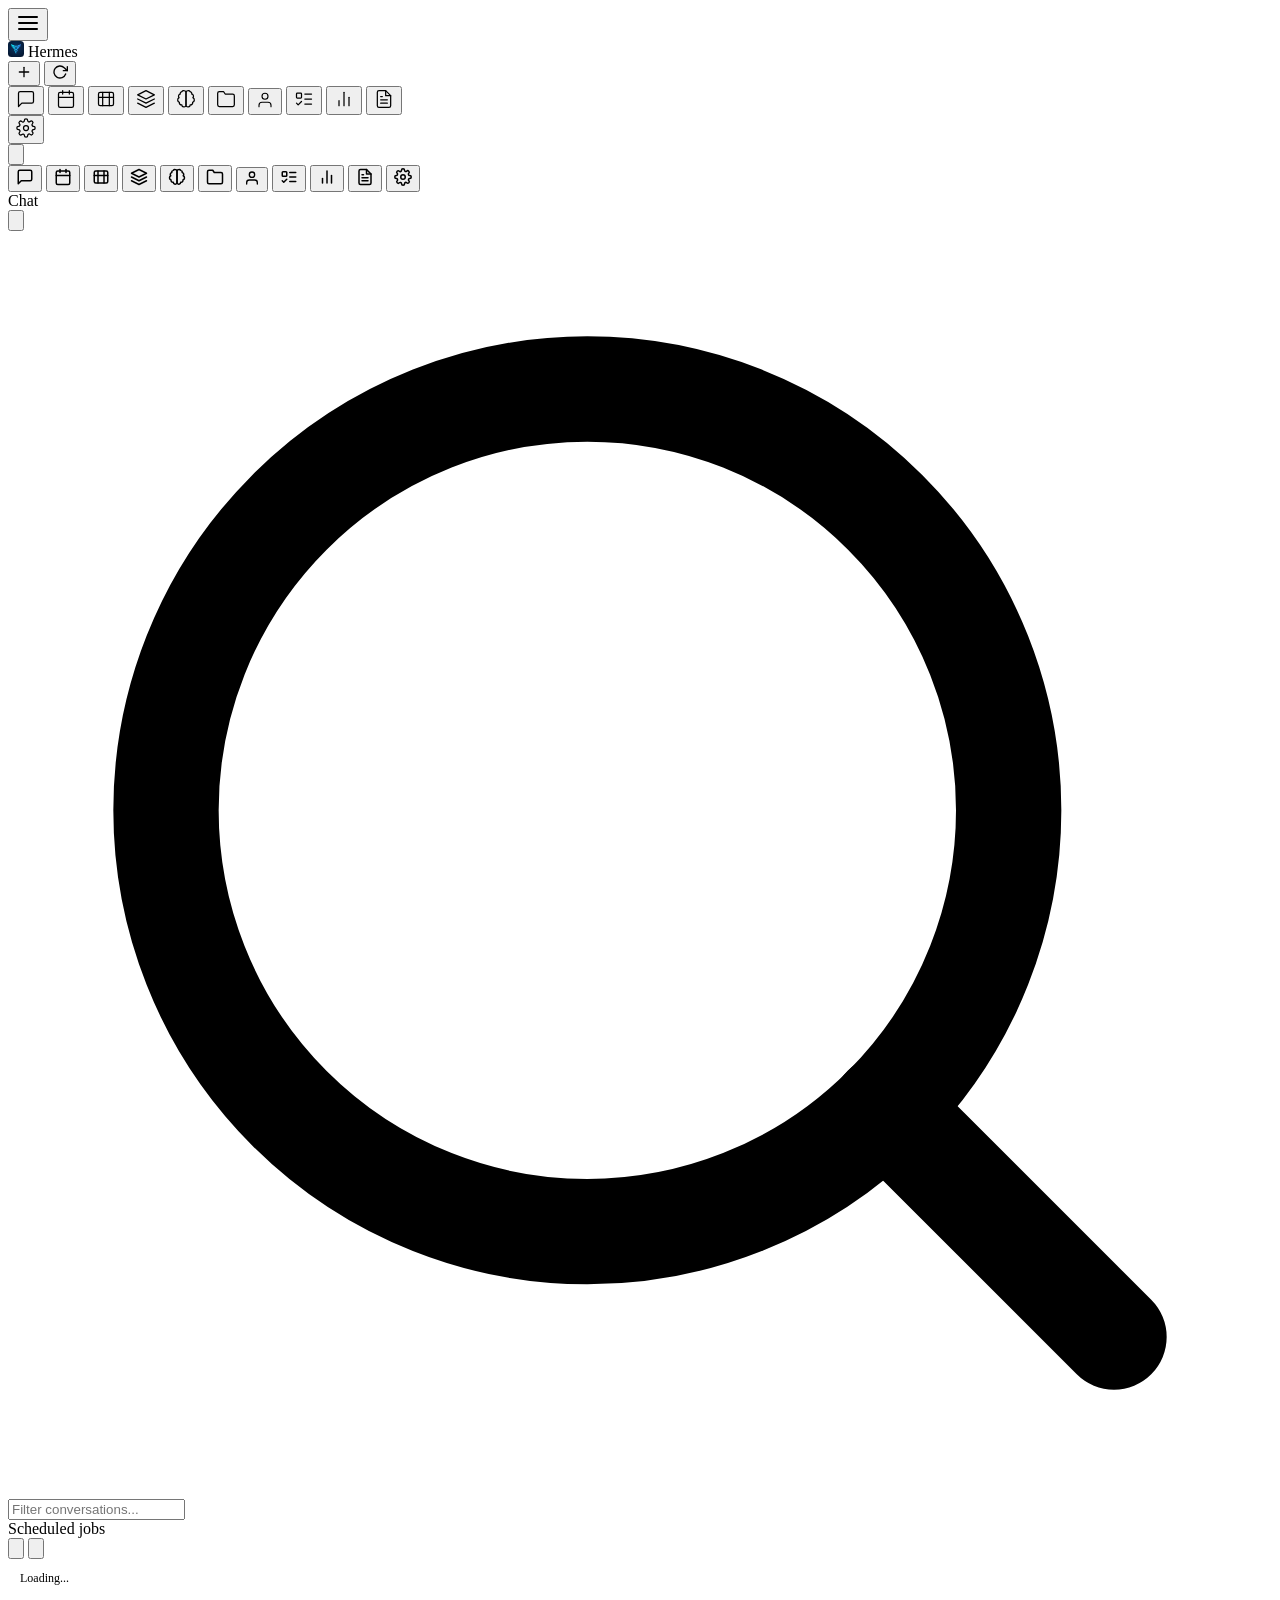
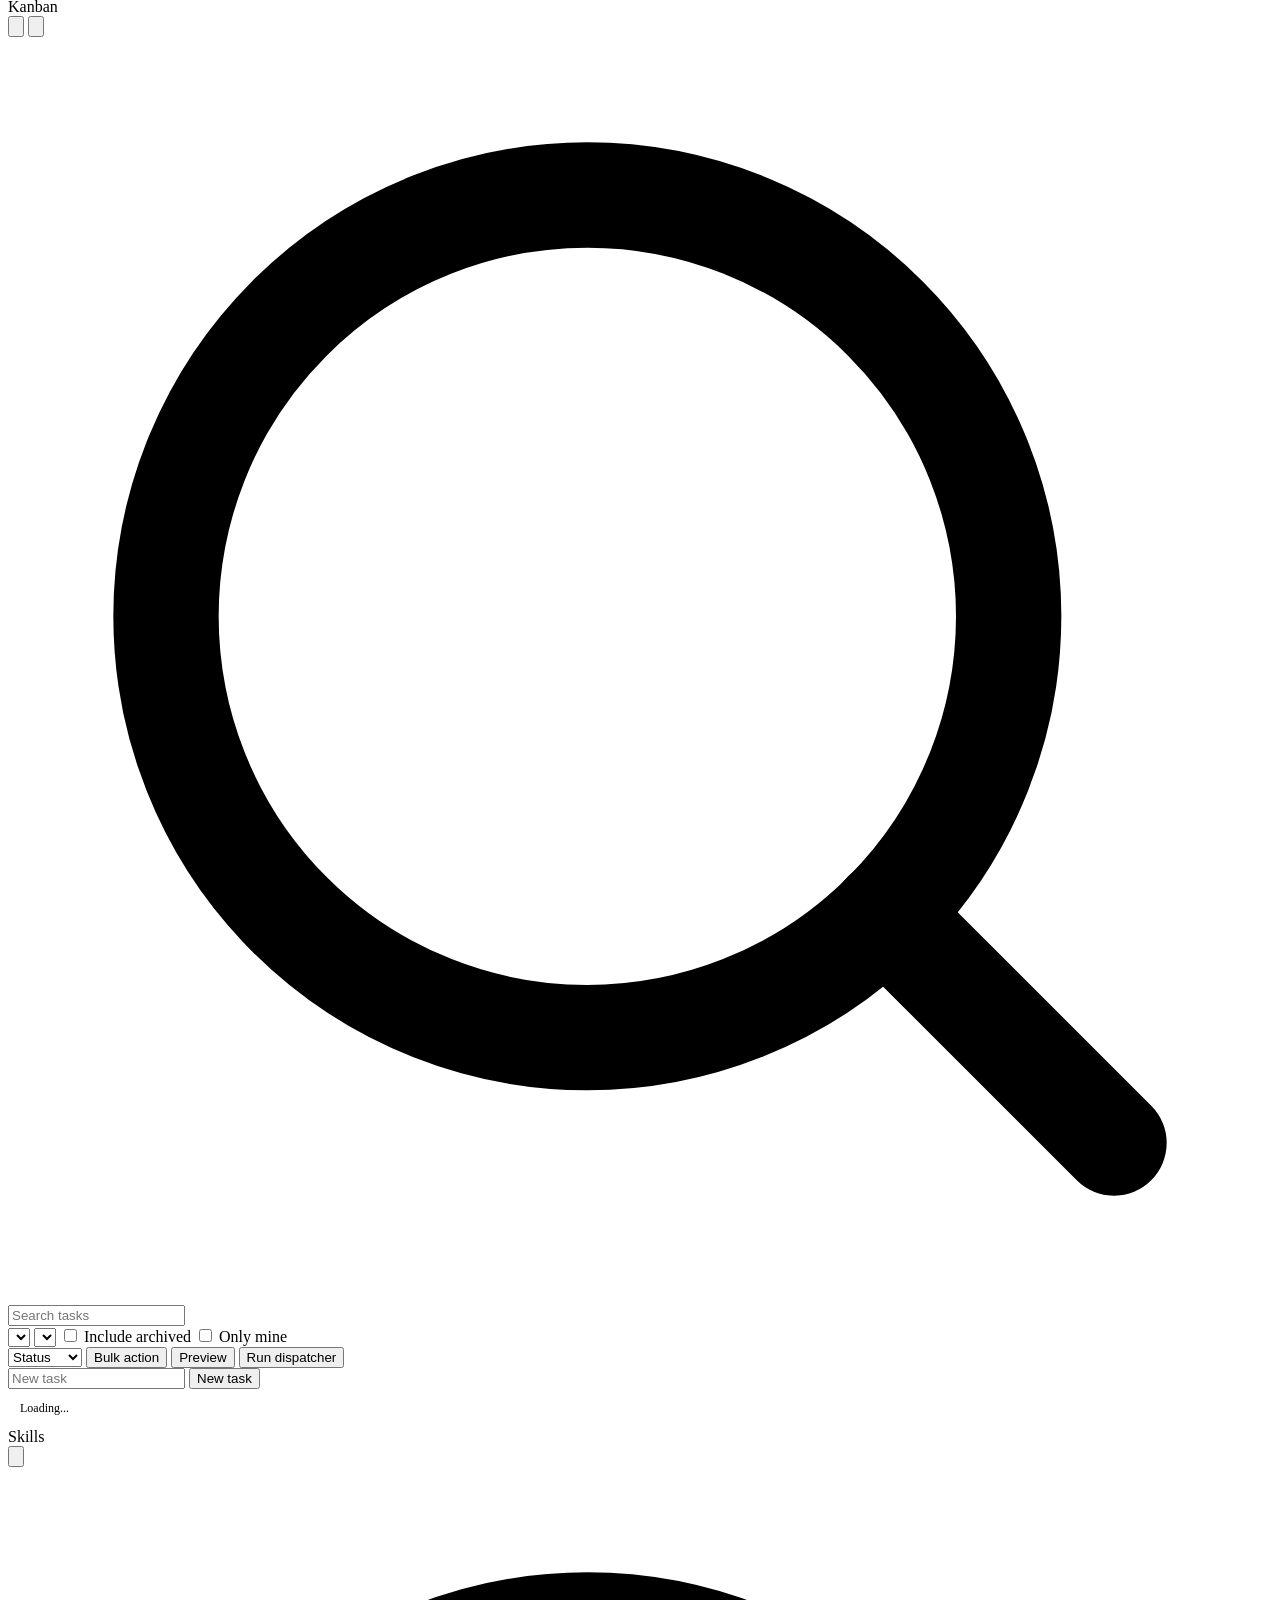
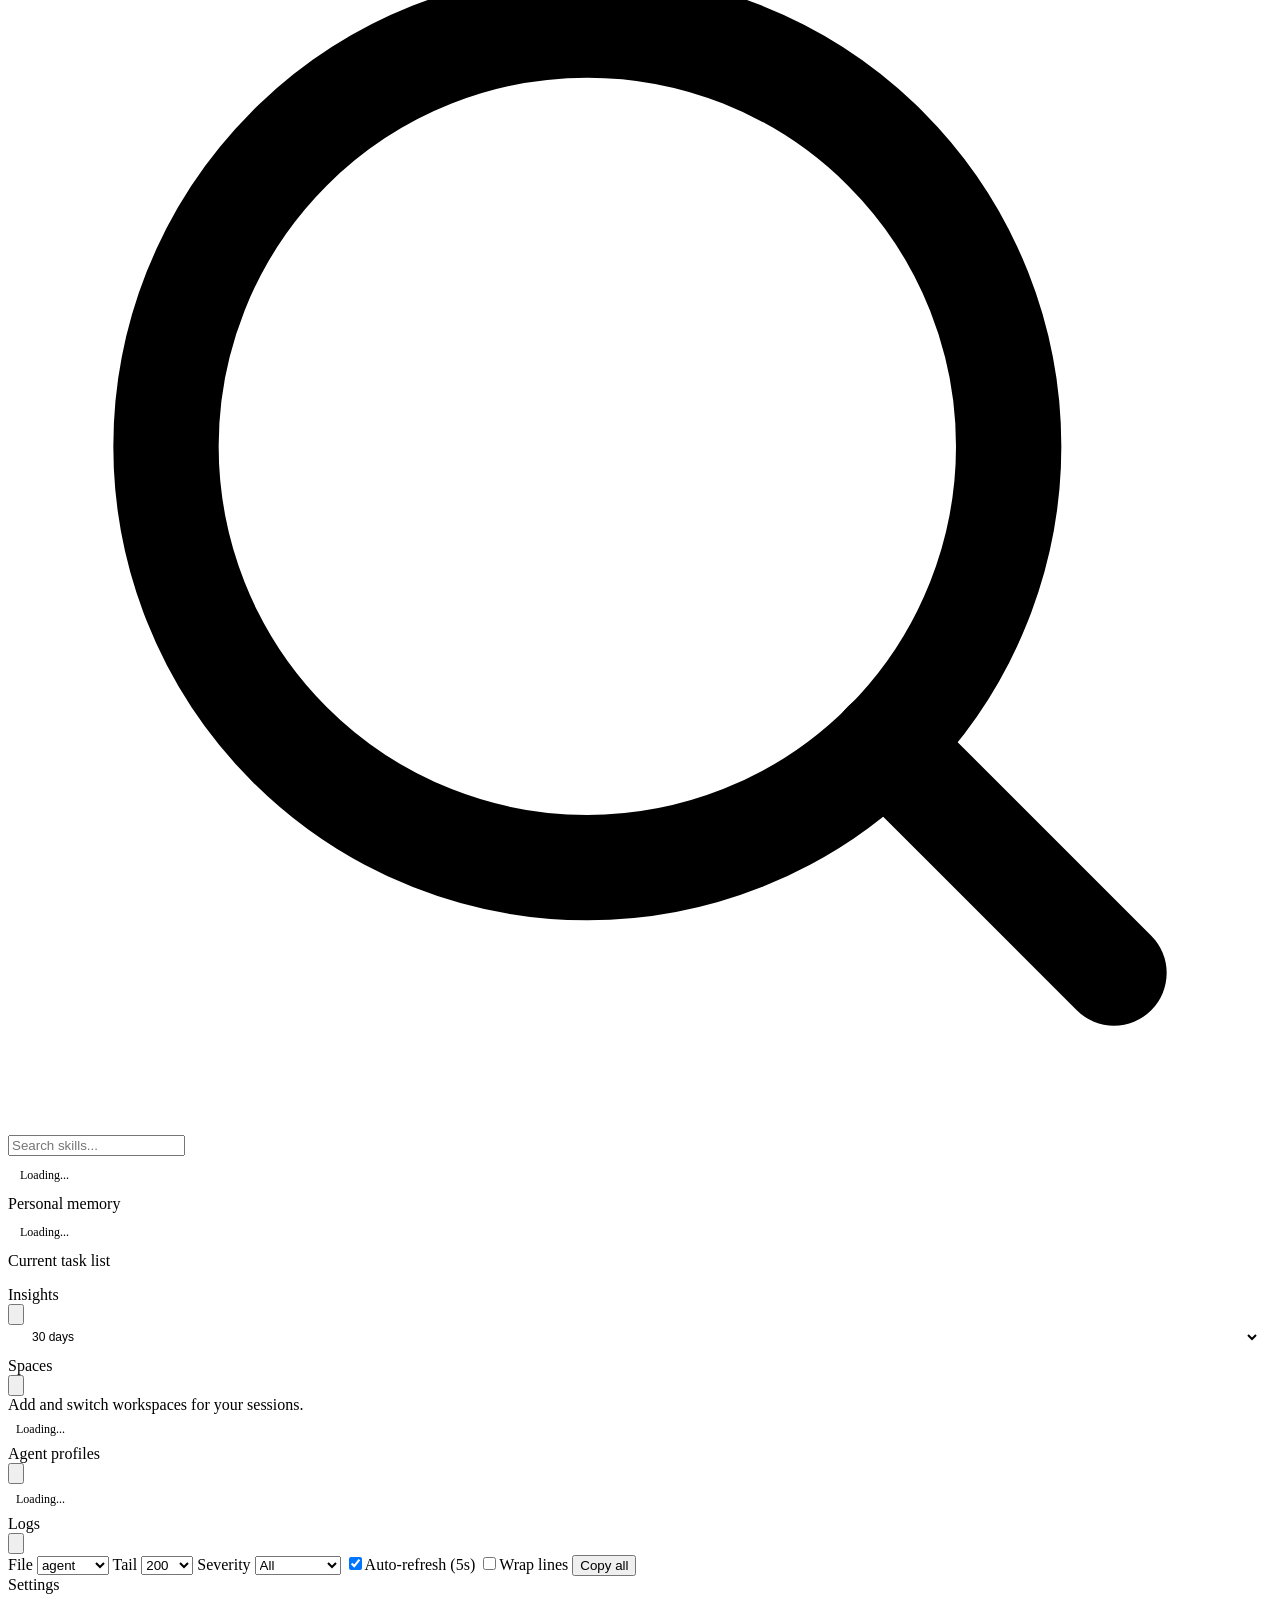
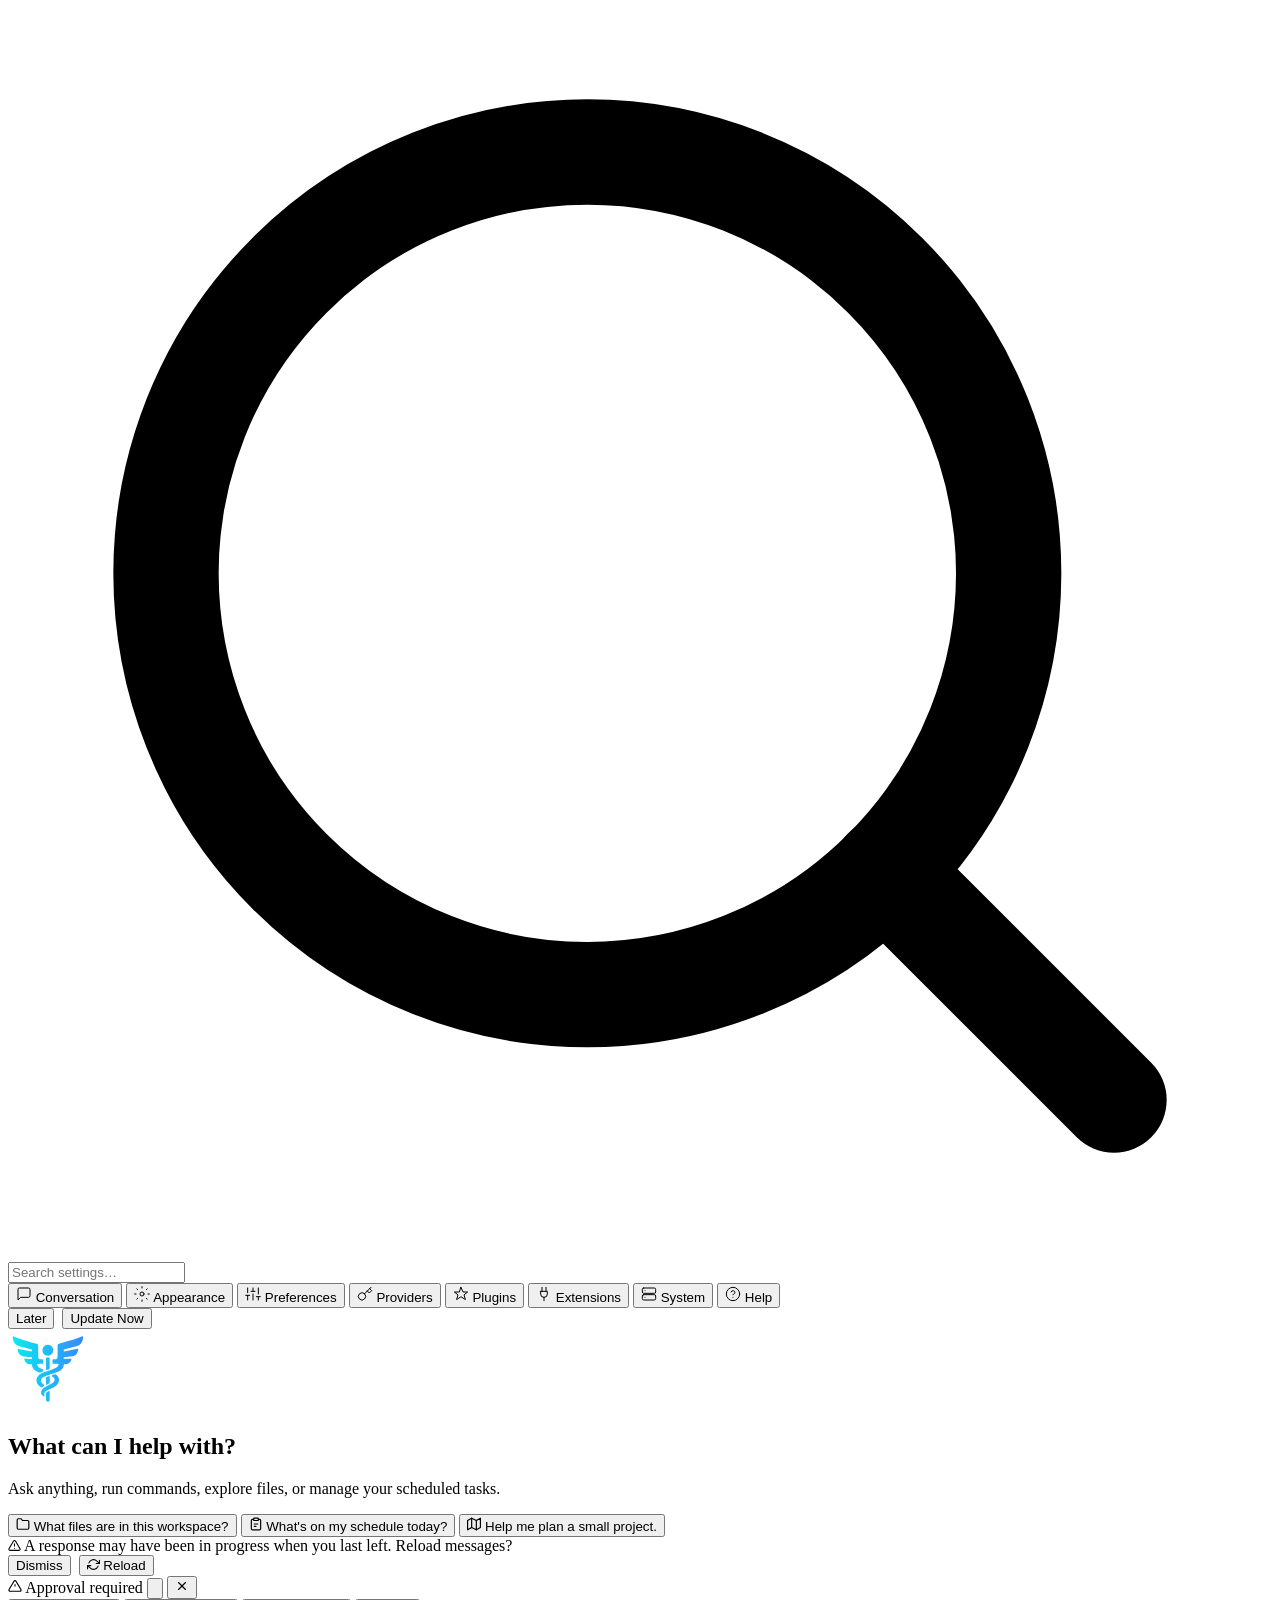
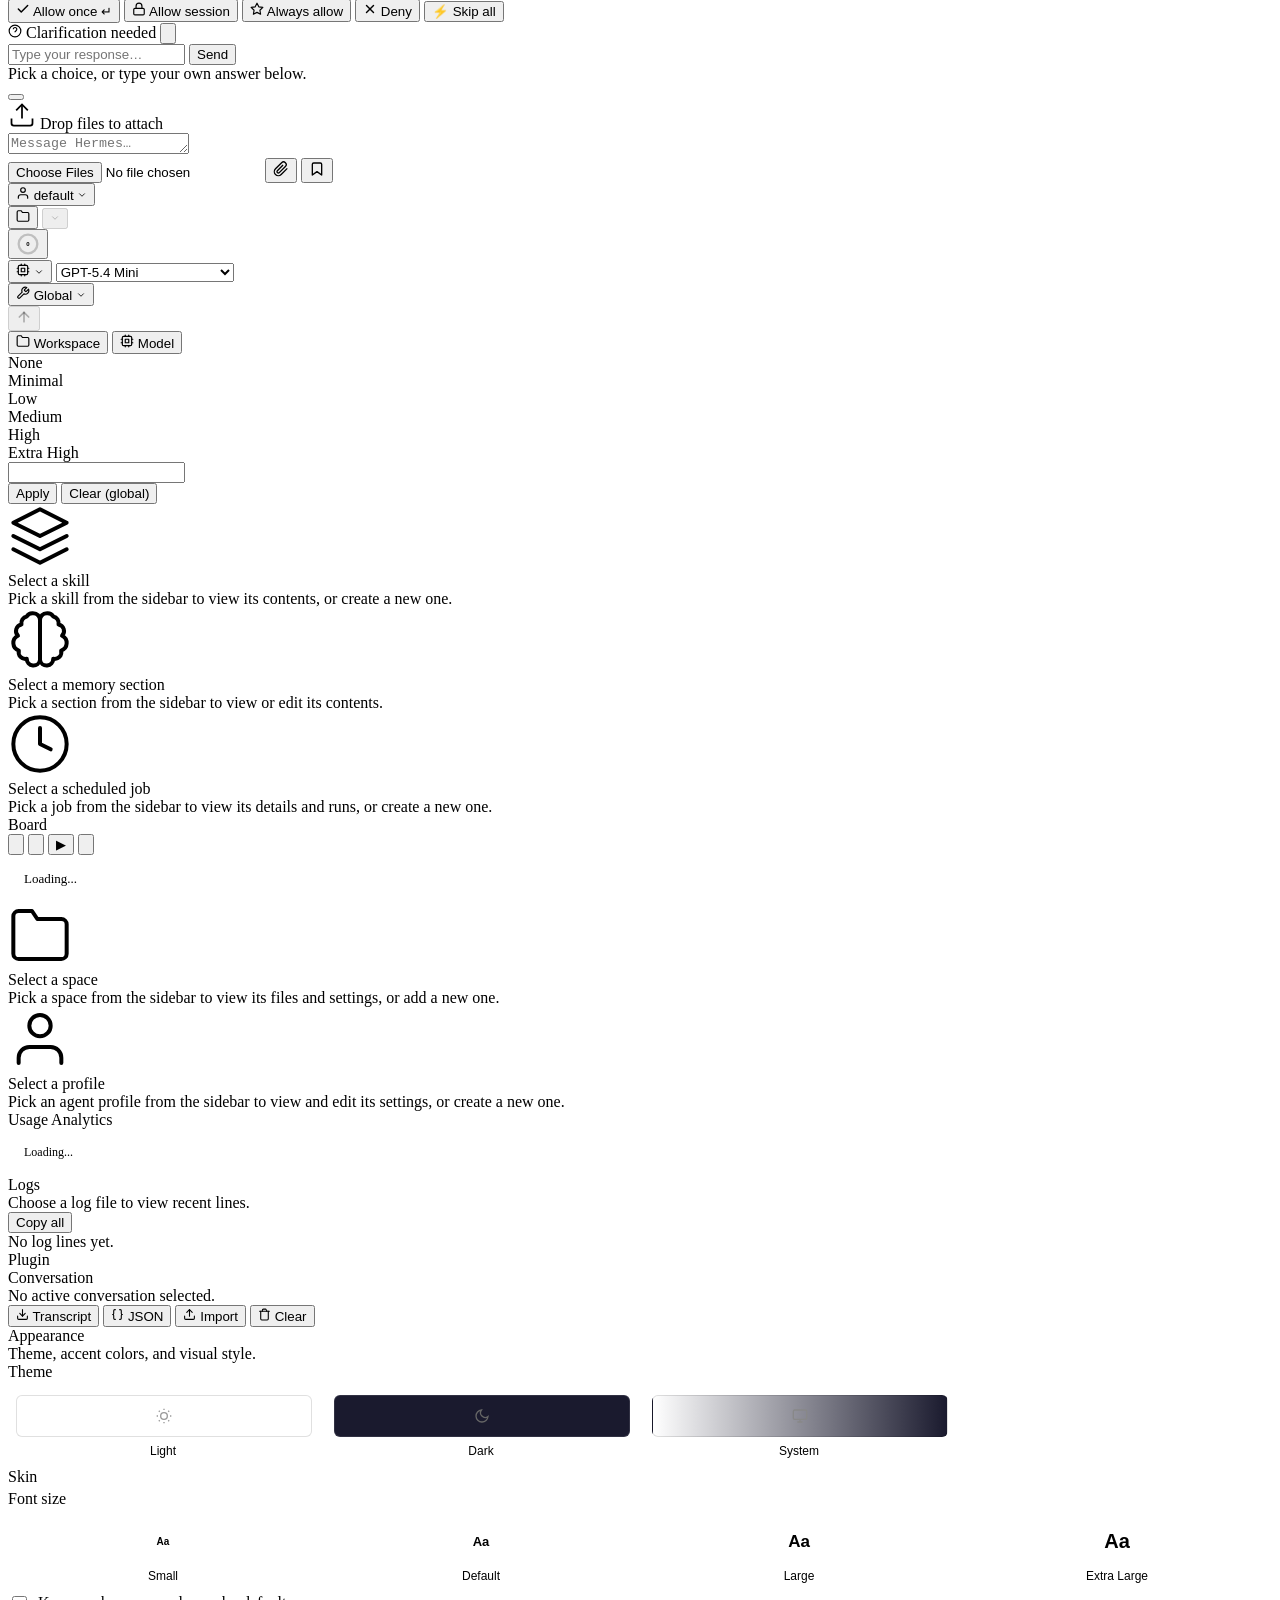
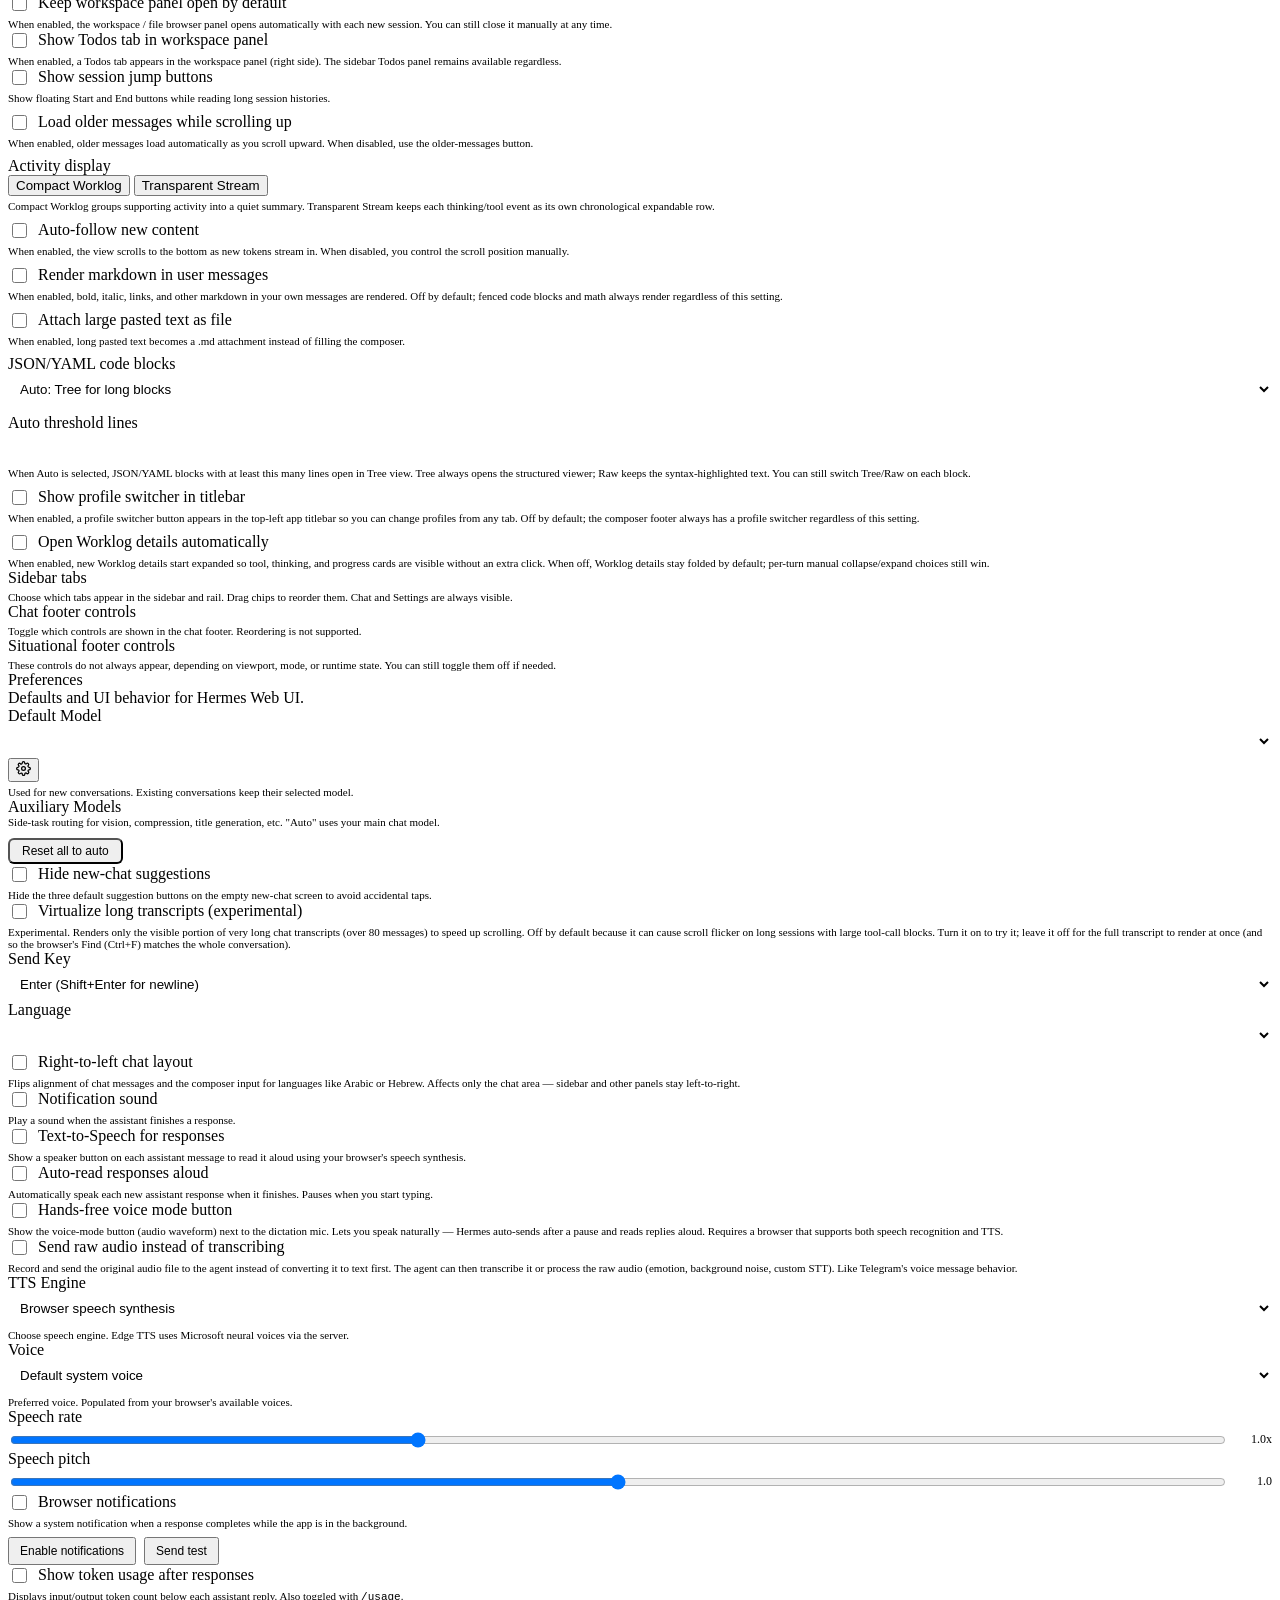
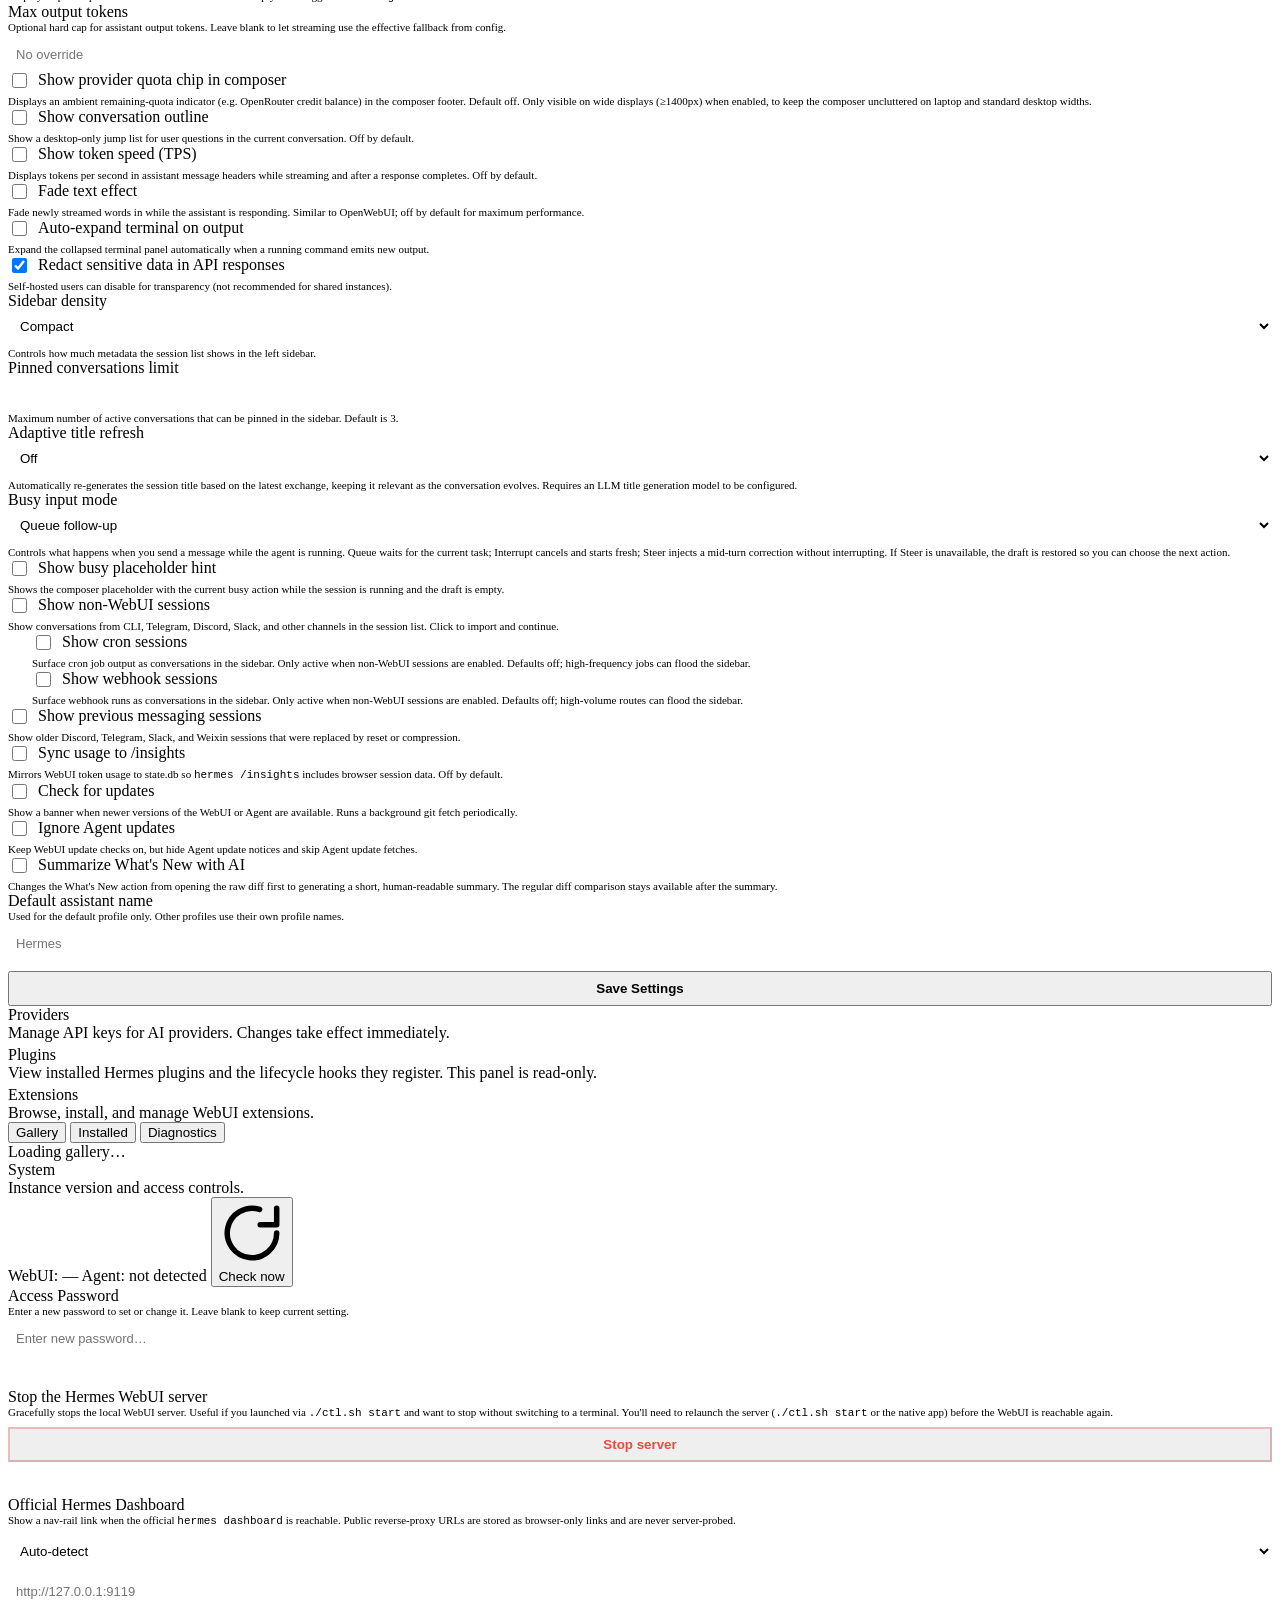
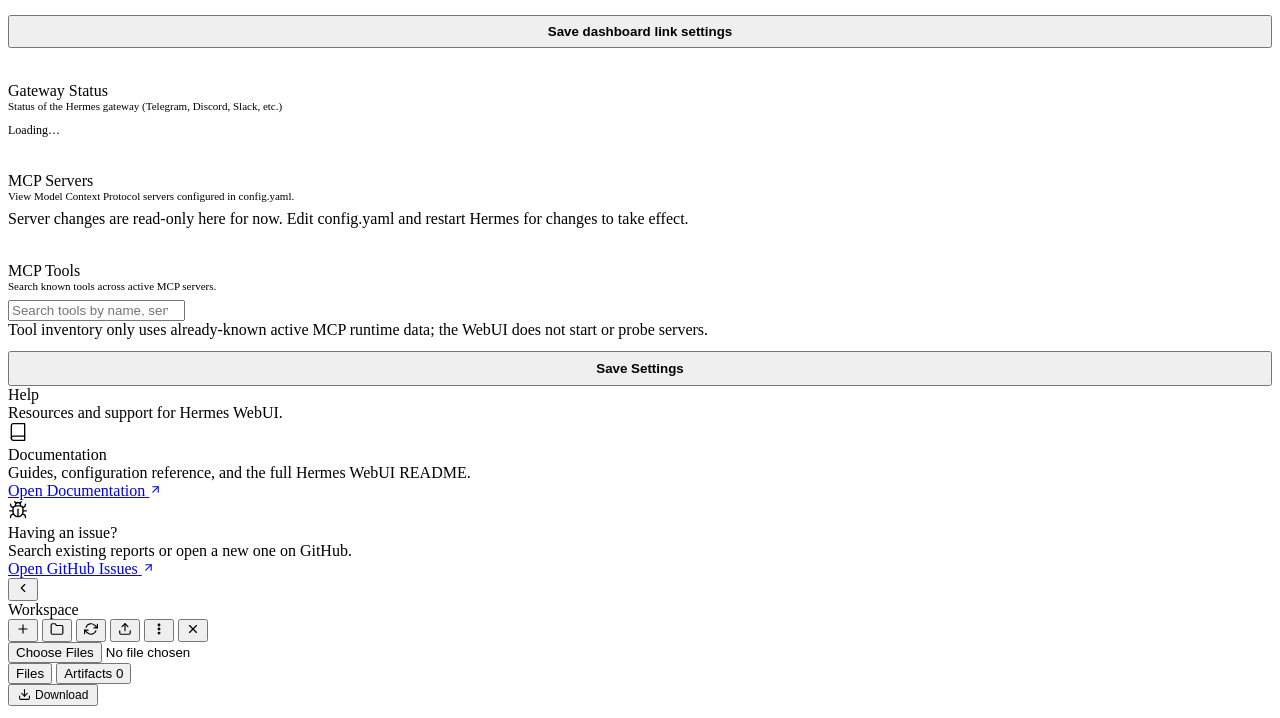
==== commit 2ffb8ab4: "Merge origin/master into PR #5271 Co-Authored-By: Paperclip <noreply@paperclip.ing>" ====
--- a/static/index.html
+++ b/static/index.html
@@ -17,7 +17,7 @@
 <meta name="apple-mobile-web-app-status-bar-style" content="black-translucent">
 <meta name="apple-mobile-web-app-title" content="Hermes">
 <link rel="apple-touch-icon" sizes="512x512" href="static/apple-touch-icon.png">
-<script>(function(){try{var themes={light:1,dark:1,system:1},skins={default:1,ares:1,mono:1,graphite:1,slate:1,poseidon:1,sisyphus:1,charizard:1,sienna:1,catppuccin:1,hepburn:1,nous:1,'geist-contrast':1,neon:1,zeus:1,'verdigris':1},legacy={slate:['dark','slate'],solarized:['dark','poseidon'],monokai:['dark','sisyphus'],nord:['dark','slate'],oled:['dark','default']},t=(localStorage.getItem('hermes-theme')||'dark').toLowerCase(),s=(localStorage.getItem('hermes-skin')||'').toLowerCase(),m=legacy[t],theme=m?m[0]:(themes[t]?t:'dark'),skin=skins[s]?s:(m?m[1]:'default');localStorage.setItem('hermes-theme',theme);localStorage.setItem('hermes-skin',skin);if(theme==='system')theme=window.matchMedia('(prefers-color-scheme:dark)').matches?'dark':'light';if(theme==='dark')document.documentElement.classList.add('dark');if(skin!=='default')document.documentElement.dataset.skin=skin;}catch(e){document.documentElement.classList.add('dark');}})()</script>
+<script>(function(){try{var themes={light:1,dark:1,system:1},skins={codex:1,terracotta:1,default:1,ares:1,mono:1,graphite:1,github:1,slate:1,poseidon:1,sisyphus:1,charizard:1,sienna:1,catppuccin:1,hepburn:1,nous:1,'geist-contrast':1,neon:1,zeus:1,'verdigris':1},legacy={slate:['dark','slate'],solarized:['dark','poseidon'],monokai:['dark','sisyphus'],nord:['dark','slate'],oled:['dark','default']},t=(localStorage.getItem('hermes-theme')||'dark').toLowerCase(),s=(localStorage.getItem('hermes-skin')||'').toLowerCase(),m=legacy[t],theme=m?m[0]:(themes[t]?t:'dark');var pendingExt=s&&s!=='default'&&!skins[s]&&!legacy[s];var skin=skins[s]?s:(pendingExt?s:(m?m[1]:'default'));localStorage.setItem('hermes-theme',theme);localStorage.setItem('hermes-skin',skin);if(theme==='system')theme=window.matchMedia('(prefers-color-scheme:dark)').matches?'dark':'light';if(theme==='dark')document.documentElement.classList.add('dark');if(skin!=='default')document.documentElement.dataset.skin=skin;}catch(e){document.documentElement.classList.add('dark');}})()</script>
 <script>(function(){try{var fs=localStorage.getItem('hermes-font-size');if(fs&&fs!=='default')document.documentElement.dataset.fontSize=fs;}catch(e){}})()</script>
 <!-- theme-color: surfaces the active app chrome color to native status bars (Safari status bar, PWA, native WKWebView wrappers). Updated dynamically by boot.js when theme/skin changes. The light/dark default values match style.css :root --sidebar / :root.dark --sidebar. -->
 <meta name="theme-color" content="#FAF7F0" media="(prefers-color-scheme: light)">
@@ -118,23 +118,19 @@
 </head>
 <body>
 <header class="app-titlebar" role="banner">
-  <button class="app-titlebar-hamburger has-tooltip has-tooltip--bottom" id="btnHamburger" onclick="toggleMobileSidebar()" type="button" data-tooltip="Menu" aria-label="Menu">
+  <div class="app-titlebar-left">
+    <button class="app-titlebar-profile" id="titlebarProfileBtn" type="button" onclick="toggleProfileDropdown(event)" aria-label="Switch profile" style="display:none">
+      <span class="app-titlebar-profile-icon" aria-hidden="true"><svg width="14" height="14" viewBox="0 0 24 24" fill="none" stroke="currentColor" stroke-width="2" stroke-linecap="round" stroke-linejoin="round"><path d="M20 21v-2a4 4 0 0 0-4-4H8a4 4 0 0 0-4 4v2"/><circle cx="12" cy="7" r="4"/></svg></span>
+      <span class="app-titlebar-profile-label" id="titlebarProfileLabel">default</span>
+      <span class="app-titlebar-profile-chevron" aria-hidden="true"><svg width="8" height="8" viewBox="0 0 24 24" fill="none" stroke="currentColor" stroke-width="2" stroke-linecap="round" stroke-linejoin="round"><polyline points="6 9 12 15 18 9"/></svg></span>
+    </button>
+    <button class="app-titlebar-hamburger has-tooltip has-tooltip--bottom" id="btnHamburger" onclick="toggleMobileSidebar()" type="button" data-tooltip="Menu" aria-label="Menu">
     <svg width="24" height="24" viewBox="0 0 24 24" fill="none" stroke="currentColor" stroke-width="2" stroke-linecap="round" stroke-linejoin="round" aria-hidden="true"><line x1="3" y1="6" x2="21" y2="6"/><line x1="3" y1="12" x2="21" y2="12"/><line x1="3" y1="18" x2="21" y2="18"/></svg>
   </button>
+  </div>
   <div class="app-titlebar-inner">
     <span class="app-titlebar-icon" aria-hidden="true">
-      <svg viewBox="0 0 64 64" width="16" height="16" aria-hidden="true">
-        <defs>
-          <linearGradient id="app-titlebar-gold" x1="0%" y1="0%" x2="0%" y2="100%">
-            <stop offset="0%" style="stop-color:#F5C542"/>
-            <stop offset="100%" style="stop-color:#D4961C"/>
-          </linearGradient>
-        </defs>
-        <rect x="30" y="10" width="4" height="46" rx="2" fill="url(#app-titlebar-gold)"/>
-        <path d="M30 18 C24 14, 14 14, 10 18 C14 16, 22 16, 28 20" fill="#F5C542" opacity="0.9"/>
-        <path d="M34 18 C40 14, 50 14, 54 18 C50 16, 42 16, 36 20" fill="#F5C542" opacity="0.9"/>
-        <circle cx="32" cy="10" r="4" fill="#F5C542"/>
-      </svg>
+      <svg xmlns="http://www.w3.org/2000/svg" viewBox="0 0 64 64" width="16" height="16" aria-hidden="true"><defs><linearGradient id="app-titlebar-mark" x1="0" y1="0" x2="1" y2="0"><stop offset="0" stop-color="#08EBF1"/><stop offset="1" stop-color="#3889FD"/></linearGradient><radialGradient id="app-titlebar-tile" cx="50%" cy="42%" r="75%"><stop offset="0%" stop-color="#0D3460"/><stop offset="100%" stop-color="#021128"/></radialGradient></defs><rect width="64" height="64" rx="14.3" fill="url(#app-titlebar-tile)"/><g transform="translate(-8.632 -11.731) scale(0.06483)"><path fill="url(#app-titlebar-mark)" fill-rule="evenodd" d="M630.5 961.9 C634.9 960.7 638.5 957.9 640.5 953.9 C642.5 950.1 643.3 865.1 641.4 864.3 C640 863.8 623.9 872.5 618.2 876.8 C616.4 878.2 613.8 881.2 612.5 883.5 L610 887.7 610 918.4 C610 951.8 610.2 953.1 615.7 958.3 C618.3 960.8 622.4 962.7 625.5 962.9 C626 963 628.3 962.5 630.5 961.9 Z M596 913 C596.8 911.5 596.6 909.4 595.4 904.8 C592.1 892.1 595.4 881.4 605.5 872.1 C612.9 865.4 621.2 860.6 641.1 851.4 C681.3 832.9 691.1 827.1 704.5 813.6 C724.9 793.1 730 768.6 718.9 745.5 C714.9 737.4 705.5 727.4 696.7 722.1 L691.1 718.8 678.3 722.6 C671.3 724.6 664.9 726.8 664.2 727.3 C663.5 727.9 663 730.6 663 734.1 C663 739.9 663.1 740 666.8 741.9 C672.9 745 680.6 752.6 683.4 758.2 C688.9 769.3 686 781.3 675.3 791 C666.4 799.1 662.1 801.7 631.3 817.2 C598.7 833.5 587.2 840.5 578.9 849 C565.9 862.3 561.8 880.1 568.3 894.4 C574.4 907.7 592.4 919.8 596 913 Z M579.8 832.2 C582.7 830.2 586.8 827.3 589 825.8 C592.9 823.1 593 822.9 593 817.2 L593 811.4 586.6 807.2 C578.4 801.8 572.5 795.2 568.7 787.2 C566 781.5 565.8 780.1 566.2 773.5 C566.8 764.5 569.4 759.6 577.8 751.8 C589.1 741.4 603.5 735.3 666 714.8 C687.7 707.6 710.2 699.7 715.9 697.2 C741.9 685.8 757.8 670 764.5 648.7 C765.9 644.4 767 639.2 767 637.1 C767 631.5 768.1 631 777.9 631.6 C801.3 633.2 819.4 623.2 829 603.6 C831.2 599.2 833.5 593.4 834.2 590.7 C835.3 586.4 835.2 585.8 833.4 584 C831.5 582.1 830.8 582 814 583 C804.4 583.5 789.8 584.1 781.5 584.2 L766.5 584.5 766.2 577.9 C766 573.4 766.3 571 767.2 570.2 C767.9 569.6 778.4 568.4 790.4 567.6 C835.7 564.3 849.7 561.9 862.2 555.3 C878.5 546.7 889.5 529.3 893 506.4 C894.1 499.3 894 498.6 892.3 496.8 C890.4 494.9 890 495 865.4 500.4 C838.7 506.3 789.4 516.1 776.8 518.1 C766.3 519.7 766 519.5 766 511.2 C766 507.2 766.5 503.7 767.2 502.8 C767.9 502 771.2 500.7 774.5 500.1 C788.7 497.1 852.9 480.7 868.5 476 C877.9 473.2 889.8 468.8 895 466.3 C903 462.5 905.8 460.4 913.1 453.1 C922.9 443.2 928.3 433.9 932.5 419.5 C935.4 409.5 937.6 393.5 936.6 389.7 C935.3 384.3 933.5 384.5 914.3 392.1 C879.6 406 825.4 423.1 754.6 442.4 C728.5 449.6 719.1 452.5 717.2 454.2 C711.9 459.2 712 457.7 712 516.7 C712 551.6 711.6 572.9 710.9 575.2 C709.6 580 703.8 585.7 699.1 587 C697.1 587.5 689.9 588.2 683 588.6 C674 589.1 670 589.7 668.8 590.8 C667.2 592.1 667 594.3 667 608 C667 621.6 667.2 624.1 668.8 625.8 C670.4 627.8 671.8 627.9 694.9 628.2 C710.4 628.4 719.8 628.9 720.8 629.6 C723.1 631.2 720.6 639.8 715.9 646.9 C706.4 661.1 694.2 667.1 631 689 C581.4 706.1 563.9 713.8 550.3 724.7 C512.3 755 518.4 806 563.1 831.3 C567.7 833.9 572.2 836 573.1 836 C573.9 836 577 834.3 579.8 832.2 Z M626.3 807.4 C633.5 803.8 640.2 800.1 641.1 799.4 C642.5 798.1 642.7 794.2 642.5 766.5 C642.5 749.2 642.1 734.7 641.7 734.4 C641 733.7 613.6 743.6 611.2 745.3 C610.3 746 610 754.1 610 779.5 C610 797.7 610.3 813 610.7 813.3 C611.8 814.5 612.7 814.1 626.3 807.4 Z M571.1 699.2 L584.5 693.4 584.8 685.5 C585 681.2 584.7 677.3 584.1 676.7 C583.6 676.2 579.9 674.7 575.8 673.3 C567.5 670.5 554.7 664.2 548.4 660 C538.6 653.2 530.5 640.3 531.2 632.6 L531.5 629.5 541 628.9 C546.2 628.5 557.7 628.2 566.5 628.1 C577.6 628 583 627.6 583.8 626.8 C585.5 625.1 585.5 591.6 583.8 590.3 C583.1 589.7 576.5 589 569.1 588.6 C555.2 587.9 550.4 586.7 546.1 582.7 C541 578 541 578.1 541 518.8 C541 466.4 540.9 463.3 539 459.3 C536.5 453.7 533.3 451.9 518.7 448.1 C442.4 428 363.2 402.9 330.3 388.3 C322.4 384.9 322 384.8 319.5 386.4 C317.3 387.9 317 388.7 317 393.9 C317 397.1 317.7 403.5 318.5 408.1 C324.3 439.3 338.4 458 364.5 469.2 C374.6 473.5 396.4 479.7 441.3 491 C464.8 496.9 484.7 502.3 485.5 503 C486.6 503.9 487 506.3 487 511.2 C487 519.5 486.6 519.8 476.7 518.1 C461.5 515.5 412.5 505.6 391.5 500.9 C379.4 498.2 368.3 495.7 366.7 495.3 C364.8 494.9 363.3 495.3 361.9 496.6 C360 498.3 359.9 499.2 360.5 505.4 C362.5 526 373.6 544.9 388.9 554 C401.6 561.5 417.9 564.4 468 568.1 C477.1 568.7 485.1 569.7 485.8 570.3 C487.5 571.7 487.4 582.4 485.6 583.9 C484.2 585.1 473.4 584.7 432.5 582.4 C422.2 581.8 421.4 581.9 419.7 583.8 C417.9 585.8 417.9 586.1 419.5 591.6 C424.1 607.4 434.2 620.5 446.4 626.5 C455.1 630.8 461.3 632 474.1 632 C479.5 632 484.1 632.4 484.4 632.9 C484.8 633.4 485.6 637.4 486.4 641.7 C489.7 660.4 500.4 676.9 516.5 688 C526.3 694.7 549.1 704.8 555.1 704.9 C556.5 705 563.7 702.4 571.1 699.2 Z M628.9 678.9 C635.3 676.6 641 674.2 641.5 673.5 C643.1 671.6 642.5 576.3 640.9 574.4 C639.4 572.5 613.1 572.3 611.2 574.2 C610.3 575.1 610 588.7 610 629 C610 658.5 610.3 683 610.7 683.4 C611.8 684.5 616 683.5 628.9 678.9 Z M636.1 556 C654.1 552.6 669.6 536.9 673.6 517.8 C677.9 497.7 668.2 476.3 650 465.8 C636.2 457.8 615.8 458 601.7 466.3 C595.3 470.1 586.1 480.5 582.7 487.8 C570 514.9 585.4 547.4 614.7 555.5 C620.6 557.1 629 557.3 636.1 556 Z"/></g></svg>
     </span>
     <span class="app-titlebar-title" id="appTitlebarTitle">Hermes</span>
     <span class="app-titlebar-sub" id="appTitlebarSub" hidden></span>
@@ -167,10 +163,12 @@
     <button class="rail-btn nav-tab dashboard-link has-tooltip" id="dashboardRailBtn" data-dashboard-link style="display:none" onclick="openHermesDashboard(event)" data-tooltip="Hermes Dashboard" data-i18n-title="tab_dashboard" aria-label="Hermes Dashboard"><svg width="20" height="20" viewBox="0 0 24 24" fill="none" stroke="currentColor" stroke-width="1.5" stroke-linecap="round" stroke-linejoin="round" aria-hidden="true"><rect x="3" y="3" width="18" height="18" rx="2"/><path d="M3 9h18"/><path d="M9 21V9"/></svg><span class="dashboard-external-badge" aria-hidden="true"></span></button>
     <button class="rail-btn nav-tab has-tooltip" data-panel="logs" onclick="switchPanel('logs',{fromRailClick:true})" data-tooltip="Logs" data-i18n-title="tab_logs" aria-label="Logs"><svg width="20" height="20" viewBox="0 0 24 24" fill="none" stroke="currentColor" stroke-width="1.5" stroke-linecap="round" stroke-linejoin="round" aria-hidden="true"><path d="M14 2H6a2 2 0 0 0-2 2v16a2 2 0 0 0 2 2h12a2 2 0 0 0 2-2V8z"/><path d="M14 2v6h6"/><path d="M8 13h8"/><path d="M8 17h8"/><path d="M8 9h2"/></svg></button>
     <div class="rail-spacer"></div>
-    <button class="rail-btn nav-tab has-tooltip" data-panel="settings" onclick="switchPanel('settings',{fromRailClick:true})" data-tooltip="Settings" data-i18n-title="tab_settings" aria-label="Settings"><svg width="20" height="20" viewBox="0 0 24 24" fill="none" stroke="currentColor" stroke-width="1.5" stroke-linecap="round" stroke-linejoin="round" aria-hidden="true"><circle cx="12" cy="12" r="3"/><path d="M19.4 15a1.65 1.65 0 0 0 .33 1.82l.06.06a2 2 0 0 1-2.83 2.83l-.06-.06a1.65 1.65 0 0 0-1.82-.33 1.65 1.65 0 0 0-1 1.51V21a2 2 0 0 1-4 0v-.09A1.65 1.65 0 0 0 9 19.4a1.65 1.65 0 0 0-1.82.33l-.06.06a2 2 0 0 1-2.83-2.83l.06-.06a1.65 1.65 0 0 0 .33-1.82 1.65 1.65 0 0 0-1.51-1H3a2 2 0 0 1 0-4h.09A1.65 1.65 0 0 0 4.6 9a1.65 1.65 0 0 0-.33-1.82l-.06-.06a2 2 0 0 1 2.83-2.83l.06.06a1.65 1.65 0 0 0 1.82.33H9a1.65 1.65 0 0 0 1-1.51V3a2 2 0 0 1 4 0v.09a1.65 1.65 0 0 0 1 1.51 1.65 1.65 0 0 0 1.82-.33l.06-.06a2 2 0 0 1 2.83 2.83l-.06.06a1.65 1.65 0 0 0-.33 1.82V9a1.65 1.65 0 0 0 1.51 1H21a2 2 0 0 1 0 4h-.09a1.65 1.65 0 0 0-1.51 1z"/></svg></button>
+    <button class="rail-btn nav-tab has-tooltip" data-panel="settings" onclick="switchPanel('settings',{fromRailClick:true})" data-tooltip="Settings" data-i18n-title="tab_settings" aria-label="Settings"><svg width="20" height="20" viewBox="0 0 24 24" fill="none" stroke="currentColor" stroke-width="1.5" stroke-linecap="round" stroke-linejoin="round" aria-hidden="true"><circle cx="12" cy="12" r="3"/><path d="M19.4 15a1.65 1.65 0 0 0 .33 1.82l.06.06a2 2 0 0 1-2.83 2.83l-.06-.06a1.65 1.65 0 0 0-1.82-.33 1.65 1.65 0 0 0-1 1.51V21a2 2 0 0 1-4 0v-.09A1.65 1.65 0 0 0 9 19.4a1.65 1.65 0 0 0-1.82.33l-.06.06a2 2 0 0 1-2.83-2.83l.06-.06a1.65 1.65 0 0 0 .33-1.82 1.65 1.65 0 0 0-1.51-1H3a2 2 0 0 1 0-4h.09A1.65 1.65 0 0 0 4.6 9a1.65 1.65 0 0 0-.33-1.82l-.06-.06a2 2 0 0 1 2.83-2.83l.06.06a1.65 1.65 0 0 0 1.82.33H9a1.65 1.65 0 0 0 1-1.51V3a2 2 0 0 1 4 0v.09a1.65 1.65 0 0 0 1 1.51 1.65 1.65 0 0 0 1.82-.33l.06-.06a2 2 0 0 1 2.83 2.83l-.06.06a1.65 1.65 0 0 0-.33 1.82V9a1.65 1.65 0 0 0 1.51 1H21a2 2 0 0 1 0 4h-.09a1.65 1.65 0 0 0-1.51 1z"/></svg><span class="auth-warning-badge" id="authWarningBadgeDesktop" style="display:none;position:absolute;top:4px;right:4px;width:8px;height:8px;border-radius:50%;background:#e05"></span></button>
   </nav>
   <aside class="sidebar">
-
+    <button class="panel-head-btn mobile-sidebar-close has-tooltip has-tooltip--bottom-right" type="button" onclick="closeMobileSidebar()" data-tooltip="Close menu" data-i18n-title="close_menu" aria-label="Close menu" data-i18n-aria-label="close_menu">
+      <svg viewBox="0 0 24 24" fill="none" stroke="currentColor" stroke-width="2.2" stroke-linecap="round" stroke-linejoin="round" aria-hidden="true"><line x1="18" y1="6" x2="6" y2="18"/><line x1="6" y1="6" x2="18" y2="18"/></svg>
+    </button>
     <div class="sidebar-nav">
       <button class="nav-tab active has-tooltip has-tooltip--bottom" data-panel="chat" data-label="Chat" onclick="switchPanel('chat',{fromRailClick:true})" data-tooltip="Chat" data-i18n-title="tab_chat"><svg width="18" height="18" viewBox="0 0 24 24" fill="none" stroke="currentColor" stroke-width="2" stroke-linecap="round" stroke-linejoin="round" aria-hidden="true"><path d="M21 15a2 2 0 0 1-2 2H7l-4 4V5a2 2 0 0 1 2-2h14a2 2 0 0 1 2 2z"/></svg></button>
       <button class="nav-tab has-tooltip has-tooltip--bottom" data-panel="tasks" data-label="Tasks" onclick="switchPanel('tasks',{fromRailClick:true})" data-tooltip="Tasks" data-i18n-title="tab_tasks"><svg width="18" height="18" viewBox="0 0 24 24" fill="none" stroke="currentColor" stroke-width="2" stroke-linecap="round" stroke-linejoin="round" aria-hidden="true"><rect x="3" y="4" width="18" height="18" rx="2"/><line x1="16" y1="2" x2="16" y2="6"/><line x1="8" y1="2" x2="8" y2="6"/><line x1="3" y1="10" x2="21" y2="10"/></svg></button>
@@ -184,7 +182,7 @@
       <button class="nav-tab dashboard-link has-tooltip has-tooltip--bottom" id="dashboardMobileBtn" data-dashboard-link data-label="Dashboard" style="display:none" onclick="openHermesDashboard(event)" data-tooltip="Hermes Dashboard" data-i18n-title="tab_dashboard"><svg width="18" height="18" viewBox="0 0 24 24" fill="none" stroke="currentColor" stroke-width="2" stroke-linecap="round" stroke-linejoin="round" aria-hidden="true"><rect x="3" y="3" width="18" height="18" rx="2"/><path d="M3 9h18"/><path d="M9 21V9"/></svg><span class="dashboard-external-badge" aria-hidden="true"></span></button>
       <button class="nav-tab has-tooltip has-tooltip--bottom" data-panel="logs" data-label="Logs" onclick="switchPanel('logs',{fromRailClick:true})" data-tooltip="Logs" data-i18n-title="tab_logs"><svg width="18" height="18" viewBox="0 0 24 24" fill="none" stroke="currentColor" stroke-width="2" stroke-linecap="round" stroke-linejoin="round" aria-hidden="true"><path d="M14 2H6a2 2 0 0 0-2 2v16a2 2 0 0 0 2 2h12a2 2 0 0 0 2-2V8z"/><path d="M14 2v6h6"/><path d="M8 13h8"/><path d="M8 17h8"/><path d="M8 9h2"/></svg></button>
       <!-- Settings button mirrored here for mobile (rail is desktop-only via @media >=768px). Keep in sync with rail entry. -->
-      <button class="nav-tab has-tooltip has-tooltip--bottom" data-panel="settings" onclick="switchPanel('settings',{fromRailClick:true})" data-tooltip="Settings" data-i18n-title="tab_settings"><svg width="18" height="18" viewBox="0 0 24 24" fill="none" stroke="currentColor" stroke-width="2" stroke-linecap="round" stroke-linejoin="round" aria-hidden="true"><circle cx="12" cy="12" r="3"/><path d="M19.4 15a1.65 1.65 0 0 0 .33 1.82l.06.06a2 2 0 0 1-2.83 2.83l-.06-.06a1.65 1.65 0 0 0-1.82-.33 1.65 1.65 0 0 0-1 1.51V21a2 2 0 0 1-4 0v-.09A1.65 1.65 0 0 0 9 19.4a1.65 1.65 0 0 0-1.82.33l-.06.06a2 2 0 0 1-2.83-2.83l.06-.06a1.65 1.65 0 0 0 .33-1.82 1.65 1.65 0 0 0-1.51-1H3a2 2 0 0 1 0-4h.09A1.65 1.65 0 0 0 4.6 9a1.65 1.65 0 0 0-.33-1.82l-.06-.06a2 2 0 0 1 2.83-2.83l.06.06a1.65 1.65 0 0 0 1.82.33H9a1.65 1.65 0 0 0 1-1.51V3a2 2 0 0 1 4 0v.09a1.65 1.65 0 0 0 1 1.51 1.65 1.65 0 0 0 1.82-.33l.06-.06a2 2 0 0 1 2.83 2.83l-.06.06a1.65 1.65 0 0 0-.33 1.82V9a1.65 1.65 0 0 0 1.51 1H21a2 2 0 0 1 0 4h-.09a1.65 1.65 0 0 0-1.51 1z"/></svg></button>
+      <button class="nav-tab has-tooltip has-tooltip--bottom" data-panel="settings" onclick="switchPanel('settings',{fromRailClick:true})" data-tooltip="Settings" data-i18n-title="tab_settings" style="position:relative"><svg width="18" height="18" viewBox="0 0 24 24" fill="none" stroke="currentColor" stroke-width="2" stroke-linecap="round" stroke-linejoin="round" aria-hidden="true"><circle cx="12" cy="12" r="3"/><path d="M19.4 15a1.65 1.65 0 0 0 .33 1.82l.06.06a2 2 0 0 1-2.83 2.83l-.06-.06a1.65 1.65 0 0 0-1.82-.33 1.65 1.65 0 0 0-1 1.51V21a2 2 0 0 1-4 0v-.09A1.65 1.65 0 0 0 9 19.4a1.65 1.65 0 0 0-1.82.33l-.06.06a2 2 0 0 1-2.83-2.83l.06-.06a1.65 1.65 0 0 0 .33-1.82 1.65 1.65 0 0 0-1.51-1H3a2 2 0 0 1 0-4h.09A1.65 1.65 0 0 0 4.6 9a1.65 1.65 0 0 0-.33-1.82l-.06-.06a2 2 0 0 1 2.83-2.83l.06.06a1.65 1.65 0 0 0 1.82.33H9a1.65 1.65 0 0 0 1-1.51V3a2 2 0 0 1 4 0v.09a1.65 1.65 0 0 0 1 1.51 1.65 1.65 0 0 0 1.82-.33l.06-.06a2 2 0 0 1 2.83 2.83l-.06.06a1.65 1.65 0 0 0-.33 1.82V9a1.65 1.65 0 0 0 1.51 1H21a2 2 0 0 1 0 4h-.09a1.65 1.65 0 0 0-1.51 1z"/></svg><span class="auth-warning-badge" id="authWarningBadgeMobile" style="display:none;position:absolute;top:4px;right:4px;width:8px;height:8px;border-radius:50%;background:#e05"></span></button>
     </div>
     <!-- Flash-prevention: apply hidden tab visibility from localStorage synchronously
          before any paint. Mirrors the theme/skin/font-size inline scripts in <head>.
@@ -358,34 +356,40 @@
             placeholder="Search settings…" oninput="filterSettings(this.value)" autocomplete="off">
           <div id="settingsSearchResults" class="settings-search-results" style="display:none"></div>
         </div>
-        <button type="button" class="side-menu-item active" data-settings-section="conversation" onclick="switchSettingsSection('conversation')">
-          <svg width="16" height="16" viewBox="0 0 24 24" fill="none" stroke="currentColor" stroke-width="1.5" stroke-linecap="round" stroke-linejoin="round" aria-hidden="true"><path d="M21 15a2 2 0 0 1-2 2H7l-4 4V5a2 2 0 0 1 2-2h14a2 2 0 0 1 2 2z"/></svg>
-          <span data-i18n="settings_tab_conversation">Conversation</span>
-        </button>
-        <button type="button" class="side-menu-item" data-settings-section="appearance" onclick="switchSettingsSection('appearance')">
-          <svg width="16" height="16" viewBox="0 0 24 24" fill="none" stroke="currentColor" stroke-width="1.5" stroke-linecap="round" stroke-linejoin="round" aria-hidden="true"><circle cx="12" cy="12" r="3"/><path d="M12 1v2M12 21v2M4.22 4.22l1.42 1.42M18.36 18.36l1.42 1.42M1 12h2M21 12h2M4.22 19.78l1.42-1.42M18.36 5.64l1.42-1.42"/></svg>
-          <span data-i18n="settings_tab_appearance">Appearance</span>
-        </button>
-        <button type="button" class="side-menu-item" data-settings-section="preferences" onclick="switchSettingsSection('preferences')">
-          <svg width="16" height="16" viewBox="0 0 24 24" fill="none" stroke="currentColor" stroke-width="1.5" stroke-linecap="round" stroke-linejoin="round" aria-hidden="true"><line x1="4" y1="21" x2="4" y2="14"/><line x1="4" y1="10" x2="4" y2="3"/><line x1="12" y1="21" x2="12" y2="12"/><line x1="12" y1="8" x2="12" y2="3"/><line x1="20" y1="21" x2="20" y2="16"/><line x1="20" y1="12" x2="20" y2="3"/><line x1="1" y1="14" x2="7" y2="14"/><line x1="9" y1="8" x2="15" y2="8"/><line x1="17" y1="16" x2="23" y2="16"/></svg>
-          <span data-i18n="settings_tab_preferences">Preferences</span>
-        </button>
-        <button type="button" class="side-menu-item" data-settings-section="providers" onclick="switchSettingsSection('providers')">
-          <svg width="16" height="16" viewBox="0 0 24 24" fill="none" stroke="currentColor" stroke-width="1.5" stroke-linecap="round" stroke-linejoin="round" aria-hidden="true"><path d="M21 2l-2 2m-7.61 7.61a5.5 5.5 0 1 1-7.778 7.778 5.5 5.5 0 0 1 7.777-7.777zm0 0L15.5 7.5m0 0l3 3L22 7l-3-3m-3.5 3.5L19 4"/></svg>
-          <span data-i18n="providers_tab_title">Providers</span>
-        </button>
-        <button type="button" class="side-menu-item" data-settings-section="plugins" onclick="switchSettingsSection('plugins')">
-          <svg width="16" height="16" viewBox="0 0 24 24" fill="none" stroke="currentColor" stroke-width="1.5" stroke-linecap="round" stroke-linejoin="round" aria-hidden="true"><path d="M12 2l3 7h7l-5.5 4.3 2.1 7L12 16.2 5.4 20.3l2.1-7L2 9h7z"/></svg>
-          <span data-i18n="settings_tab_plugins">Plugins</span>
-        </button>
-        <button type="button" class="side-menu-item" data-settings-section="system" onclick="switchSettingsSection('system')">
-          <svg width="16" height="16" viewBox="0 0 24 24" fill="none" stroke="currentColor" stroke-width="1.5" stroke-linecap="round" stroke-linejoin="round" aria-hidden="true"><rect x="2" y="3" width="20" height="8" rx="2"/><rect x="2" y="13" width="20" height="8" rx="2"/><line x1="6" y1="7" x2="6.01" y2="7"/><line x1="6" y1="17" x2="6.01" y2="17"/></svg>
-          <span data-i18n="settings_tab_system">System</span>
-        </button>
-        <button type="button" class="side-menu-item" data-settings-section="help" onclick="switchSettingsSection('help')">
-          <svg width="16" height="16" viewBox="0 0 24 24" fill="none" stroke="currentColor" stroke-width="1.5" stroke-linecap="round" stroke-linejoin="round" aria-hidden="true"><circle cx="12" cy="12" r="10"/><path d="M9.09 9a3 3 0 0 1 5.83 1c0 2-3 3-3 3"/><line x1="12" y1="17" x2="12.01" y2="17"/></svg>
-          <span data-i18n="settings_tab_help">Help</span>
-        </button>
+        <div class="settings-menu-items">
+          <button type="button" class="side-menu-item active" data-settings-section="conversation" onclick="switchSettingsSection('conversation',{fromSidebarItem:true})">
+            <svg width="16" height="16" viewBox="0 0 24 24" fill="none" stroke="currentColor" stroke-width="1.5" stroke-linecap="round" stroke-linejoin="round" aria-hidden="true"><path d="M21 15a2 2 0 0 1-2 2H7l-4 4V5a2 2 0 0 1 2-2h14a2 2 0 0 1 2 2z"/></svg>
+            <span data-i18n="settings_tab_conversation">Conversation</span>
+          </button>
+          <button type="button" class="side-menu-item" data-settings-section="appearance" onclick="switchSettingsSection('appearance',{fromSidebarItem:true})">
+            <svg width="16" height="16" viewBox="0 0 24 24" fill="none" stroke="currentColor" stroke-width="1.5" stroke-linecap="round" stroke-linejoin="round" aria-hidden="true"><circle cx="12" cy="12" r="3"/><path d="M12 1v2M12 21v2M4.22 4.22l1.42 1.42M18.36 18.36l1.42 1.42M1 12h2M21 12h2M4.22 19.78l1.42-1.42M18.36 5.64l1.42-1.42"/></svg>
+            <span data-i18n="settings_tab_appearance">Appearance</span>
+          </button>
+          <button type="button" class="side-menu-item" data-settings-section="preferences" onclick="switchSettingsSection('preferences',{fromSidebarItem:true})">
+            <svg width="16" height="16" viewBox="0 0 24 24" fill="none" stroke="currentColor" stroke-width="1.5" stroke-linecap="round" stroke-linejoin="round" aria-hidden="true"><line x1="4" y1="21" x2="4" y2="14"/><line x1="4" y1="10" x2="4" y2="3"/><line x1="12" y1="21" x2="12" y2="12"/><line x1="12" y1="8" x2="12" y2="3"/><line x1="20" y1="21" x2="20" y2="16"/><line x1="20" y1="12" x2="20" y2="3"/><line x1="1" y1="14" x2="7" y2="14"/><line x1="9" y1="8" x2="15" y2="8"/><line x1="17" y1="16" x2="23" y2="16"/></svg>
+            <span data-i18n="settings_tab_preferences">Preferences</span>
+          </button>
+          <button type="button" class="side-menu-item" data-settings-section="providers" onclick="switchSettingsSection('providers',{fromSidebarItem:true})">
+            <svg width="16" height="16" viewBox="0 0 24 24" fill="none" stroke="currentColor" stroke-width="1.5" stroke-linecap="round" stroke-linejoin="round" aria-hidden="true"><path d="M21 2l-2 2m-7.61 7.61a5.5 5.5 0 1 1-7.778 7.778 5.5 5.5 0 0 1 7.777-7.777zm0 0L15.5 7.5m0 0l3 3L22 7l-3-3m-3.5 3.5L19 4"/></svg>
+            <span data-i18n="providers_tab_title">Providers</span>
+          </button>
+          <button type="button" class="side-menu-item" data-settings-section="plugins" onclick="switchSettingsSection('plugins',{fromSidebarItem:true})">
+            <svg width="16" height="16" viewBox="0 0 24 24" fill="none" stroke="currentColor" stroke-width="1.5" stroke-linecap="round" stroke-linejoin="round" aria-hidden="true"><path d="M12 2l3 7h7l-5.5 4.3 2.1 7L12 16.2 5.4 20.3l2.1-7L2 9h7z"/></svg>
+            <span data-i18n="settings_tab_plugins">Plugins</span>
+          </button>
+          <button type="button" class="side-menu-item" data-settings-section="extensions" onclick="switchSettingsSection('extensions',{fromSidebarItem:true})">
+            <svg width="16" height="16" viewBox="0 0 24 24" fill="none" stroke="currentColor" stroke-width="1.5" stroke-linecap="round" stroke-linejoin="round" aria-hidden="true"><path d="M9 2v6"/><path d="M15 2v6"/><path d="M7 8h10v4a5 5 0 0 1-10 0V8z"/><path d="M12 17v5"/></svg>
+            <span data-i18n="settings_tab_extensions">Extensions</span>
+          </button>
+          <button type="button" class="side-menu-item" data-settings-section="system" onclick="switchSettingsSection('system',{fromSidebarItem:true})">
+            <svg width="16" height="16" viewBox="0 0 24 24" fill="none" stroke="currentColor" stroke-width="1.5" stroke-linecap="round" stroke-linejoin="round" aria-hidden="true"><rect x="2" y="3" width="20" height="8" rx="2"/><rect x="2" y="13" width="20" height="8" rx="2"/><line x1="6" y1="7" x2="6.01" y2="7"/><line x1="6" y1="17" x2="6.01" y2="17"/></svg>
+            <span data-i18n="settings_tab_system">System</span>
+          </button>
+          <button type="button" class="side-menu-item" data-settings-section="help" onclick="switchSettingsSection('help',{fromSidebarItem:true})">
+            <svg width="16" height="16" viewBox="0 0 24 24" fill="none" stroke="currentColor" stroke-width="1.5" stroke-linecap="round" stroke-linejoin="round" aria-hidden="true"><circle cx="12" cy="12" r="10"/><path d="M9.09 9a3 3 0 0 1 5.83 1c0 2-3 3-3 3"/><line x1="12" y1="17" x2="12.01" y2="17"/></svg>
+            <span data-i18n="settings_tab_help">Help</span>
+          </button>
+        </div>
       </div>
     </div>
   <div class="resize-handle" id="sidebarResize"></div>
@@ -418,23 +422,7 @@
         aria-controls="outlinePanelWrapper">&#9776;</button>
     <div class="messages" id="messages">
       <div class="empty-state" id="emptyState">
-        <div class="empty-logo"><svg xmlns="http://www.w3.org/2000/svg" viewBox="0 0 64 64" width="80" height="80" aria-label="Hermes caduceus">
-          <defs>
-            <linearGradient id="hermes-gold" x1="0%" y1="0%" x2="0%" y2="100%">
-              <stop offset="0%" style="stop-color:#F5C542;stop-opacity:1"/>
-              <stop offset="100%" style="stop-color:#D4961C;stop-opacity:1"/>
-            </linearGradient>
-          </defs>
-          <rect x="30" y="10" width="4" height="46" rx="2" fill="url(#hermes-gold)"/>
-          <path d="M30 18 C24 14, 14 14, 10 18 C14 16, 22 16, 28 20" fill="#F5C542" opacity="0.9"/>
-          <path d="M30 22 C26 19, 18 19, 14 22 C18 20, 24 20, 28 24" fill="#D4961C" opacity="0.8"/>
-          <path d="M34 18 C40 14, 50 14, 54 18 C50 16, 42 16, 36 20" fill="#F5C542" opacity="0.9"/>
-          <path d="M34 22 C38 19, 46 19, 50 22 C46 20, 40 20, 36 24" fill="#D4961C" opacity="0.8"/>
-          <path d="M32 48 C22 44, 20 38, 26 34 C20 36, 18 42, 24 46 C18 40, 22 30, 30 28 C24 32, 22 38, 28 42" fill="none" stroke="#F5C542" stroke-width="2.5" stroke-linecap="round"/>
-          <path d="M32 48 C42 44, 44 38, 38 34 C44 36, 46 42, 40 46 C46 40, 42 30, 34 28 C40 32, 42 38, 36 42" fill="none" stroke="#D4961C" stroke-width="2.5" stroke-linecap="round"/>
-          <circle cx="32" cy="10" r="4" fill="#F5C542"/>
-          <circle cx="32" cy="10" r="2" fill="#FFF8E1" opacity="0.7"/>
-        </svg></div>
+        <div class="empty-logo"><svg xmlns="http://www.w3.org/2000/svg" viewBox="0 0 64 64" width="80" height="80" aria-label="Hermes caduceus"><defs><linearGradient id="hermes-mark" x1="0" y1="0" x2="1" y2="0"><stop class="hm-g0" offset="0" stop-color="#08EBF1"/><stop class="hm-g1" offset="1" stop-color="#3889FD"/></linearGradient></defs><g transform="translate(-24.93 -29.13) scale(0.09075)"><path fill="url(#hermes-mark)" fill-rule="evenodd" d="M630.5 961.9 C634.9 960.7 638.5 957.9 640.5 953.9 C642.5 950.1 643.3 865.1 641.4 864.3 C640 863.8 623.9 872.5 618.2 876.8 C616.4 878.2 613.8 881.2 612.5 883.5 L610 887.7 610 918.4 C610 951.8 610.2 953.1 615.7 958.3 C618.3 960.8 622.4 962.7 625.5 962.9 C626 963 628.3 962.5 630.5 961.9 Z M596 913 C596.8 911.5 596.6 909.4 595.4 904.8 C592.1 892.1 595.4 881.4 605.5 872.1 C612.9 865.4 621.2 860.6 641.1 851.4 C681.3 832.9 691.1 827.1 704.5 813.6 C724.9 793.1 730 768.6 718.9 745.5 C714.9 737.4 705.5 727.4 696.7 722.1 L691.1 718.8 678.3 722.6 C671.3 724.6 664.9 726.8 664.2 727.3 C663.5 727.9 663 730.6 663 734.1 C663 739.9 663.1 740 666.8 741.9 C672.9 745 680.6 752.6 683.4 758.2 C688.9 769.3 686 781.3 675.3 791 C666.4 799.1 662.1 801.7 631.3 817.2 C598.7 833.5 587.2 840.5 578.9 849 C565.9 862.3 561.8 880.1 568.3 894.4 C574.4 907.7 592.4 919.8 596 913 Z M579.8 832.2 C582.7 830.2 586.8 827.3 589 825.8 C592.9 823.1 593 822.9 593 817.2 L593 811.4 586.6 807.2 C578.4 801.8 572.5 795.2 568.7 787.2 C566 781.5 565.8 780.1 566.2 773.5 C566.8 764.5 569.4 759.6 577.8 751.8 C589.1 741.4 603.5 735.3 666 714.8 C687.7 707.6 710.2 699.7 715.9 697.2 C741.9 685.8 757.8 670 764.5 648.7 C765.9 644.4 767 639.2 767 637.1 C767 631.5 768.1 631 777.9 631.6 C801.3 633.2 819.4 623.2 829 603.6 C831.2 599.2 833.5 593.4 834.2 590.7 C835.3 586.4 835.2 585.8 833.4 584 C831.5 582.1 830.8 582 814 583 C804.4 583.5 789.8 584.1 781.5 584.2 L766.5 584.5 766.2 577.9 C766 573.4 766.3 571 767.2 570.2 C767.9 569.6 778.4 568.4 790.4 567.6 C835.7 564.3 849.7 561.9 862.2 555.3 C878.5 546.7 889.5 529.3 893 506.4 C894.1 499.3 894 498.6 892.3 496.8 C890.4 494.9 890 495 865.4 500.4 C838.7 506.3 789.4 516.1 776.8 518.1 C766.3 519.7 766 519.5 766 511.2 C766 507.2 766.5 503.7 767.2 502.8 C767.9 502 771.2 500.7 774.5 500.1 C788.7 497.1 852.9 480.7 868.5 476 C877.9 473.2 889.8 468.8 895 466.3 C903 462.5 905.8 460.4 913.1 453.1 C922.9 443.2 928.3 433.9 932.5 419.5 C935.4 409.5 937.6 393.5 936.6 389.7 C935.3 384.3 933.5 384.5 914.3 392.1 C879.6 406 825.4 423.1 754.6 442.4 C728.5 449.6 719.1 452.5 717.2 454.2 C711.9 459.2 712 457.7 712 516.7 C712 551.6 711.6 572.9 710.9 575.2 C709.6 580 703.8 585.7 699.1 587 C697.1 587.5 689.9 588.2 683 588.6 C674 589.1 670 589.7 668.8 590.8 C667.2 592.1 667 594.3 667 608 C667 621.6 667.2 624.1 668.8 625.8 C670.4 627.8 671.8 627.9 694.9 628.2 C710.4 628.4 719.8 628.9 720.8 629.6 C723.1 631.2 720.6 639.8 715.9 646.9 C706.4 661.1 694.2 667.1 631 689 C581.4 706.1 563.9 713.8 550.3 724.7 C512.3 755 518.4 806 563.1 831.3 C567.7 833.9 572.2 836 573.1 836 C573.9 836 577 834.3 579.8 832.2 Z M626.3 807.4 C633.5 803.8 640.2 800.1 641.1 799.4 C642.5 798.1 642.7 794.2 642.5 766.5 C642.5 749.2 642.1 734.7 641.7 734.4 C641 733.7 613.6 743.6 611.2 745.3 C610.3 746 610 754.1 610 779.5 C610 797.7 610.3 813 610.7 813.3 C611.8 814.5 612.7 814.1 626.3 807.4 Z M571.1 699.2 L584.5 693.4 584.8 685.5 C585 681.2 584.7 677.3 584.1 676.7 C583.6 676.2 579.9 674.7 575.8 673.3 C567.5 670.5 554.7 664.2 548.4 660 C538.6 653.2 530.5 640.3 531.2 632.6 L531.5 629.5 541 628.9 C546.2 628.5 557.7 628.2 566.5 628.1 C577.6 628 583 627.6 583.8 626.8 C585.5 625.1 585.5 591.6 583.8 590.3 C583.1 589.7 576.5 589 569.1 588.6 C555.2 587.9 550.4 586.7 546.1 582.7 C541 578 541 578.1 541 518.8 C541 466.4 540.9 463.3 539 459.3 C536.5 453.7 533.3 451.9 518.7 448.1 C442.4 428 363.2 402.9 330.3 388.3 C322.4 384.9 322 384.8 319.5 386.4 C317.3 387.9 317 388.7 317 393.9 C317 397.1 317.7 403.5 318.5 408.1 C324.3 439.3 338.4 458 364.5 469.2 C374.6 473.5 396.4 479.7 441.3 491 C464.8 496.9 484.7 502.3 485.5 503 C486.6 503.9 487 506.3 487 511.2 C487 519.5 486.6 519.8 476.7 518.1 C461.5 515.5 412.5 505.6 391.5 500.9 C379.4 498.2 368.3 495.7 366.7 495.3 C364.8 494.9 363.3 495.3 361.9 496.6 C360 498.3 359.9 499.2 360.5 505.4 C362.5 526 373.6 544.9 388.9 554 C401.6 561.5 417.9 564.4 468 568.1 C477.1 568.7 485.1 569.7 485.8 570.3 C487.5 571.7 487.4 582.4 485.6 583.9 C484.2 585.1 473.4 584.7 432.5 582.4 C422.2 581.8 421.4 581.9 419.7 583.8 C417.9 585.8 417.9 586.1 419.5 591.6 C424.1 607.4 434.2 620.5 446.4 626.5 C455.1 630.8 461.3 632 474.1 632 C479.5 632 484.1 632.4 484.4 632.9 C484.8 633.4 485.6 637.4 486.4 641.7 C489.7 660.4 500.4 676.9 516.5 688 C526.3 694.7 549.1 704.8 555.1 704.9 C556.5 705 563.7 702.4 571.1 699.2 Z M628.9 678.9 C635.3 676.6 641 674.2 641.5 673.5 C643.1 671.6 642.5 576.3 640.9 574.4 C639.4 572.5 613.1 572.3 611.2 574.2 C610.3 575.1 610 588.7 610 629 C610 658.5 610.3 683 610.7 683.4 C611.8 684.5 616 683.5 628.9 678.9 Z M636.1 556 C654.1 552.6 669.6 536.9 673.6 517.8 C677.9 497.7 668.2 476.3 650 465.8 C636.2 457.8 615.8 458 601.7 466.3 C595.3 470.1 586.1 480.5 582.7 487.8 C570 514.9 585.4 547.4 614.7 555.5 C620.6 557.1 629 557.3 636.1 556 Z"/></g></svg></div>
         <h2 data-i18n="empty_title">What can I help with?</h2>
         <p data-i18n="empty_subtitle">Ask anything, run commands, explore files, or manage your scheduled tasks.</p>
         <div class="suggestion-grid">
@@ -486,6 +474,7 @@
             <svg width="14" height="14" viewBox="0 0 24 24" fill="none" stroke="currentColor" stroke-width="2"><path d="M10.29 3.86L1.82 18a2 2 0 0 0 1.71 3h16.94a2 2 0 0 0 1.71-3L13.71 3.86a2 2 0 0 0-3.42 0z"/><line x1="12" y1="9" x2="12" y2="13"/><line x1="12" y1="17" x2="12.01" y2="17"/></svg>
             <span id="approvalHeading" data-i18n="approval_heading">Approval required</span>
             <button type="button" class="approval-collapse" id="approvalCollapse" aria-expanded="true" aria-label="Collapse approval" aria-controls="approvalDesc approvalCmd approvalCounter approvalBtns" onclick="toggleApprovalCardCollapsed()" title="Collapse approval"><svg viewBox="0 0 24 24" fill="none" stroke="currentColor" stroke-width="2" stroke-linecap="round" stroke-linejoin="round" aria-hidden="true"><polyline points="6 9 12 15 18 9"></polyline></svg></button>
+            <button type="button" class="approval-dismiss" onclick="dismissApprovalCard()" aria-label="Dismiss approval" title="Dismiss approval"><svg viewBox="0 0 24 24" width="14" height="14" fill="none" stroke="currentColor" stroke-width="2" stroke-linecap="round" stroke-linejoin="round" aria-hidden="true"><line x1="18" y1="6" x2="6" y2="18"/><line x1="6" y1="6" x2="18" y2="18"/></svg></button>
           </div>
           <div class="approval-desc" id="approvalDesc"></div>
           <div class="approval-cmd" id="approvalCmd"></div>
@@ -637,7 +626,7 @@
                 </button>
               </div>
             </div>
-            <button class="icon-btn composer-mobile-config-btn" id="composerMobileConfigBtn" type="button" onclick="toggleMobileComposerConfig()" title="Workspace, model, reasoning, and context settings" aria-label="Workspace, model, reasoning, and context settings" aria-haspopup="true" aria-expanded="false" aria-controls="composerMobileConfigPanel">
+            <button class="icon-btn composer-mobile-config-btn" id="composerMobileConfigBtn" type="button" onclick="toggleMobileComposerConfig()" title="Workspace, model, quota, reasoning, and context settings" aria-label="Workspace, model, quota, reasoning, and context settings" aria-haspopup="true" aria-expanded="false" aria-controls="composerMobileConfigPanel">
               <svg id="composerMobileCtxRing" viewBox="0 0 36 36" width="24" height="24" style="display:block;overflow:visible;transform:rotate(-90deg)" aria-hidden="true"><circle cx="18" cy="18" r="14" fill="none" stroke="currentColor" stroke-width="3.5" opacity="0.2"/><circle id="ctx-arc" cx="18" cy="18" r="14" fill="none" stroke="#22c55e" stroke-width="3.5" stroke-dasharray="87.96 87.96" stroke-dashoffset="87.96" stroke-linecap="round"/><text id="ctx-num" x="18" y="18" text-anchor="middle" dominant-baseline="middle" style="transform:rotate(90deg);transform-origin:18px 18px;font-size:9px;font-weight:700;fill:currentColor;stroke:none">0</text></svg>
             </button>
             <div class="composer-model-wrap">
@@ -716,7 +705,7 @@
               <svg width="16" height="16" viewBox="0 0 24 24" fill="none" stroke="currentColor" stroke-width="2.5" stroke-linecap="round" stroke-linejoin="round"><line x1="12" y1="19" x2="12" y2="5"/><polyline points="5 12 12 5 19 12"/></svg>
             </button>
           </div>
-          <div class="composer-mobile-config-panel" id="composerMobileConfigPanel" aria-label="Workspace, model, reasoning, and context settings">
+          <div class="composer-mobile-config-panel" id="composerMobileConfigPanel" aria-label="Workspace, model, quota, reasoning, and context settings">
             <button class="composer-mobile-config-action" id="composerMobileWorkspaceAction" type="button" onclick="toggleComposerWsDropdown()" title="Switch workspace">
               <span class="composer-workspace-icon" aria-hidden="true"><svg width="14" height="14" viewBox="0 0 24 24" fill="none" stroke="currentColor" stroke-width="2" stroke-linecap="round" stroke-linejoin="round"><path d="M22 19a2 2 0 0 1-2 2H4a2 2 0 0 1-2-2V5a2 2 0 0 1 2-2h5l2 3h9a2 2 0 0 1 2 2z"/></svg></span>
               <span class="composer-mobile-config-copy"><span class="composer-mobile-config-kicker" data-i18n="composer_mobile_workspace">Workspace</span><span class="composer-mobile-config-value" id="composerMobileWorkspaceLabel"></span></span>
@@ -724,6 +713,10 @@
             <button class="composer-mobile-config-action" id="composerMobileModelAction" type="button" onclick="toggleModelDropdown()" title="Conversation model">
               <span class="composer-model-icon" aria-hidden="true"><svg width="14" height="14" viewBox="0 0 24 24" fill="none" stroke="currentColor" stroke-width="2" stroke-linecap="round" stroke-linejoin="round"><rect x="4" y="4" width="16" height="16" rx="2"/><rect x="9" y="9" width="6" height="6"/><path d="M15 2v2"/><path d="M15 20v2"/><path d="M2 15h2"/><path d="M2 9h2"/><path d="M20 15h2"/><path d="M20 9h2"/><path d="M9 2v2"/><path d="M9 20v2"/></svg></span>
               <span class="composer-mobile-config-copy"><span class="composer-mobile-config-kicker" data-i18n="composer_mobile_model">Model</span><span class="composer-mobile-config-value" id="composerMobileModelLabel"></span></span>
+            </button>
+            <button class="composer-mobile-config-action" id="composerMobileQuotaAction" type="button" onclick="switchPanel('settings');switchSettingsSection('providers')" title="Provider quota" style="display:none">
+              <span class="composer-model-icon" aria-hidden="true"><span class="provider-quota-chip-dot" style="box-shadow:none"></span></span>
+              <span class="composer-mobile-config-copy"><span class="composer-mobile-config-kicker" data-i18n="composer_mobile_quota">Quota</span><span class="composer-mobile-config-value" id="composerMobileQuotaLabel"></span></span>
             </button>
             <button class="composer-mobile-config-action" id="composerMobileReasoningAction" type="button" onclick="toggleReasoningDropdown()" title="Reasoning effort level" style="display:none">
               <span class="composer-reasoning-icon" aria-hidden="true"><svg width="14" height="14" viewBox="0 0 24 24" fill="none" stroke="currentColor" stroke-width="2" stroke-linecap="round" stroke-linejoin="round"><path d="M9.5 2A2.5 2.5 0 0 1 12 4.5v15a2.5 2.5 0 0 1-4.96-.46 2.5 2.5 0 0 1-2.96-3.08 3 3 0 0 1-.34-5.58 2.5 2.5 0 0 1 1.32-4.24 2.5 2.5 0 0 1 1.98-3A2.5 2.5 0 0 1 9.5 2Z"/><path d="M14.5 2A2.5 2.5 0 0 0 12 4.5v15a2.5 2.5 0 0 0 4.96-.46 2.5 2.5 0 0 0 2.96-3.08 3 3 0 0 0 .34-5.58 2.5 2.5 0 0 0-1.32-4.24 2.5 2.5 0 0 0-1.98-3A2.5 2.5 0 0 0 14.5 2Z"/></svg></span>
@@ -740,7 +733,6 @@
               <button class="ctx-compress-btn composer-mobile-context-compress" id="composerMobileCtxCompressBtn" type="button" style="display:none"></button>
             </div>
           </div>
-          <div class="profile-dropdown" id="profileDropdown"></div>
           <div class="ws-dropdown ws-dropdown-footer" id="composerWsDropdown"></div>
           <div class="composer-reasoning-dropdown" id="composerReasoningDropdown">
             <div class="reasoning-option" data-effort="none">None</div>
@@ -839,6 +831,7 @@
         </div>
         <div class="main-view-actions">
           <button class="panel-head-btn has-tooltip has-tooltip--bottom" id="btnKanbanCreateBoard" onclick="openKanbanCreateBoard()" data-tooltip="New board" data-i18n-title="kanban_new_board" aria-label="New board"><svg viewBox="0 0 24 24" fill="none" stroke="currentColor" stroke-width="2" stroke-linecap="round" stroke-linejoin="round" aria-hidden="true"><rect x="3" y="3" width="7" height="7"/><rect x="14" y="3" width="7" height="7"/><rect x="3" y="14" width="7" height="7"/><line x1="17.5" y1="14" x2="17.5" y2="21"/><line x1="14" y1="17.5" x2="21" y2="17.5"/></svg></button>
+          <button class="panel-head-btn kanban-view-toggle has-tooltip has-tooltip--bottom" id="btnKanbanViewToggle" type="button" onclick="toggleKanbanViewMode()" aria-pressed="false" data-tooltip="Consolidated view" data-i18n-title="kanban_view_consolidated" data-i18n-aria-label="kanban_view_consolidated" aria-label="Consolidated view"><svg viewBox="0 0 24 24" fill="none" stroke="currentColor" stroke-width="2" stroke-linecap="round" stroke-linejoin="round" aria-hidden="true"><rect x="3" y="4" width="18" height="16" rx="2"/><path d="M8 4v16"/><path d="M16 4v16"/><path d="M3 10h18"/></svg></button>
           <button class="panel-head-btn has-tooltip has-tooltip--bottom kanban-nudge-dispatch-btn" id="btnKanbanPreviewDispatcher" onclick="nudgeKanbanDispatcher()" data-tooltip="Preview dispatcher (dry-run)" data-i18n-title="kanban_nudge_dispatcher" aria-label="Preview dispatcher (dry-run)">▶</button>
           <button class="panel-head-btn has-tooltip has-tooltip--bottom kanban-run-dispatch-btn" id="btnKanbanRunDispatcher" onclick="runKanbanDispatcher()" data-tooltip="Run dispatcher — claim Ready tasks" data-i18n-title="kanban_run_dispatcher" aria-label="Run dispatcher"><svg viewBox="0 0 24 24" fill="none" stroke="currentColor" stroke-width="2" stroke-linecap="round" stroke-linejoin="round" aria-hidden="true"><path d="M13 2L3 14h7l-1 8 10-12h-7l1-8z"/></svg></button>
         </div>
@@ -1054,6 +1047,40 @@
             </div>
             <div class="settings-field" style="margin-top:8px">
               <label style="display:flex;align-items:center;gap:8px;cursor:pointer">
+                <input type="checkbox" id="settingsRenderUserMarkdown" style="width:15px;height:15px;accent-color:var(--accent)">
+                <span data-i18n="settings_label_render_user_markdown">Render markdown in user messages</span>
+              </label>
+              <div style="font-size:11px;color:var(--muted);margin-top:4px" data-i18n="settings_desc_render_user_markdown">When enabled, bold, italic, links, and other markdown in your own messages are rendered. Off by default; fenced code blocks and math always render regardless of this setting.</div>
+            </div>
+            <div class="settings-field" style="margin-top:8px">
+              <label style="display:flex;align-items:center;gap:8px;cursor:pointer">
+                <input type="checkbox" id="settingsLargeTextPasteAsAttachment" style="width:15px;height:15px;accent-color:var(--accent)">
+                <span data-i18n="settings_label_large_text_paste_as_attachment">Attach large pasted text as file</span>
+              </label>
+              <div style="font-size:11px;color:var(--muted);margin-top:4px" data-i18n="settings_desc_large_text_paste_as_attachment">When enabled, long pasted text becomes a .md attachment instead of filling the composer.</div>
+            </div>
+            <div class="settings-field" style="margin-top:8px">
+              <label for="settingsStructuredCodeMode" data-i18n="settings_label_structured_code">JSON/YAML code blocks</label>
+              <select id="settingsStructuredCodeMode" style="width:100%;padding:8px;background:var(--code-bg);color:var(--text);border:1px solid var(--border2);border-radius:6px">
+                <option value="auto" data-i18n="settings_option_structured_code_auto">Auto: Tree for long blocks</option>
+                <option value="on" data-i18n="settings_option_structured_code_on">Tree by default</option>
+                <option value="off" data-i18n="settings_option_structured_code_off">Raw by default</option>
+              </select>
+              <div style="margin-top:8px">
+                <label for="settingsStructuredCodeAutoLines" data-i18n="settings_label_structured_code_auto_lines">Auto threshold lines</label>
+                <input type="number" id="settingsStructuredCodeAutoLines" min="1" max="1000" step="1" inputmode="numeric" style="width:100%;padding:8px;background:var(--code-bg);color:var(--text);border:1px solid var(--border2);border-radius:6px;font-size:13px">
+              </div>
+              <div style="font-size:11px;color:var(--muted);margin-top:4px" data-i18n="settings_desc_structured_code">When Auto is selected, JSON/YAML blocks with at least this many lines open in Tree view. Tree always opens the structured viewer; Raw keeps the syntax-highlighted text. You can still switch Tree/Raw on each block.</div>
+            </div>
+            <div class="settings-field" style="margin-top:8px">
+              <label style="display:flex;align-items:center;gap:8px;cursor:pointer">
+                <input type="checkbox" id="settingsShowTitlebarProfile" style="width:15px;height:15px;accent-color:var(--accent)">
+                <span data-i18n="settings_label_show_titlebar_profile">Show profile switcher in titlebar</span>
+              </label>
+              <div style="font-size:11px;color:var(--muted);margin-top:4px" data-i18n="settings_desc_show_titlebar_profile">When enabled, a profile switcher button appears in the top-left app titlebar so you can change profiles from any tab. Off by default; the composer footer always has a profile switcher regardless of this setting.</div>
+            </div>
+            <div class="settings-field" style="margin-top:8px">
+              <label style="display:flex;align-items:center;gap:8px;cursor:pointer">
                 <input type="checkbox" id="settingsWorklogDetailsExpandedDefault" style="width:15px;height:15px;accent-color:var(--accent)">
                 <span data-i18n="settings_label_worklog_details_expanded_default">Open Worklog details automatically</span>
               </label>
@@ -1063,6 +1090,16 @@
               <label id="tabVisibilityLabel" data-i18n="settings_label_tab_visibility">Sidebar tabs</label>
               <div id="tabVisibilityChips" class="tab-visibility-chips" role="group" aria-labelledby="tabVisibilityLabel"></div>
               <div style="font-size:11px;color:var(--muted);margin-top:4px" data-i18n="settings_desc_tab_visibility">Choose which tabs appear in the sidebar and rail. Drag chips to reorder them. Chat and Settings are always visible.</div>
+            </div>
+            <div class="settings-field">
+              <label id="composerControlsLabel" data-i18n="settings_label_composer_controls">Chat footer controls</label>
+              <div id="composerControlsChips" class="tab-visibility-chips" role="group" aria-labelledby="composerControlsLabel"></div>
+              <div style="font-size:11px;color:var(--muted);margin-top:4px" data-i18n="settings_desc_composer_controls">Toggle which controls are shown in the chat footer. Reordering is not supported.</div>
+            </div>
+            <div class="settings-field">
+              <label id="composerSituationalControlsLabel" data-i18n="settings_label_composer_situational_controls">Situational footer controls</label>
+              <div id="composerSituationalControlsChips" class="tab-visibility-chips" role="group" aria-labelledby="composerSituationalControlsLabel"></div>
+              <div style="font-size:11px;color:var(--muted);margin-top:4px" data-i18n="settings_desc_composer_situational_controls">These controls do not always appear, depending on viewport, mode, or runtime state. You can still toggle them off if needed.</div>
             </div>
             <div id="settingsAppearanceAutosaveStatus" class="settings-autosave-status" aria-live="polite"></div>
           </div>
@@ -1198,6 +1235,11 @@
                 <span data-i18n="settings_label_token_usage">Show token usage after responses</span>
               </label>
               <div style="font-size:11px;color:var(--muted);margin-top:4px" data-i18n="settings_desc_token_usage">Displays input/output token count below each assistant reply. Also toggled with <code>/usage</code>.</div>
+            </div>
+            <div class="settings-field">
+              <label for="settingsMaxTokens" data-i18n="settings_label_max_tokens">Max output tokens</label>
+              <div style="font-size:11px;color:var(--muted);margin-bottom:6px" data-i18n="settings_desc_max_tokens">Optional hard cap for assistant output tokens. Leave blank to let streaming use the effective fallback from config.</div>
+              <input type="number" id="settingsMaxTokens" min="1" step="1" data-i18n-placeholder="settings_placeholder_max_tokens_none" placeholder="No override" style="width:100%;padding:8px;background:var(--code-bg);color:var(--text);border:1px solid var(--border2);border-radius:6px;font-size:13px">
             </div>
             <div class="settings-field">
               <label style="display:flex;align-items:center;gap:8px;cursor:pointer">
@@ -1264,14 +1306,21 @@
               </select>
               <div style="font-size:11px;color:var(--muted);margin-top:4px" data-i18n="settings_desc_auto_title_refresh">Automatically re-generates the session title based on the latest exchange, keeping it relevant as the conversation evolves. Requires an LLM title generation model to be configured.</div>
             </div>
-            <div class="settings-field">
+            <div class="settings-field" data-settings-search="message default while running queue interrupt steer">
               <label for="settingsBusyInputMode" data-i18n="settings_label_busy_input_mode">Busy input mode</label>
               <select id="settingsBusyInputMode" style="width:100%;padding:8px;background:var(--code-bg);color:var(--text);border:1px solid var(--border2);border-radius:6px">
                 <option value="queue" data-i18n="settings_busy_input_mode_queue">Queue follow-up</option>
                 <option value="interrupt" data-i18n="settings_busy_input_mode_interrupt">Interrupt current turn</option>
                 <option value="steer" data-i18n="settings_busy_input_mode_steer">Steer (mid-turn correction)</option>
               </select>
-              <div style="font-size:11px;color:var(--muted);margin-top:4px" data-i18n="settings_desc_busy_input_mode">Controls what happens when you send a message while the agent is running. Queue waits for the current task; Interrupt cancels and starts fresh; Steer injects a mid-turn correction without interrupting (falls back to interrupt when the agent is not yet cached or the stream has ended).</div>
+              <div style="font-size:11px;color:var(--muted);margin-top:4px" data-i18n="settings_desc_busy_input_mode">Controls what happens when you send a message while the agent is running. Queue waits for the current task; Interrupt cancels and starts fresh; Steer injects a mid-turn correction without interrupting. If Steer is unavailable, the draft is restored so you can choose the next action.</div>
+            </div>
+            <div class="settings-field">
+              <label style="display:flex;align-items:center;gap:8px;cursor:pointer">
+                <input type="checkbox" id="settingsShowBusyPlaceholderHint" style="width:15px;height:15px;accent-color:var(--accent)">
+                <span data-i18n="settings_label_busy_placeholder_hint">Show busy placeholder hint</span>
+              </label>
+              <div style="font-size:11px;color:var(--muted);margin-top:4px" data-i18n="settings_desc_busy_placeholder_hint">Shows the composer placeholder with the current busy action while the session is running and the draft is empty.</div>
             </div>
             <div class="settings-field">
               <label style="display:flex;align-items:center;gap:8px;cursor:pointer">
@@ -1286,6 +1335,13 @@
                 <span data-i18n="settings_label_cron_sessions">Show cron sessions</span>
               </label>
               <div style="font-size:11px;color:var(--muted);margin-top:4px" data-i18n="settings_desc_cron_sessions">Surface cron job output as conversations in the sidebar. Only active when non-WebUI sessions are enabled. Defaults off; high-frequency jobs can flood the sidebar.</div>
+            </div>
+            <div class="settings-field" id="settingsShowWebhookSessionsField" style="margin-left:24px">
+              <label style="display:flex;align-items:center;gap:8px;cursor:pointer">
+                <input type="checkbox" id="settingsShowWebhookSessions" style="width:15px;height:15px;accent-color:var(--accent)">
+                <span data-i18n="settings_label_webhook_sessions">Show webhook sessions</span>
+              </label>
+              <div style="font-size:11px;color:var(--muted);margin-top:4px" data-i18n="settings_desc_webhook_sessions">Surface webhook runs as conversations in the sidebar. Only active when non-WebUI sessions are enabled. Defaults off; high-volume routes can flood the sidebar.</div>
             </div>
             <div class="settings-field">
               <label style="display:flex;align-items:center;gap:8px;cursor:pointer">
@@ -1358,6 +1414,51 @@
               No Hermes plugins are currently visible. Install or enable plugins from the Hermes CLI/config to see them here.
             </div>
           </div>
+          <div class="settings-pane" id="settingsPaneExtensions">
+            <div class="settings-section-head">
+              <div>
+                <div class="settings-section-title" data-i18n="settings_tab_extensions">Extensions</div>
+                <div class="settings-section-meta">Browse, install, and manage WebUI extensions.</div>
+              </div>
+            </div>
+            <div class="extensions-tab-bar" role="tablist">
+              <button class="extensions-tab-btn extensions-tab-active" role="tab"
+                      data-extensions-tab="gallery"
+                      onclick="switchExtensionsTab('gallery')" type="button"
+                      data-i18n="settings_extensions_gallery_tab">Gallery</button>
+              <button class="extensions-tab-btn" role="tab"
+                      data-extensions-tab="installed"
+                      onclick="switchExtensionsTab('installed')" type="button"
+                      data-i18n="settings_extensions_installed_tab">Installed</button>
+              <button class="extensions-tab-btn" role="tab"
+                      data-extensions-tab="diagnostics"
+                      onclick="switchExtensionsTab('diagnostics')" type="button"
+                      data-i18n="settings_extensions_diagnostics_tab">Diagnostics</button>
+            </div>
+            <div data-extensions-pane="gallery">
+              <div id="extensionsGallery" class="extensions-gallery" aria-live="polite">
+                <div class="extensions-loading" data-i18n="settings_extensions_gallery_loading">Loading gallery…</div>
+              </div>
+            </div>
+            <div data-extensions-pane="installed" hidden>
+              <div id="extensionsInstalled" class="extensions-gallery" aria-live="polite">
+                <div class="extensions-loading">Loading installed extensions…</div>
+              </div>
+            </div>
+            <div data-extensions-pane="diagnostics" hidden>
+              <div class="settings-section-head" style="padding-top:8px">
+                <div></div>
+                <button class="sm-btn extensions-copy-diagnostics-btn" id="extensionsCopyDiagnosticsBtn" type="button" onclick="copyExtensionsDiagnostics()" disabled>Copy diagnostics</button>
+              </div>
+              <div class="settings-field extensions-trust-note" id="extensionsTrustModel">
+                <label>Trust model</label>
+                <div>Extensions run in the WebUI browser origin and can access the same authenticated APIs as this session. Settings and extension-owned storage are browser-local and not for secrets. Only load trusted local extension directories; disabling an extension takes effect after reload for already-injected assets.</div>
+              </div>
+              <div id="extensionsDiagnostics" class="extensions-diagnostics" aria-live="polite">
+                <div class="extensions-loading">Loading extension diagnostics…</div>
+              </div>
+            </div>
+          </div>
           <div class="settings-pane" id="settingsPaneSystem">
             <div class="settings-section-head">
               <div>
@@ -1374,8 +1475,21 @@
             <div class="settings-field">
               <label for="settingsPassword" data-i18n="settings_label_password">Access Password</label>
               <div style="font-size:11px;color:var(--muted);margin-bottom:6px" data-i18n="settings_desc_password">Enter a new password to set or change it. Leave blank to keep current setting.</div>
+              <div id="settingsAuthStatus" style="margin-bottom:8px;display:none"></div>
               <input type="password" id="settingsPassword" placeholder="Enter new password…" data-i18n-placeholder="password_placeholder" style="width:100%;padding:8px;background:var(--code-bg);color:var(--text);border:1px solid var(--border2);border-radius:6px;font-size:13px">
+              <div id="settingsCurrentPasswordBlock" style="display:none;margin-top:6px">
+                <label for="settingsCurrentPassword" style="font-size:11px;display:block;margin-bottom:4px" data-i18n="current_password_label">Current Password</label>
+                <input type="password" id="settingsCurrentPassword" placeholder="Enter current password…" data-i18n-placeholder="current_password_placeholder" style="width:100%;padding:8px;background:var(--code-bg);color:var(--text);border:1px solid var(--border2);border-radius:6px;font-size:13px">
+              </div>
               <div id="settingsPasswordEnvLock" data-i18n="password_env_var_locked" style="display:none;margin-top:6px;padding:8px 10px;font-size:11px;color:var(--muted);background:var(--code-bg);border:1px solid var(--border2);border-radius:6px;line-height:1.45">The HERMES_WEBUI_PASSWORD environment variable is currently set and takes precedence. Unset it and restart the server to manage the password from here.</div>
+            </div>
+            <div id="settingsAuthDisabledWarning" style="display:none;margin-top:8px;padding:10px 12px;border-radius:8px;border:1px solid rgba(220,80,80,.35);background:rgba(220,80,80,.08)">
+              <div style="font-size:12px;font-weight:700;color:rgba(220,80,80,.95);margin-bottom:6px" data-i18n="auth_status_unauthenticated">Unauthenticated</div>
+              <div style="font-size:11px;color:var(--muted);margin-bottom:8px;line-height:1.45" data-i18n="auth_disabled_warning_message">This instance is accessible without authentication.</div>
+              <label style="display:flex;align-items:center;gap:6px;font-size:11px;color:var(--text);cursor:pointer">
+                <input type="checkbox" id="settingsAuthDisabledAck" onchange="_setAuthDisabledAck(this.checked)">
+                <span data-i18n="auth_acknowledged_label">I’ve reviewed this risk; show a less-urgent nav warning.</span>
+              </label>
             </div>
             <button class="sm-btn" id="btnDisableAuth" onclick="disableAuth()" style="margin-top:6px;width:100%;padding:8px;font-weight:600;color:#e8a030;border-color:rgba(232,160,48,.3);display:none" data-i18n="disable_auth">Disable Auth</button>
             <button class="sm-btn" id="btnSignOut" onclick="signOut()" style="margin-top:6px;width:100%;padding:8px;font-weight:600;color:var(--accent);border-color:rgba(233,69,96,.3);display:none" data-i18n="sign_out">Sign Out</button>
@@ -1541,6 +1655,7 @@
   </div>
 </div>
 <div class="mobile-overlay" id="mobileOverlay" onclick="closeMobileSidebar()"></div>
+<div class="pwa-sidebar-edge-guard" id="pwaSidebarEdgeGuard" aria-hidden="true"></div>
 <div class="app-dialog-overlay" id="appDialogOverlay" style="display:none" aria-hidden="true">
   <div class="app-dialog" id="appDialog" role="dialog" aria-modal="true" aria-labelledby="appDialogTitle" aria-describedby="appDialogDesc">
     <div class="app-dialog-header">
@@ -1567,6 +1682,7 @@
 <script src="static/sessions.js?v=__WEBUI_VERSION__" defer></script>
 <script src="static/commands.js?v=__WEBUI_VERSION__" defer></script>
 <script src="static/messages.js?v=__WEBUI_VERSION__" defer></script>
+<script src="static/extension_settings.js?v=__WEBUI_VERSION__" defer></script>
 <script src="static/panels.js?v=__WEBUI_VERSION__" defer></script>
 <script src="static/onboarding.js?v=__WEBUI_VERSION__" defer></script>
 <script src="static/boot.js?v=__WEBUI_VERSION__" defer></script>
@@ -1675,5 +1791,6 @@
   </div>
   <div id="outlinePanel"></div>
 </div>
+<div class="profile-dropdown" id="profileDropdown"></div>
 </body>
 </html>
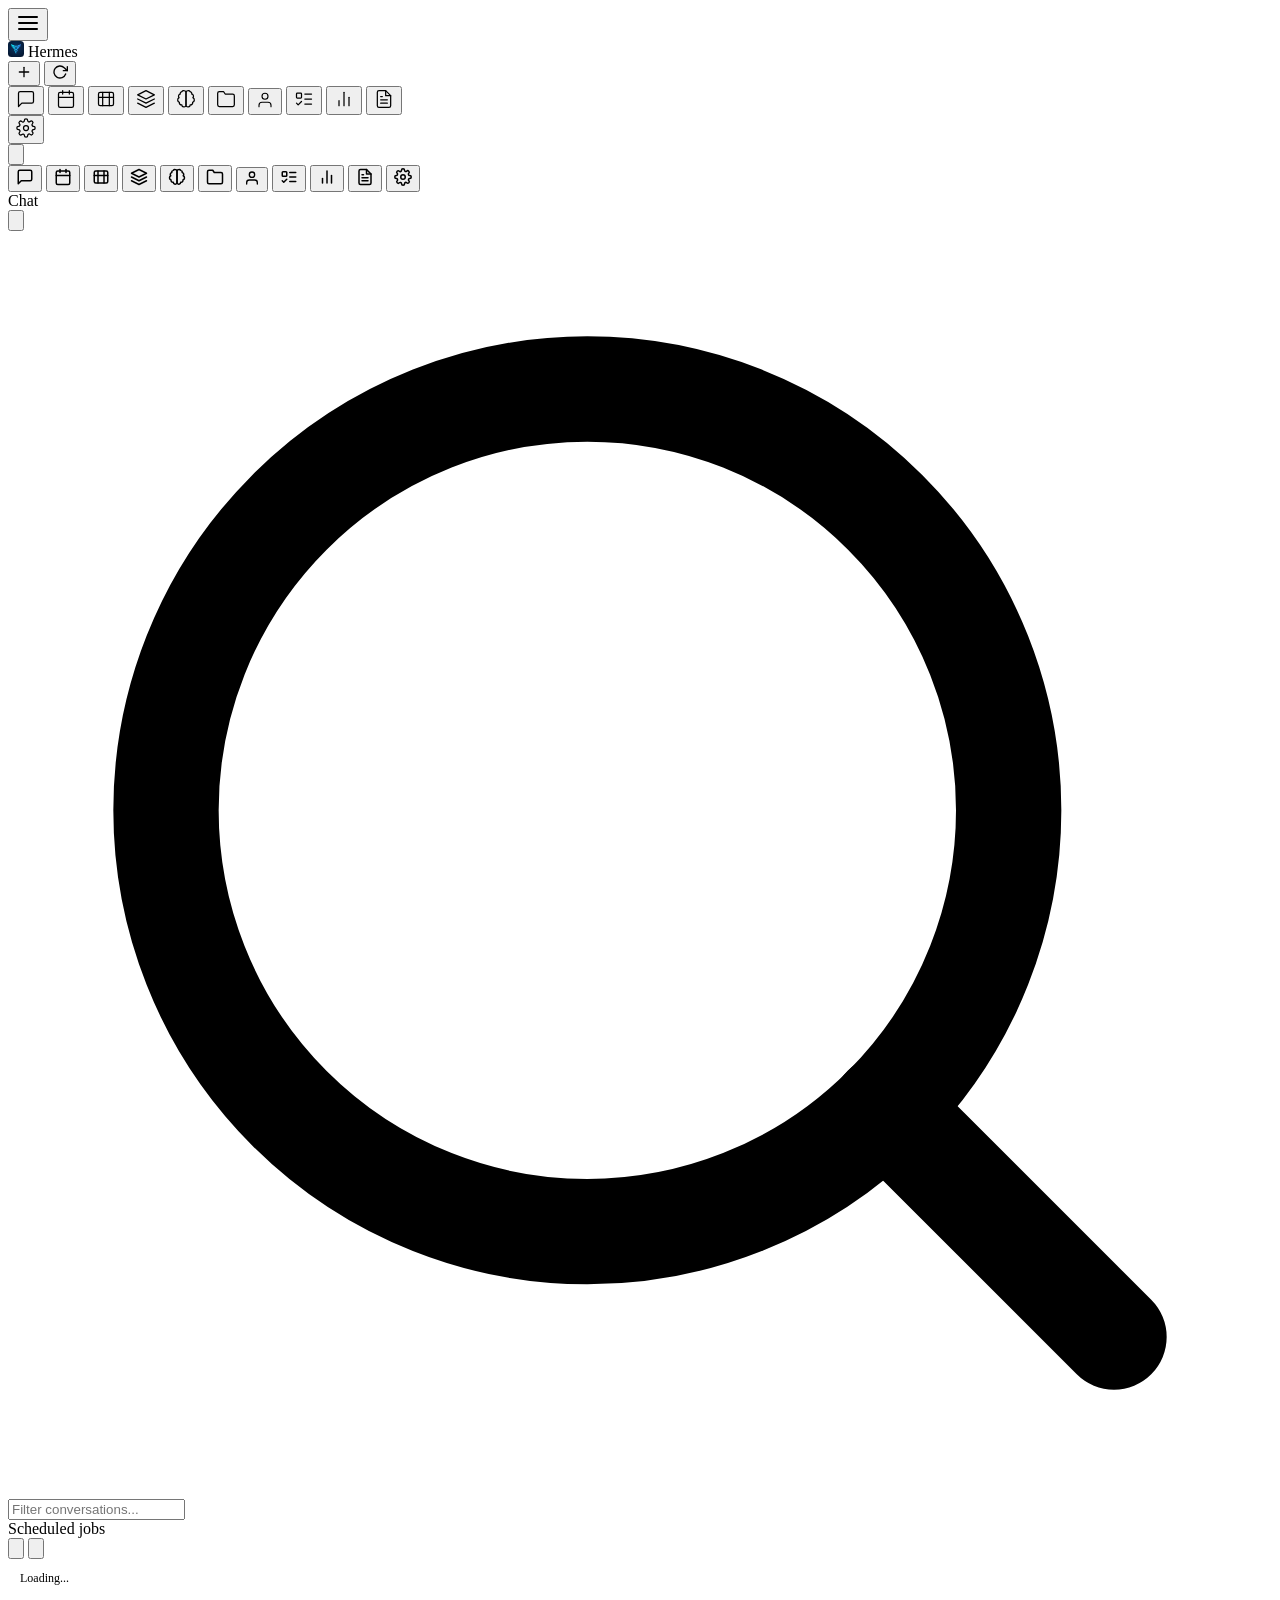
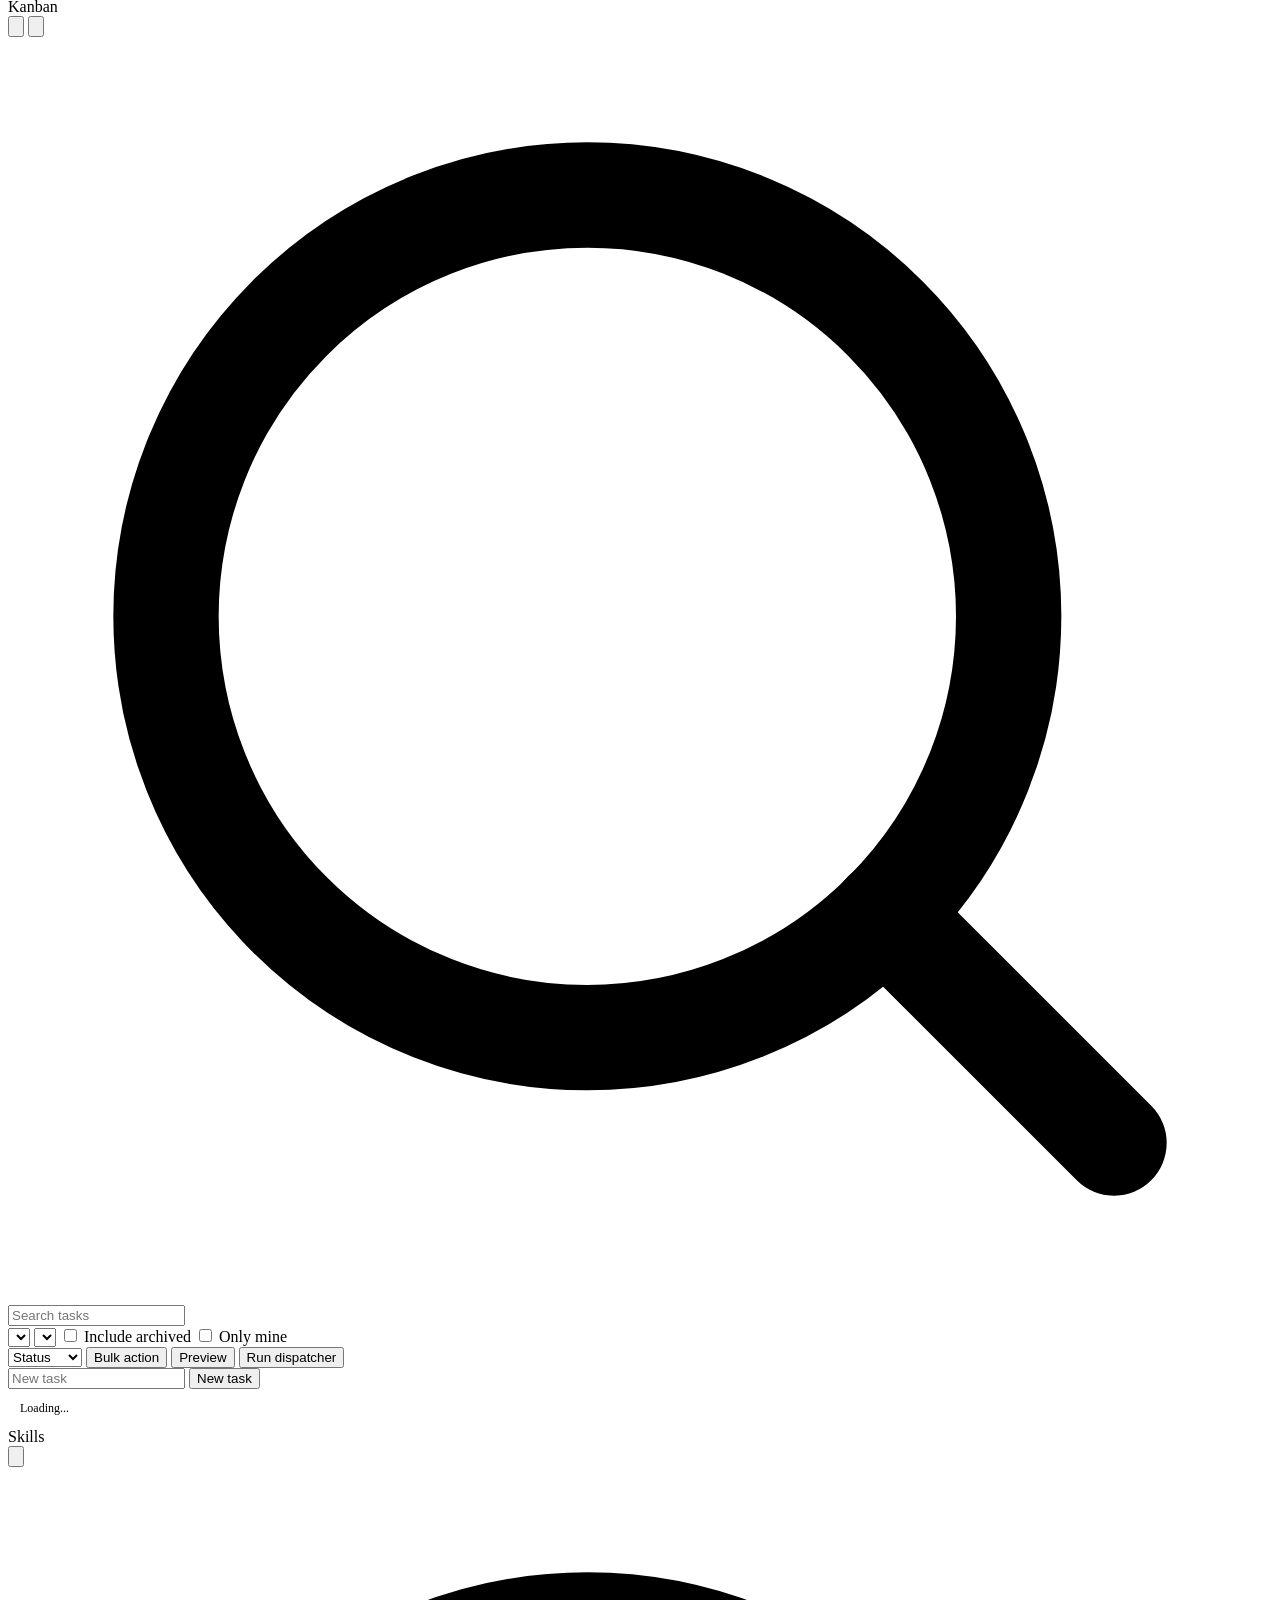
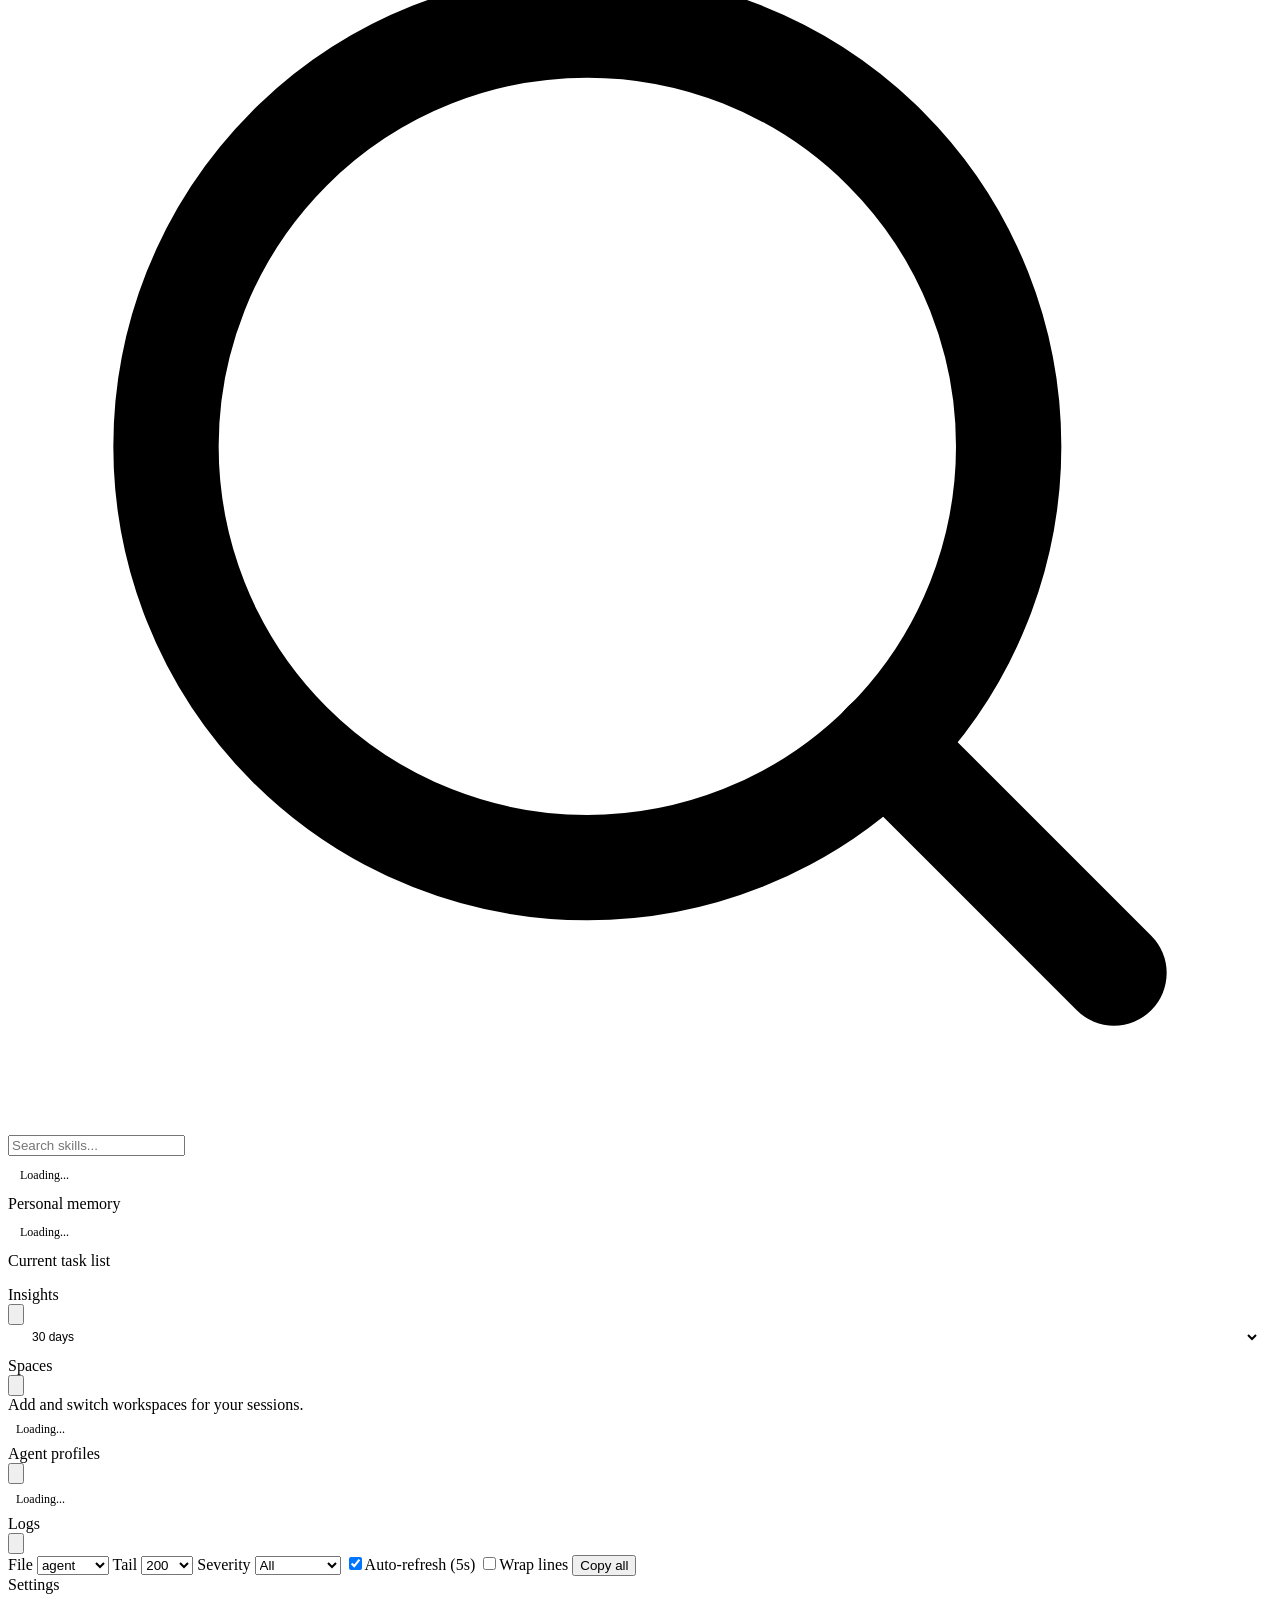
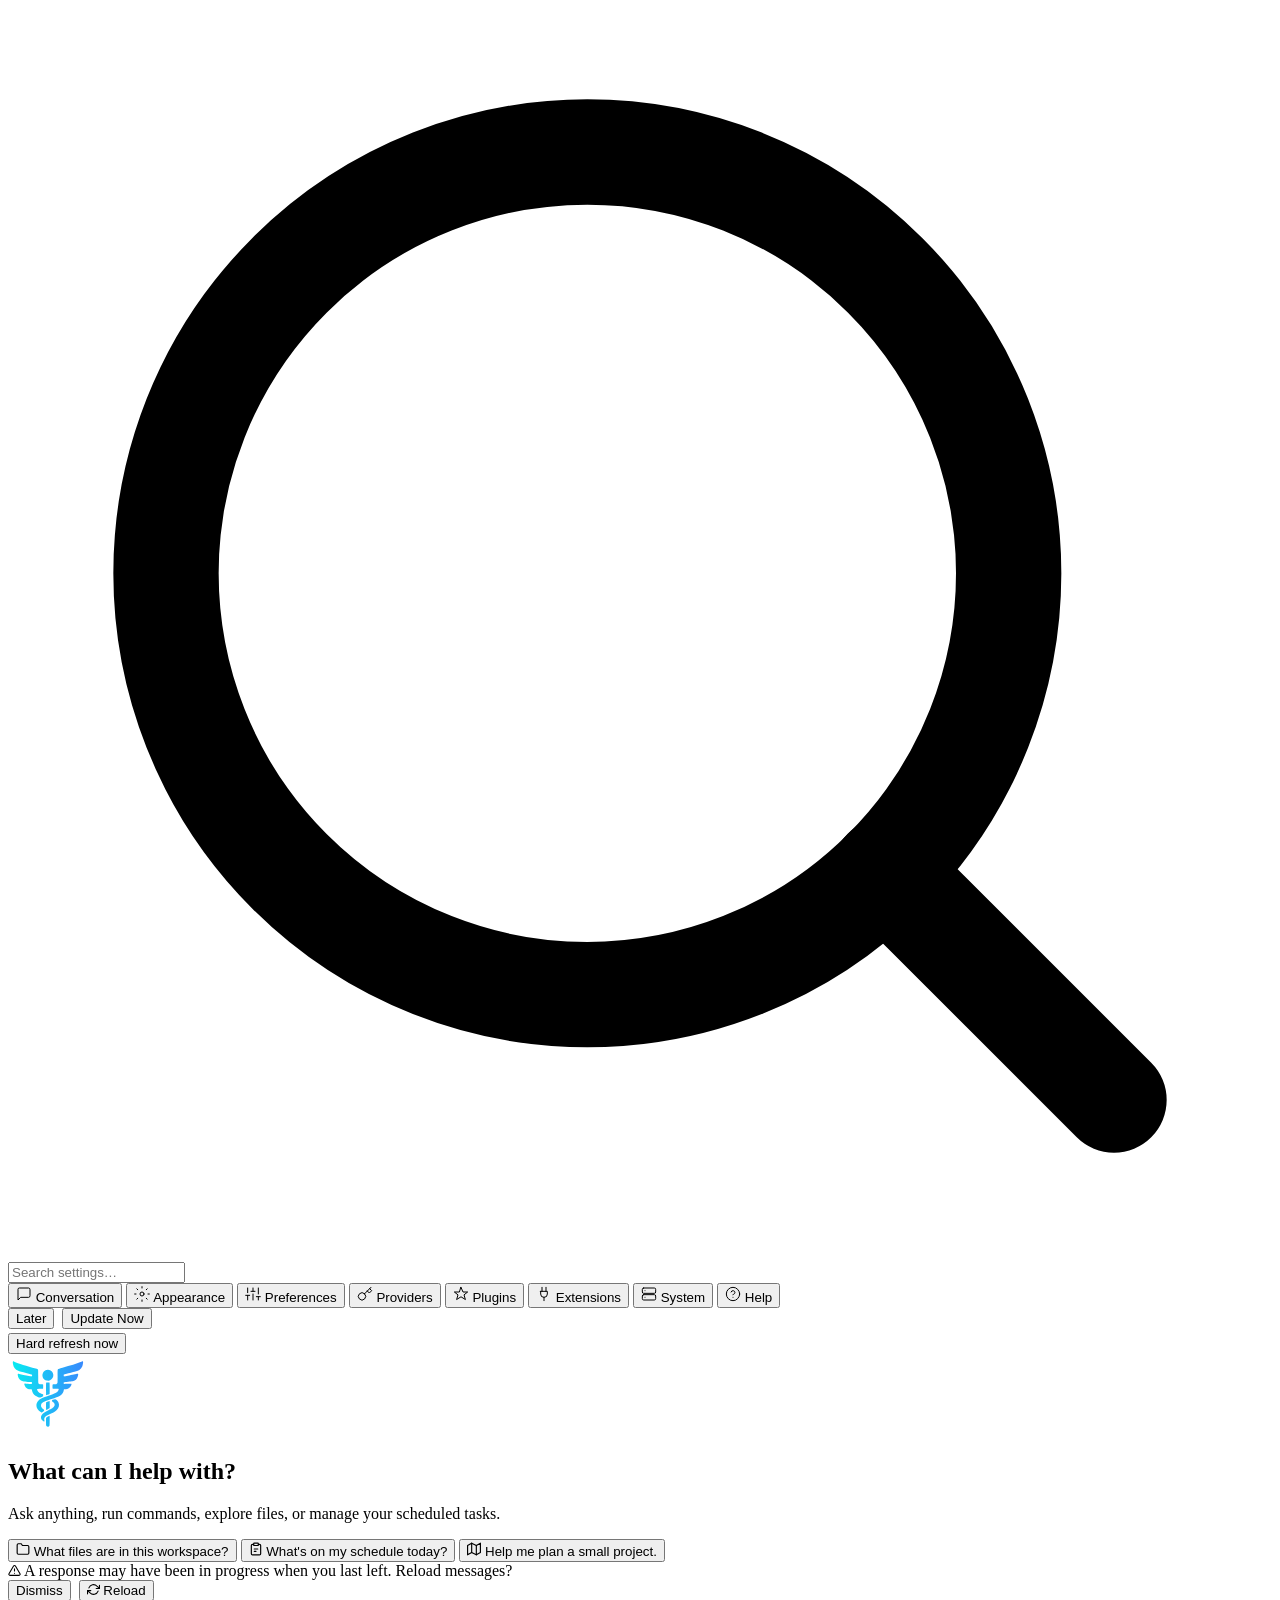
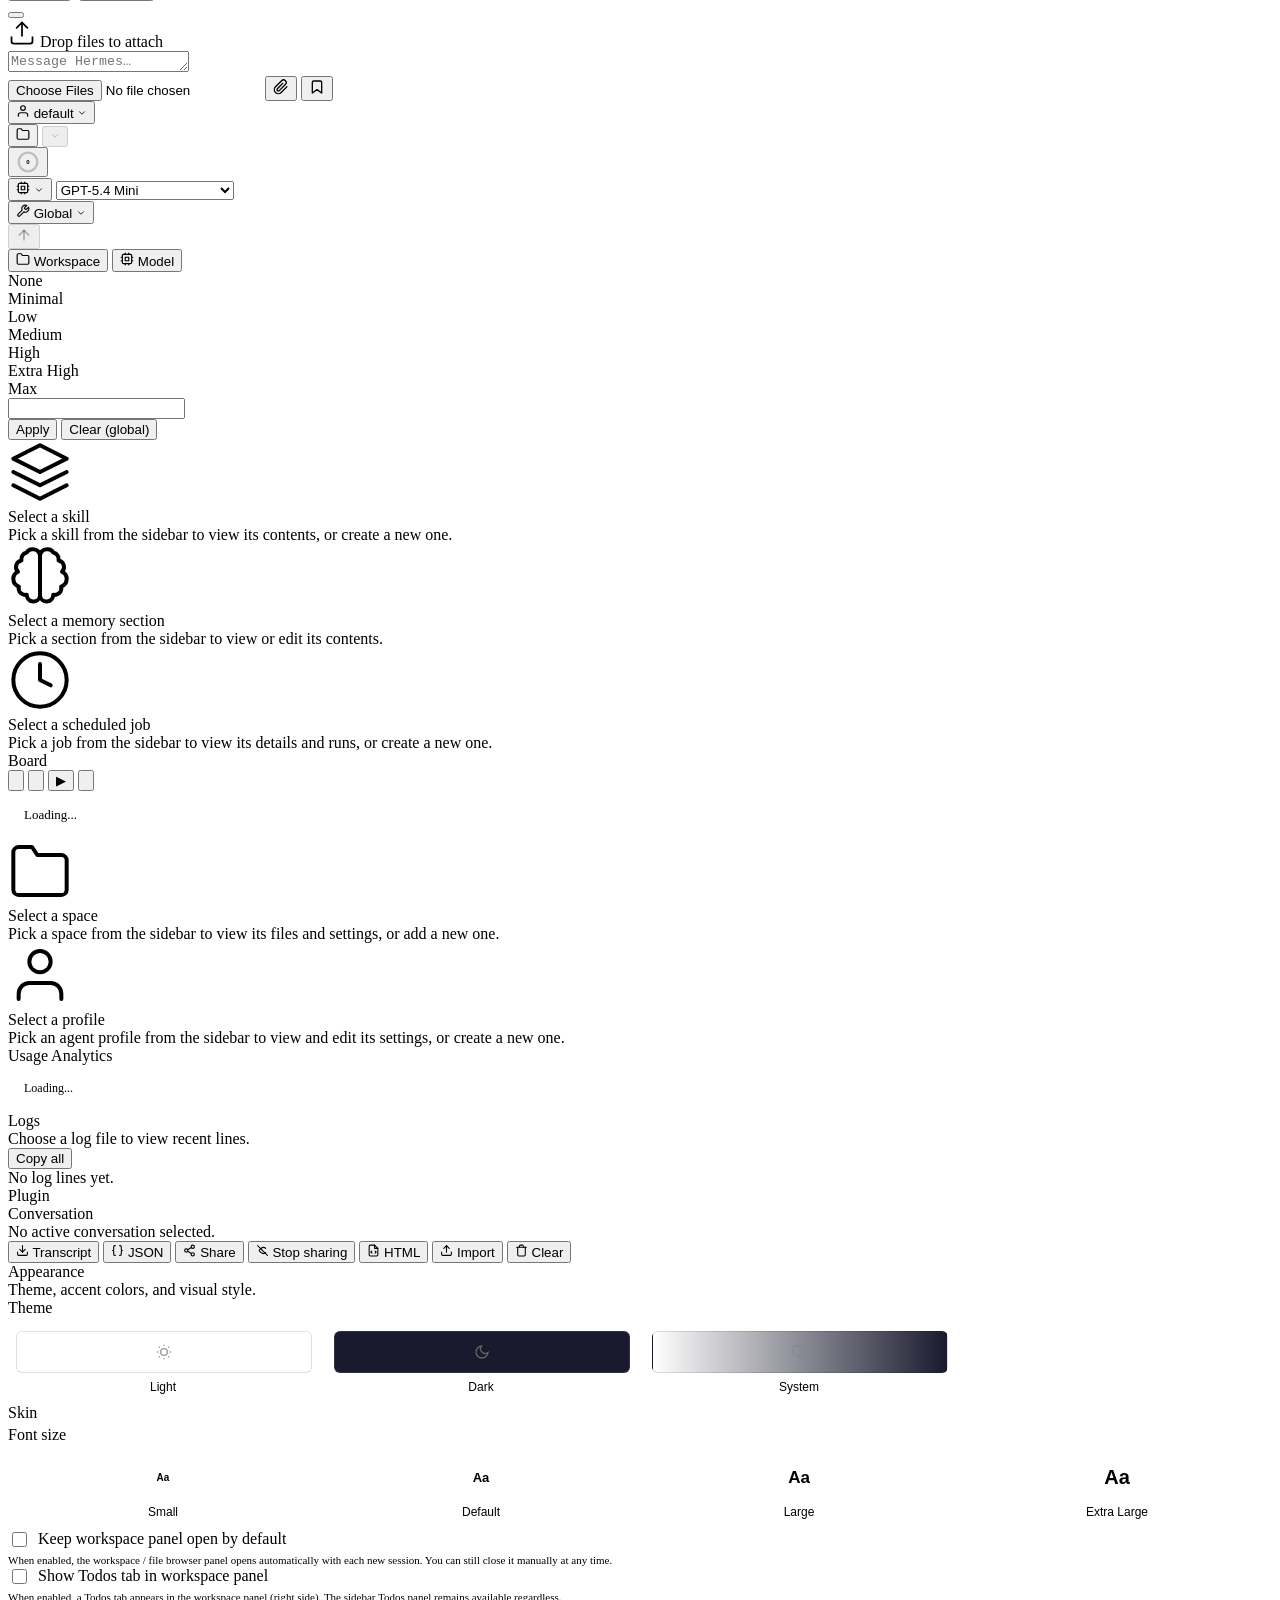
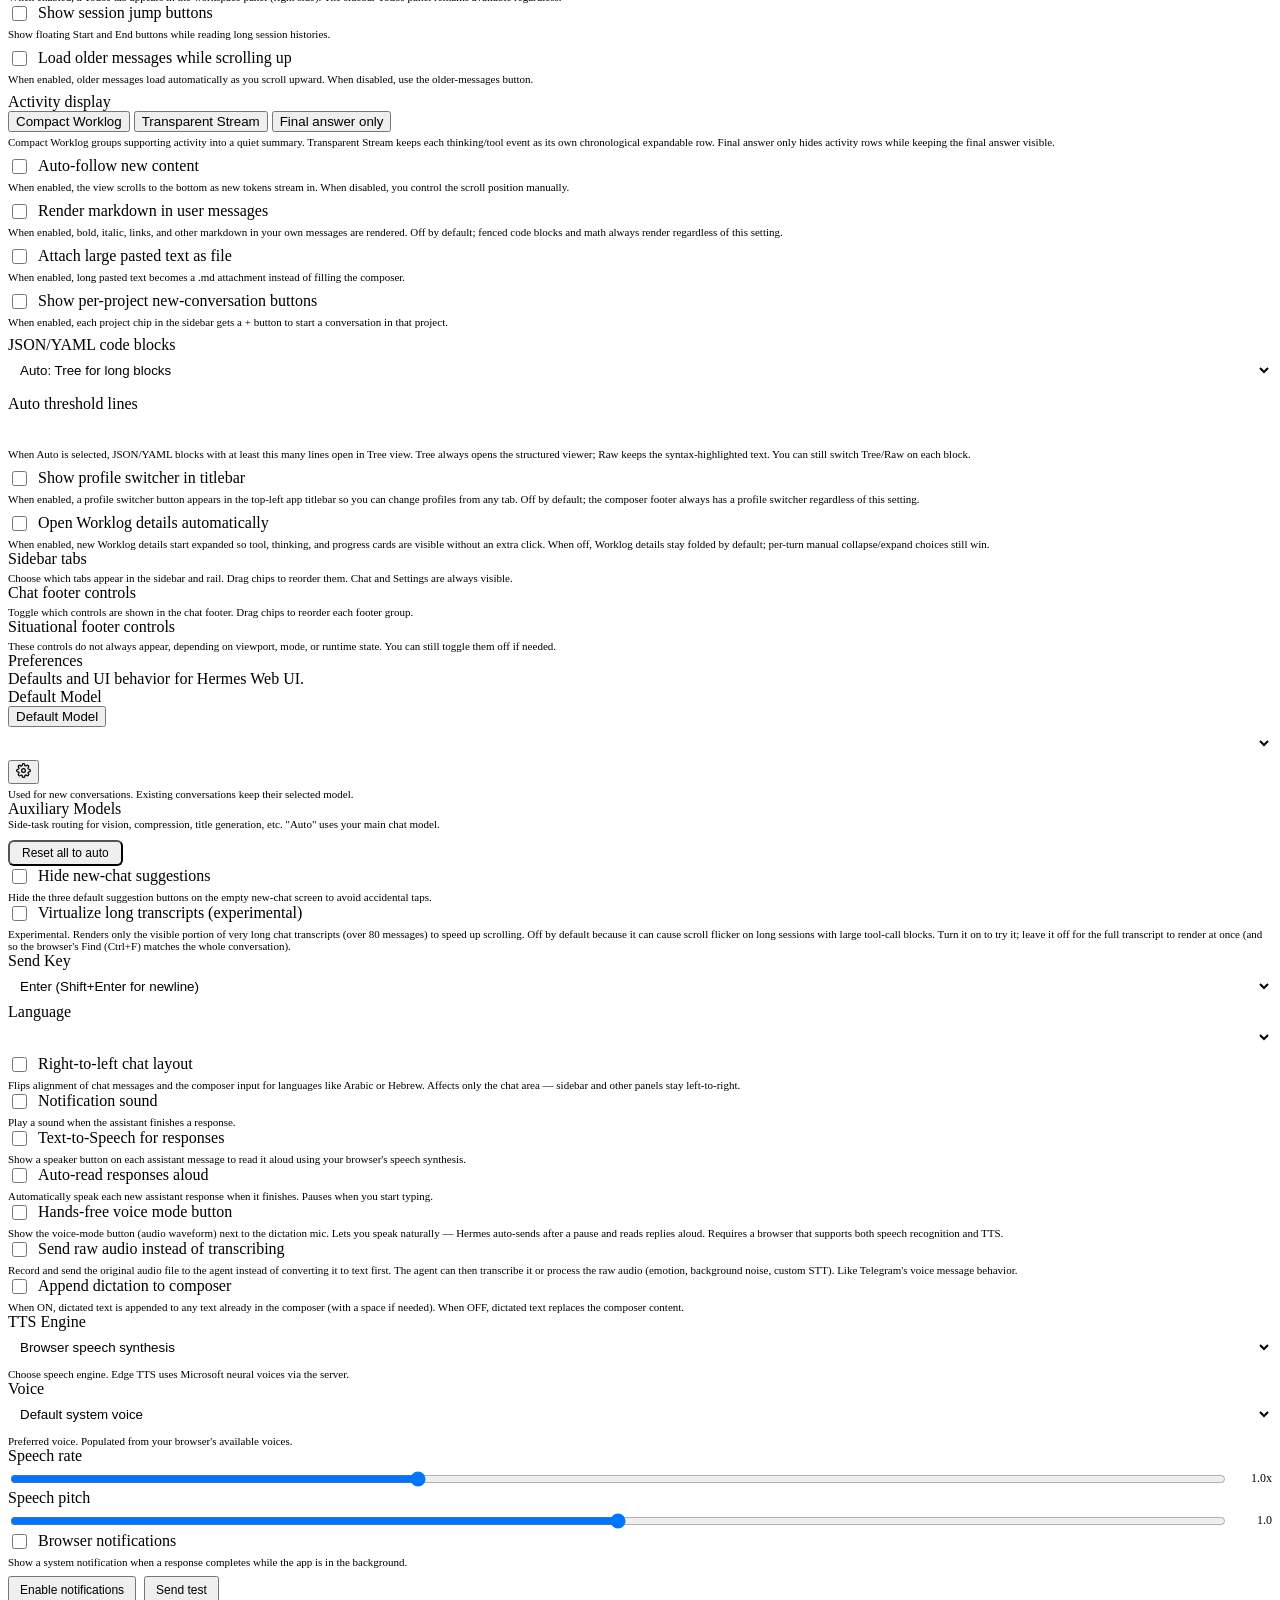
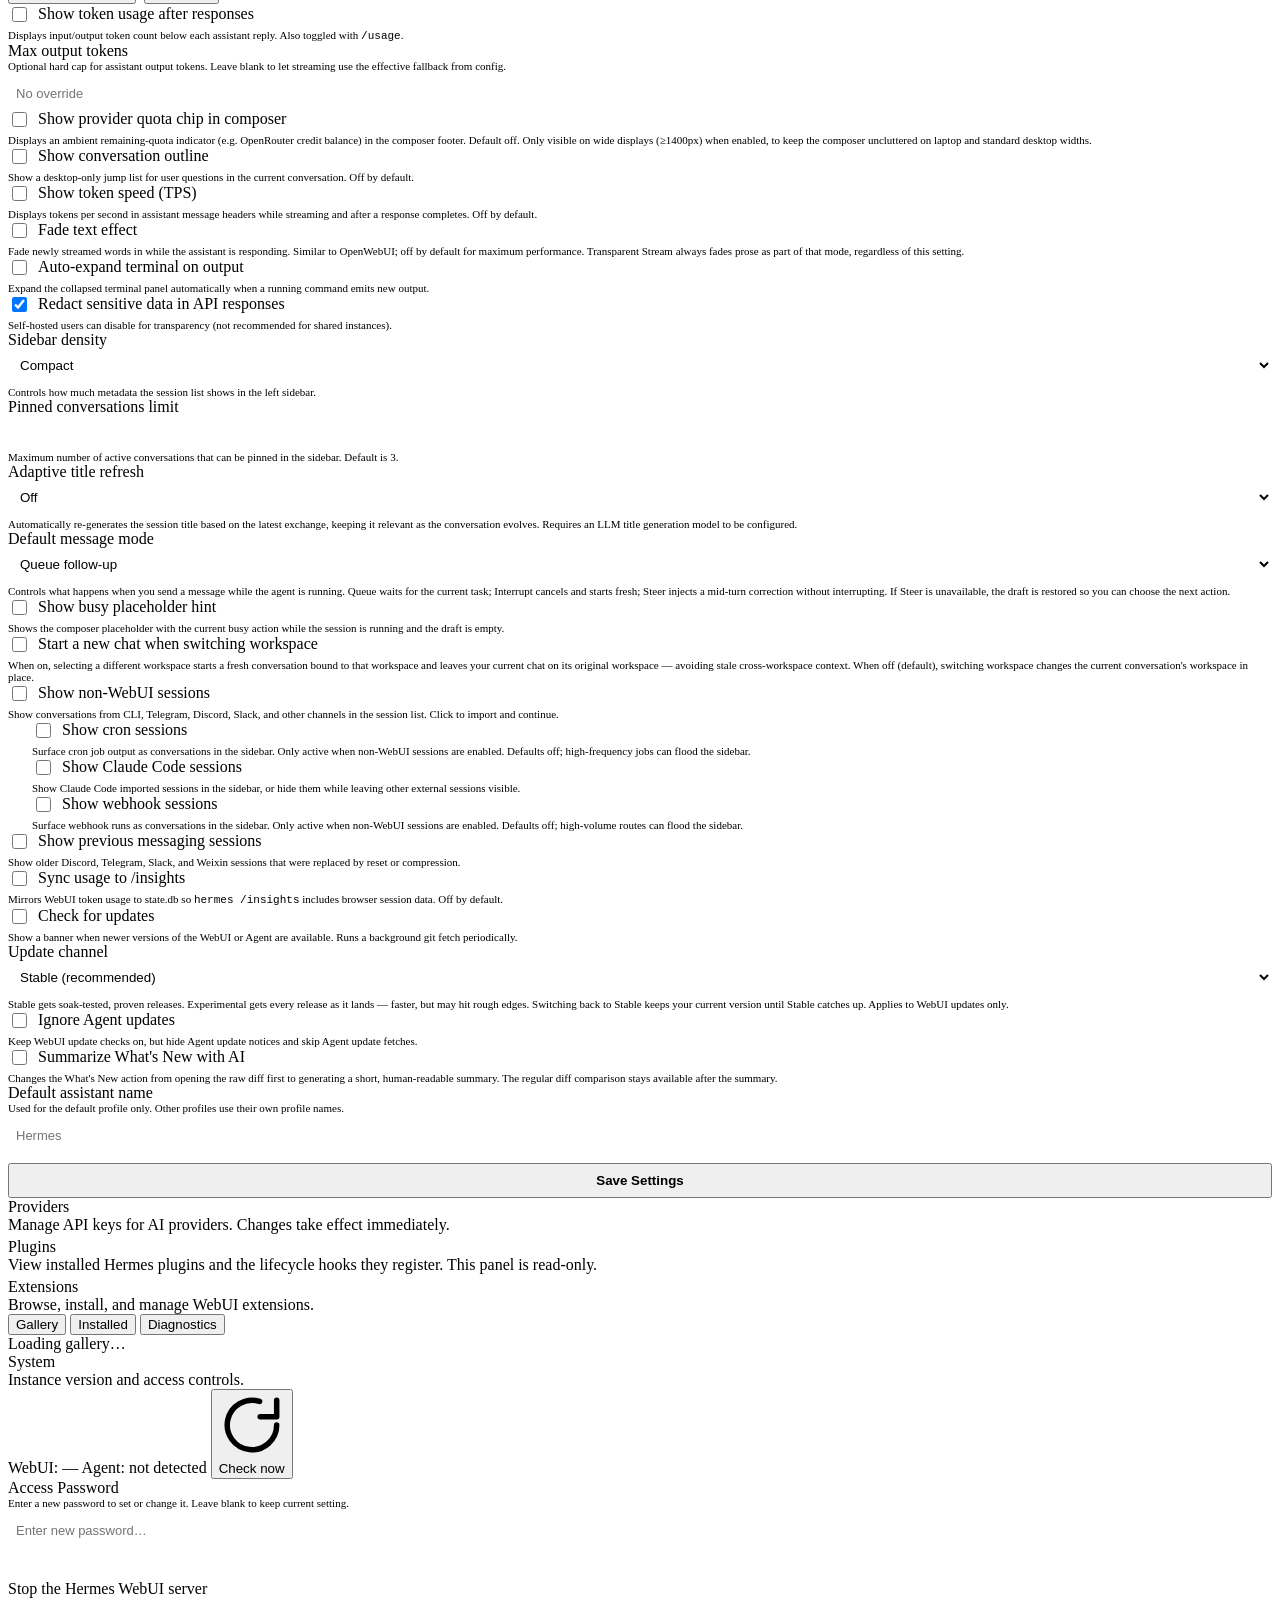
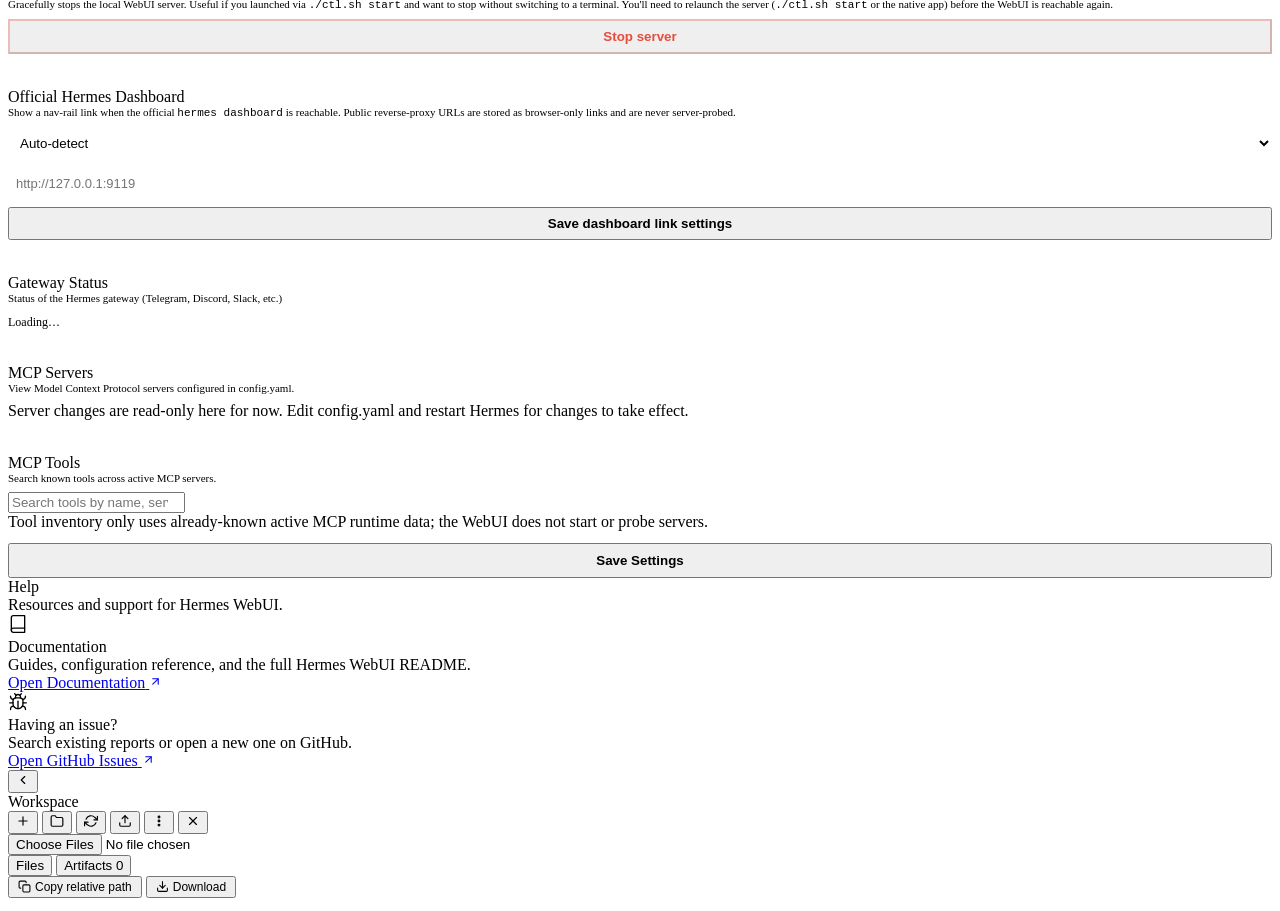
==== commit 7707ea1d: "fix(webui): stop password managers autofilling the search box, and keep unsaved sessions startable T" ====
--- a/static/index.html
+++ b/static/index.html
@@ -17,7 +17,7 @@
 <meta name="apple-mobile-web-app-status-bar-style" content="black-translucent">
 <meta name="apple-mobile-web-app-title" content="Hermes">
 <link rel="apple-touch-icon" sizes="512x512" href="static/apple-touch-icon.png">
-<script>(function(){try{var themes={light:1,dark:1,system:1},skins={codex:1,terracotta:1,default:1,ares:1,mono:1,graphite:1,github:1,slate:1,poseidon:1,sisyphus:1,charizard:1,sienna:1,catppuccin:1,hepburn:1,nous:1,'geist-contrast':1,neon:1,zeus:1,'verdigris':1},legacy={slate:['dark','slate'],solarized:['dark','poseidon'],monokai:['dark','sisyphus'],nord:['dark','slate'],oled:['dark','default']},t=(localStorage.getItem('hermes-theme')||'dark').toLowerCase(),s=(localStorage.getItem('hermes-skin')||'').toLowerCase(),m=legacy[t],theme=m?m[0]:(themes[t]?t:'dark');var pendingExt=s&&s!=='default'&&!skins[s]&&!legacy[s];var skin=skins[s]?s:(pendingExt?s:(m?m[1]:'default'));localStorage.setItem('hermes-theme',theme);localStorage.setItem('hermes-skin',skin);if(theme==='system')theme=window.matchMedia('(prefers-color-scheme:dark)').matches?'dark':'light';if(theme==='dark')document.documentElement.classList.add('dark');if(skin!=='default')document.documentElement.dataset.skin=skin;}catch(e){document.documentElement.classList.add('dark');}})()</script>
+<script>(function(){try{var themes={light:1,dark:1,system:1},skins={codex:1,terracotta:1,default:1,ares:1,mono:1,graphite:1,github:1,slate:1,poseidon:1,sisyphus:1,charizard:1,sienna:1,catppuccin:1,hepburn:1,nous:1,'geist-contrast':1,neon:1,'neon-soft':1,'neon-paint':1,zeus:1,'verdigris':1},legacy={slate:['dark','slate'],solarized:['dark','poseidon'],monokai:['dark','sisyphus'],nord:['dark','slate'],oled:['dark','default']},t=(localStorage.getItem('hermes-theme')||'dark').toLowerCase(),s=(localStorage.getItem('hermes-skin')||'').toLowerCase(),m=legacy[t],theme=m?m[0]:(themes[t]?t:'dark');var pendingExt=s&&s!=='default'&&!skins[s]&&!legacy[s];var skin=skins[s]?s:(pendingExt?s:(m?m[1]:'default'));localStorage.setItem('hermes-theme',theme);localStorage.setItem('hermes-skin',skin);if(theme==='system')theme=window.matchMedia('(prefers-color-scheme:dark)').matches?'dark':'light';if(theme==='dark')document.documentElement.classList.add('dark');if(skin!=='default')document.documentElement.dataset.skin=skin;}catch(e){document.documentElement.classList.add('dark');}})()</script>
 <script>(function(){try{var fs=localStorage.getItem('hermes-font-size');if(fs&&fs!=='default')document.documentElement.dataset.fontSize=fs;}catch(e){}})()</script>
 <!-- theme-color: surfaces the active app chrome color to native status bars (Safari status bar, PWA, native WKWebView wrappers). Updated dynamically by boot.js when theme/skin changes. The light/dark default values match style.css :root --sidebar / :root.dark --sidebar. -->
 <meta name="theme-color" content="#FAF7F0" media="(prefers-color-scheme: light)">
@@ -29,6 +29,7 @@
 <link rel="preload" href="static/pwa-startup.js?v=__WEBUI_VERSION__" as="script">
 <script src="static/pwa-startup.js?v=__WEBUI_VERSION__"></script>
 <script>window.__HERMES_CONFIG__={maxUploadBytes:__MAX_UPLOAD_BYTES__,csrfToken:__CSRF_TOKEN_JSON__};</script>
+<script>window.__HERMES_WEBUI_BUNDLE_VERSION__='__WEBUI_VERSION__';</script>
 <script>(function(){
   var cfg=window.__HERMES_CONFIG__||{},token=cfg.csrfToken||'';
   if(!token||!window.fetch)return;
@@ -199,7 +200,7 @@
           </button>
         </div>
       </div>
-      <div class="session-search sidebar-search"><div class="session-search-field"><svg class="sidebar-search-icon" viewBox="0 0 24 24" fill="none" stroke="currentColor" stroke-width="2" stroke-linecap="round" stroke-linejoin="round" aria-hidden="true"><circle cx="11" cy="11" r="8"/><path d="M21 21l-4.35-4.35"/></svg><input id="sessionSearch" placeholder="Filter conversations..." data-i18n-placeholder="filter_conversations" oninput="filterSessions()" autocomplete="off"><button type="button" id="sessionSearchClear" class="session-search-clear has-tooltip has-tooltip--bottom-right" aria-label="Clear conversation filter" data-tooltip="Clear conversation filter" onclick="clearSessionSearch()" hidden><svg viewBox="0 0 24 24" fill="none" stroke="currentColor" stroke-width="2.4" stroke-linecap="round" stroke-linejoin="round" aria-hidden="true"><line x1="18" y1="6" x2="6" y2="18"/><line x1="6" y1="6" x2="18" y2="18"/></svg></button></div></div>
+      <div class="session-search sidebar-search"><div class="session-search-field"><svg class="sidebar-search-icon" viewBox="0 0 24 24" fill="none" stroke="currentColor" stroke-width="2" stroke-linecap="round" stroke-linejoin="round" aria-hidden="true"><circle cx="11" cy="11" r="8"/><path d="M21 21l-4.35-4.35"/></svg><input id="sessionSearch" type="search" placeholder="Filter conversations..." data-i18n-placeholder="filter_conversations" oninput="filterSessions()" autocomplete="off" data-1p-ignore data-lpignore="true" data-bwignore="true" data-form-type="other"><button type="button" id="sessionSearchClear" class="session-search-clear has-tooltip has-tooltip--bottom-right" aria-label="Clear conversation filter" data-tooltip="Clear conversation filter" onclick="clearSessionSearch()" hidden><svg viewBox="0 0 24 24" fill="none" stroke="currentColor" stroke-width="2.4" stroke-linecap="round" stroke-linejoin="round" aria-hidden="true"><line x1="18" y1="6" x2="6" y2="18"/><line x1="6" y1="6" x2="18" y2="18"/></svg></button></div></div>
       <div class="session-list" id="sessionList"></div>
     </div>
     <!-- Tasks (cron) panel -->
@@ -224,7 +225,7 @@
         </div>
       </div>
       <div class="kanban-filter-stack">
-        <div class="sidebar-search"><svg class="sidebar-search-icon" viewBox="0 0 24 24" fill="none" stroke="currentColor" stroke-width="2" stroke-linecap="round" stroke-linejoin="round" aria-hidden="true"><circle cx="11" cy="11" r="8"/><path d="M21 21l-4.35-4.35"/></svg><input id="kanbanSearch" placeholder="Search tasks" data-i18n-placeholder="kanban_search_tasks" oninput="filterKanban()"></div>
+        <div class="sidebar-search"><svg class="sidebar-search-icon" viewBox="0 0 24 24" fill="none" stroke="currentColor" stroke-width="2" stroke-linecap="round" stroke-linejoin="round" aria-hidden="true"><circle cx="11" cy="11" r="8"/><path d="M21 21l-4.35-4.35"/></svg><input id="kanbanSearch" type="search" placeholder="Search tasks" data-i18n-placeholder="kanban_search_tasks" oninput="filterKanban()" autocomplete="off" data-1p-ignore data-lpignore="true" data-bwignore="true" data-form-type="other"></div>
         <select id="kanbanAssigneeFilter" onchange="loadKanban(true)" aria-label="Assignee filter"></select>
         <select id="kanbanTenantFilter" onchange="loadKanban(true)" aria-label="Tenant filter"></select>
         <label class="kanban-check"><input id="kanbanIncludeArchived" type="checkbox" onchange="loadKanban(true)"> <span data-i18n="kanban_include_archived">Include archived</span></label>
@@ -252,7 +253,7 @@
           <button class="panel-head-btn has-tooltip has-tooltip--bottom" onclick="openSkillCreate()" data-tooltip="New skill" data-i18n-title="new_skill" aria-label="New skill"><svg viewBox="0 0 24 24" fill="none" stroke="currentColor" stroke-width="2" stroke-linecap="round" stroke-linejoin="round" aria-hidden="true"><line x1="12" y1="5" x2="12" y2="19"/><line x1="5" y1="12" x2="19" y2="12"/></svg></button>
         </div>
       </div>
-      <div class="skills-search sidebar-search"><svg class="sidebar-search-icon" viewBox="0 0 24 24" fill="none" stroke="currentColor" stroke-width="2" stroke-linecap="round" stroke-linejoin="round" aria-hidden="true"><circle cx="11" cy="11" r="8"/><path d="M21 21l-4.35-4.35"/></svg><input id="skillsSearch" placeholder="Search skills..." data-i18n-placeholder="search_skills" oninput="filterSkills()"></div>
+      <div class="skills-search sidebar-search"><svg class="sidebar-search-icon" viewBox="0 0 24 24" fill="none" stroke="currentColor" stroke-width="2" stroke-linecap="round" stroke-linejoin="round" aria-hidden="true"><circle cx="11" cy="11" r="8"/><path d="M21 21l-4.35-4.35"/></svg><input id="skillsSearch" type="search" placeholder="Search skills..." data-i18n-placeholder="search_skills" oninput="filterSkills()" autocomplete="off" data-1p-ignore data-lpignore="true" data-bwignore="true" data-form-type="other"></div>
       <div class="skills-list" id="skillsList"><div style="padding:12px;color:var(--muted);font-size:12px" data-i18n="loading">Loading...</div></div>
     </div>
     <!-- Memory panel -->
@@ -352,8 +353,9 @@
             <circle cx="11" cy="11" r="8"/>
             <path d="M21 21l-4.35-4.35"/>
           </svg>
-          <input id="settingsSearch" data-i18n-placeholder="settings_search_placeholder"
-            placeholder="Search settings…" oninput="filterSettings(this.value)" autocomplete="off">
+          <input id="settingsSearch" type="search" data-i18n-placeholder="settings_search_placeholder"
+            placeholder="Search settings…" oninput="filterSettings(this.value)" autocomplete="off"
+            data-1p-ignore data-lpignore="true" data-bwignore="true" data-form-type="other">
           <div id="settingsSearchResults" class="settings-search-results" style="display:none"></div>
         </div>
         <div class="settings-menu-items">
@@ -400,15 +402,30 @@
         <span id="updateMsg"></span>
         <div id="updateWhatsNewLinks" style="display:none;font-size:11px;margin-left:8px;white-space:nowrap"></div>
         <div id="updateSummaryPanel" style="display:none;font-size:12px;line-height:1.45;margin-top:6px;padding:8px 10px;border:1px solid var(--border2);border-radius:8px;background:rgba(255,255,255,.04);max-width:720px;white-space:normal">
-          <div id="updateSummaryText"></div>
-          <div id="updateSummaryDiffLinks" style="display:none;font-size:11px;margin-top:8px"></div>
+          <div id="updateSummaryToolbar" style="display:none;justify-content:flex-end;margin-bottom:6px">
+            <button type="button" id="btnUpdateSummaryExpand" class="linklike update-summary-toggle" aria-expanded="false" onclick="toggleUpdateSummaryExpanded()">Expand summary</button>
+          </div>
+          <div id="updateSummaryScroll">
+            <div id="updateSummaryText"></div>
+            <div id="updateSummaryDiffLinks" style="display:none;font-size:11px;margin-top:8px"></div>
+          </div>
         </div>
         <div id="updateError" style="display:none;font-size:12px;color:var(--error,#e05);margin-top:4px;word-break:break-word"></div>
       </div>
       <div style="display:flex;gap:8px;flex-shrink:0;flex-wrap:wrap">
-        <button class="update-btn" onclick="dismissUpdate()">Later</button>
-        <button class="update-btn update-primary" id="btnApplyUpdate" onclick="applyUpdates()">Update Now</button>
-        <button class="update-btn" id="btnForceUpdate" style="display:none;background:var(--error,#e05);color:#fff;border-color:var(--error,#e05)" onclick="forceUpdate(this)">Force update</button>
+        <button class="update-btn" onclick="dismissUpdate()" data-i18n="update_later">Later</button>
+        <button class="update-btn update-primary" id="btnApplyUpdate" onclick="applyUpdates()" data-i18n="update_now">Update Now</button>
+        <button class="update-btn" id="btnForceUpdate" style="display:none;background:var(--error,#e05);color:#fff;border-color:var(--error,#e05)" onclick="forceUpdate(this)" data-i18n="update_force">Force update</button>
+        <button class="update-btn" id="btnClearUpdateLock" style="display:none" onclick="applyClearUpdateLock(this)" data-i18n="update_clear_lock_retry">Clear lock and retry update</button>
+      </div>
+    </div>
+    <div class="update-banner" id="staleClientBanner">
+      <div style="display:flex;flex-direction:column;flex:1;min-width:0">
+        <span id="staleClientMessage"></span>
+        <span id="staleClientVersions" style="font-size:11px;margin-top:4px;color:var(--muted)"></span>
+      </div>
+      <div style="display:flex;gap:8px;flex-shrink:0;flex-wrap:wrap">
+        <button class="update-btn update-primary" id="btnStaleClientRefresh" type="button" onclick="hardRefreshWebUIClient()" data-i18n="update_hard_refresh_now">Hard refresh now</button>
       </div>
     </div>
     <div id="mainChat" class="main-view">
@@ -433,6 +450,7 @@
       </div>
       <div class="messages-inner" id="msgInner"></div>
       <div id="liveRunStatus" hidden></div>
+      <div id="a11yAnnouncer" class="sr-only" role="status" aria-live="polite" aria-atomic="true"></div>
       <div id="liveCompressionCards" class="live-compression-cards"></div>
       <div id="liveToolCards" style="display:none;max-width:800px;margin:0 auto;width:100%;padding:0 24px;"></div>
     </div>
@@ -468,7 +486,7 @@
       <div id="queueCard" class="queue-card" role="region" aria-label="Queued messages" aria-live="polite">
         <div id="queueChips" class="queue-card-inner"></div>
       </div>
-      <div class="approval-card" id="approvalCard" role="alertdialog" aria-labelledby="approvalHeading" aria-describedby="approvalDesc">
+      <div class="approval-card" id="approvalCard" role="alertdialog" aria-labelledby="approvalHeading" aria-describedby="approvalDesc" hidden aria-hidden="true" inert>
         <div class="approval-inner">
           <div class="approval-header">
             <svg width="14" height="14" viewBox="0 0 24 24" fill="none" stroke="currentColor" stroke-width="2"><path d="M10.29 3.86L1.82 18a2 2 0 0 0 1.71 3h16.94a2 2 0 0 0 1.71-3L13.71 3.86a2 2 0 0 0-3.42 0z"/><line x1="12" y1="9" x2="12" y2="13"/><line x1="12" y1="17" x2="12.01" y2="17"/></svg>
@@ -504,7 +522,7 @@
           </div>
         </div>
       </div>
-      <div class="clarify-card" id="clarifyCard" role="dialog" aria-labelledby="clarifyHeading" aria-describedby="clarifyQuestion clarifyHint">
+      <div class="clarify-card" id="clarifyCard" role="dialog" aria-labelledby="clarifyHeading" aria-describedby="clarifyQuestion clarifyHint" hidden aria-hidden="true" inert>
         <div class="clarify-inner">
           <div class="clarify-header">
             <svg width="14" height="14" viewBox="0 0 24 24" fill="none" stroke="currentColor" stroke-width="2"><path d="M12 17h.01"/><path d="M9.09 9a3 3 0 1 1 5.82 1c0 2-3 2-3 4"/><circle cx="12" cy="12" r="10"/></svg>
@@ -569,19 +587,20 @@
           <span id="dropHintText">Drop files to attach</span>
         </div>
         <div class="attach-tray" id="attachTray"></div>
-        <div class="mic-status" id="micStatus" style="display:none"><span class="mic-dot"></span> Listening…</div>
+        <div class="mic-status" id="micStatus" style="display:none"><span class="mic-dot"></span> <span data-i18n="voice_listening">Listening…</span></div>
         <div class="voice-mode-bar" id="voiceModeBar" style="display:none">
           <span class="voice-mode-indicator" id="voiceModeIndicator"></span>
           <span class="voice-mode-label" id="voiceModeLabel"></span>
         </div>
         <textarea id="msg" rows="1" placeholder="Message Hermes…"></textarea>
+        <div id="composerWorkspaceContext" class="sr-only"></div>
         <div class="composer-footer">
           <div class="composer-left">
             <input type="file" id="fileInput" class="file-input-visually-hidden" multiple accept="image/*,text/*,application/pdf,application/json,application/vnd.ms-excel,application/vnd.openxmlformats-officedocument.spreadsheetml.sheet,application/msword,application/vnd.openxmlformats-officedocument.wordprocessingml.document,.md,.py,.js,.ts,.yaml,.yml,.toml,.csv,.sh,.txt,.log,.env,.xls,.xlsx,.doc,.docx,.zip,.tar,.gz,.tgz,.bz2,.xz">
-            <button type="button" class="icon-btn has-tooltip" id="btnAttach" data-tooltip="Attach files">
+            <button type="button" class="icon-btn has-tooltip" id="btnAttach" data-tooltip="Attach files" data-i18n-title="composer_control_attach" data-i18n-aria-label="composer_control_attach" aria-label="Attach files">
               <svg width="16" height="16" viewBox="0 0 24 24" fill="none" stroke="currentColor" stroke-width="2"><path d="M21.44 11.05l-9.19 9.19a6 6 0 0 1-8.49-8.49l9.19-9.19a4 4 0 0 1 5.66 5.66l-9.2 9.19a2 2 0 0 1-2.83-2.83l8.49-8.48"/></svg>
             </button>
-            <button type="button" class="icon-btn has-tooltip" id="btnSavedPrompts" data-tooltip="Saved prompts" onclick="toggleSavedPromptsPopup()" aria-haspopup="menu" aria-expanded="false" aria-controls="savedPromptsPopup">
+            <button type="button" class="icon-btn has-tooltip" id="btnSavedPrompts" data-tooltip="Saved prompts" data-i18n-title="composer_control_saved_prompts" data-i18n-aria-label="composer_control_saved_prompts" onclick="toggleSavedPromptsPopup()" aria-haspopup="menu" aria-expanded="false" aria-controls="savedPromptsPopup" aria-label="Saved prompts">
               <svg width="16" height="16" viewBox="0 0 24 24" fill="none" stroke="currentColor" stroke-width="2" stroke-linecap="round" stroke-linejoin="round"><path d="M19 21l-7-5-7 5V5a2 2 0 0 1 2-2h10a2 2 0 0 1 2 2z"/></svg>
             </button>
             <button class="icon-btn mic-btn has-tooltip" id="btnMic" data-tooltip="Dictate" data-i18n-title="voice_dictate" style="display:none">
@@ -617,10 +636,10 @@
             </div>
             <div class="composer-ws-wrap">
               <div class="composer-workspace-group ws-chip" id="composerWorkspaceGroup" role="group" aria-label="Workspace controls">
-                <button class="composer-workspace-files-btn" id="btnWorkspacePanelToggle" type="button" onclick="toggleWorkspacePanel()" title="Show workspace panel" aria-pressed="false" aria-label="Toggle workspace files panel">
+                <button class="composer-workspace-files-btn" id="btnWorkspacePanelToggle" type="button" onclick="toggleWorkspacePanel()" title="Show workspace panel" aria-pressed="false" aria-label="Show workspace panel">
                   <span class="composer-workspace-icon" aria-hidden="true"><svg width="14" height="14" viewBox="0 0 24 24" fill="none" stroke="currentColor" stroke-width="2" stroke-linecap="round" stroke-linejoin="round"><path d="M22 19a2 2 0 0 1-2 2H4a2 2 0 0 1-2-2V5a2 2 0 0 1 2-2h5l2 3h9a2 2 0 0 1 2 2z"/></svg></span>
                 </button>
-                <button class="composer-workspace-chip" id="composerWorkspaceChip" type="button" onclick="toggleComposerWsDropdown()" title="Switch workspace" disabled>
+                <button class="composer-workspace-chip" id="composerWorkspaceChip" type="button" onclick="toggleComposerWsDropdown()" title="Switch workspace" aria-label="Switch workspace" aria-haspopup="true" aria-expanded="false" aria-controls="composerWsDropdown" disabled>
                   <span class="composer-workspace-label" id="composerWorkspaceLabel"></span>
                   <span class="composer-workspace-chevron" aria-hidden="true"><svg width="10" height="10" viewBox="0 0 24 24" fill="none" stroke="currentColor" stroke-width="2" stroke-linecap="round" stroke-linejoin="round"><polyline points="6 9 12 15 18 9"/></svg></span>
                 </button>
@@ -676,7 +695,7 @@
               </button>
             </div>
           </div>
-          <div id="savedPromptsPopup" class="saved-prompts-popup" style="display:none" role="menu" aria-label="Saved prompts"></div>
+          <div id="savedPromptsPopup" class="saved-prompts-popup" style="display:none" role="menu" aria-label="Saved prompts" data-i18n-aria-label="composer_control_saved_prompts"></div>
           <div class="composer-right">
             <span class="composer-status" id="composerStatus" style="display:none"></span>
             <div class="ctx-indicator-wrap" id="ctxIndicatorWrap" style="display:none">
@@ -701,12 +720,12 @@
               </div>
             </div>
             <span class="bg-badge" id="bgBadge" style="display:none" title="Background tasks running">0</span>
-            <button class="send-btn has-tooltip has-tooltip--left" id="btnSend" data-tooltip="Send message" disabled>
+            <button class="send-btn has-tooltip has-tooltip--left" id="btnSend" data-tooltip="Send message" data-i18n-title="composer_send" data-i18n-aria-label="composer_send" disabled>
               <svg width="16" height="16" viewBox="0 0 24 24" fill="none" stroke="currentColor" stroke-width="2.5" stroke-linecap="round" stroke-linejoin="round"><line x1="12" y1="19" x2="12" y2="5"/><polyline points="5 12 12 5 19 12"/></svg>
             </button>
           </div>
           <div class="composer-mobile-config-panel" id="composerMobileConfigPanel" aria-label="Workspace, model, quota, reasoning, and context settings">
-            <button class="composer-mobile-config-action" id="composerMobileWorkspaceAction" type="button" onclick="toggleComposerWsDropdown()" title="Switch workspace">
+            <button class="composer-mobile-config-action" id="composerMobileWorkspaceAction" type="button" onclick="toggleComposerWsDropdown()" title="Switch workspace" aria-label="Switch workspace" aria-haspopup="true" aria-expanded="false" aria-controls="composerWsDropdown">
               <span class="composer-workspace-icon" aria-hidden="true"><svg width="14" height="14" viewBox="0 0 24 24" fill="none" stroke="currentColor" stroke-width="2" stroke-linecap="round" stroke-linejoin="round"><path d="M22 19a2 2 0 0 1-2 2H4a2 2 0 0 1-2-2V5a2 2 0 0 1 2-2h5l2 3h9a2 2 0 0 1 2 2z"/></svg></span>
               <span class="composer-mobile-config-copy"><span class="composer-mobile-config-kicker" data-i18n="composer_mobile_workspace">Workspace</span><span class="composer-mobile-config-value" id="composerMobileWorkspaceLabel"></span></span>
             </button>
@@ -733,7 +752,7 @@
               <button class="ctx-compress-btn composer-mobile-context-compress" id="composerMobileCtxCompressBtn" type="button" style="display:none"></button>
             </div>
           </div>
-          <div class="ws-dropdown ws-dropdown-footer" id="composerWsDropdown"></div>
+          <div class="ws-dropdown ws-dropdown-footer" id="composerWsDropdown" hidden aria-hidden="true" inert></div>
           <div class="composer-reasoning-dropdown" id="composerReasoningDropdown">
             <div class="reasoning-option" data-effort="none">None</div>
             <div class="reasoning-option" data-effort="minimal">Minimal</div>
@@ -741,6 +760,7 @@
             <div class="reasoning-option" data-effort="medium">Medium</div>
             <div class="reasoning-option" data-effort="high">High</div>
             <div class="reasoning-option" data-effort="xhigh">Extra High</div>
+            <div class="reasoning-option" data-effort="max">Max</div>
           </div>
           <div class="composer-toolsets-dropdown" id="composerToolsetsDropdown">
             <div class="toolsets-dropdown-desc" id="toolsetsDropdownDesc"></div>
@@ -922,6 +942,9 @@
             <div class="hermes-action-grid">
               <button class="settings-action-btn" id="btnDownload" title="Download as Markdown" data-i18n-title="download_transcript"><svg width="13" height="13" viewBox="0 0 24 24" fill="none" stroke="currentColor" stroke-width="2" stroke-linecap="round" stroke-linejoin="round" aria-hidden="true"><path d="M21 15v4a2 2 0 0 1-2 2H5a2 2 0 0 1-2-2v-4"/><polyline points="7 10 12 15 17 10"/><line x1="12" y1="15" x2="12" y2="3"/></svg> <span data-i18n="transcript">Transcript</span></button>
               <button class="settings-action-btn" id="btnExportJSON" title="Export full session as JSON" data-i18n-title="export_session_json_tooltip"><svg width="13" height="13" viewBox="0 0 24 24" fill="none" stroke="currentColor" stroke-width="2" stroke-linecap="round" stroke-linejoin="round" aria-hidden="true"><path d="M8 3H7a2 2 0 0 0-2 2v5a2 2 0 0 1-2 2 2 2 0 0 1 2 2v5c0 1.1.9 2 2 2h1"/><path d="M16 3h1a2 2 0 0 1 2 2v5a2 2 0 0 0 2 2 2 2 0 0 0-2 2v5a2 2 0 0 1-2 2h-1"/></svg> <span data-i18n="export_session_json">JSON</span></button>
+              <button class="settings-action-btn" id="btnShareSession" title="Create a public read-only share link" data-i18n-title="share_session_tooltip"><svg width="13" height="13" viewBox="0 0 24 24" fill="none" stroke="currentColor" stroke-width="2" stroke-linecap="round" stroke-linejoin="round" aria-hidden="true"><circle cx="18" cy="5" r="3"/><circle cx="6" cy="12" r="3"/><circle cx="18" cy="19" r="3"/><path d="M8.6 13.5l6.8 4"/><path d="M15.4 6.5 8.6 10.5"/></svg> <span data-i18n="share_session">Share</span></button>
+              <button class="settings-action-btn danger" id="btnStopSharingSession" title="Revoke the public read-only share link for this conversation" data-i18n-title="stop_sharing_session_tooltip"><svg width="13" height="13" viewBox="0 0 24 24" fill="none" stroke="currentColor" stroke-width="2" stroke-linecap="round" stroke-linejoin="round" aria-hidden="true"><path d="M18 8a6 6 0 0 0-8.49 0L6 11.5"/><path d="M18 16a6 6 0 0 1-8.49 0L6 12.5"/><line x1="3" y1="3" x2="21" y2="21"/></svg> <span data-i18n="stop_sharing_session">Stop sharing</span></button>
+              <button class="settings-action-btn" id="btnExportHTML" title="Export as a self-contained HTML page" data-i18n-title="export_session_html_tooltip"><svg width="13" height="13" viewBox="0 0 24 24" fill="none" stroke="currentColor" stroke-width="2" stroke-linecap="round" stroke-linejoin="round" aria-hidden="true"><path d="M14 2H6a2 2 0 0 0-2 2v16a2 2 0 0 0 2 2h12a2 2 0 0 0 2-2V8z"/><polyline points="14 2 14 8 20 8"/><path d="M9 13l-2 2 2 2"/><path d="M15 13l2 2-2 2"/></svg> <span data-i18n="export_session_html">HTML</span></button>
               <button class="settings-action-btn" id="btnImportJSON" title="Import session from JSON" data-i18n-title="import_session_json_tooltip"><svg width="13" height="13" viewBox="0 0 24 24" fill="none" stroke="currentColor" stroke-width="2" stroke-linecap="round" stroke-linejoin="round" aria-hidden="true"><path d="M21 15v4a2 2 0 0 1-2 2H5a2 2 0 0 1-2-2v-4"/><polyline points="17 8 12 3 7 8"/><line x1="12" y1="3" x2="12" y2="15"/></svg> <span data-i18n="import">Import</span></button>
               <button class="settings-action-btn danger" id="btnClearConvModal" onclick="clearConversation()" title="Clear all messages in this conversation" data-i18n-title="clear_conversation_btn_tooltip"><svg width="13" height="13" viewBox="0 0 24 24" fill="none" stroke="currentColor" stroke-width="2" stroke-linecap="round" stroke-linejoin="round" aria-hidden="true"><path d="M3 6h18"/><path d="M19 6v14c0 1-1 2-2 2H7c-1 0-2-1-2-2V6"/><path d="M8 6V4c0-1 1-2 2-2h4c1 0 1 2 2 2v2"/></svg> <span data-i18n="clear">Clear</span></button>
             </div>
@@ -1031,12 +1054,16 @@
                 <button type="button" class="chat-activity-mode-btn" data-chat-activity-mode="transparent_stream" onclick="_pickChatActivityDisplayMode('transparent_stream')">
                   <span data-i18n="settings_option_transparent_stream">Transparent Stream</span>
                 </button>
+                <button type="button" class="chat-activity-mode-btn" data-chat-activity-mode="hide_all_activity" onclick="_pickChatActivityDisplayMode('hide_all_activity')">
+                  <span data-i18n="settings_option_final_answer_only">Final answer only</span>
+                </button>
               </div>
               <select id="settingsChatActivityDisplayMode" style="display:none">
                 <option value="compact_worklog" data-i18n="settings_option_compact_worklog">Compact Worklog</option>
                 <option value="transparent_stream" data-i18n="settings_option_transparent_stream">Transparent Stream</option>
+                <option value="hide_all_activity" data-i18n="settings_option_final_answer_only">Final answer only</option>
               </select>
-              <div style="font-size:11px;color:var(--muted);margin-top:4px" data-i18n="settings_desc_chat_activity_display_mode">Compact Worklog groups supporting activity into a quiet summary. Transparent Stream keeps each thinking/tool event as its own chronological expandable row.</div>
+              <div style="font-size:11px;color:var(--muted);margin-top:4px" data-i18n="settings_desc_chat_activity_display_mode">Compact Worklog groups supporting activity into a quiet summary. Transparent Stream keeps each thinking/tool event as its own chronological expandable row. Final answer only hides activity rows while keeping the final answer visible.</div>
             </div>
             <div class="settings-field" style="margin-top:8px">
               <label style="display:flex;align-items:center;gap:8px;cursor:pointer">
@@ -1058,6 +1085,13 @@
                 <span data-i18n="settings_label_large_text_paste_as_attachment">Attach large pasted text as file</span>
               </label>
               <div style="font-size:11px;color:var(--muted);margin-top:4px" data-i18n="settings_desc_large_text_paste_as_attachment">When enabled, long pasted text becomes a .md attachment instead of filling the composer.</div>
+            </div>
+            <div class="settings-field" style="margin-top:8px">
+              <label style="display:flex;align-items:center;gap:8px;cursor:pointer">
+                <input type="checkbox" id="settingsProjectQuickCreate" style="width:15px;height:15px;accent-color:var(--accent)">
+                <span data-i18n="settings_label_project_quick_create">Show per-project new-conversation buttons</span>
+              </label>
+              <div style="font-size:11px;color:var(--muted);margin-top:4px" data-i18n="settings_desc_project_quick_create">When enabled, each project chip in the sidebar gets a + button to start a conversation in that project.</div>
             </div>
             <div class="settings-field" style="margin-top:8px">
               <label for="settingsStructuredCodeMode" data-i18n="settings_label_structured_code">JSON/YAML code blocks</label>
@@ -1094,7 +1128,7 @@
             <div class="settings-field">
               <label id="composerControlsLabel" data-i18n="settings_label_composer_controls">Chat footer controls</label>
               <div id="composerControlsChips" class="tab-visibility-chips" role="group" aria-labelledby="composerControlsLabel"></div>
-              <div style="font-size:11px;color:var(--muted);margin-top:4px" data-i18n="settings_desc_composer_controls">Toggle which controls are shown in the chat footer. Reordering is not supported.</div>
+              <div style="font-size:11px;color:var(--muted);margin-top:4px" data-i18n="settings_desc_composer_controls">Toggle which controls are shown in the chat footer. Drag chips to reorder each footer group.</div>
             </div>
             <div class="settings-field">
               <label id="composerSituationalControlsLabel" data-i18n="settings_label_composer_situational_controls">Situational footer controls</label>
@@ -1111,10 +1145,12 @@
               </div>
             </div>
             <div class="settings-field">
-              <label for="settingsModel" data-i18n="settings_label_model">Default Model</label>
+              <label for="settingsModelChip" data-i18n="settings_label_model">Default Model</label>
               <div class="model-advanced-row">
+                <button type="button" id="settingsModelChip" class="settings-model-chip" aria-haspopup="listbox" aria-expanded="false">Default Model</button>
                 <select id="settingsModel" style="width:100%;padding:8px;background:var(--code-bg);color:var(--text);border:1px solid var(--border2);border-radius:6px"></select>
                 <button type="button" id="mainAdvancedBtn" class="model-advanced-btn" title="Advanced options" aria-label="Advanced options for main model"><svg width="15" height="15" viewBox="0 0 24 24" fill="none" stroke="currentColor" stroke-width="2" stroke-linecap="round" stroke-linejoin="round" aria-hidden="true"><circle cx="12" cy="12" r="3"/><path d="M19.4 15a1.65 1.65 0 0 0 .33 1.82l.06.06a2 2 0 0 1-2.83 2.83l-.06-.06a1.65 1.65 0 0 0-1.82-.33 1.65 1.65 0 0 0-1 1.51V21a2 2 0 0 1-4 0v-.09A1.65 1.65 0 0 0 9 19.4a1.65 1.65 0 0 0-1.82.33l-.06.06a2 2 0 0 1-2.83-2.83l.06-.06A1.65 1.65 0 0 0 4.68 15a1.65 1.65 0 0 0-1.51-1H3a2 2 0 0 1 0-4h.09A1.65 1.65 0 0 0 4.6 9a1.65 1.65 0 0 0-.33-1.82l-.06-.06a2 2 0 0 1 2.83-2.83l.06.06A1.65 1.65 0 0 0 9 4.68a1.65 1.65 0 0 0 1-1.51V3a2 2 0 0 1 4 0v.09a1.65 1.65 0 0 0 1 1.51 1.65 1.65 0 0 0 1.82-.33l.06-.06a2 2 0 0 1 2.83 2.83l-.06.06A1.65 1.65 0 0 0 19.4 9a1.65 1.65 0 0 0 1.51 1H21a2 2 0 0 1 0 4h-.09a1.65 1.65 0 0 0-1.51 1z"/></svg></button>
+                <div class="model-dropdown settings-model-dropdown" id="settingsModelDropdown"></div>
               </div>
               <div style="font-size:11px;color:var(--muted);margin-top:4px" data-i18n="settings_desc_model">Used for new conversations. Existing conversations keep their selected model.</div>
             </div>
@@ -1146,6 +1182,7 @@
               <select id="settingsSendKey" style="width:100%;padding:8px;background:var(--code-bg);color:var(--text);border:1px solid var(--border2);border-radius:6px">
                 <option value="enter">Enter (Shift+Enter for newline)</option>
                 <option value="ctrl+enter">Ctrl+Enter (Enter for newline)</option>
+                <option value="shift+enter">Shift+Enter (Enter for newline)</option>
               </select>
             </div>
             <div class="settings-field">
@@ -1195,7 +1232,14 @@
               <div style="font-size:11px;color:var(--muted);margin-top:4px" data-i18n="settings_desc_raw_audio">Record and send the original audio file to the agent instead of converting it to text first. The agent can then transcribe it or process the raw audio (emotion, background noise, custom STT). Like Telegram's voice message behavior.</div>
             </div>
             <div class="settings-field">
-              <label for="settingsTtsEngine" data-i18n="settings_label_tts_engine">TTS Engine</label><select id="settingsTtsEngine" style="width:100%;padding:8px;background:var(--code-bg);color:var(--text);border:1px solid var(--border2);border-radius:6px"><option value="browser">Browser speech synthesis</option><option value="edge">Edge TTS (server)</option><option value="elevenlabs">ElevenLabs (server)</option></select><div style="font-size:11px;color:var(--muted);margin-top:4px" data-i18n="settings_desc_tts_engine">Choose speech engine. Edge TTS uses Microsoft neural voices via the server.</div></div><div class="settings-field"><label for="settingsTtsVoice" data-i18n="settings_label_tts_voice">Voice</label>
+              <label style="display:flex;align-items:center;gap:8px;cursor:pointer">
+                <input type="checkbox" id="settingsDictationAppend" style="width:15px;height:15px;accent-color:var(--accent)">
+                <span data-i18n="dictation_append_label">Append dictation to composer</span>
+              </label>
+              <div style="font-size:11px;color:var(--muted);margin-top:4px" data-i18n="dictation_append_desc">When ON, dictated text is appended to any text already in the composer (with a space if needed). When OFF, dictated text replaces the composer content.</div>
+            </div>
+            <div class="settings-field">
+              <label for="settingsTtsEngine" data-i18n="settings_label_tts_engine">TTS Engine</label><select id="settingsTtsEngine" style="width:100%;padding:8px;background:var(--code-bg);color:var(--text);border:1px solid var(--border2);border-radius:6px"><option value="browser">Browser speech synthesis</option><option value="edge">Edge TTS (server)</option><option value="elevenlabs">ElevenLabs (server)</option><option value="openai">OpenAI TTS (server)</option></select><div style="font-size:11px;color:var(--muted);margin-top:4px" data-i18n="settings_desc_tts_engine">Choose speech engine. Edge TTS uses Microsoft neural voices via the server.</div></div><div class="settings-field"><label for="settingsTtsVoice" data-i18n="settings_label_tts_voice">Voice</label>
               <select id="settingsTtsVoice" style="width:100%;padding:8px;background:var(--code-bg);color:var(--text);border:1px solid var(--border2);border-radius:6px">
                 <option value="">Default system voice</option>
               </select>
@@ -1267,7 +1311,7 @@
                 <input type="checkbox" id="settingsFadeTextEffect" style="width:15px;height:15px;accent-color:var(--accent)">
                 <span data-i18n="settings_label_fade_text_effect">Fade text effect</span>
               </label>
-              <div style="font-size:11px;color:var(--muted);margin-top:4px" data-i18n="settings_desc_fade_text_effect">Fade newly streamed words in while the assistant is responding. Similar to OpenWebUI; off by default for maximum performance.</div>
+              <div style="font-size:11px;color:var(--muted);margin-top:4px" data-i18n="settings_desc_fade_text_effect">Fade newly streamed words in while the assistant is responding. Similar to OpenWebUI; off by default for maximum performance. Transparent Stream always fades prose as part of that mode, regardless of this setting.</div>
             </div>
             <div class="settings-field">
               <label style="display:flex;align-items:center;gap:8px;cursor:pointer">
@@ -1306,14 +1350,14 @@
               </select>
               <div style="font-size:11px;color:var(--muted);margin-top:4px" data-i18n="settings_desc_auto_title_refresh">Automatically re-generates the session title based on the latest exchange, keeping it relevant as the conversation evolves. Requires an LLM title generation model to be configured.</div>
             </div>
-            <div class="settings-field" data-settings-search="message default while running queue interrupt steer">
-              <label for="settingsBusyInputMode" data-i18n="settings_label_busy_input_mode">Busy input mode</label>
-              <select id="settingsBusyInputMode" style="width:100%;padding:8px;background:var(--code-bg);color:var(--text);border:1px solid var(--border2);border-radius:6px">
-                <option value="queue" data-i18n="settings_busy_input_mode_queue">Queue follow-up</option>
-                <option value="interrupt" data-i18n="settings_busy_input_mode_interrupt">Interrupt current turn</option>
-                <option value="steer" data-i18n="settings_busy_input_mode_steer">Steer (mid-turn correction)</option>
+          <div class="settings-field" data-settings-search="busy input mode message default while running queue interrupt steer">
+              <label for="settingsDefaultMessageMode" data-i18n="settings_label_default_message_mode">Default message mode</label>
+              <select id="settingsDefaultMessageMode" style="width:100%;padding:8px;background:var(--code-bg);color:var(--text);border:1px solid var(--border2);border-radius:6px">
+                <option value="queue" data-i18n="settings_default_message_mode_queue">Queue follow-up</option>
+                <option value="interrupt" data-i18n="settings_default_message_mode_interrupt">Interrupt current turn</option>
+                <option value="steer" data-i18n="settings_default_message_mode_steer">Steer (mid-turn correction)</option>
               </select>
-              <div style="font-size:11px;color:var(--muted);margin-top:4px" data-i18n="settings_desc_busy_input_mode">Controls what happens when you send a message while the agent is running. Queue waits for the current task; Interrupt cancels and starts fresh; Steer injects a mid-turn correction without interrupting. If Steer is unavailable, the draft is restored so you can choose the next action.</div>
+              <div style="font-size:11px;color:var(--muted);margin-top:4px" data-i18n="settings_desc_default_message_mode">Controls what happens when you send a message while the agent is running. Queue waits for the current task; Interrupt cancels and starts fresh; Steer injects a mid-turn correction without interrupting. If Steer is unavailable, the draft is restored so you can choose the next action.</div>
             </div>
             <div class="settings-field">
               <label style="display:flex;align-items:center;gap:8px;cursor:pointer">
@@ -1324,6 +1368,13 @@
             </div>
             <div class="settings-field">
               <label style="display:flex;align-items:center;gap:8px;cursor:pointer">
+                <input type="checkbox" id="settingsNewChatOnWorkspaceSwitch" style="width:15px;height:15px;accent-color:var(--accent)">
+                <span data-i18n="settings_label_new_chat_on_workspace_switch">Start a new chat when switching workspace</span>
+              </label>
+              <div style="font-size:11px;color:var(--muted);margin-top:4px" data-i18n="settings_desc_new_chat_on_workspace_switch">When on, selecting a different workspace starts a fresh conversation bound to that workspace and leaves your current chat on its original workspace — avoiding stale cross-workspace context. When off (default), switching workspace changes the current conversation's workspace in place.</div>
+            </div>
+            <div class="settings-field">
+              <label style="display:flex;align-items:center;gap:8px;cursor:pointer">
                 <input type="checkbox" id="settingsShowCliSessions" style="width:15px;height:15px;accent-color:var(--accent)">
                 <span data-i18n="settings_label_external_sessions">Show non-WebUI sessions</span>
               </label>
@@ -1336,6 +1387,13 @@
               </label>
               <div style="font-size:11px;color:var(--muted);margin-top:4px" data-i18n="settings_desc_cron_sessions">Surface cron job output as conversations in the sidebar. Only active when non-WebUI sessions are enabled. Defaults off; high-frequency jobs can flood the sidebar.</div>
             </div>
+            <div class="settings-field" id="settingsShowClaudeCodeSessionsField" style="margin-left:24px">
+              <label style="display:flex;align-items:center;gap:8px;cursor:pointer">
+                <input type="checkbox" id="settingsShowClaudeCodeSessions" style="width:15px;height:15px;accent-color:var(--accent)">
+                <span data-i18n="settings_label_claude_code_sessions">Show Claude Code sessions</span>
+              </label>
+              <div style="font-size:11px;color:var(--muted);margin-top:4px" data-i18n="settings_desc_claude_code_sessions">Show Claude Code imported sessions in the sidebar, or hide them while leaving other external sessions visible.</div>
+            </div>
             <div class="settings-field" id="settingsShowWebhookSessionsField" style="margin-left:24px">
               <label style="display:flex;align-items:center;gap:8px;cursor:pointer">
                 <input type="checkbox" id="settingsShowWebhookSessions" style="width:15px;height:15px;accent-color:var(--accent)">
@@ -1363,6 +1421,14 @@
                 <span data-i18n="settings_label_check_updates">Check for updates</span>
               </label>
               <div style="font-size:11px;color:var(--muted);margin-top:4px" data-i18n="settings_desc_check_updates">Show a banner when newer versions of the WebUI or Agent are available. Runs a background git fetch periodically.</div>
+            </div>
+            <div class="settings-field">
+              <label for="settingsUpdateChannel" data-i18n="settings_label_update_channel">Update channel</label>
+              <select id="settingsUpdateChannel" style="width:100%;padding:8px;background:var(--code-bg);color:var(--text);border:1px solid var(--border2);border-radius:6px">
+                <option value="stable" data-i18n="settings_update_channel_stable">Stable (recommended)</option>
+                <option value="experimental" data-i18n="settings_update_channel_experimental">Experimental</option>
+              </select>
+              <div style="font-size:11px;color:var(--muted);margin-top:4px" data-i18n="settings_desc_update_channel">Stable gets soak-tested, proven releases. Experimental gets every release as it lands — faster, but may hit rough edges. Switching back to Stable keeps your current version until Stable catches up. Applies to WebUI updates only.</div>
             </div>
             <div class="settings-field">
               <label style="display:flex;align-items:center;gap:8px;cursor:pointer">
@@ -1476,11 +1542,20 @@
               <label for="settingsPassword" data-i18n="settings_label_password">Access Password</label>
               <div style="font-size:11px;color:var(--muted);margin-bottom:6px" data-i18n="settings_desc_password">Enter a new password to set or change it. Leave blank to keep current setting.</div>
               <div id="settingsAuthStatus" style="margin-bottom:8px;display:none"></div>
-              <input type="password" id="settingsPassword" placeholder="Enter new password…" data-i18n-placeholder="password_placeholder" style="width:100%;padding:8px;background:var(--code-bg);color:var(--text);border:1px solid var(--border2);border-radius:6px;font-size:13px">
+              <!-- These password inputs need an explicit <form> owner. Without one they are
+                   "unowned" fields, so Chromium groups every field in the document into a
+                   single synthetic password form and picks the first text input in the DOM
+                   (the sidebar conversation filter) as the form's username field — which it
+                   then autofills with the saved account name. display:contents keeps the
+                   layout byte-identical; onsubmit is neutralised because the panel saves via
+                   JS, not a form submit. -->
+              <form id="settingsPasswordForm" style="display:contents" autocomplete="off" onsubmit="return false">
+              <input type="password" id="settingsPassword" autocomplete="new-password" placeholder="Enter new password…" data-i18n-placeholder="password_placeholder" style="width:100%;padding:8px;background:var(--code-bg);color:var(--text);border:1px solid var(--border2);border-radius:6px;font-size:13px">
               <div id="settingsCurrentPasswordBlock" style="display:none;margin-top:6px">
                 <label for="settingsCurrentPassword" style="font-size:11px;display:block;margin-bottom:4px" data-i18n="current_password_label">Current Password</label>
-                <input type="password" id="settingsCurrentPassword" placeholder="Enter current password…" data-i18n-placeholder="current_password_placeholder" style="width:100%;padding:8px;background:var(--code-bg);color:var(--text);border:1px solid var(--border2);border-radius:6px;font-size:13px">
-              </div>
+                <input type="password" id="settingsCurrentPassword" autocomplete="current-password" placeholder="Enter current password…" data-i18n-placeholder="current_password_placeholder" style="width:100%;padding:8px;background:var(--code-bg);color:var(--text);border:1px solid var(--border2);border-radius:6px;font-size:13px">
+              </div>
+              </form>
               <div id="settingsPasswordEnvLock" data-i18n="password_env_var_locked" style="display:none;margin-top:6px;padding:8px 10px;font-size:11px;color:var(--muted);background:var(--code-bg);border:1px solid var(--border2);border-radius:6px;line-height:1.45">The HERMES_WEBUI_PASSWORD environment variable is currently set and takes precedence. Unset it and restart the server to manage the password from here.</div>
             </div>
             <div id="settingsAuthDisabledWarning" style="display:none;margin-top:8px;padding:10px 12px;border-radius:8px;border:1px solid rgba(220,80,80,.35);background:rgba(220,80,80,.08)">
@@ -1590,19 +1665,19 @@
       <div class="workspace-panel-title-group"><span id="workspacePanelHeading" class="workspace-panel-heading" title="Workspace">Workspace</span><span id="workspaceHiddenIndicator" class="workspace-hidden-indicator" data-i18n-title="workspace_hidden_files_visible_title" title="Hidden files are visible — click for options" hidden onclick="toggleWorkspacePrefsMenu(event)"><svg width="11" height="11" viewBox="0 0 24 24" fill="none" stroke="currentColor" stroke-width="2.4" stroke-linecap="round" stroke-linejoin="round" aria-hidden="true"><path d="M1 12s4-8 11-8 11 8 11 8-4 8-11 8-11-8-11-8z"/><circle cx="12" cy="12" r="3"/></svg><span data-i18n="workspace_hidden_files_visible">hidden visible</span></span></div>
       <span class="git-badge" id="gitBadge" style="display:none"></span>
       <div class="panel-actions">
-        <button class="panel-icon-btn has-tooltip has-tooltip--bottom" id="btnUpDir" data-tooltip="Parent directory" onclick="navigateUp()" style="display:none"><svg width="14" height="14" viewBox="0 0 24 24" fill="none" stroke="currentColor" stroke-width="2" stroke-linecap="round" stroke-linejoin="round" aria-hidden="true"><line x1="12" y1="19" x2="12" y2="5"/><polyline points="5 12 12 5 19 12"/></svg></button>
-        <button class="panel-icon-btn has-tooltip has-tooltip--bottom" id="btnNewFile" data-tooltip="New file" onclick="promptNewFile()"><svg width="14" height="14" viewBox="0 0 24 24" fill="none" stroke="currentColor" stroke-width="2" stroke-linecap="round" stroke-linejoin="round" aria-hidden="true"><line x1="12" y1="5" x2="12" y2="19"/><line x1="5" y1="12" x2="19" y2="12"/></svg></button>
-        <button class="panel-icon-btn has-tooltip has-tooltip--bottom" id="btnNewFolder" data-tooltip="New folder" onclick="promptNewFolder()"><svg width="14" height="14" viewBox="0 0 24 24" fill="none" stroke="currentColor" stroke-width="2" stroke-linecap="round" stroke-linejoin="round" aria-hidden="true"><path d="M22 19a2 2 0 0 1-2 2H4a2 2 0 0 1-2-2V5a2 2 0 0 1 2-2h5l2 3h9a2 2 0 0 1 2 2z"/></svg></button>
-        <button class="panel-icon-btn has-tooltip has-tooltip--bottom" id="btnRefreshPanel" data-tooltip="Refresh" onclick="if(S.session)refreshWorkspacePanel()"><svg width="14" height="14" viewBox="0 0 24 24" fill="none" stroke="currentColor" stroke-width="2" stroke-linecap="round" stroke-linejoin="round" aria-hidden="true"><polyline points="23 4 23 10 17 10" /><polyline points="1 20 1 14 7 14" /><path d="M3.51 9a9 9 0 0 1 14.85-3.36L23 10M1 14l4.64 4.36A9 9 0 0 0 20.49 15" /></svg></button>
-        <button class="panel-icon-btn has-tooltip has-tooltip--bottom" id="btnUploadWorkspace" data-tooltip="Upload file" onclick="triggerWorkspaceUpload()"><svg width="14" height="14" viewBox="0 0 24 24" fill="none" stroke="currentColor" stroke-width="2" stroke-linecap="round" stroke-linejoin="round" aria-hidden="true"><path d="M21 15v4a2 2 0 0 1-2 2H5a2 2 0 0 1-2-2v-4"/><polyline points="17 8 12 3 7 8"/><line x1="12" y1="3" x2="12" y2="15"/></svg></button>
+        <button class="panel-icon-btn has-tooltip has-tooltip--bottom" id="btnUpDir" data-tooltip="Parent directory" data-i18n-title="workspace_parent_directory" data-i18n-aria-label="workspace_parent_directory" aria-label="Parent directory" onclick="navigateUp()" style="display:none"><svg width="14" height="14" viewBox="0 0 24 24" fill="none" stroke="currentColor" stroke-width="2" stroke-linecap="round" stroke-linejoin="round" aria-hidden="true"><line x1="12" y1="19" x2="12" y2="5"/><polyline points="5 12 12 5 19 12"/></svg></button>
+        <button class="panel-icon-btn has-tooltip has-tooltip--bottom" id="btnNewFile" data-tooltip="New file" data-i18n-title="new_file" data-i18n-aria-label="new_file" aria-label="New file" onclick="promptNewFile()"><svg width="14" height="14" viewBox="0 0 24 24" fill="none" stroke="currentColor" stroke-width="2" stroke-linecap="round" stroke-linejoin="round" aria-hidden="true"><line x1="12" y1="5" x2="12" y2="19"/><line x1="5" y1="12" x2="19" y2="12"/></svg></button>
+        <button class="panel-icon-btn has-tooltip has-tooltip--bottom" id="btnNewFolder" data-tooltip="New folder" data-i18n-title="new_folder" data-i18n-aria-label="new_folder" aria-label="New folder" onclick="promptNewFolder()"><svg width="14" height="14" viewBox="0 0 24 24" fill="none" stroke="currentColor" stroke-width="2" stroke-linecap="round" stroke-linejoin="round" aria-hidden="true"><path d="M22 19a2 2 0 0 1-2 2H4a2 2 0 0 1-2-2V5a2 2 0 0 1 2-2h5l2 3h9a2 2 0 0 1 2 2z"/></svg></button>
+        <button class="panel-icon-btn has-tooltip has-tooltip--bottom" id="btnRefreshPanel" data-tooltip="Refresh" data-i18n-title="kanban_refresh" data-i18n-aria-label="kanban_refresh" aria-label="Refresh" onclick="if(S.session)refreshWorkspacePanel()"><svg width="14" height="14" viewBox="0 0 24 24" fill="none" stroke="currentColor" stroke-width="2" stroke-linecap="round" stroke-linejoin="round" aria-hidden="true"><polyline points="23 4 23 10 17 10" /><polyline points="1 20 1 14 7 14" /><path d="M3.51 9a9 9 0 0 1 14.85-3.36L23 10M1 14l4.64 4.36A9 9 0 0 0 20.49 15" /></svg></button>
+        <button class="panel-icon-btn has-tooltip has-tooltip--bottom" id="btnUploadWorkspace" data-tooltip="Upload file" data-i18n-title="workspace_upload_file" data-i18n-aria-label="workspace_upload_file" aria-label="Upload file" onclick="triggerWorkspaceUpload()"><svg width="14" height="14" viewBox="0 0 24 24" fill="none" stroke="currentColor" stroke-width="2" stroke-linecap="round" stroke-linejoin="round" aria-hidden="true"><path d="M21 15v4a2 2 0 0 1-2 2H5a2 2 0 0 1-2-2v-4"/><polyline points="17 8 12 3 7 8"/><line x1="12" y1="3" x2="12" y2="15"/></svg></button>
         <button class="panel-icon-btn has-tooltip has-tooltip--bottom" id="btnWorkspacePrefs" data-tooltip="Workspace options" data-i18n-title="workspace_options" aria-haspopup="true" aria-expanded="false" onclick="toggleWorkspacePrefsMenu(event)"><svg width="14" height="14" viewBox="0 0 24 24" fill="none" stroke="currentColor" stroke-width="2" stroke-linecap="round" stroke-linejoin="round" aria-hidden="true"><circle cx="12" cy="5" r="1.5"/><circle cx="12" cy="12" r="1.5"/><circle cx="12" cy="19" r="1.5"/></svg><span class="workspace-prefs-dot" id="workspacePrefsDot" hidden></span></button>
-        <button class="panel-icon-btn close-preview has-tooltip has-tooltip--bottom" id="btnClearPreview" data-tooltip="Close preview"><svg width="14" height="14" viewBox="0 0 24 24" fill="none" stroke="currentColor" stroke-width="2" stroke-linecap="round" stroke-linejoin="round" aria-hidden="true"><line x1="18" y1="6" x2="6" y2="18"/><line x1="6" y1="6" x2="18" y2="18"/></svg></button>
+        <button class="panel-icon-btn close-preview has-tooltip has-tooltip--bottom" id="btnClearPreview" data-tooltip="Close preview" data-i18n-title="workspace_close_preview" data-i18n-aria-label="workspace_close_preview" aria-label="Close preview"><svg width="14" height="14" viewBox="0 0 24 24" fill="none" stroke="currentColor" stroke-width="2" stroke-linecap="round" stroke-linejoin="round" aria-hidden="true"><line x1="18" y1="6" x2="6" y2="18"/><line x1="6" y1="6" x2="18" y2="18"/></svg></button>
       </div>
     </div>
     <input type="file" id="workspaceFileInput" class="file-input-visually-hidden" multiple accept="image/*,text/*,.pdf,.json,.csv,.md,.py,.js,.ts,.yaml,.yml,.toml,.zip,.tar,.gz,.tgz,.bz2,.xz">
-    <div class="workspace-panel-tabs" role="tablist" aria-label="Workspace panel views">
-      <button class="workspace-panel-tab active" id="workspaceFilesTab" type="button" onclick="switchWorkspacePanelTab('files')" role="tab" aria-selected="true">Files</button>
-      <button class="workspace-panel-tab" id="workspaceArtifactsTab" type="button" onclick="switchWorkspacePanelTab('artifacts')" role="tab" aria-selected="false">Artifacts <span id="workspaceArtifactsCount" class="workspace-artifacts-count">0</span></button>
+    <div class="workspace-panel-tabs" role="tablist" aria-label="Workspace panel views" data-i18n-aria-label="workspace_panel_views">
+      <button class="workspace-panel-tab active" id="workspaceFilesTab" type="button" onclick="switchWorkspacePanelTab('files')" role="tab" aria-selected="true" data-i18n="workspace_files_tab">Files</button>
+      <button class="workspace-panel-tab" id="workspaceArtifactsTab" type="button" onclick="switchWorkspacePanelTab('artifacts')" role="tab" aria-selected="false"><span data-i18n="workspace_artifacts_tab">Artifacts</span> <span id="workspaceArtifactsCount" class="workspace-artifacts-count">0</span></button>
       <button class="workspace-panel-tab" id="workspaceTodosTab" type="button" onclick="switchWorkspacePanelTab('todos')" role="tab" aria-selected="false" hidden data-i18n="tab_todos">Todos</button>
     </div>
     <div class="breadcrumb-bar" id="breadcrumbBar" style="display:none"></div>
@@ -1614,6 +1689,7 @@
       <div class="preview-path" id="previewPath">
         <span id="previewPathText"></span>
         <span class="preview-badge" id="previewBadge"></span>
+        <button id="btnCopyPreviewRelPath" class="panel-icon-btn" style="font-size:12px;width:auto;padding:2px 8px;display:inline-flex;align-items:center;gap:4px" onclick="copyPreviewRelativePath()" title="Copy relative path" aria-label="Copy relative path" data-i18n-title="copy_relative_path" data-i18n-aria-label="copy_relative_path"><svg width="13" height="13" viewBox="0 0 24 24" fill="none" stroke="currentColor" stroke-width="2" stroke-linecap="round" stroke-linejoin="round" aria-hidden="true"><rect x="9" y="9" width="13" height="13" rx="2" ry="2"/><path d="M5 15H4a2 2 0 0 1-2-2V4a2 2 0 0 1 2-2h9a2 2 0 0 1 2 2v1"/></svg> <span class="preview-btn-label" data-i18n="copy_relative_path">Copy relative path</span></button>
         <button id="btnOpenInBrowser" class="panel-icon-btn" style="margin-left:auto;font-size:12px;width:auto;padding:2px 8px;display:none;align-items:center;gap:4px" onclick="openInBrowser()" title="Open in new browser tab"><svg width="13" height="13" viewBox="0 0 24 24" fill="none" stroke="currentColor" stroke-width="2" stroke-linecap="round" stroke-linejoin="round" aria-hidden="true"><path d="M18 13v6a2 2 0 0 1-2 2H5a2 2 0 0 1-2-2V8a2 2 0 0 1 2-2h6"/><polyline points="15 3 21 3 21 9"/><line x1="10" y1="14" x2="21" y2="3"/></svg> <span data-i18n="open_in_browser">Open in browser</span></button>
         <button id="btnRenderMarkdownAnyway" class="panel-icon-btn" style="font-size:12px;width:auto;padding:2px 8px;display:none;align-items:center;gap:4px" onclick="forceRenderMarkdownPreview()" title="Render this large file as rich Markdown"><svg width="13" height="13" viewBox="0 0 24 24" fill="none" stroke="currentColor" stroke-width="2" stroke-linecap="round" stroke-linejoin="round" aria-hidden="true"><path d="M8 3H5a2 2 0 0 0-2 2v3"/><path d="M16 3h3a2 2 0 0 1 2 2v3"/><path d="M8 21H5a2 2 0 0 1-2-2v-3"/><path d="M16 21h3a2 2 0 0 0 2-2v-3"/><path d="M7 8h10"/><path d="M7 12h10"/><path d="M7 16h6"/></svg> Render as markdown anyway</button>
         <button id="btnDownloadFile" class="panel-icon-btn" style="margin-left:auto;font-size:12px;width:auto;padding:2px 8px;display:inline-flex;align-items:center;gap:4px" onclick="downloadFile(_previewCurrentPath)" title="Download file to your computer"><svg width="13" height="13" viewBox="0 0 24 24" fill="none" stroke="currentColor" stroke-width="2" stroke-linecap="round" stroke-linejoin="round" aria-hidden="true"><path d="M21 15v4a2 2 0 0 1-2 2H5a2 2 0 0 1-2-2v-4"/><polyline points="7 10 12 15 17 10"/><line x1="12" y1="15" x2="12" y2="3"/></svg> Download</button>
@@ -1748,6 +1824,7 @@
       <div class="kanban-modal-row">
         <label for="kanbanTaskModalPriority" data-i18n="kanban_priority">Priority</label>
         <input type="number" id="kanbanTaskModalPriority" value="0" min="-100" max="100" step="1">
+        <div class="kanban-modal-hint" id="kanbanTaskModalPriorityHint" data-i18n="kanban_priority_hint">Higher numbers run first. Default 0.</div>
       </div>
     </div>
     <div class="kanban-modal-row">
@@ -1772,7 +1849,22 @@
     </div>
     <div class="kanban-modal-row" id="kanbanTaskModalWorkspacePathRow" style="display:none">
       <label for="kanbanTaskModalWorkspacePath" data-i18n="kanban_workspace_path">Workspace path</label>
-      <input type="text" id="kanbanTaskModalWorkspacePath" maxlength="255" autocomplete="off" data-i18n-placeholder="kanban_workspace_path_placeholder" placeholder="Path to workspace">
+      <input type="text" id="kanbanTaskModalWorkspacePath" list="kanbanTaskModalWorkspacePathList" maxlength="255" autocomplete="off" data-i18n-placeholder="kanban_workspace_path_placeholder" placeholder="Path to workspace">
+      <datalist id="kanbanTaskModalWorkspacePathList"></datalist>
+    </div>
+    <div class="kanban-modal-row">
+      <label for="kanbanTaskModalSkills" data-i18n="kanban_skills">Skills</label>
+      <input type="text" id="kanbanTaskModalSkills" maxlength="255" autocomplete="off" data-i18n-placeholder="kanban_skills_placeholder" placeholder="Comma-separated skill names, e.g. python,git">
+    </div>
+    <div class="kanban-modal-row">
+      <label for="kanbanTaskModalMaxRuntimeSeconds" data-i18n="kanban_max_runtime_seconds">Max runtime (seconds)</label>
+      <input type="number" id="kanbanTaskModalMaxRuntimeSeconds" min="1" step="1" autocomplete="off">
+      <div class="kanban-modal-hint" data-i18n="kanban_max_runtime_hint">Leave empty for unlimited.</div>
+    </div>
+    <div class="kanban-modal-row">
+      <label for="kanbanTaskModalParents" data-i18n="kanban_parents_modal">Parent dependencies</label>
+      <input type="text" id="kanbanTaskModalParents" list="kanbanTaskModalParentsList" maxlength="255" autocomplete="off" data-i18n-placeholder="kanban_parents_placeholder" placeholder="Parent task ID">
+      <datalist id="kanbanTaskModalParentsList"></datalist>
     </div>
     <div class="kanban-modal-error" id="kanbanTaskModalError" aria-live="polite"></div>
     <div class="kanban-modal-actions">
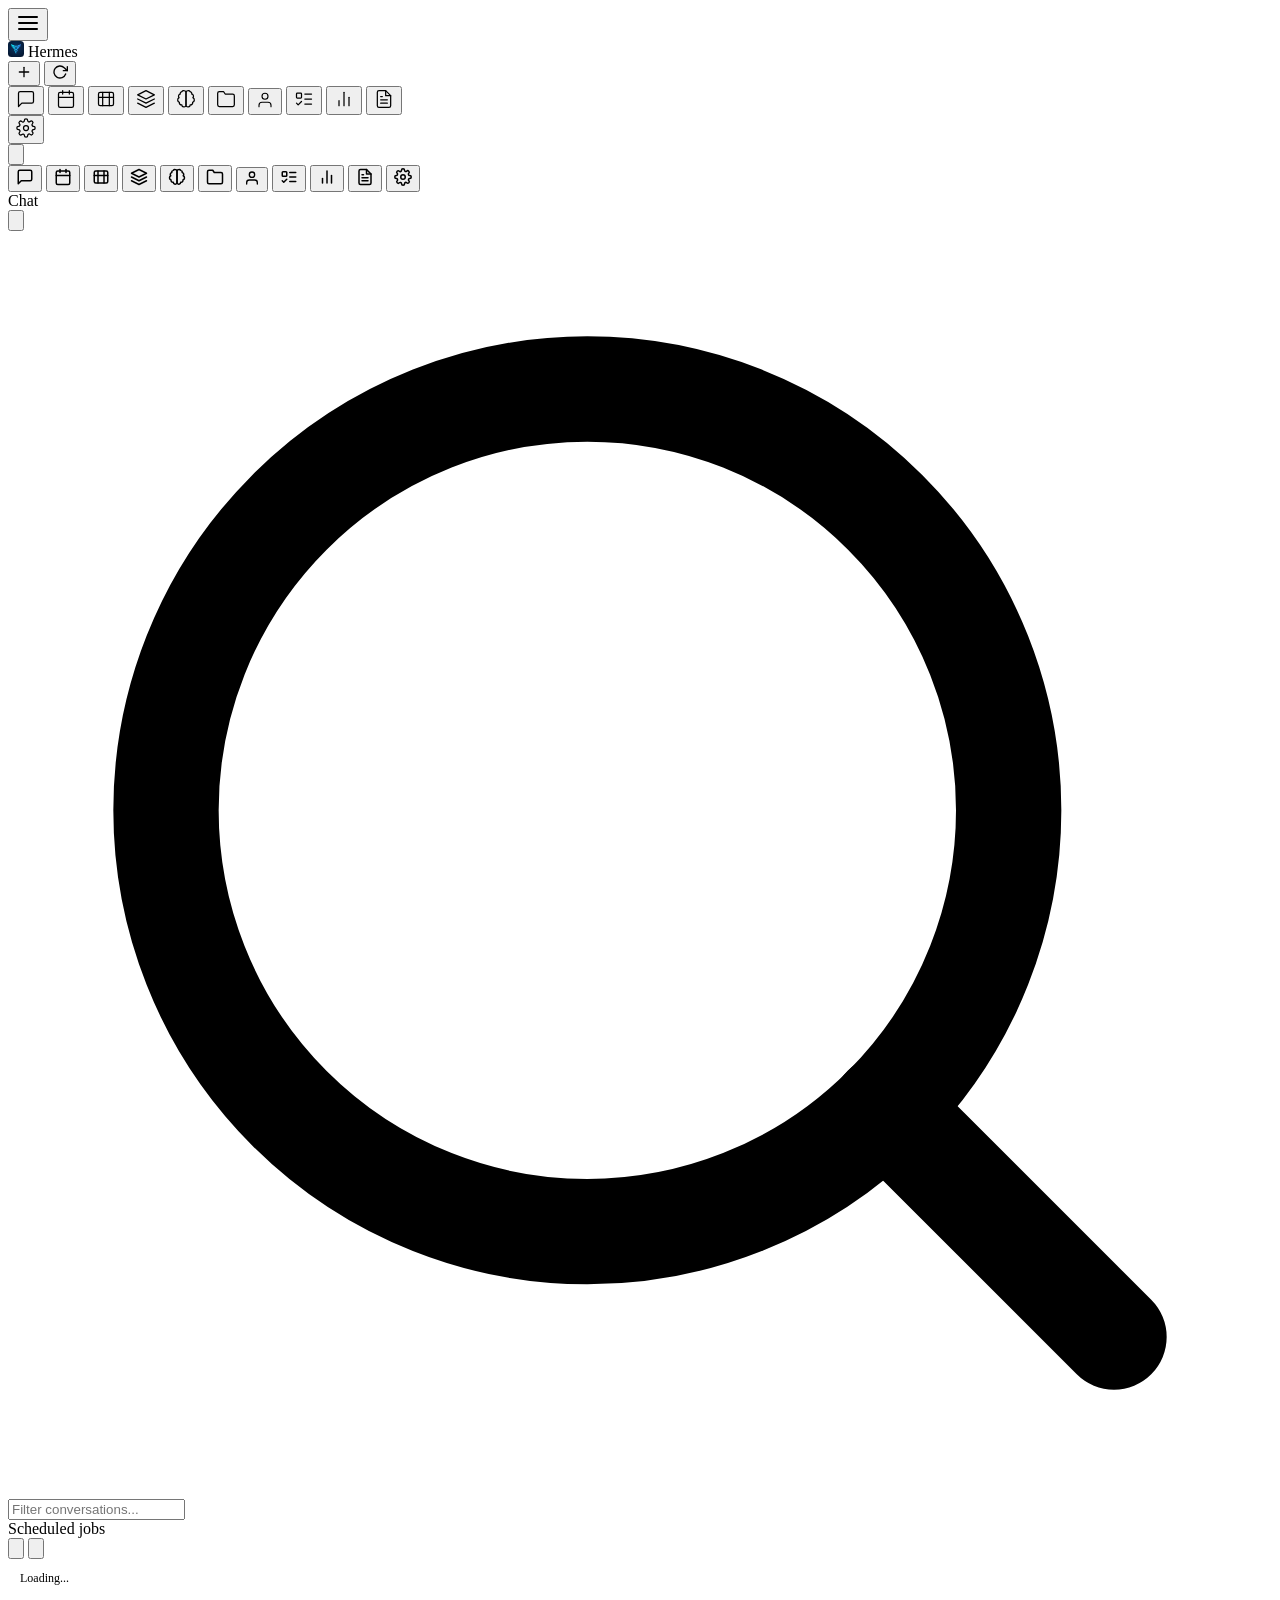
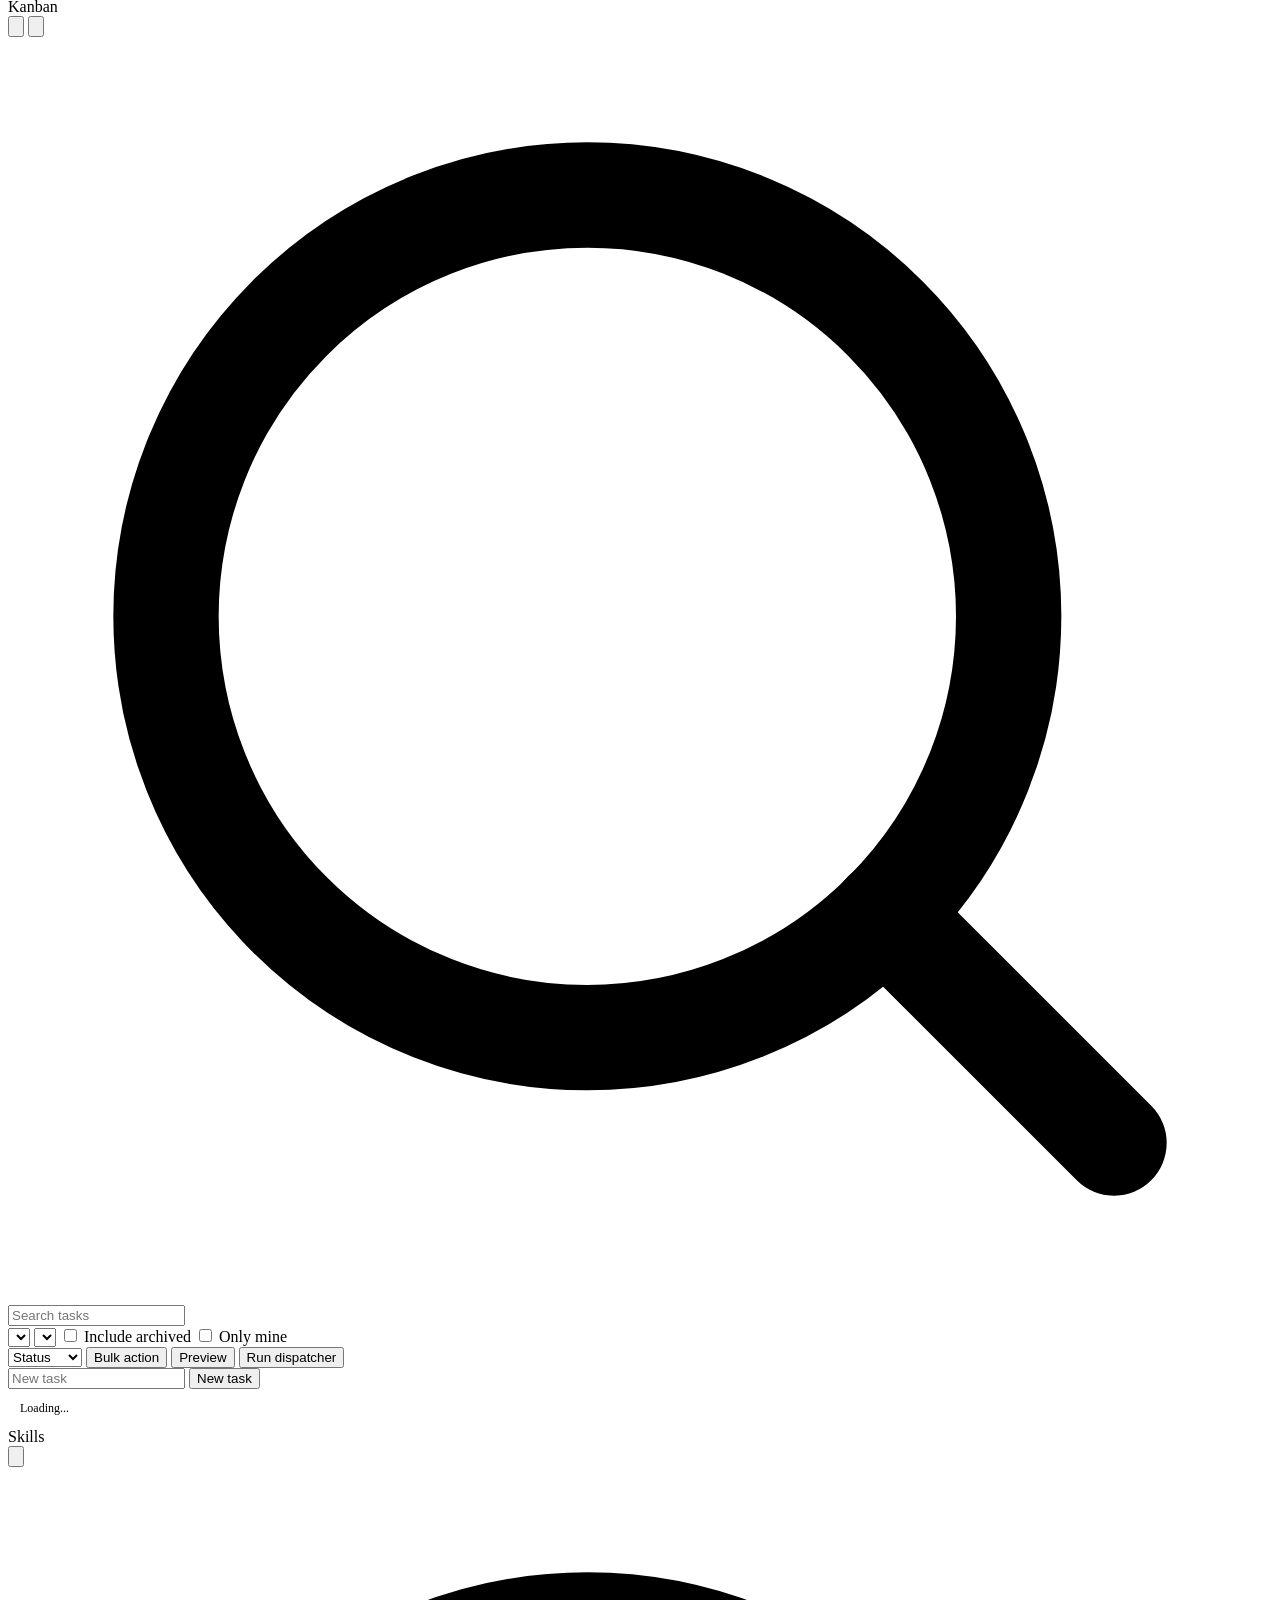
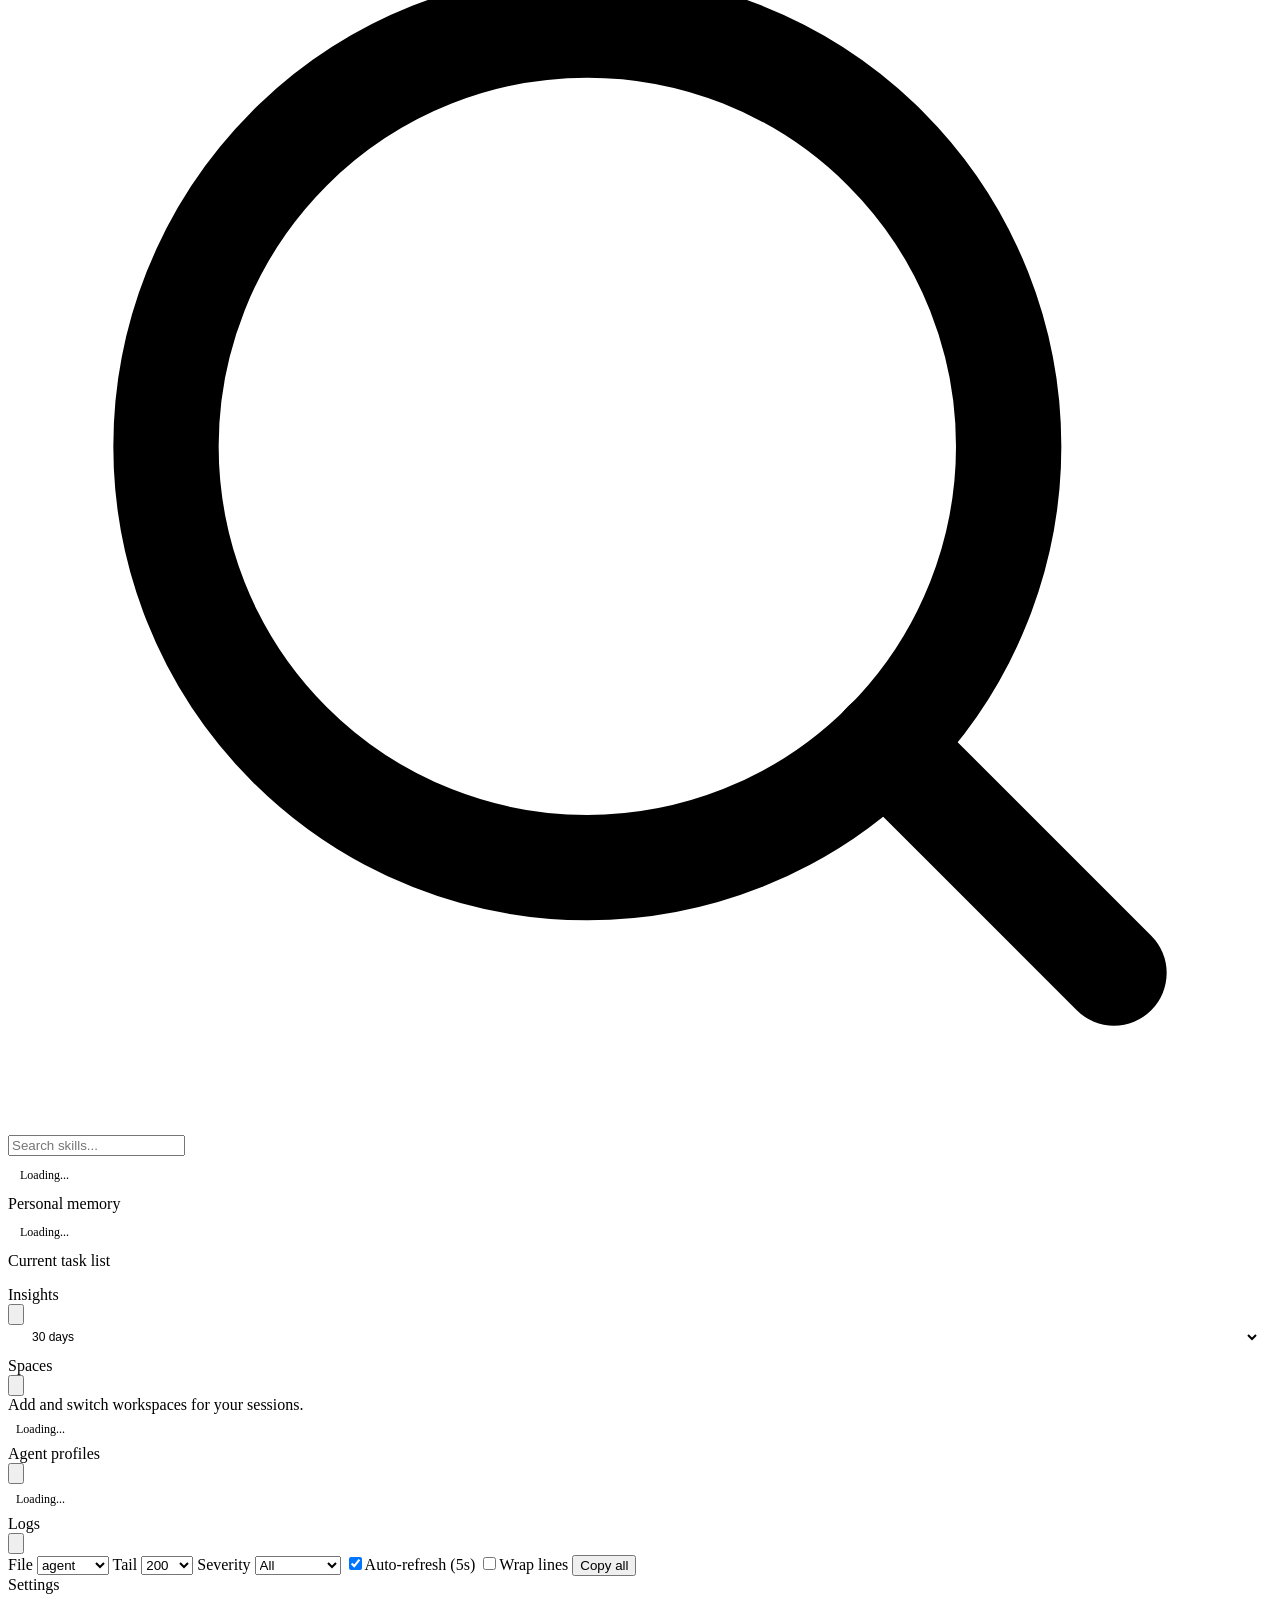
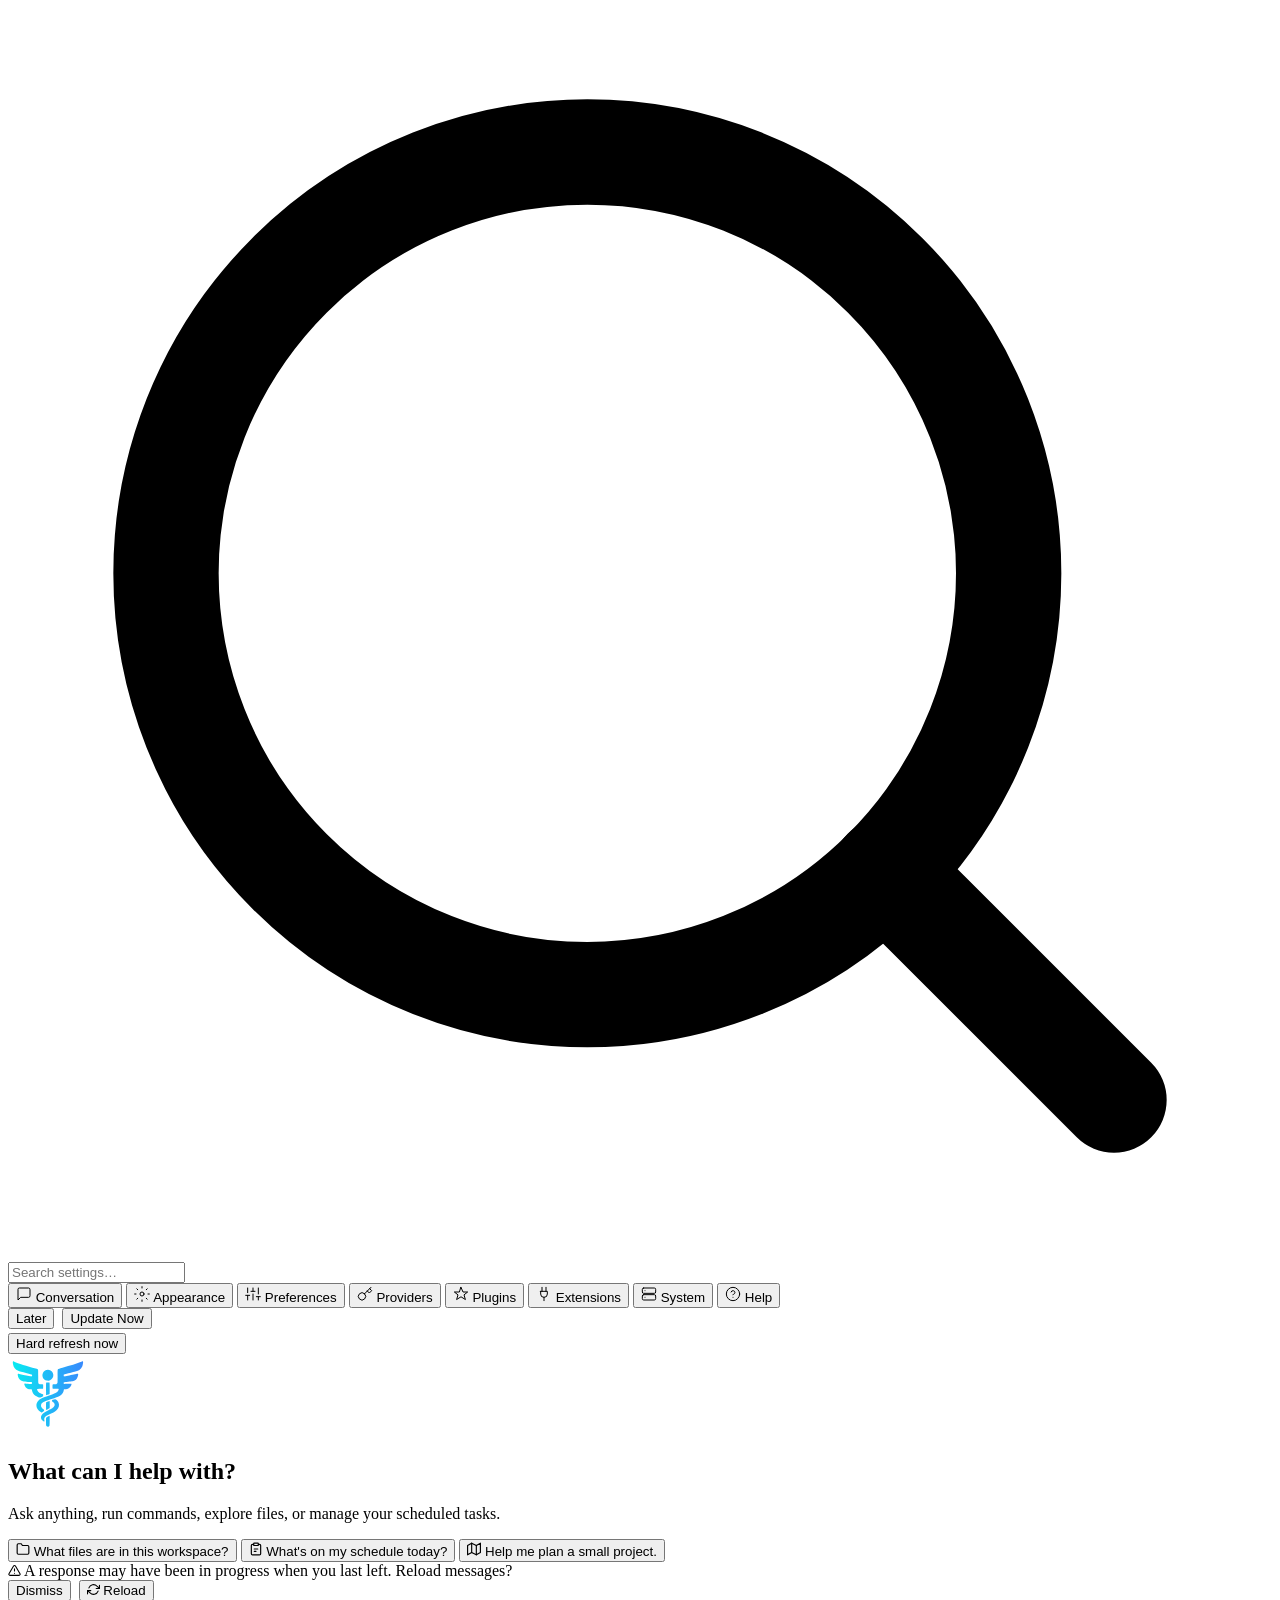
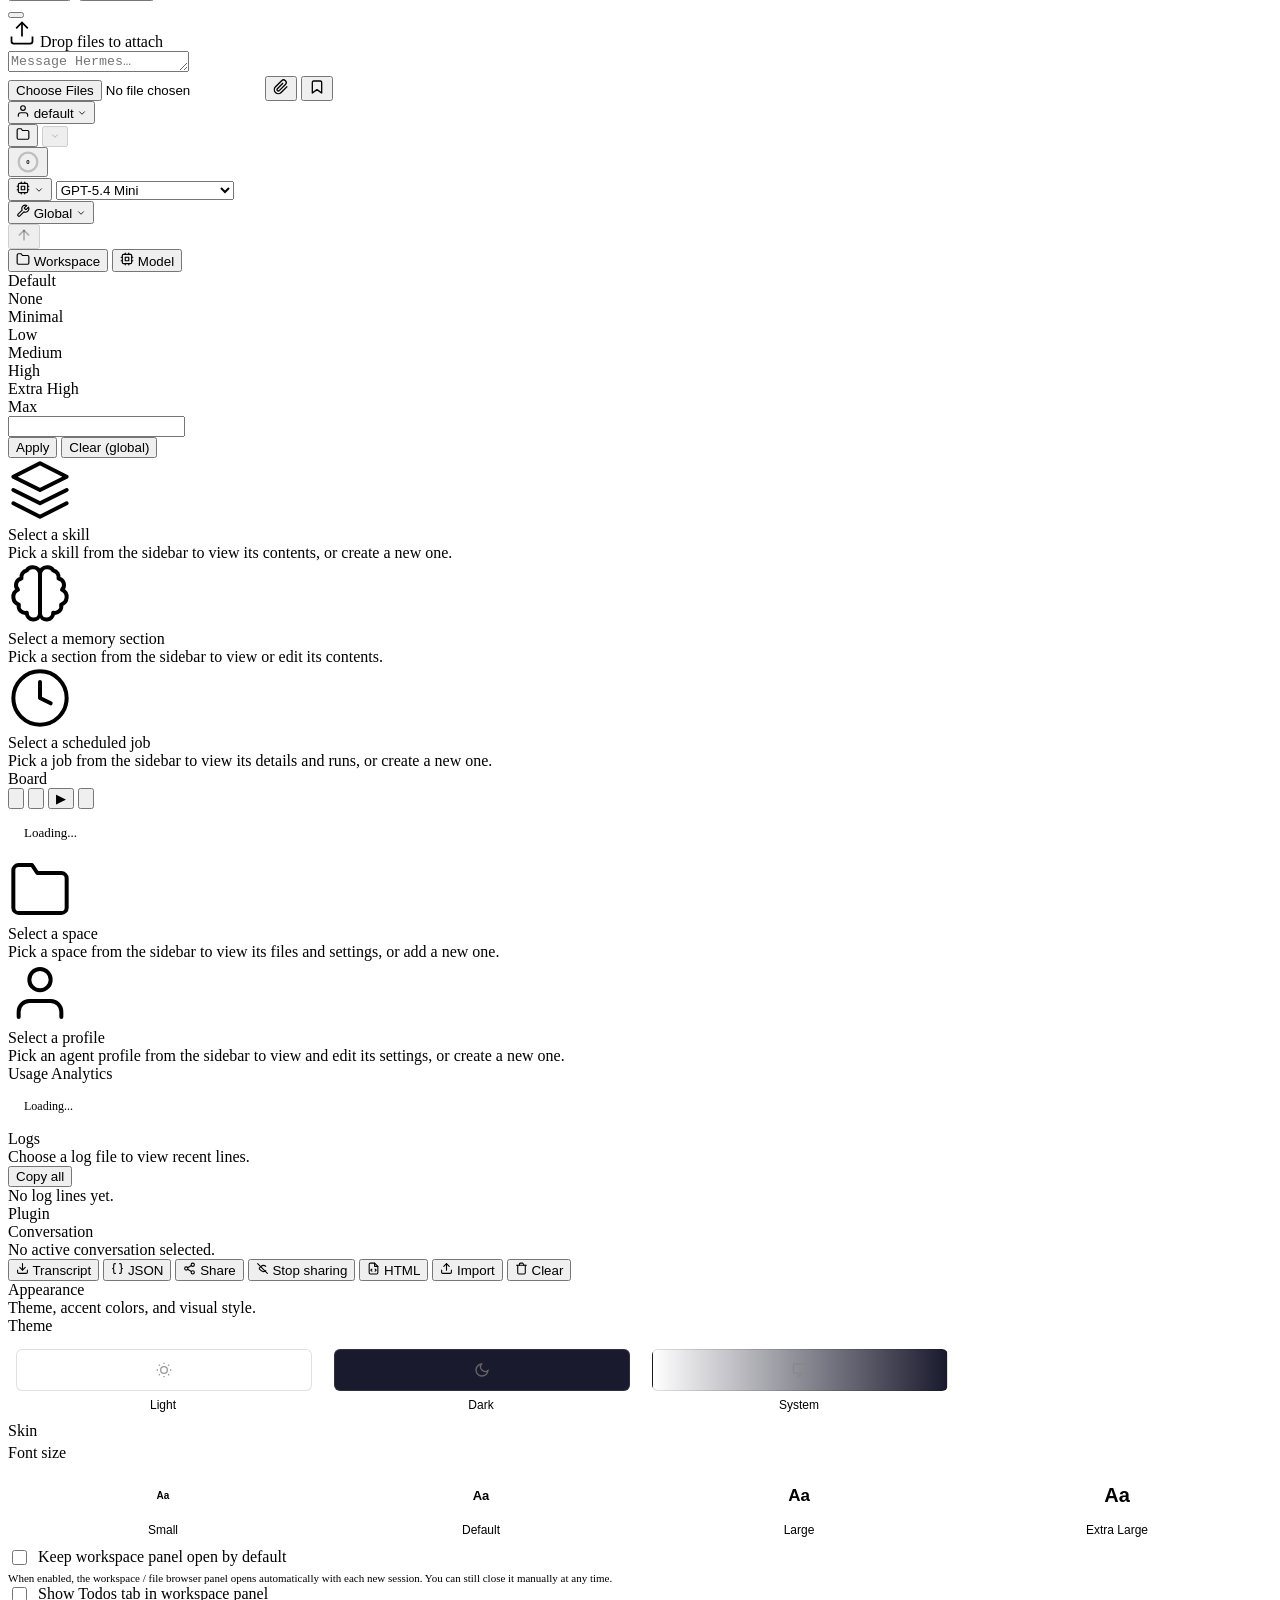
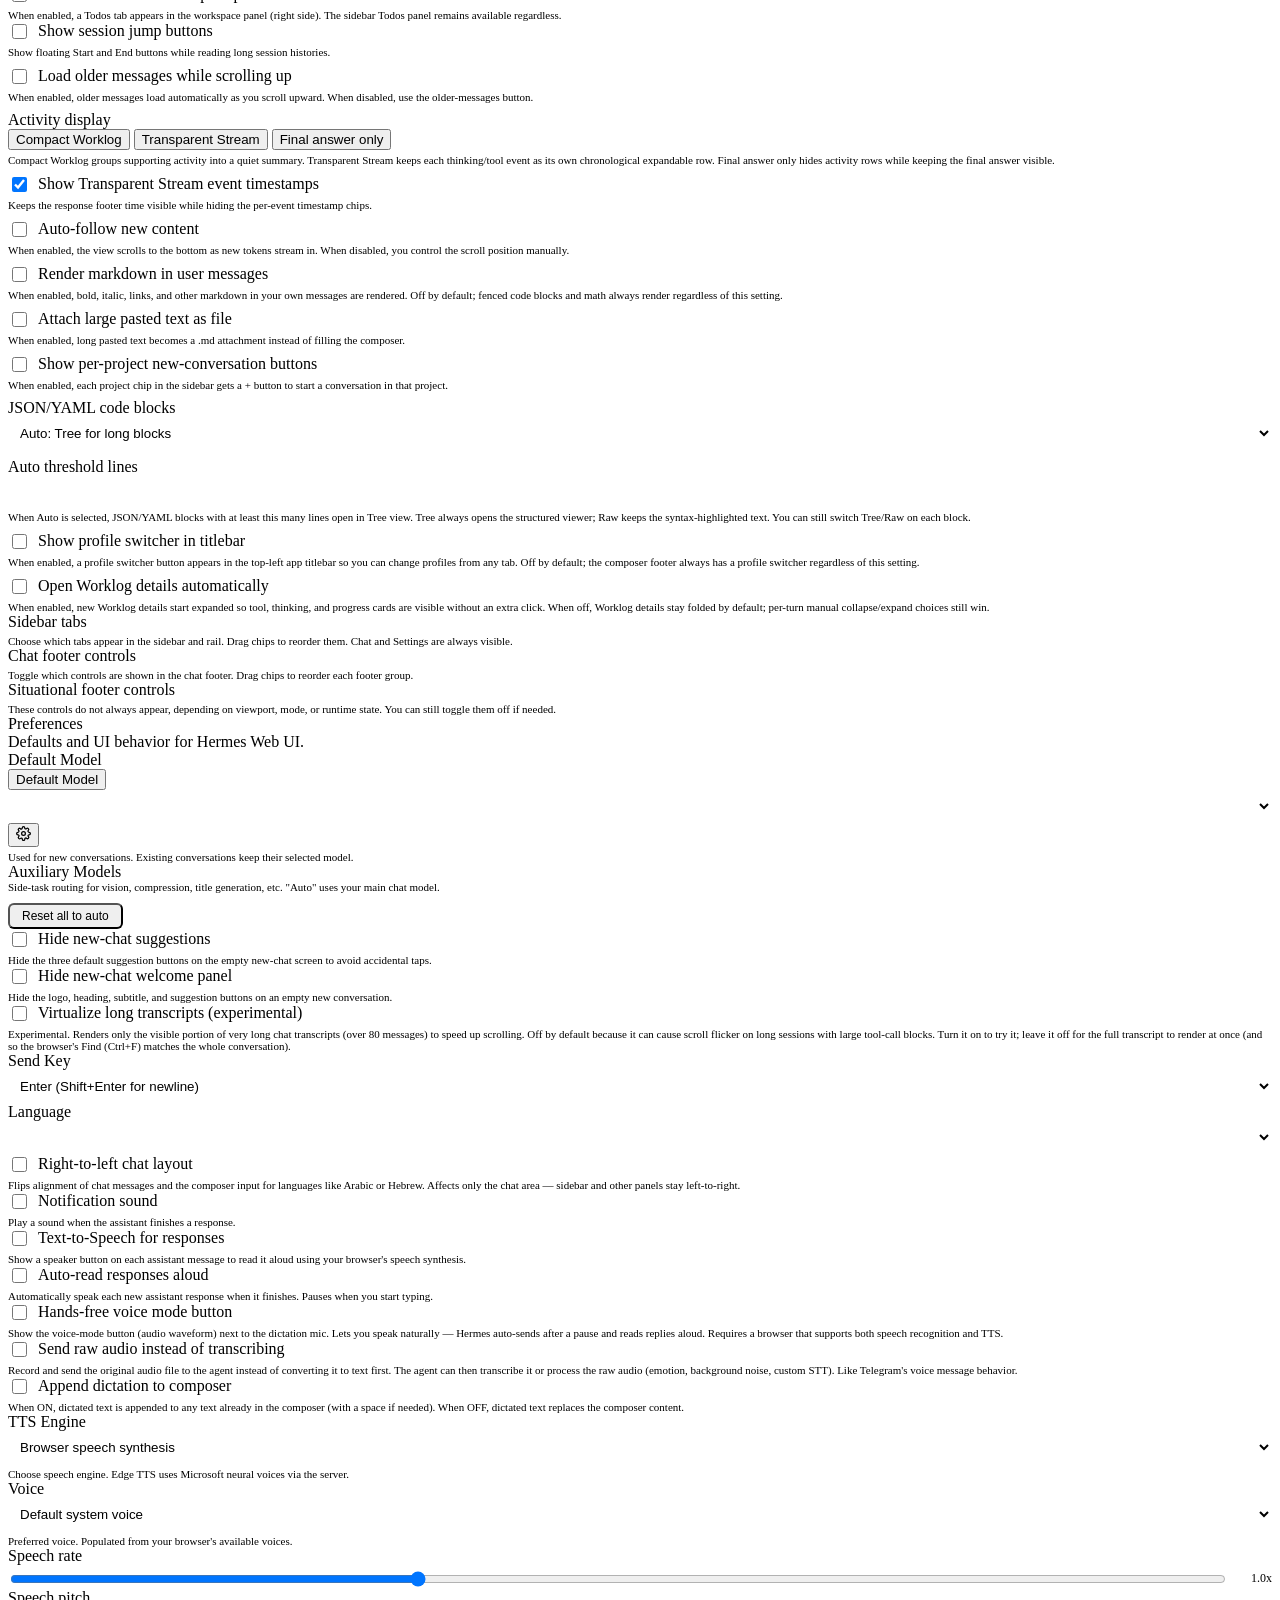
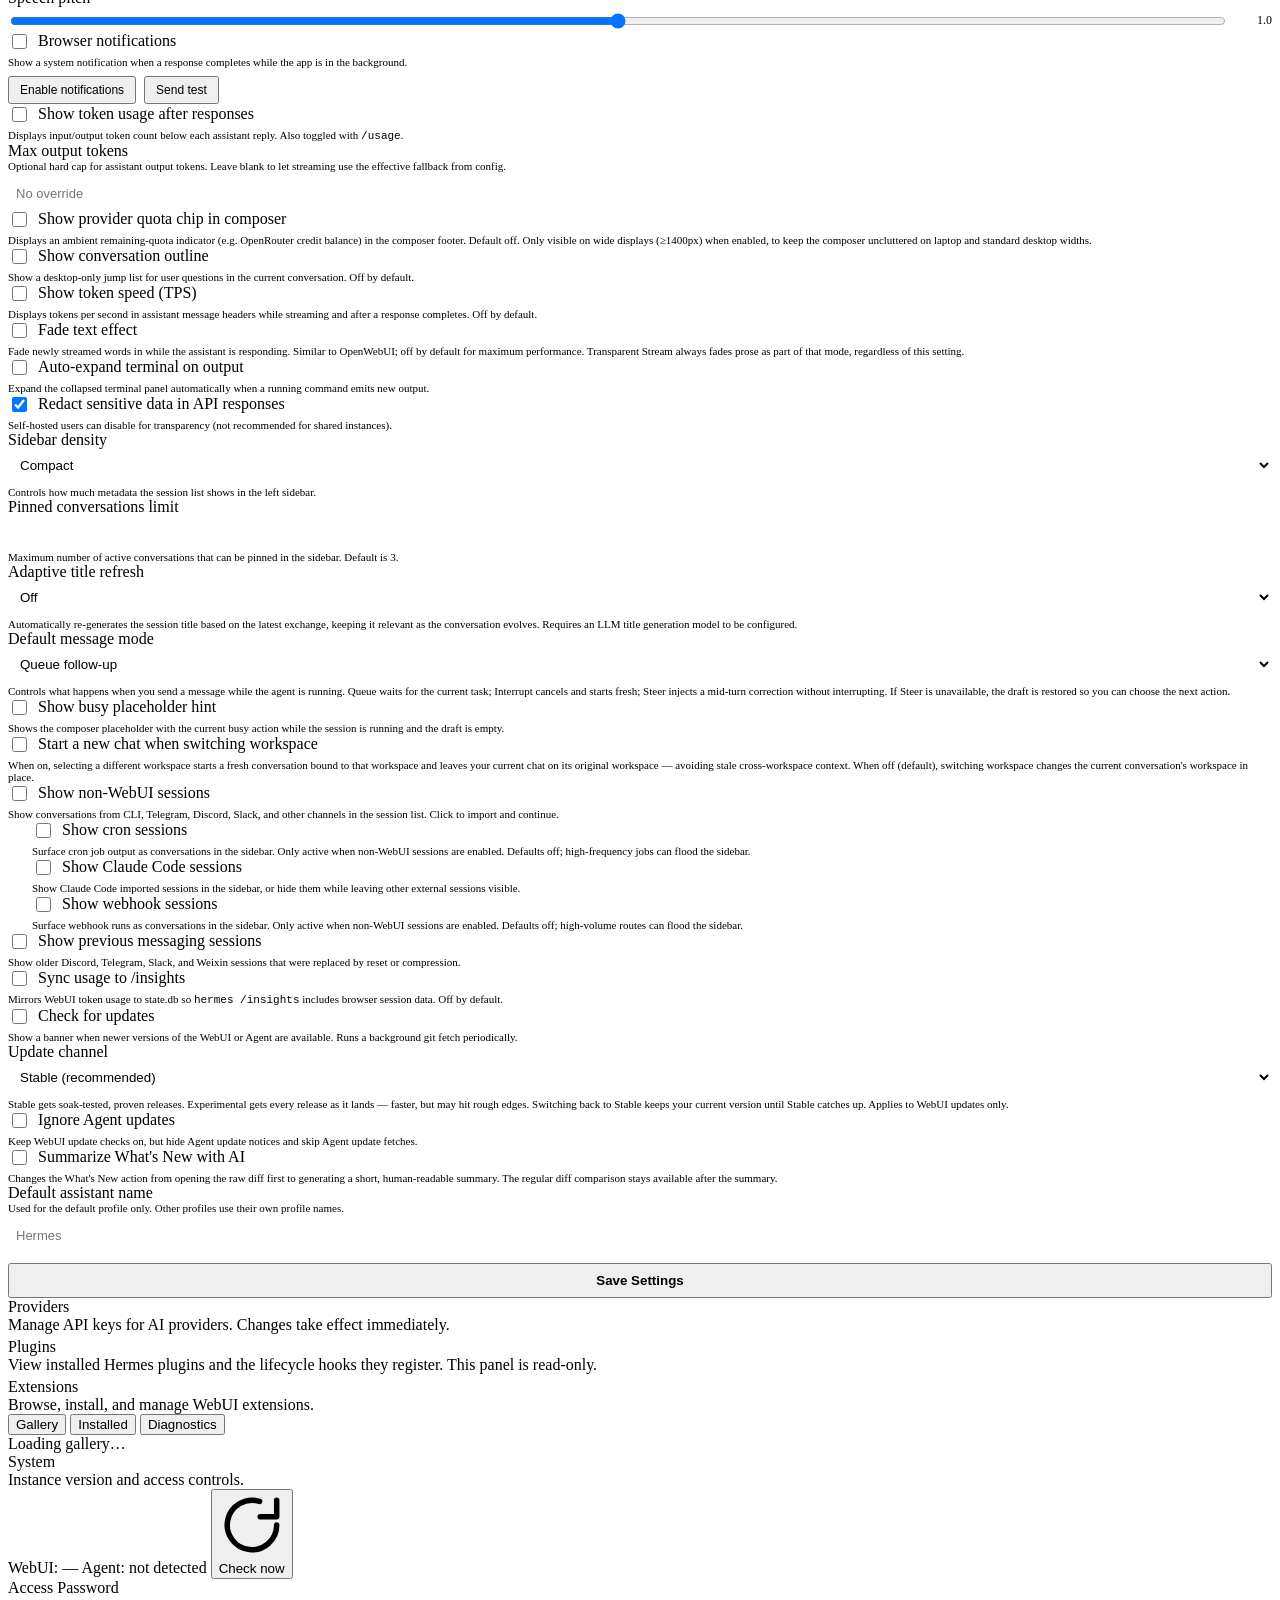
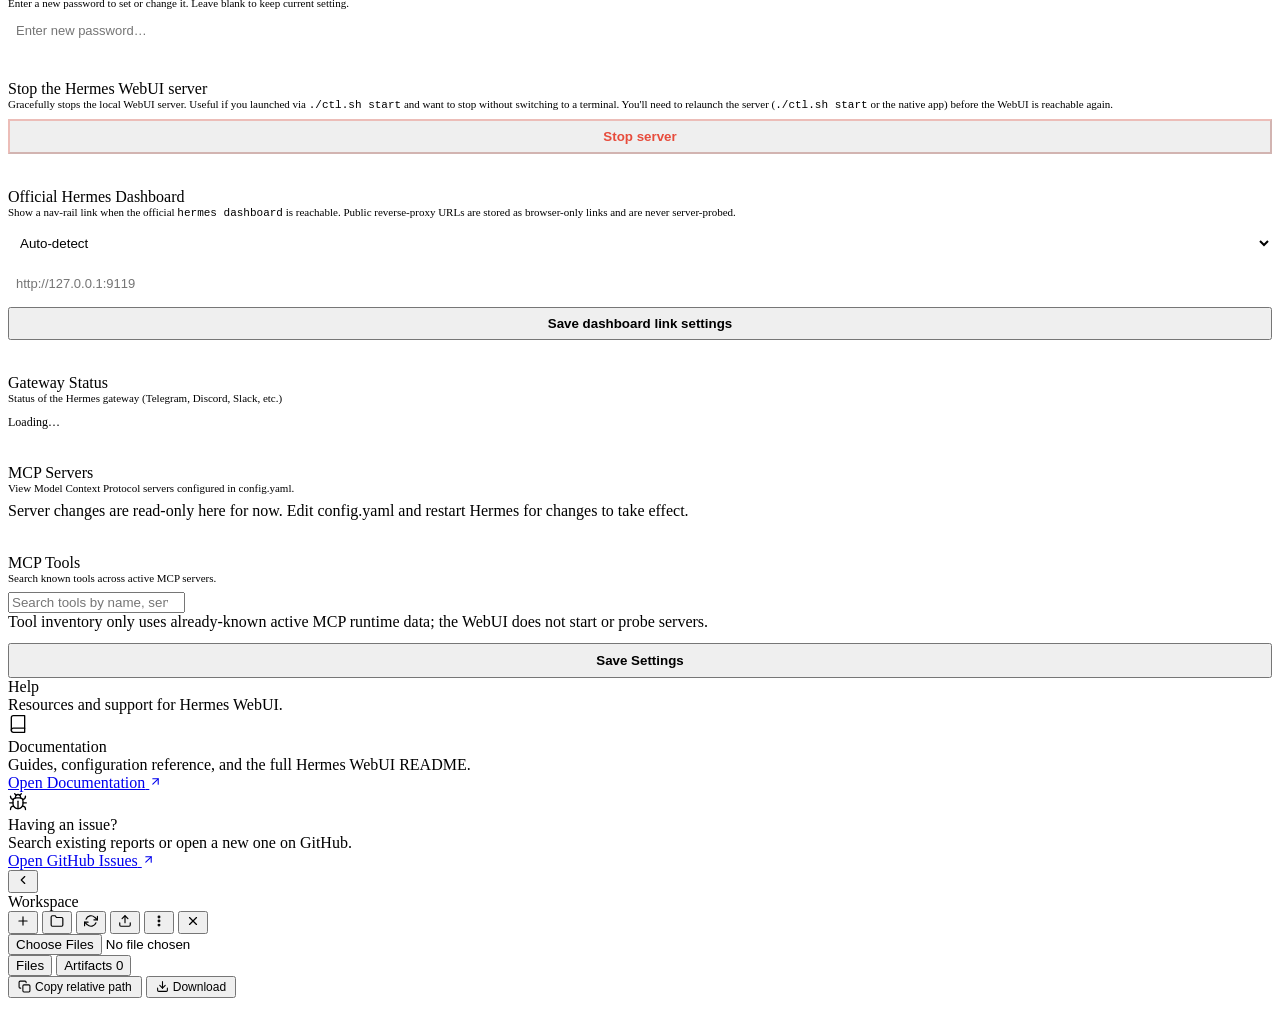
==== commit 77d0b860: "Merge remote-tracking branch 'origin/master' into stage/6349" ====
--- a/static/index.html
+++ b/static/index.html
@@ -496,7 +496,7 @@
           </div>
           <div class="approval-desc" id="approvalDesc"></div>
           <div class="approval-cmd" id="approvalCmd"></div>
-          <div class="approval-counter" id="approvalCounter" style="display:none;font-size:0.75em;opacity:0.6;margin-top:4px;"></div>
+          <div class="approval-counter" id="approvalCounter" style="display:none;"></div>
           <div class="approval-btns" id="approvalBtns">
             <button class="approval-btn once" id="approvalBtnOnce" onclick="respondApproval('once')" title="Allow this one command (Enter)" data-i18n-title="approval_btn_once_title">
               <span class="approval-btn-icon"><svg width="14" height="14" viewBox="0 0 24 24" fill="none" stroke="currentColor" stroke-width="2.5" stroke-linecap="round" stroke-linejoin="round" aria-hidden="true"><polyline points="20 6 9 17 4 12"/></svg></span>
@@ -754,6 +754,7 @@
           </div>
           <div class="ws-dropdown ws-dropdown-footer" id="composerWsDropdown" hidden aria-hidden="true" inert></div>
           <div class="composer-reasoning-dropdown" id="composerReasoningDropdown">
+            <div class="reasoning-option" data-effort="">Default</div>
             <div class="reasoning-option" data-effort="none">None</div>
             <div class="reasoning-option" data-effort="minimal">Minimal</div>
             <div class="reasoning-option" data-effort="low">Low</div>
@@ -1064,6 +1065,11 @@
                 <option value="hide_all_activity" data-i18n="settings_option_final_answer_only">Final answer only</option>
               </select>
               <div style="font-size:11px;color:var(--muted);margin-top:4px" data-i18n="settings_desc_chat_activity_display_mode">Compact Worklog groups supporting activity into a quiet summary. Transparent Stream keeps each thinking/tool event as its own chronological expandable row. Final answer only hides activity rows while keeping the final answer visible.</div>
+              <label style="display:flex;align-items:center;gap:8px;cursor:pointer;margin-top:8px">
+                <input type="checkbox" id="settingsTransparentEventTimestamps" checked onchange="_pickTransparentEventTimestamps(this.checked)" style="width:15px;height:15px;accent-color:var(--accent)">
+                <span data-i18n="settings_label_transparent_stream_event_timestamps">Show Transparent Stream event timestamps</span>
+              </label>
+              <div style="font-size:11px;color:var(--muted);margin-top:4px" data-i18n="settings_desc_transparent_stream_event_timestamps">Keeps the response footer time visible while hiding the per-event timestamp chips.</div>
             </div>
             <div class="settings-field" style="margin-top:8px">
               <label style="display:flex;align-items:center;gap:8px;cursor:pointer">
@@ -1169,6 +1175,13 @@
                 <span data-i18n="settings_label_hide_suggestions">Hide new-chat suggestions</span>
               </label>
               <div style="font-size:11px;color:var(--muted);margin-top:4px" data-i18n="settings_desc_hide_suggestions">Hide the three default suggestion buttons on the empty new-chat screen to avoid accidental taps.</div>
+            </div>
+            <div class="settings-field">
+              <label style="display:flex;align-items:center;gap:8px;cursor:pointer">
+                <input type="checkbox" id="settingsHideEmptyStatePanel" style="width:15px;height:15px;accent-color:var(--accent)">
+                <span data-i18n="settings_label_hide_empty_state_panel">Hide new-chat welcome panel</span>
+              </label>
+              <div style="font-size:11px;color:var(--muted);margin-top:4px" data-i18n="settings_desc_hide_empty_state_panel">Hide the logo, heading, subtitle, and suggestion buttons on an empty new conversation.</div>
             </div>
             <div class="settings-field">
               <label style="display:flex;align-items:center;gap:8px;cursor:pointer">
